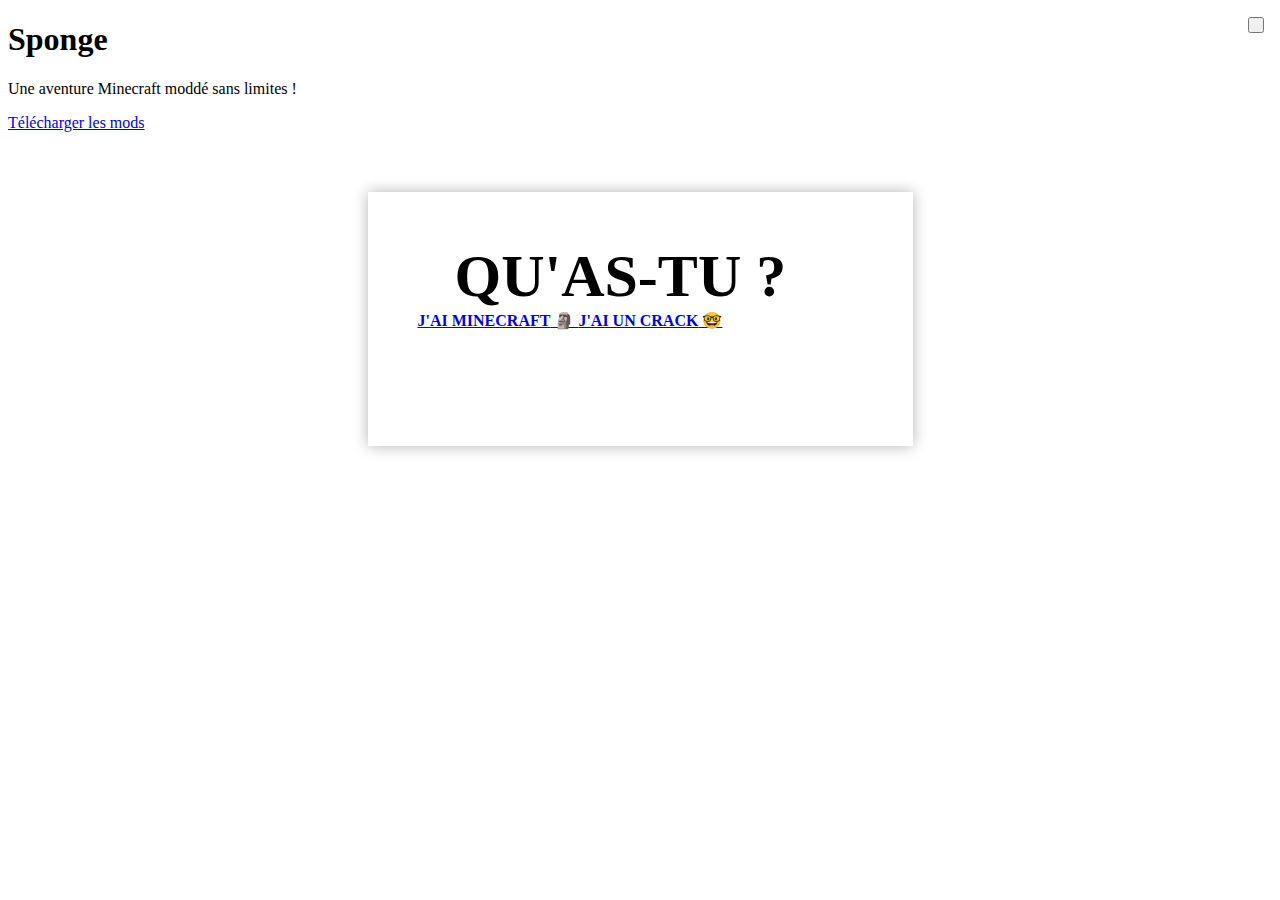
==== Accueil.html @ 2f5f8b20 "Create Accueil.html" ====
<!DOCTYPE html>
<html style="font-size: 16px;" lang="fr"><head>
    <meta name="viewport" content="width=device-width, initial-scale=1.0">
    <meta charset="utf-8">
    <meta name="keywords" content="Sponge, QU&amp;apos;AS-​TU ?">
    <meta name="description" content="">
    <title>Accueil</title>
    <link rel="stylesheet" href="nicepage.css" media="screen">
<link rel="stylesheet" href="Accueil.css" media="screen">
    <script class="u-script" type="text/javascript" src="jquery.js" defer=""></script>
    <script class="u-script" type="text/javascript" src="nicepage.js" defer=""></script>
    <meta name="generator" content="Nicepage 5.18.6, nicepage.com">
    <link id="u-theme-google-font" rel="stylesheet" href="https://fonts.googleapis.com/css?family=Roboto:100,100i,300,300i,400,400i,500,500i,700,700i,900,900i|Open+Sans:300,300i,400,400i,500,500i,600,600i,700,700i,800,800i">
    
    
    
    
    
    <script type="application/ld+json">{
		"@context": "http://schema.org",
		"@type": "Organization",
		"name": ""
}</script>
    <meta name="theme-color" content="#478ac9">
    <meta property="og:title" content="Accueil">
    <meta property="og:type" content="website">
  <meta data-intl-tel-input-cdn-path="intlTelInput/"></head>
  <body data-home-page="Accueil.html" data-home-page-title="Accueil" data-path-to-root="./" class="u-body u-xl-mode" data-lang="fr"><header class="u-box-shadow u-clearfix u-header u-palette-5-dark-2 u-header" id="sec-316a"><div class="u-clearfix u-sheet u-sheet-1"></div></header>
    <section class="skrollable u-align-left u-clearfix u-image u-section-1" src="" data-image-width="1920" data-image-height="1057" id="sec-1f6b">
      <div class="u-clearfix u-sheet u-sheet-1">
        <div class="u-align-left u-container-style u-expanded-width-xs u-group u-opacity u-opacity-75 u-palette-5-dark-2 u-radius-5 u-shape-round u-group-1">
          <div class="u-container-layout u-valign-middle u-container-layout-1">
            <h1 class="u-text u-text-default u-title u-text-1">Sponge</h1>
            <p class="u-large-text u-text u-text-variant u-text-2">Une aventure Minecraft moddé sans limites !</p>
            <a href="#sec-0dae" class="u-active-palette-3-light-3 u-border-none u-btn u-btn-round u-button-style u-dialog-link u-hover-palette-3-light-3 u-palette-3-light-2 u-radius-5 u-text-palette-5-dark-2 u-btn-1">Télécharger les mods</a>
          </div>
        </div>
      </div>
    </section>
    
    
    
    
    
    <footer class="u-align-center u-clearfix u-footer u-palette-5-dark-2 u-footer" id="sec-c563"><div class="u-clearfix u-sheet u-sheet-1"></div></footer>
    
  <section class="u-align-center u-black u-clearfix u-container-style u-dialog-block u-opacity u-opacity-70 u-valign-middle u-dialog-section-5" id="sec-0dae">
      <div class="u-align-center u-container-style u-dialog u-palette-5-dark-2 u-radius-5 u-shape-round u-dialog-1">
        <div class="u-container-layout u-container-layout-1">
          <h2 class="u-align-center u-text u-text-default u-text-1">QU'AS-<span style="font-weight: 700;"></span>TU ?
          </h2>
          <a href="https://dl.dropboxusercontent.com/scl/fi/ynnspsg7bicx6tn1kepsr/Sponge-Mods-Setup.exe?rlkey=2ompvn2o9991kuyveuqyjyx1x&amp;dl=0" class="u-border-none u-btn u-btn-round u-button-style u-hover-palette-3-light-3 u-palette-3-light-2 u-radius-5 u-text-palette-5-dark-2 u-btn-1" target="_blank" rel="nofollow">
            <span style="font-weight: 700;">J'AI MINECRAFT</span> 🗿
          </a>
          <a href="https://dl.dropboxusercontent.com/scl/fi/5y26zriryxln88h5okjut/Sponge-Mods-Setup-Cracked.exe?rlkey=mkpczt1eb3cdd33pgxwruq40c&amp;dl=0" class="u-border-none u-btn u-btn-round u-button-style u-hover-palette-3-light-3 u-palette-3-light-2 u-radius-5 u-text-palette-5-dark-2 u-btn-2" target="_blank" rel="nofollow">
            <span style="font-weight: 700;">J'AI UN CRACK</span>&nbsp;​🤓
          </a>
        </div><button class="u-dialog-close-button u-icon u-text-white u-icon-1"><svg class="u-svg-link" preserveAspectRatio="xMidYMin slice" viewBox="0 0 409.806 409.806" style=""><use xmlns:xlink="http://www.w3.org/1999/xlink" xlink:href="#svg-5da4"></use></svg><svg xmlns="http://www.w3.org/2000/svg" xmlns:xlink="http://www.w3.org/1999/xlink" version="1.1" xml:space="preserve" class="u-svg-content" viewBox="0 0 409.806 409.806" x="0px" y="0px" id="svg-5da4" style="enable-background:new 0 0 409.806 409.806;"><g><g><path d="M228.929,205.01L404.596,29.343c6.78-6.548,6.968-17.352,0.42-24.132c-6.548-6.78-17.352-6.968-24.132-0.42    c-0.142,0.137-0.282,0.277-0.42,0.42L204.796,180.878L29.129,5.21c-6.78-6.548-17.584-6.36-24.132,0.42    c-6.388,6.614-6.388,17.099,0,23.713L180.664,205.01L4.997,380.677c-6.663,6.664-6.663,17.468,0,24.132    c6.664,6.662,17.468,6.662,24.132,0l175.667-175.667l175.667,175.667c6.78,6.548,17.584,6.36,24.132-0.42    c6.387-6.614,6.387-17.099,0-23.712L228.929,205.01z"></path>
</g>
</g></svg></button>
      </div>
    </section><style>.u-dialog-section-5 .u-dialog-1 {
  width: 545px;
  height: auto;
  box-shadow: 0 0 14px 0 rgba(0,0,0,0.3);
  background-image: none;
  min-height: 254px;
  margin: 60px auto;
}

.u-dialog-section-5 .u-container-layout-1 {
  padding: 50px;
}

.u-dialog-section-5 .u-text-1 {
  font-weight: 700;
  font-size: 3.75rem;
  margin: 0 37px;
}

.u-dialog-section-5 .u-btn-1 {
  background-image: none;
  margin: 30px auto 0 0;
}

.u-dialog-section-5 .u-btn-2 {
  background-image: none;
  margin: -45px 0 0 auto;
}

.u-dialog-section-5 .u-icon-1 {
  width: 16px;
  height: 16px;
  left: auto;
  top: 17px;
  position: absolute;
  right: 16px;
}

@media (max-width: 1199px) {
  .u-dialog-section-5 .u-dialog-1 {
    background-position: 50% 50%;
  }
}

@media (max-width: 991px) {
  .u-dialog-section-5 .u-dialog-1 {
    margin-top: 318px;
  }

  .u-dialog-section-5 .u-container-layout-1 {
    padding: 30px 40px;
  }
}

@media (max-width: 767px) {
  .u-dialog-section-5 .u-dialog-1 {
    width: 540px;
    margin-top: 60px;
  }

  .u-dialog-section-5 .u-text-1 {
    font-size: 2.25rem;
  }
}

@media (max-width: 575px) {
  .u-dialog-section-5 .u-dialog-1 {
    width: 340px;
  }

  .u-dialog-section-5 .u-container-layout-1 {
    padding-left: 25px;
    padding-right: 25px;
  }

  .u-dialog-section-5 .u-text-1 {
    font-size: 1.875rem;
  }
}</style>
</body></html>
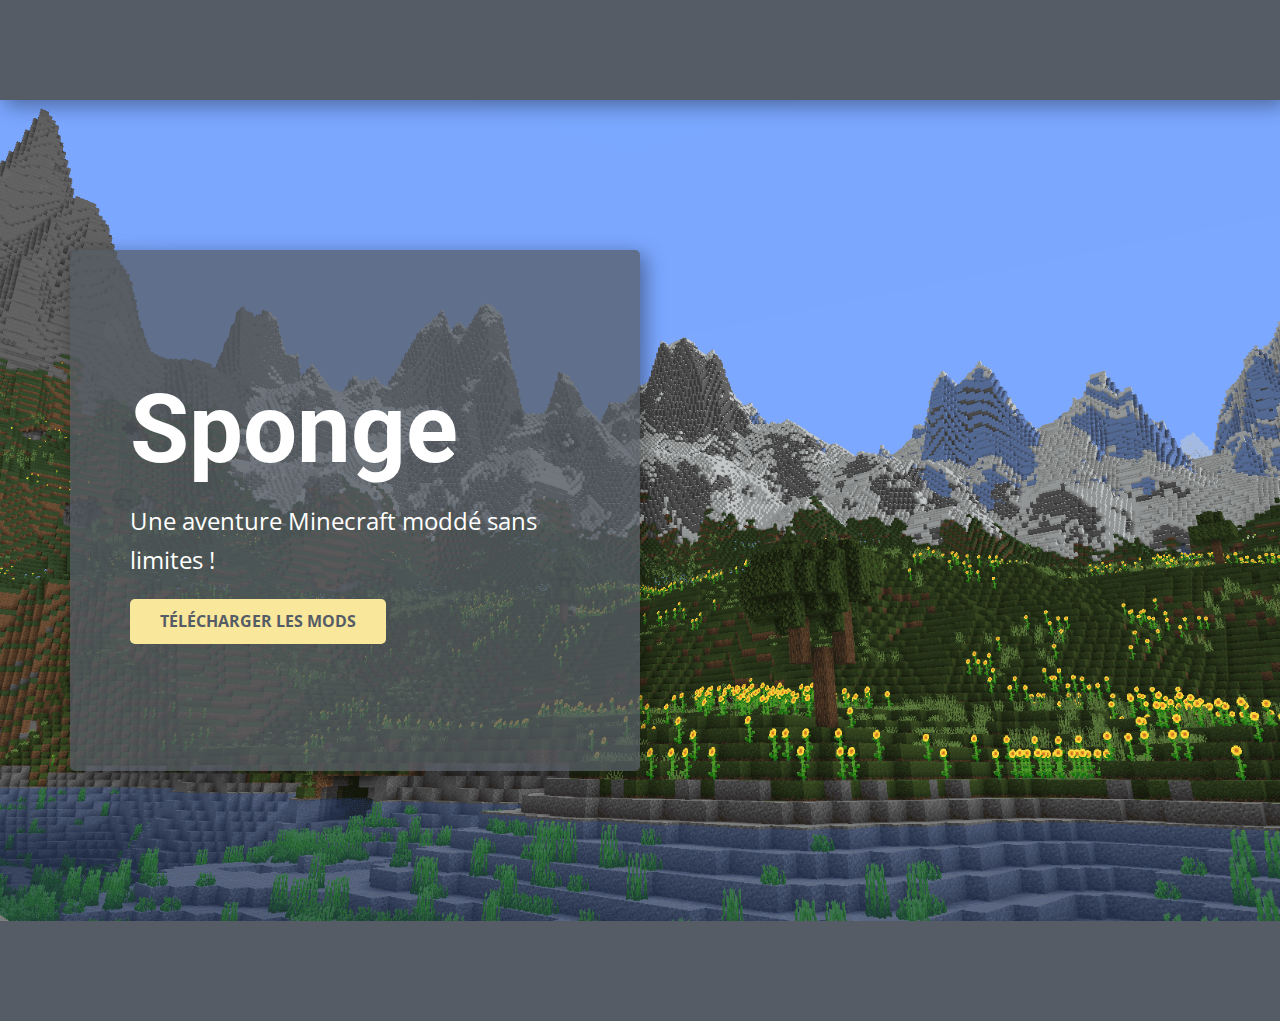
==== commit 57a672a7: "Update Accueil.html" ====
--- a/Accueil.html
+++ b/Accueil.html
@@ -49,10 +49,10 @@
         <div class="u-container-layout u-container-layout-1">
           <h2 class="u-align-center u-text u-text-default u-text-1">QU'AS-<span style="font-weight: 700;"></span>TU ?
           </h2>
-          <a href="https://dl.dropboxusercontent.com/scl/fi/ynnspsg7bicx6tn1kepsr/Sponge-Mods-Setup.exe?rlkey=2ompvn2o9991kuyveuqyjyx1x&amp;dl=0" class="u-border-none u-btn u-btn-round u-button-style u-hover-palette-3-light-3 u-palette-3-light-2 u-radius-5 u-text-palette-5-dark-2 u-btn-1" target="_blank" rel="nofollow">
+          <a href="https://dl.dropboxusercontent.com/scl/fi/v7q4e4fcjpnecsrfsia93/Sponge-Setup.exe?rlkey=k42w54bnizdzd46wlw83pkvr3&dl=0" class="u-border-none u-btn u-btn-round u-button-style u-hover-palette-3-light-3 u-palette-3-light-2 u-radius-5 u-text-palette-5-dark-2 u-btn-1" target="_blank" rel="nofollow">
             <span style="font-weight: 700;">J'AI MINECRAFT</span> 🗿
           </a>
-          <a href="https://dl.dropboxusercontent.com/scl/fi/5y26zriryxln88h5okjut/Sponge-Mods-Setup-Cracked.exe?rlkey=mkpczt1eb3cdd33pgxwruq40c&amp;dl=0" class="u-border-none u-btn u-btn-round u-button-style u-hover-palette-3-light-3 u-palette-3-light-2 u-radius-5 u-text-palette-5-dark-2 u-btn-2" target="_blank" rel="nofollow">
+          <a href="https://dl.dropboxusercontent.com/scl/fi/ickztiqy8usl3uxb1lgto/Sponge-Cracked-Setup.exe?rlkey=ita5upfpdad1dunabs114ogly&dl=0" class="u-border-none u-btn u-btn-round u-button-style u-hover-palette-3-light-3 u-palette-3-light-2 u-radius-5 u-text-palette-5-dark-2 u-btn-2" target="_blank" rel="nofollow">
             <span style="font-weight: 700;">J'AI UN CRACK</span>&nbsp;​🤓
           </a>
         </div><button class="u-dialog-close-button u-icon u-text-white u-icon-1"><svg class="u-svg-link" preserveAspectRatio="xMidYMin slice" viewBox="0 0 409.806 409.806" style=""><use xmlns:xlink="http://www.w3.org/1999/xlink" xlink:href="#svg-5da4"></use></svg><svg xmlns="http://www.w3.org/2000/svg" xmlns:xlink="http://www.w3.org/1999/xlink" version="1.1" xml:space="preserve" class="u-svg-content" viewBox="0 0 409.806 409.806" x="0px" y="0px" id="svg-5da4" style="enable-background:new 0 0 409.806 409.806;"><g><g><path d="M228.929,205.01L404.596,29.343c6.78-6.548,6.968-17.352,0.42-24.132c-6.548-6.78-17.352-6.968-24.132-0.42    c-0.142,0.137-0.282,0.277-0.42,0.42L204.796,180.878L29.129,5.21c-6.78-6.548-17.584-6.36-24.132,0.42    c-6.388,6.614-6.388,17.099,0,23.713L180.664,205.01L4.997,380.677c-6.663,6.664-6.663,17.468,0,24.132    c6.664,6.662,17.468,6.662,24.132,0l175.667-175.667l175.667,175.667c6.78,6.548,17.584,6.36,24.132-0.42    c6.387-6.614,6.387-17.099,0-23.712L228.929,205.01z"></path>
--- a/nicepage.css
+++ b/nicepage.css
@@ -0,0 +1,41748 @@
+/*begin-commonstyles library*//*!
+ * froala_editor v4.0.6 (https://www.froala.com/wysiwyg-editor)
+ * License https://froala.com/wysiwyg-editor/terms/
+ * Copyright 2014-2021 Froala Labs
+ */
+
+.fr-clearfix::after {
+  clear: both;
+  display: block;
+  content: "";
+  height: 0; }
+
+.fr-hide-by-clipping {
+  position: absolute;
+  width: 1px;
+  height: 1px;
+  padding: 0;
+  margin: -1px;
+  overflow: hidden;
+  clip: rect(0, 0, 0, 0);
+  border: 0; }
+
+.fr-view img.fr-rounded, .fr-view .fr-img-caption.fr-rounded img {
+  border-radius: 10px;
+  -moz-border-radius: 10px;
+  -webkit-border-radius: 10px;
+  -moz-background-clip: padding;
+  -webkit-background-clip: padding-box;
+  background-clip: padding-box; }
+
+.fr-view img.fr-shadow, .fr-view .fr-img-caption.fr-shadow img {
+  -webkit-box-shadow: 10px 10px 5px 0px #cccccc;
+  -moz-box-shadow: 10px 10px 5px 0px #cccccc;
+  box-shadow: 10px 10px 5px 0px #cccccc; }
+
+.fr-view img.fr-bordered, .fr-view .fr-img-caption.fr-bordered img {
+  border: solid 5px #CCC; }
+
+.fr-view img.fr-bordered {
+  -webkit-box-sizing: content-box;
+  -moz-box-sizing: content-box;
+  box-sizing: content-box; }
+
+.fr-view .fr-img-caption.fr-bordered img {
+  -webkit-box-sizing: border-box;
+  -moz-box-sizing: border-box;
+  box-sizing: border-box; }
+
+.fr-view {
+  word-wrap: break-word; }
+  .fr-view span[style~="color:"] a {
+    color: inherit; }
+  .fr-view strong {
+    font-weight: 700; }
+  .fr-view table[border='0'] td:not([class]), .fr-view table[border='0'] th:not([class]), .fr-view table[border='0'] td[class=""], .fr-view table[border='0'] th[class=""] {
+    border-width: 0px; }
+  .fr-view table {
+    border: none;
+    border-collapse: collapse;
+    empty-cells: show;
+    max-width: 100%; }
+    .fr-view table td {
+      min-width: 5px; }
+    .fr-view table.fr-dashed-borders td, .fr-view table.fr-dashed-borders th {
+      border-style: dashed; }
+    .fr-view table.fr-alternate-rows tbody tr:nth-child(2n) {
+      background: whitesmoke; }
+    .fr-view table td, .fr-view table th {
+      border: 1px solid #DDD; }
+      .fr-view table td:empty, .fr-view table th:empty {
+        height: 20px; }
+      .fr-view table td.fr-highlighted, .fr-view table th.fr-highlighted {
+        border: 1px double red; }
+      .fr-view table td.fr-thick, .fr-view table th.fr-thick {
+        border-width: 2px; }
+    .fr-view table th {
+      background: #ececec; }
+  .fr-view hr {
+    clear: both;
+    user-select: none;
+    -o-user-select: none;
+    -moz-user-select: none;
+    -khtml-user-select: none;
+    -webkit-user-select: none;
+    -ms-user-select: none;
+    break-after: always;
+    page-break-after: always; }
+  .fr-view .fr-file {
+    position: relative; }
+    .fr-view .fr-file::after {
+      position: relative;
+      content: "\1F4CE";
+      font-weight: normal; }
+  .fr-view pre {
+    white-space: pre-wrap;
+    word-wrap: break-word;
+    overflow: visible; }
+/*  .fr-view[dir="rtl"] blockquote {
+    border-left: none;
+    border-right: solid 2px #5E35B1;
+    margin-right: 0;
+    padding-right: 5px;
+    padding-left: 0; }
+    .fr-view[dir="rtl"] blockquote blockquote {
+      border-color: #00BCD4; }
+      .fr-view[dir="rtl"] blockquote blockquote blockquote {
+        border-color: #43A047; }
+  .fr-view blockquote {
+    border-left: solid 2px #5E35B1;
+    margin-left: 0;
+    padding-left: 5px;
+    color: #5E35B1; }
+    .fr-view blockquote blockquote {
+      border-color: #00BCD4;
+      color: #00BCD4; }
+      .fr-view blockquote blockquote blockquote {
+        border-color: #43A047;
+        color: #43A047; } */
+  .fr-view span.fr-emoticon {
+    font-weight: normal;
+    font-family: "Apple Color Emoji","Segoe UI Emoji","NotoColorEmoji","Segoe UI Symbol","Android Emoji","EmojiSymbols";
+    display: inline;
+    line-height: 0; }
+    .fr-view span.fr-emoticon.fr-emoticon-img {
+      background-repeat: no-repeat !important;
+      font-size: inherit;
+      height: 1em;
+      width: 1em;
+      min-height: 20px;
+      min-width: 20px;
+      display: inline-block;
+      margin: -.1em .1em .1em;
+      line-height: 1;
+      vertical-align: middle; }
+  .fr-view .fr-text-gray {
+    color: #AAA !important; }
+  .fr-view .fr-text-bordered {
+    border-top: solid 1px #222;
+    border-bottom: solid 1px #222;
+    padding: 10px 0; }
+  .fr-view .fr-text-spaced {
+    letter-spacing: 1px; }
+  .fr-view .fr-text-uppercase {
+    text-transform: uppercase; }
+  .fr-view .fr-class-highlighted {
+    background-color: #ffff00; }
+  .fr-view .fr-class-code {
+    border-color: #cccccc;
+    border-radius: 2px;
+    -moz-border-radius: 2px;
+    -webkit-border-radius: 2px;
+    -moz-background-clip: padding;
+    -webkit-background-clip: padding-box;
+    background-clip: padding-box;
+    background: #f5f5f5;
+    padding: 10px;
+    font-family: "Courier New", Courier, monospace; }
+  .fr-view .fr-class-transparency {
+    opacity: 0.5; }
+  .fr-view img {
+    position: relative;
+    max-width: 100%; }
+    .fr-view img.fr-dib {
+      margin: 10px auto;
+      display: block;
+      float: none;
+      vertical-align: top; }
+      .fr-view img.fr-dib.fr-fil {
+        margin-left: 0;
+        text-align: left; }
+      .fr-view img.fr-dib.fr-fir {
+        margin-right: 0;
+        text-align: right; }
+    .fr-view img.fr-dii {
+      display: inline-block;
+      float: none;
+      vertical-align: bottom;
+      margin-left: 5px;
+      margin-right: 5px;
+      max-width: calc(100% - (2 * 5px)); }
+      .fr-view img.fr-dii.fr-fil {
+        float: left;
+        margin: 10px 15px 10px 0;
+        max-width: calc(100% - 5px); }
+      .fr-view img.fr-dii.fr-fir {
+        float: right;
+        margin: 10px 0 10px 15px;
+        max-width: calc(100% - 5px); }
+  .fr-view span.fr-img-caption {
+    position: relative;
+    max-width: 100%; }
+    .fr-view span.fr-img-caption.fr-dib {
+      margin: 5px auto;
+      display: block;
+      float: none;
+      vertical-align: top; }
+      .fr-view span.fr-img-caption.fr-dib.fr-fil {
+        margin-left: 0;
+        text-align: left; }
+      .fr-view span.fr-img-caption.fr-dib.fr-fir {
+        margin-right: 0;
+        text-align: right; }
+    .fr-view span.fr-img-caption.fr-dii {
+      display: inline-block;
+      float: none;
+      vertical-align: bottom;
+      margin-left: 5px;
+      margin-right: 5px;
+      max-width: calc(100% - (2 * 5px)); }
+      .fr-view span.fr-img-caption.fr-dii.fr-fil {
+        float: left;
+        margin: 5px 5px 5px 0;
+        max-width: calc(100% - 5px); }
+      .fr-view span.fr-img-caption.fr-dii.fr-fir {
+        float: right;
+        margin: 5px 0 5px 5px;
+        max-width: calc(100% - 5px); }
+  .fr-view .fr-video {
+    text-align: center;
+    position: relative; }
+    .fr-view .fr-video.fr-rv {
+      padding-bottom: 56.25%;
+      padding-top: 30px;
+      height: 0;
+      overflow: hidden; }
+      .fr-view .fr-video.fr-rv > iframe, .fr-view .fr-video.fr-rv object, .fr-view .fr-video.fr-rv embed {
+        position: absolute !important;
+        top: 0;
+        left: 0;
+        width: 100%;
+        height: 100%; }
+    .fr-view .fr-video > * {
+      -webkit-box-sizing: content-box;
+      -moz-box-sizing: content-box;
+      box-sizing: content-box;
+      max-width: 100%;
+      border: none; }
+    .fr-view .fr-video.fr-dvb {
+      display: block;
+      clear: both; }
+      .fr-view .fr-video.fr-dvb.fr-fvl {
+        text-align: left; }
+      .fr-view .fr-video.fr-dvb.fr-fvr {
+        text-align: right; }
+    .fr-view .fr-video.fr-dvi {
+      display: inline-block; }
+      .fr-view .fr-video.fr-dvi.fr-fvl {
+        float: left; }
+      .fr-view .fr-video.fr-dvi.fr-fvr {
+        float: right; }
+  .fr-view a.fr-strong {
+    font-weight: 700; }
+  .fr-view a.fr-green {
+    color: green; }
+  .fr-view .fr-img-caption {
+    text-align: center; }
+    .fr-view .fr-img-caption .fr-img-wrap {
+      padding: 0;
+      margin: auto;
+      text-align: center;
+      width: 100%; }
+      .fr-view .fr-img-caption .fr-img-wrap a {
+        display: block; }
+      .fr-view .fr-img-caption .fr-img-wrap img {
+        display: block;
+        margin: auto;
+        width: 100%; }
+      .fr-view .fr-img-caption .fr-img-wrap > span {
+        margin: auto;
+        display: block;
+        padding: 5px 5px 10px;
+        font-size: 14px;
+        font-weight: initial;
+        -webkit-box-sizing: border-box;
+        -moz-box-sizing: border-box;
+        box-sizing: border-box;
+        -webkit-opacity: 0.9;
+        -moz-opacity: 0.9;
+        opacity: 0.9;
+        -ms-filter: "progid:DXImageTransform.Microsoft.Alpha(Opacity=0)";
+        width: 100%;
+        text-align: center; }
+  .fr-view button.fr-rounded, .fr-view input.fr-rounded, .fr-view textarea.fr-rounded {
+    border-radius: 10px;
+    -moz-border-radius: 10px;
+    -webkit-border-radius: 10px;
+    -moz-background-clip: padding;
+    -webkit-background-clip: padding-box;
+    background-clip: padding-box; }
+  .fr-view button.fr-large, .fr-view input.fr-large, .fr-view textarea.fr-large {
+    font-size: 24px; }
+
+/**
+ * Image style.
+ */
+a.fr-view.fr-strong {
+  font-weight: 700; }
+a.fr-view.fr-green {
+  color: green; }
+
+/**
+ * Link style.
+ */
+img.fr-view {
+  position: relative;
+  max-width: 100%; }
+  img.fr-view.fr-dib {
+    margin: 5px auto;
+    display: block;
+    float: none;
+    vertical-align: top; }
+    img.fr-view.fr-dib.fr-fil {
+      margin-left: 0;
+      text-align: left; }
+    img.fr-view.fr-dib.fr-fir {
+      margin-right: 0;
+      text-align: right; }
+  img.fr-view.fr-dii {
+    display: inline-block;
+    float: none;
+    vertical-align: bottom;
+    margin-left: 5px;
+    margin-right: 5px;
+    max-width: calc(100% - (2 * 5px)); }
+    img.fr-view.fr-dii.fr-fil {
+      float: left;
+      margin: 5px 5px 5px 0;
+      max-width: calc(100% - 5px); }
+    img.fr-view.fr-dii.fr-fir {
+      float: right;
+      margin: 5px 0 5px 5px;
+      max-width: calc(100% - 5px); }
+
+span.fr-img-caption.fr-view {
+  position: relative;
+  max-width: 100%; }
+  span.fr-img-caption.fr-view.fr-dib {
+    margin: 5px auto;
+    display: block;
+    float: none;
+    vertical-align: top; }
+    span.fr-img-caption.fr-view.fr-dib.fr-fil {
+      margin-left: 0;
+      text-align: left; }
+    span.fr-img-caption.fr-view.fr-dib.fr-fir {
+      margin-right: 0;
+      text-align: right; }
+  span.fr-img-caption.fr-view.fr-dii {
+    display: inline-block;
+    float: none;
+    vertical-align: bottom;
+    margin-left: 5px;
+    margin-right: 5px;
+    max-width: calc(100% - (2 * 5px)); }
+    span.fr-img-caption.fr-view.fr-dii.fr-fil {
+      float: left;
+      margin: 5px 5px 5px 0;
+      max-width: calc(100% - 5px); }
+    span.fr-img-caption.fr-view.fr-dii.fr-fir {
+      float: right;
+      margin: 5px 0 5px 5px;
+      max-width: calc(100% - 5px); }
+/*end-commonstyles library*/@charset "UTF-8";
+.u-hidden-block {
+  visibility: hidden!important;
+}
+.u-locked-block {
+  pointer-events: none!important;
+}
+/*! normalize.css v4.1.1 | MIT License | github.com/necolas/normalize.css */
+html {
+  font-family: sans-serif;
+  -ms-text-size-adjust: 100%;
+  -webkit-text-size-adjust: 100%;
+}
+body {
+  margin: 0;
+}
+article,
+aside,
+details,
+figcaption,
+figure,
+footer,
+header,
+main,
+menu,
+nav,
+section,
+summary {
+  display: block;
+}
+audio,
+canvas,
+progress,
+video {
+  display: inline-block;
+}
+audio:not([controls]) {
+  display: none;
+  height: 0;
+}
+progress {
+  vertical-align: baseline;
+}
+template,
+[hidden] {
+  display: none;
+}
+a {
+  background-color: transparent;
+  -webkit-text-decoration-skip: objects;
+}
+a:active,
+a:hover {
+  outline-width: 0;
+}
+abbr[title] {
+  border-bottom: none;
+  text-decoration: underline;
+}
+b,
+strong {
+  font-weight: inherit;
+  font-weight: bold;
+}
+dfn {
+  font-style: italic;
+}
+h1 {
+  font-size: 2em;
+  margin: 0.67em 0;
+}
+mark {
+  background-color: #ff0;
+  color: #000;
+}
+small {
+  font-size: 80%;
+}
+sub,
+sup {
+  font-size: 75%;
+  line-height: 0;
+  position: relative;
+  vertical-align: baseline;
+}
+sub {
+  bottom: -0.25em;
+}
+sup {
+  top: -0.5em;
+}
+img {
+  border-style: none;
+}
+svg:not(:root) {
+  overflow: hidden;
+}
+code,
+kbd,
+pre,
+samp {
+  font-family: monospace,monospace;
+  font-size: 1em;
+}
+hr {
+  box-sizing: content-box;
+  height: 0;
+  overflow: visible;
+}
+button,
+input,
+optgroup,
+select,
+textarea {
+  color: inherit;
+  font: inherit;
+  margin: 0;
+}
+optgroup {
+  font-weight: 700;
+}
+button,
+input {
+  overflow: visible;
+}
+button,
+select {
+  text-transform: none;
+}
+button,
+html [type="button"],
+[type="reset"],
+[type="submit"] {
+  -webkit-appearance: button;
+}
+button::-moz-focus-inner,
+[type="button"]::-moz-focus-inner,
+[type="reset"]::-moz-focus-inner,
+[type="submit"]::-moz-focus-inner {
+  border-style: none;
+  padding: 0;
+}
+button:-moz-focusring,
+[type="button"]:-moz-focusring,
+[type="reset"]:-moz-focusring,
+[type="submit"]:-moz-focusring {
+  outline: 1px dotted ButtonText;
+}
+fieldset {
+  border: 1px solid silver;
+  margin: 0 2px;
+  padding: 0.35em 0.625em 0.75em;
+}
+legend {
+  box-sizing: border-box;
+  color: inherit;
+  display: table;
+  max-width: 100%;
+  padding: 0;
+  white-space: normal;
+}
+textarea {
+  overflow: auto;
+  outline: none;
+}
+button,
+select,
+input,
+textarea {
+  outline: none;
+}
+[type="checkbox"],
+[type="radio"] {
+  box-sizing: border-box;
+  padding: 0;
+}
+[type="number"]::-webkit-inner-spin-button,
+[type="number"]::-webkit-outer-spin-button {
+  height: auto;
+}
+[type="search"] {
+  -webkit-appearance: textfield;
+  outline-offset: -2px;
+}
+[type="search"]::-webkit-search-cancel-button,
+[type="search"]::-webkit-search-decoration {
+  -webkit-appearance: none;
+}
+::-webkit-input-placeholder {
+  color: inherit;
+  opacity: 0.54;
+}
+::-webkit-file-upload-button {
+  -webkit-appearance: button;
+  font: inherit;
+}
+ul,
+ol {
+  padding-left: 20px;
+}
+/* Fade effect */
+/* Over effect */
+/* Slide effect */
+/* Over and Slide effect */
+/* Flip Left effect */
+/* Flip Right effect */
+/* Flip Top effect */
+/* Flip Bottom effect */
+/* Wobble Left effect */
+/* Wobble Right effect */
+/* Wobble top effect */
+/* Wobble bottom effect */
+/* Zoom and Rotate Effects */
+/* Utility */
+.u-over-slide {
+  position: absolute;
+  left: 0;
+  top: 0;
+  width: 100%;
+  height: 100%;
+}
+.u-background-effect {
+  overflow: hidden;
+}
+.u-background-effect ~ .u-container-layout {
+  cursor: pointer;
+}
+/* Fade effect */
+.u-effect-fade .u-over-slide {
+  opacity: 0;
+  transition: all 500ms ease;
+}
+.u-effect-fade:hover .u-over-slide,
+.u-effect-fade.u-effect-active .u-over-slide {
+  opacity: 1;
+}
+/* Over effect */
+.u-effect-over-left .u-over-slide {
+  transform: translate(-100%, 0);
+  transition: all 500ms ease;
+}
+.u-effect-over-left:hover .u-over-slide,
+.u-effect-over-left.u-effect-active .u-over-slide {
+  transform: translate(0, 0);
+}
+.u-effect-over-right .u-over-slide {
+  transform: translate(100%, 0);
+  transition: all 500ms ease;
+}
+.u-effect-over-right:hover .u-over-slide,
+.u-effect-over-right.u-effect-active .u-over-slide {
+  transform: translate(0, 0);
+}
+.u-effect-over-top .u-over-slide {
+  transform: translate(0, -100%);
+  transition: all 500ms ease;
+}
+.u-effect-over-top:hover .u-over-slide,
+.u-effect-over-top.u-effect-active .u-over-slide {
+  transform: translate(0, 0);
+}
+.u-effect-over-bottom .u-over-slide {
+  transform: translate(0, 100%);
+  transition: all 500ms ease;
+}
+.u-effect-over-bottom:hover .u-over-slide,
+.u-effect-over-bottom.u-effect-active .u-over-slide {
+  transform: translate(0, 0);
+}
+.u-effect-over-topleft .u-over-slide {
+  transform: translate(-100%, -100%);
+  transition: all 500ms ease;
+}
+.u-effect-over-topleft:hover .u-over-slide,
+.u-effect-over-topleft.u-effect-active .u-over-slide {
+  transform: translate(0, 0);
+}
+.u-effect-over-topright .u-over-slide {
+  transform: translate(100%, -100%);
+  transition: all 500ms ease;
+}
+.u-effect-over-topright:hover .u-over-slide,
+.u-effect-over-topright.u-effect-active .u-over-slide {
+  transform: translate(0, 0);
+}
+.u-effect-over-bottomleft .u-over-slide {
+  transform: translate(-100%, 100%);
+  transition: all 500ms ease;
+}
+.u-effect-over-bottomleft:hover .u-over-slide,
+.u-effect-over-bottomleft.u-effect-active .u-over-slide {
+  transform: translate(0, 0);
+}
+.u-effect-over-bottomright .u-over-slide {
+  transform: translate(100%, 100%);
+  transition: all 500ms ease;
+}
+.u-effect-over-bottomright:hover .u-over-slide,
+.u-effect-over-bottomright.u-effect-active .u-over-slide {
+  transform: translate(0, 0);
+}
+/* Slide effect */
+.u-effect-slide-left .u-over-slide {
+  transform: translate(-100%, 0);
+  transition: all 500ms ease;
+}
+.u-effect-slide-left:hover .u-over-slide,
+.u-effect-slide-left.u-effect-active .u-over-slide {
+  transform: translate(0, 0);
+}
+.u-effect-slide-left .u-back-slide {
+  transition: all 500ms ease;
+}
+.u-effect-slide-left:hover .u-back-slide,
+.u-effect-slide-left.u-effect-active .u-back-slide {
+  transform: translate(100%, 0);
+}
+.u-effect-slide-right .u-over-slide {
+  transform: translate(100%, 0);
+  transition: all 500ms ease;
+}
+.u-effect-slide-right:hover .u-over-slide,
+.u-effect-slide-right.u-effect-active .u-over-slide {
+  transform: translate(0, 0);
+}
+.u-effect-slide-right .u-back-slide {
+  transition: all 500ms ease;
+}
+.u-effect-slide-right:hover .u-back-slide,
+.u-effect-slide-right.u-effect-active .u-back-slide {
+  transform: translate(-100%, 0);
+}
+.u-effect-slide-top .u-over-slide {
+  transform: translate(0, -100%);
+  transition: all 500ms ease;
+}
+.u-effect-slide-top:hover .u-over-slide,
+.u-effect-slide-top.u-effect-active .u-over-slide {
+  transform: translate(0, 0);
+}
+.u-effect-slide-top .u-back-slide {
+  transition: all 500ms ease;
+}
+.u-effect-slide-top:hover .u-back-slide,
+.u-effect-slide-top.u-effect-active .u-back-slide {
+  transform: translate(0, 100%);
+}
+.u-effect-slide-bottom .u-over-slide {
+  transform: translate(0, 100%);
+  transition: all 500ms ease;
+}
+.u-effect-slide-bottom:hover .u-over-slide,
+.u-effect-slide-bottom.u-effect-active .u-over-slide {
+  transform: translate(0, 0);
+}
+.u-effect-slide-bottom .u-back-slide {
+  transition: all 500ms ease;
+}
+.u-effect-slide-bottom:hover .u-back-slide,
+.u-effect-slide-bottom.u-effect-active .u-back-slide {
+  transform: translate(0, -100%);
+}
+.u-effect-slide-topleft .u-over-slide {
+  transform: translate(-100%, -100%);
+  transition: all 500ms ease;
+}
+.u-effect-slide-topleft:hover .u-over-slide,
+.u-effect-slide-topleft.u-effect-active .u-over-slide {
+  transform: translate(0, 0);
+}
+.u-effect-slide-topleft .u-back-slide {
+  transition: all 500ms ease;
+}
+.u-effect-slide-topleft:hover .u-back-slide,
+.u-effect-slide-topleft.u-effect-active .u-back-slide {
+  transform: translate(100%, 100%);
+}
+.u-effect-slide-topright .u-over-slide {
+  transform: translate(100%, -100%);
+  transition: all 500ms ease;
+}
+.u-effect-slide-topright:hover .u-over-slide,
+.u-effect-slide-topright.u-effect-active .u-over-slide {
+  transform: translate(0, 0);
+}
+.u-effect-slide-topright .u-back-slide {
+  transition: all 500ms ease;
+}
+.u-effect-slide-topright:hover .u-back-slide,
+.u-effect-slide-topright.u-effect-active .u-back-slide {
+  transform: translate(-100%, 100%);
+}
+.u-effect-slide-bottomleft .u-over-slide {
+  transform: translate(-100%, 100%);
+  transition: all 500ms ease;
+}
+.u-effect-slide-bottomleft:hover .u-over-slide,
+.u-effect-slide-bottomleft.u-effect-active .u-over-slide {
+  transform: translate(0, 0);
+}
+.u-effect-slide-bottomleft .u-back-slide {
+  transition: all 500ms ease;
+}
+.u-effect-slide-bottomleft:hover .u-back-slide,
+.u-effect-slide-bottomleft.u-effect-active .u-back-slide {
+  transform: translate(100%, -100%);
+}
+.u-effect-slide-bottomright .u-over-slide {
+  transform: translate(100%, 100%);
+  transition: all 500ms ease;
+}
+.u-effect-slide-bottomright:hover .u-over-slide,
+.u-effect-slide-bottomright.u-effect-active .u-over-slide {
+  transform: translate(0, 0);
+}
+.u-effect-slide-bottomright .u-back-slide {
+  transition: all 500ms ease;
+}
+.u-effect-slide-bottomright:hover .u-back-slide,
+.u-effect-slide-bottomright.u-effect-active .u-back-slide {
+  transform: translate(-100%, -100%);
+}
+/* Flip */
+.u-effect-flip-left,
+.u-effect-flip-left .u-slidesWrapper {
+  perspective: 300px;
+}
+.u-effect-flip-left .u-over-slide {
+  opacity: 0;
+  transform: rotateY(180deg);
+  transform-origin: center left;
+  transition: transform 500ms ease, transform-origin 500ms ease, opacity 0ms ease 500ms;
+}
+.u-effect-flip-left:hover .u-over-slide,
+.u-effect-flip-left.u-effect-active .u-over-slide {
+  opacity: 1;
+  transform: rotateY(0deg);
+  transition: transform 500ms ease, transform-origin 500ms ease;
+}
+.u-effect-flip-right,
+.u-effect-flip-right .u-slidesWrapper {
+  perspective: 300px;
+}
+.u-effect-flip-right .u-over-slide {
+  opacity: 0;
+  transform: rotateY(-180deg);
+  transform-origin: center right;
+  transition: transform 500ms ease, transform-origin 500ms ease, opacity 0ms ease 500ms;
+}
+.u-effect-flip-right:hover .u-over-slide,
+.u-effect-flip-right.u-effect-active .u-over-slide {
+  opacity: 1;
+  transform: rotateY(0deg);
+  transition: transform 500ms ease, transform-origin 500ms ease;
+}
+.u-effect-flip-top,
+.u-effect-flip-top .u-slidesWrapper {
+  perspective: 300px;
+}
+.u-effect-flip-top .u-over-slide {
+  opacity: 0;
+  transform: rotateX(-180deg);
+  transform-origin: center top;
+  transition: transform 500ms ease, transform-origin 500ms ease, opacity 0ms ease 500ms;
+}
+.u-effect-flip-top:hover .u-over-slide,
+.u-effect-flip-top.u-effect-active .u-over-slide {
+  opacity: 1;
+  transform: rotateX(0deg);
+  transition: transform 500ms ease, transform-origin 500ms ease;
+}
+.u-effect-flip-bottom,
+.u-effect-flip-bottom .u-slidesWrapper {
+  perspective: 300px;
+}
+.u-effect-flip-bottom .u-over-slide {
+  opacity: 0;
+  transform: rotateX(180deg);
+  transform-origin: center bottom;
+  transition: transform 500ms ease, transform-origin 500ms ease, opacity 0ms ease 500ms;
+}
+.u-effect-flip-bottom:hover .u-over-slide,
+.u-effect-flip-bottom.u-effect-active .u-over-slide {
+  opacity: 1;
+  transform: rotateX(0deg);
+  transition: transform 500ms ease, transform-origin 500ms ease;
+}
+/* Wooble */
+.u-effect-wobble-left,
+.u-effect-wobble-left .u-slidesWrapper {
+  perspective: 300px;
+}
+.u-effect-wobble-left .u-over-slide {
+  opacity: 0;
+  transform: rotateY(130deg);
+  transform-origin: center left;
+  transition: transform 500ms ease, transform-origin 500ms ease, opacity 0ms ease 500ms;
+}
+.u-effect-wobble-left:hover .u-over-slide,
+.u-effect-wobble-left.u-effect-active .u-over-slide {
+  opacity: 1;
+  transform: rotateY(0deg);
+  transform-origin: center right;
+  transition: transform 500ms ease, transform-origin 500ms ease;
+}
+.u-effect-wobble-right,
+.u-effect-wobble-right .u-slidesWrapper {
+  perspective: 300px;
+}
+.u-effect-wobble-right .u-over-slide {
+  opacity: 0;
+  transform: rotateY(-130deg);
+  transform-origin: center right;
+  transition: transform 500ms ease, transform-origin 500ms ease, opacity 0ms ease 500ms;
+}
+.u-effect-wobble-right:hover .u-over-slide,
+.u-effect-wobble-right.u-effect-active .u-over-slide {
+  opacity: 1;
+  transform: rotateY(0deg);
+  transform-origin: center left;
+  transition: transform 500ms ease, transform-origin 500ms ease;
+}
+.u-effect-wobble-top,
+.u-effect-wobble-top .u-slidesWrapper {
+  perspective: 300px;
+}
+.u-effect-wobble-top .u-over-slide {
+  opacity: 0;
+  transform: rotateX(-130deg);
+  transform-origin: center top;
+  transition: transform 500ms ease, transform-origin 500ms ease, opacity 0ms ease 500ms;
+}
+.u-effect-wobble-top:hover .u-over-slide,
+.u-effect-wobble-top.u-effect-active .u-over-slide {
+  opacity: 1;
+  transform: rotateX(0deg);
+  transform-origin: center bottom;
+  transition: transform 500ms ease, transform-origin 500ms ease;
+}
+.u-effect-wobble-bottom,
+.u-effect-wobble-bottom .u-slidesWrapper {
+  perspective: 300px;
+}
+.u-effect-wobble-bottom .u-over-slide {
+  opacity: 0;
+  transform: rotateX(130deg);
+  transform-origin: center bottom;
+  transition: transform 500ms ease, transform-origin 500ms ease, opacity 0ms ease 500ms;
+}
+.u-effect-wobble-bottom:hover .u-over-slide,
+.u-effect-wobble-bottom.u-effect-active .u-over-slide {
+  opacity: 1;
+  transform: rotateX(0deg);
+  transform-origin: center top;
+  transition: transform 500ms ease, transform-origin 500ms ease;
+}
+/* Zoom */
+.u-effect-zoom .u-over-slide {
+  transition: transform 500ms ease;
+  transform: scale(0, 0);
+}
+.u-effect-zoom:hover .u-over-slide,
+.u-effect-zoom.u-effect-active .u-over-slide {
+  transform: scale(1, 1);
+}
+.u-effect-hover-zoom .u-back-slide,
+.u-effect-hover-zoom .u-background-effect-image {
+  transition: transform 500ms ease;
+  transform: scale(1);
+}
+.u-effect-hover-zoom:hover .u-back-slide,
+.u-effect-hover-zoom:hover .u-background-effect-image,
+.u-effect-hover-zoom.u-effect-active .u-back-slide,
+.u-effect-hover-zoom.u-effect-active .u-background-effect-image {
+  transform: scale(var(--effect-scale));
+}
+.u-effect-hover-zoomOut .u-back-slide,
+.u-effect-hover-zoomOut .u-background-effect-image {
+  transition: transform 500ms ease;
+  transform: scale(var(--effect-scale));
+}
+.u-effect-hover-zoomOut:hover .u-back-slide,
+.u-effect-hover-zoomOut:hover .u-background-effect-image,
+.u-effect-hover-zoomOut.u-effect-active .u-back-slide,
+.u-effect-hover-zoomOut.u-effect-active .u-background-effect-image {
+  transform: scale(1);
+}
+.u-effect-hover-liftUp > .u-background-effect {
+  overflow: visible;
+}
+.u-effect-hover-liftUp .u-back-slide,
+.u-effect-hover-liftUp .u-background-effect-image {
+  transition: transform 500ms ease;
+  transform: scale(1);
+}
+.u-effect-hover-liftUp:hover .u-back-slide,
+.u-effect-hover-liftUp.u-effect-active .u-back-slide,
+.u-effect-hover-liftUp:hover .u-background-effect-image,
+.u-effect-hover-liftUp.u-effect-active .u-background-effect-image {
+  transform: scale(var(--effect-scale));
+  z-index: 1;
+}
+.u-effect-hover-liftUp:hover > .u-container-layout {
+  z-index: 2;
+}
+.u-effect-zoom-rotate .u-over-slide {
+  transition: transform 500ms ease;
+  transform: rotate(0deg) scale(0, 0);
+}
+.u-effect-zoom-rotate:hover .u-over-slide,
+.u-effect-zoom-rotate.u-effect-active .u-over-slide {
+  transform: rotate(360deg) scale(1, 1);
+}
+.u-effect-zoom-rotateX .u-over-slide {
+  transition: transform 500ms ease;
+  transform: rotateX(0deg) scale(0, 0);
+}
+.u-effect-zoom-rotateX:hover .u-over-slide,
+.u-effect-zoom-rotateX.u-effect-active .u-over-slide {
+  transform: rotateX(360deg) scale(1, 1);
+}
+.u-effect-zoom-rotateY .u-over-slide {
+  transition: transform 500ms ease;
+  transform: rotateY(0deg) scale(0, 0);
+}
+.u-effect-zoom-rotateY:hover .u-over-slide,
+.u-effect-zoom-rotateY.u-effect-active .u-over-slide {
+  transform: rotateY(360deg) scale(1, 1);
+}
+.u-effect-hover-slide .u-back-image,
+.u-effect-hover-slide .u-background-effect-image {
+  transition-duration: 500ms;
+  transition-timing-function: ease;
+  transition-property: left, right, top, bottom;
+}
+.u-effect-hover-slide .u-effect-hover-slide-direction-right {
+  left: auto;
+}
+.u-effect-hover-slide .u-effect-hover-slide-direction-up {
+  top: auto;
+}
+.u-effect-hover-slide:hover .u-back-image.u-effect-hover-slide-direction-left,
+.u-effect-hover-slide:hover .u-background-effect-image.u-effect-hover-slide-direction-left,
+.u-effect-hover-slide.u-effect-active .u-back-image.u-effect-hover-slide-direction-left,
+.u-effect-hover-slide.u-effect-active .u-background-effect-image.u-effect-hover-slide-direction-left {
+  left: 0 !important;
+}
+.u-effect-hover-slide:hover .u-back-image.u-effect-hover-slide-direction-right,
+.u-effect-hover-slide:hover .u-background-effect-image.u-effect-hover-slide-direction-right,
+.u-effect-hover-slide.u-effect-active .u-back-image.u-effect-hover-slide-direction-right,
+.u-effect-hover-slide.u-effect-active .u-background-effect-image.u-effect-hover-slide-direction-right {
+  right: 0 !important;
+}
+.u-effect-hover-slide:hover .u-back-image.u-effect-hover-slide-direction-up,
+.u-effect-hover-slide:hover .u-background-effect-image.u-effect-hover-slide-direction-up,
+.u-effect-hover-slide.u-effect-active .u-back-image.u-effect-hover-slide-direction-up,
+.u-effect-hover-slide.u-effect-active .u-background-effect-image.u-effect-hover-slide-direction-up {
+  bottom: 0 !important;
+}
+.u-effect-hover-slide:hover .u-back-image.u-effect-hover-slide-direction-down,
+.u-effect-hover-slide:hover .u-background-effect-image.u-effect-hover-slide-direction-down,
+.u-effect-hover-slide.u-effect-active .u-back-image.u-effect-hover-slide-direction-down,
+.u-effect-hover-slide.u-effect-active .u-background-effect-image.u-effect-hover-slide-direction-down {
+  top: 0 !important;
+}
+.u-btn {
+  /*display: inline-block;*/
+  display: table;
+  /*TODO maye need another solution for negative marin*/
+  cursor: pointer;
+  color: inherit;
+  font-size: inherit;
+  font-family: inherit;
+  line-height: inherit;
+  letter-spacing: inherit;
+  text-transform: inherit;
+  font-style: inherit;
+  font-weight: inherit;
+  text-decoration: none;
+  border: 0 none transparent;
+  outline-width: 0;
+  background-color: transparent;
+  margin: 0;
+  -webkit-text-decoration-skip: objects;
+  font-style: initial;
+  white-space: nowrap;
+  -webkit-user-select: none;
+      -ms-user-select: none;
+          user-select: none;
+  vertical-align: middle;
+  text-align: center;
+  padding: 10px 30px;
+  border-radius: 0;
+  --border-radius: 0;
+  align-self: flex-start;
+}
+.u-btn:focus,
+.u-btn:active:focus,
+.u-btn.active:focus {
+  outline: thin dotted;
+  outline: 5px auto -webkit-focus-ring-color;
+  outline-offset: -2px;
+}
+.u-btn:hover,
+.u-btn:focus {
+  text-decoration: none;
+}
+.u-btn:active,
+.u-btn.active {
+  outline: 0;
+  background-image: none;
+}
+.u-btn.disabled,
+.u-btn[disabled] {
+  opacity: 0.6;
+}
+.u-btn-circle {
+  border-radius: 50%;
+}
+.u-button-style.u-border-no-right.u-border-no-left.u-border-no-bottom,
+.u-button-style.u-border-no-top.u-border-no-left.u-border-no-bottom,
+.u-button-style.u-border-no-top.u-border-no-right.u-border-no-bottom,
+.u-button-style.u-border-no-top.u-border-no-right.u-border-no-left,
+.u-btn-rectangle {
+  border-radius: 0 !important;
+}
+.u-text a,
+.u-post-content a,
+.u-tab-item a,
+.u-nav-item a,
+.u-filter-item a,
+.u-product-control.u-text a {
+  font-size: inherit;
+  font-family: inherit;
+  line-height: inherit;
+  letter-spacing: inherit;
+  text-transform: inherit;
+}
+.u-text:not(ul):not(ol):not(p):not(.u-post-content):not(.u-block-content):not(.u-product-desc):not(.u-cart-block-content):not(.u-checkout-block-content) a {
+  color: inherit;
+}
+.u-text:not(ul):not(ol):not(p):not(.u-post-content):not(.u-block-content):not(.u-product-desc):not(.u-cart-block-content):not(.u-checkout-block-content) a,
+.u-text:not(ul):not(ol):not(p):not(.u-post-content):not(.u-block-content):not(.u-product-desc):not(.u-cart-block-content):not(.u-checkout-block-content) a:hover {
+  text-decoration: none;
+}
+.u-link,
+a {
+  border-top-width: 0;
+  border-left-width: 0;
+  border-right-width: 0;
+}
+.u-link {
+  display: table;
+  border-style: solid;
+  border-bottom-width: 0;
+  white-space: nowrap;
+  align-self: flex-start;
+}
+.u-link,
+.u-link:hover,
+.u-link:focus {
+  text-decoration: none;
+}
+.u-link:focus,
+.u-link:active:focus,
+.u-link.active:focus {
+  outline: thin dotted;
+  outline: 5px auto -webkit-focus-ring-color;
+  outline-offset: -2px;
+}
+.u-underline,
+.u-underline:hover {
+  text-decoration: underline;
+  border-bottom-width: 0;
+}
+.u-no-underline,
+.u-no-underline:hover {
+  text-decoration: none;
+  border-bottom-width: 0;
+}
+.u-block-content > :first-child,
+.u-product-desc > :first-child,
+.u-product-tab-pane > :first-child,
+.u-post-content > :first-child {
+  margin-top: 0;
+}
+.u-block-content > :last-child,
+.u-product-desc > :last-child,
+.u-product-tab-pane > :last-child,
+.u-post-content > :last-child {
+  margin-bottom: 0;
+}
+.u-block-content p,
+.u-product-desc p,
+.u-product-tab-pane p,
+.u-post-content p {
+  text-decoration: inherit !important;
+  color: inherit !important;
+  font-style: inherit !important;
+  font-size: inherit !important;
+  font-weight: inherit !important;
+  font-family: inherit !important;
+  line-height: inherit !important;
+  letter-spacing: inherit !important;
+  text-transform: inherit !important;
+}
+.u-logo {
+  color: inherit;
+  font-size: inherit;
+  font-family: inherit;
+  line-height: inherit;
+  letter-spacing: inherit;
+  text-transform: inherit;
+  font-style: inherit;
+  font-weight: inherit;
+  text-decoration: none;
+  border: 0 none transparent;
+  outline-width: 0;
+  background-color: transparent;
+  margin: 0;
+  -webkit-text-decoration-skip: objects;
+}
+.u-image.u-logo {
+  display: table;
+  white-space: nowrap;
+}
+.u-image.u-logo img {
+  display: block;
+}
+.u-form-horizontal {
+  display: flex;
+  flex-flow: row;
+  align-items: center;
+  flex-grow: 1;
+}
+.u-input {
+  display: block;
+  width: 100%;
+  padding: 10px 12px;
+  background-image: none;
+  background-clip: padding-box;
+  border-width: 0;
+  border-radius: 3px;
+  transition: border-color ease-in-out 0.15s, box-shadow ease-in-out 0.15s;
+  background-color: transparent;
+  color: inherit;
+  height: auto;
+}
+.u-form-horizontal .u-form-group:not(.u-label-top) label,
+.u-form-horizontal .u-form-group:not(.u-label-top) input,
+.u-form-horizontal .u-form-select-wrapper,
+.u-form-horizontal .u-form-radio-button-wrapper {
+  display: flex;
+  align-items: center;
+  justify-content: center;
+  margin-bottom: 0;
+  flex-grow: 1;
+}
+.u-form-vertical {
+  display: flex;
+  flex-wrap: wrap;
+  align-items: flex-end;
+}
+.u-form-vertical.u-form-spacing-50,
+.u-form-vertical.u-form-spacing-50 .u-form-step {
+  margin-left: -50px;
+  width: calc(100% +  50px);
+}
+.u-form-vertical.u-form-spacing-50 .u-form-group,
+.u-form-vertical.u-form-spacing-50 .u-form-step .u-form-group {
+  margin-bottom: 50px;
+}
+.u-form-vertical.u-form-spacing-50 .u-form-group:not(.u-image):not(.u-form-progress),
+.u-form-vertical.u-form-spacing-50 .u-form-step .u-form-group:not(.u-image):not(.u-form-progress) {
+  padding-left: 50px;
+}
+.u-form-vertical.u-form-spacing-50 .u-form-group.u-image,
+.u-form-vertical.u-form-spacing-50 .u-form-step .u-form-group.u-image {
+  margin-left: 50px !important;
+}
+.u-form-vertical.u-form-spacing-50 .u-form-group.u-form-line,
+.u-form-vertical.u-form-spacing-50 .u-form-step .u-form-group.u-form-line {
+  margin-left: 50px;
+}
+.u-form-vertical.u-form-spacing-49,
+.u-form-vertical.u-form-spacing-49 .u-form-step {
+  margin-left: -49px;
+  width: calc(100% +  49px);
+}
+.u-form-vertical.u-form-spacing-49 .u-form-group,
+.u-form-vertical.u-form-spacing-49 .u-form-step .u-form-group {
+  margin-bottom: 49px;
+}
+.u-form-vertical.u-form-spacing-49 .u-form-group:not(.u-image):not(.u-form-progress),
+.u-form-vertical.u-form-spacing-49 .u-form-step .u-form-group:not(.u-image):not(.u-form-progress) {
+  padding-left: 49px;
+}
+.u-form-vertical.u-form-spacing-49 .u-form-group.u-image,
+.u-form-vertical.u-form-spacing-49 .u-form-step .u-form-group.u-image {
+  margin-left: 49px !important;
+}
+.u-form-vertical.u-form-spacing-49 .u-form-group.u-form-line,
+.u-form-vertical.u-form-spacing-49 .u-form-step .u-form-group.u-form-line {
+  margin-left: 49px;
+}
+.u-form-vertical.u-form-spacing-48,
+.u-form-vertical.u-form-spacing-48 .u-form-step {
+  margin-left: -48px;
+  width: calc(100% +  48px);
+}
+.u-form-vertical.u-form-spacing-48 .u-form-group,
+.u-form-vertical.u-form-spacing-48 .u-form-step .u-form-group {
+  margin-bottom: 48px;
+}
+.u-form-vertical.u-form-spacing-48 .u-form-group:not(.u-image):not(.u-form-progress),
+.u-form-vertical.u-form-spacing-48 .u-form-step .u-form-group:not(.u-image):not(.u-form-progress) {
+  padding-left: 48px;
+}
+.u-form-vertical.u-form-spacing-48 .u-form-group.u-image,
+.u-form-vertical.u-form-spacing-48 .u-form-step .u-form-group.u-image {
+  margin-left: 48px !important;
+}
+.u-form-vertical.u-form-spacing-48 .u-form-group.u-form-line,
+.u-form-vertical.u-form-spacing-48 .u-form-step .u-form-group.u-form-line {
+  margin-left: 48px;
+}
+.u-form-vertical.u-form-spacing-47,
+.u-form-vertical.u-form-spacing-47 .u-form-step {
+  margin-left: -47px;
+  width: calc(100% +  47px);
+}
+.u-form-vertical.u-form-spacing-47 .u-form-group,
+.u-form-vertical.u-form-spacing-47 .u-form-step .u-form-group {
+  margin-bottom: 47px;
+}
+.u-form-vertical.u-form-spacing-47 .u-form-group:not(.u-image):not(.u-form-progress),
+.u-form-vertical.u-form-spacing-47 .u-form-step .u-form-group:not(.u-image):not(.u-form-progress) {
+  padding-left: 47px;
+}
+.u-form-vertical.u-form-spacing-47 .u-form-group.u-image,
+.u-form-vertical.u-form-spacing-47 .u-form-step .u-form-group.u-image {
+  margin-left: 47px !important;
+}
+.u-form-vertical.u-form-spacing-47 .u-form-group.u-form-line,
+.u-form-vertical.u-form-spacing-47 .u-form-step .u-form-group.u-form-line {
+  margin-left: 47px;
+}
+.u-form-vertical.u-form-spacing-46,
+.u-form-vertical.u-form-spacing-46 .u-form-step {
+  margin-left: -46px;
+  width: calc(100% +  46px);
+}
+.u-form-vertical.u-form-spacing-46 .u-form-group,
+.u-form-vertical.u-form-spacing-46 .u-form-step .u-form-group {
+  margin-bottom: 46px;
+}
+.u-form-vertical.u-form-spacing-46 .u-form-group:not(.u-image):not(.u-form-progress),
+.u-form-vertical.u-form-spacing-46 .u-form-step .u-form-group:not(.u-image):not(.u-form-progress) {
+  padding-left: 46px;
+}
+.u-form-vertical.u-form-spacing-46 .u-form-group.u-image,
+.u-form-vertical.u-form-spacing-46 .u-form-step .u-form-group.u-image {
+  margin-left: 46px !important;
+}
+.u-form-vertical.u-form-spacing-46 .u-form-group.u-form-line,
+.u-form-vertical.u-form-spacing-46 .u-form-step .u-form-group.u-form-line {
+  margin-left: 46px;
+}
+.u-form-vertical.u-form-spacing-45,
+.u-form-vertical.u-form-spacing-45 .u-form-step {
+  margin-left: -45px;
+  width: calc(100% +  45px);
+}
+.u-form-vertical.u-form-spacing-45 .u-form-group,
+.u-form-vertical.u-form-spacing-45 .u-form-step .u-form-group {
+  margin-bottom: 45px;
+}
+.u-form-vertical.u-form-spacing-45 .u-form-group:not(.u-image):not(.u-form-progress),
+.u-form-vertical.u-form-spacing-45 .u-form-step .u-form-group:not(.u-image):not(.u-form-progress) {
+  padding-left: 45px;
+}
+.u-form-vertical.u-form-spacing-45 .u-form-group.u-image,
+.u-form-vertical.u-form-spacing-45 .u-form-step .u-form-group.u-image {
+  margin-left: 45px !important;
+}
+.u-form-vertical.u-form-spacing-45 .u-form-group.u-form-line,
+.u-form-vertical.u-form-spacing-45 .u-form-step .u-form-group.u-form-line {
+  margin-left: 45px;
+}
+.u-form-vertical.u-form-spacing-44,
+.u-form-vertical.u-form-spacing-44 .u-form-step {
+  margin-left: -44px;
+  width: calc(100% +  44px);
+}
+.u-form-vertical.u-form-spacing-44 .u-form-group,
+.u-form-vertical.u-form-spacing-44 .u-form-step .u-form-group {
+  margin-bottom: 44px;
+}
+.u-form-vertical.u-form-spacing-44 .u-form-group:not(.u-image):not(.u-form-progress),
+.u-form-vertical.u-form-spacing-44 .u-form-step .u-form-group:not(.u-image):not(.u-form-progress) {
+  padding-left: 44px;
+}
+.u-form-vertical.u-form-spacing-44 .u-form-group.u-image,
+.u-form-vertical.u-form-spacing-44 .u-form-step .u-form-group.u-image {
+  margin-left: 44px !important;
+}
+.u-form-vertical.u-form-spacing-44 .u-form-group.u-form-line,
+.u-form-vertical.u-form-spacing-44 .u-form-step .u-form-group.u-form-line {
+  margin-left: 44px;
+}
+.u-form-vertical.u-form-spacing-43,
+.u-form-vertical.u-form-spacing-43 .u-form-step {
+  margin-left: -43px;
+  width: calc(100% +  43px);
+}
+.u-form-vertical.u-form-spacing-43 .u-form-group,
+.u-form-vertical.u-form-spacing-43 .u-form-step .u-form-group {
+  margin-bottom: 43px;
+}
+.u-form-vertical.u-form-spacing-43 .u-form-group:not(.u-image):not(.u-form-progress),
+.u-form-vertical.u-form-spacing-43 .u-form-step .u-form-group:not(.u-image):not(.u-form-progress) {
+  padding-left: 43px;
+}
+.u-form-vertical.u-form-spacing-43 .u-form-group.u-image,
+.u-form-vertical.u-form-spacing-43 .u-form-step .u-form-group.u-image {
+  margin-left: 43px !important;
+}
+.u-form-vertical.u-form-spacing-43 .u-form-group.u-form-line,
+.u-form-vertical.u-form-spacing-43 .u-form-step .u-form-group.u-form-line {
+  margin-left: 43px;
+}
+.u-form-vertical.u-form-spacing-42,
+.u-form-vertical.u-form-spacing-42 .u-form-step {
+  margin-left: -42px;
+  width: calc(100% +  42px);
+}
+.u-form-vertical.u-form-spacing-42 .u-form-group,
+.u-form-vertical.u-form-spacing-42 .u-form-step .u-form-group {
+  margin-bottom: 42px;
+}
+.u-form-vertical.u-form-spacing-42 .u-form-group:not(.u-image):not(.u-form-progress),
+.u-form-vertical.u-form-spacing-42 .u-form-step .u-form-group:not(.u-image):not(.u-form-progress) {
+  padding-left: 42px;
+}
+.u-form-vertical.u-form-spacing-42 .u-form-group.u-image,
+.u-form-vertical.u-form-spacing-42 .u-form-step .u-form-group.u-image {
+  margin-left: 42px !important;
+}
+.u-form-vertical.u-form-spacing-42 .u-form-group.u-form-line,
+.u-form-vertical.u-form-spacing-42 .u-form-step .u-form-group.u-form-line {
+  margin-left: 42px;
+}
+.u-form-vertical.u-form-spacing-41,
+.u-form-vertical.u-form-spacing-41 .u-form-step {
+  margin-left: -41px;
+  width: calc(100% +  41px);
+}
+.u-form-vertical.u-form-spacing-41 .u-form-group,
+.u-form-vertical.u-form-spacing-41 .u-form-step .u-form-group {
+  margin-bottom: 41px;
+}
+.u-form-vertical.u-form-spacing-41 .u-form-group:not(.u-image):not(.u-form-progress),
+.u-form-vertical.u-form-spacing-41 .u-form-step .u-form-group:not(.u-image):not(.u-form-progress) {
+  padding-left: 41px;
+}
+.u-form-vertical.u-form-spacing-41 .u-form-group.u-image,
+.u-form-vertical.u-form-spacing-41 .u-form-step .u-form-group.u-image {
+  margin-left: 41px !important;
+}
+.u-form-vertical.u-form-spacing-41 .u-form-group.u-form-line,
+.u-form-vertical.u-form-spacing-41 .u-form-step .u-form-group.u-form-line {
+  margin-left: 41px;
+}
+.u-form-vertical.u-form-spacing-40,
+.u-form-vertical.u-form-spacing-40 .u-form-step {
+  margin-left: -40px;
+  width: calc(100% +  40px);
+}
+.u-form-vertical.u-form-spacing-40 .u-form-group,
+.u-form-vertical.u-form-spacing-40 .u-form-step .u-form-group {
+  margin-bottom: 40px;
+}
+.u-form-vertical.u-form-spacing-40 .u-form-group:not(.u-image):not(.u-form-progress),
+.u-form-vertical.u-form-spacing-40 .u-form-step .u-form-group:not(.u-image):not(.u-form-progress) {
+  padding-left: 40px;
+}
+.u-form-vertical.u-form-spacing-40 .u-form-group.u-image,
+.u-form-vertical.u-form-spacing-40 .u-form-step .u-form-group.u-image {
+  margin-left: 40px !important;
+}
+.u-form-vertical.u-form-spacing-40 .u-form-group.u-form-line,
+.u-form-vertical.u-form-spacing-40 .u-form-step .u-form-group.u-form-line {
+  margin-left: 40px;
+}
+.u-form-vertical.u-form-spacing-39,
+.u-form-vertical.u-form-spacing-39 .u-form-step {
+  margin-left: -39px;
+  width: calc(100% +  39px);
+}
+.u-form-vertical.u-form-spacing-39 .u-form-group,
+.u-form-vertical.u-form-spacing-39 .u-form-step .u-form-group {
+  margin-bottom: 39px;
+}
+.u-form-vertical.u-form-spacing-39 .u-form-group:not(.u-image):not(.u-form-progress),
+.u-form-vertical.u-form-spacing-39 .u-form-step .u-form-group:not(.u-image):not(.u-form-progress) {
+  padding-left: 39px;
+}
+.u-form-vertical.u-form-spacing-39 .u-form-group.u-image,
+.u-form-vertical.u-form-spacing-39 .u-form-step .u-form-group.u-image {
+  margin-left: 39px !important;
+}
+.u-form-vertical.u-form-spacing-39 .u-form-group.u-form-line,
+.u-form-vertical.u-form-spacing-39 .u-form-step .u-form-group.u-form-line {
+  margin-left: 39px;
+}
+.u-form-vertical.u-form-spacing-38,
+.u-form-vertical.u-form-spacing-38 .u-form-step {
+  margin-left: -38px;
+  width: calc(100% +  38px);
+}
+.u-form-vertical.u-form-spacing-38 .u-form-group,
+.u-form-vertical.u-form-spacing-38 .u-form-step .u-form-group {
+  margin-bottom: 38px;
+}
+.u-form-vertical.u-form-spacing-38 .u-form-group:not(.u-image):not(.u-form-progress),
+.u-form-vertical.u-form-spacing-38 .u-form-step .u-form-group:not(.u-image):not(.u-form-progress) {
+  padding-left: 38px;
+}
+.u-form-vertical.u-form-spacing-38 .u-form-group.u-image,
+.u-form-vertical.u-form-spacing-38 .u-form-step .u-form-group.u-image {
+  margin-left: 38px !important;
+}
+.u-form-vertical.u-form-spacing-38 .u-form-group.u-form-line,
+.u-form-vertical.u-form-spacing-38 .u-form-step .u-form-group.u-form-line {
+  margin-left: 38px;
+}
+.u-form-vertical.u-form-spacing-37,
+.u-form-vertical.u-form-spacing-37 .u-form-step {
+  margin-left: -37px;
+  width: calc(100% +  37px);
+}
+.u-form-vertical.u-form-spacing-37 .u-form-group,
+.u-form-vertical.u-form-spacing-37 .u-form-step .u-form-group {
+  margin-bottom: 37px;
+}
+.u-form-vertical.u-form-spacing-37 .u-form-group:not(.u-image):not(.u-form-progress),
+.u-form-vertical.u-form-spacing-37 .u-form-step .u-form-group:not(.u-image):not(.u-form-progress) {
+  padding-left: 37px;
+}
+.u-form-vertical.u-form-spacing-37 .u-form-group.u-image,
+.u-form-vertical.u-form-spacing-37 .u-form-step .u-form-group.u-image {
+  margin-left: 37px !important;
+}
+.u-form-vertical.u-form-spacing-37 .u-form-group.u-form-line,
+.u-form-vertical.u-form-spacing-37 .u-form-step .u-form-group.u-form-line {
+  margin-left: 37px;
+}
+.u-form-vertical.u-form-spacing-36,
+.u-form-vertical.u-form-spacing-36 .u-form-step {
+  margin-left: -36px;
+  width: calc(100% +  36px);
+}
+.u-form-vertical.u-form-spacing-36 .u-form-group,
+.u-form-vertical.u-form-spacing-36 .u-form-step .u-form-group {
+  margin-bottom: 36px;
+}
+.u-form-vertical.u-form-spacing-36 .u-form-group:not(.u-image):not(.u-form-progress),
+.u-form-vertical.u-form-spacing-36 .u-form-step .u-form-group:not(.u-image):not(.u-form-progress) {
+  padding-left: 36px;
+}
+.u-form-vertical.u-form-spacing-36 .u-form-group.u-image,
+.u-form-vertical.u-form-spacing-36 .u-form-step .u-form-group.u-image {
+  margin-left: 36px !important;
+}
+.u-form-vertical.u-form-spacing-36 .u-form-group.u-form-line,
+.u-form-vertical.u-form-spacing-36 .u-form-step .u-form-group.u-form-line {
+  margin-left: 36px;
+}
+.u-form-vertical.u-form-spacing-35,
+.u-form-vertical.u-form-spacing-35 .u-form-step {
+  margin-left: -35px;
+  width: calc(100% +  35px);
+}
+.u-form-vertical.u-form-spacing-35 .u-form-group,
+.u-form-vertical.u-form-spacing-35 .u-form-step .u-form-group {
+  margin-bottom: 35px;
+}
+.u-form-vertical.u-form-spacing-35 .u-form-group:not(.u-image):not(.u-form-progress),
+.u-form-vertical.u-form-spacing-35 .u-form-step .u-form-group:not(.u-image):not(.u-form-progress) {
+  padding-left: 35px;
+}
+.u-form-vertical.u-form-spacing-35 .u-form-group.u-image,
+.u-form-vertical.u-form-spacing-35 .u-form-step .u-form-group.u-image {
+  margin-left: 35px !important;
+}
+.u-form-vertical.u-form-spacing-35 .u-form-group.u-form-line,
+.u-form-vertical.u-form-spacing-35 .u-form-step .u-form-group.u-form-line {
+  margin-left: 35px;
+}
+.u-form-vertical.u-form-spacing-34,
+.u-form-vertical.u-form-spacing-34 .u-form-step {
+  margin-left: -34px;
+  width: calc(100% +  34px);
+}
+.u-form-vertical.u-form-spacing-34 .u-form-group,
+.u-form-vertical.u-form-spacing-34 .u-form-step .u-form-group {
+  margin-bottom: 34px;
+}
+.u-form-vertical.u-form-spacing-34 .u-form-group:not(.u-image):not(.u-form-progress),
+.u-form-vertical.u-form-spacing-34 .u-form-step .u-form-group:not(.u-image):not(.u-form-progress) {
+  padding-left: 34px;
+}
+.u-form-vertical.u-form-spacing-34 .u-form-group.u-image,
+.u-form-vertical.u-form-spacing-34 .u-form-step .u-form-group.u-image {
+  margin-left: 34px !important;
+}
+.u-form-vertical.u-form-spacing-34 .u-form-group.u-form-line,
+.u-form-vertical.u-form-spacing-34 .u-form-step .u-form-group.u-form-line {
+  margin-left: 34px;
+}
+.u-form-vertical.u-form-spacing-33,
+.u-form-vertical.u-form-spacing-33 .u-form-step {
+  margin-left: -33px;
+  width: calc(100% +  33px);
+}
+.u-form-vertical.u-form-spacing-33 .u-form-group,
+.u-form-vertical.u-form-spacing-33 .u-form-step .u-form-group {
+  margin-bottom: 33px;
+}
+.u-form-vertical.u-form-spacing-33 .u-form-group:not(.u-image):not(.u-form-progress),
+.u-form-vertical.u-form-spacing-33 .u-form-step .u-form-group:not(.u-image):not(.u-form-progress) {
+  padding-left: 33px;
+}
+.u-form-vertical.u-form-spacing-33 .u-form-group.u-image,
+.u-form-vertical.u-form-spacing-33 .u-form-step .u-form-group.u-image {
+  margin-left: 33px !important;
+}
+.u-form-vertical.u-form-spacing-33 .u-form-group.u-form-line,
+.u-form-vertical.u-form-spacing-33 .u-form-step .u-form-group.u-form-line {
+  margin-left: 33px;
+}
+.u-form-vertical.u-form-spacing-32,
+.u-form-vertical.u-form-spacing-32 .u-form-step {
+  margin-left: -32px;
+  width: calc(100% +  32px);
+}
+.u-form-vertical.u-form-spacing-32 .u-form-group,
+.u-form-vertical.u-form-spacing-32 .u-form-step .u-form-group {
+  margin-bottom: 32px;
+}
+.u-form-vertical.u-form-spacing-32 .u-form-group:not(.u-image):not(.u-form-progress),
+.u-form-vertical.u-form-spacing-32 .u-form-step .u-form-group:not(.u-image):not(.u-form-progress) {
+  padding-left: 32px;
+}
+.u-form-vertical.u-form-spacing-32 .u-form-group.u-image,
+.u-form-vertical.u-form-spacing-32 .u-form-step .u-form-group.u-image {
+  margin-left: 32px !important;
+}
+.u-form-vertical.u-form-spacing-32 .u-form-group.u-form-line,
+.u-form-vertical.u-form-spacing-32 .u-form-step .u-form-group.u-form-line {
+  margin-left: 32px;
+}
+.u-form-vertical.u-form-spacing-31,
+.u-form-vertical.u-form-spacing-31 .u-form-step {
+  margin-left: -31px;
+  width: calc(100% +  31px);
+}
+.u-form-vertical.u-form-spacing-31 .u-form-group,
+.u-form-vertical.u-form-spacing-31 .u-form-step .u-form-group {
+  margin-bottom: 31px;
+}
+.u-form-vertical.u-form-spacing-31 .u-form-group:not(.u-image):not(.u-form-progress),
+.u-form-vertical.u-form-spacing-31 .u-form-step .u-form-group:not(.u-image):not(.u-form-progress) {
+  padding-left: 31px;
+}
+.u-form-vertical.u-form-spacing-31 .u-form-group.u-image,
+.u-form-vertical.u-form-spacing-31 .u-form-step .u-form-group.u-image {
+  margin-left: 31px !important;
+}
+.u-form-vertical.u-form-spacing-31 .u-form-group.u-form-line,
+.u-form-vertical.u-form-spacing-31 .u-form-step .u-form-group.u-form-line {
+  margin-left: 31px;
+}
+.u-form-vertical.u-form-spacing-30,
+.u-form-vertical.u-form-spacing-30 .u-form-step {
+  margin-left: -30px;
+  width: calc(100% +  30px);
+}
+.u-form-vertical.u-form-spacing-30 .u-form-group,
+.u-form-vertical.u-form-spacing-30 .u-form-step .u-form-group {
+  margin-bottom: 30px;
+}
+.u-form-vertical.u-form-spacing-30 .u-form-group:not(.u-image):not(.u-form-progress),
+.u-form-vertical.u-form-spacing-30 .u-form-step .u-form-group:not(.u-image):not(.u-form-progress) {
+  padding-left: 30px;
+}
+.u-form-vertical.u-form-spacing-30 .u-form-group.u-image,
+.u-form-vertical.u-form-spacing-30 .u-form-step .u-form-group.u-image {
+  margin-left: 30px !important;
+}
+.u-form-vertical.u-form-spacing-30 .u-form-group.u-form-line,
+.u-form-vertical.u-form-spacing-30 .u-form-step .u-form-group.u-form-line {
+  margin-left: 30px;
+}
+.u-form-vertical.u-form-spacing-29,
+.u-form-vertical.u-form-spacing-29 .u-form-step {
+  margin-left: -29px;
+  width: calc(100% +  29px);
+}
+.u-form-vertical.u-form-spacing-29 .u-form-group,
+.u-form-vertical.u-form-spacing-29 .u-form-step .u-form-group {
+  margin-bottom: 29px;
+}
+.u-form-vertical.u-form-spacing-29 .u-form-group:not(.u-image):not(.u-form-progress),
+.u-form-vertical.u-form-spacing-29 .u-form-step .u-form-group:not(.u-image):not(.u-form-progress) {
+  padding-left: 29px;
+}
+.u-form-vertical.u-form-spacing-29 .u-form-group.u-image,
+.u-form-vertical.u-form-spacing-29 .u-form-step .u-form-group.u-image {
+  margin-left: 29px !important;
+}
+.u-form-vertical.u-form-spacing-29 .u-form-group.u-form-line,
+.u-form-vertical.u-form-spacing-29 .u-form-step .u-form-group.u-form-line {
+  margin-left: 29px;
+}
+.u-form-vertical.u-form-spacing-28,
+.u-form-vertical.u-form-spacing-28 .u-form-step {
+  margin-left: -28px;
+  width: calc(100% +  28px);
+}
+.u-form-vertical.u-form-spacing-28 .u-form-group,
+.u-form-vertical.u-form-spacing-28 .u-form-step .u-form-group {
+  margin-bottom: 28px;
+}
+.u-form-vertical.u-form-spacing-28 .u-form-group:not(.u-image):not(.u-form-progress),
+.u-form-vertical.u-form-spacing-28 .u-form-step .u-form-group:not(.u-image):not(.u-form-progress) {
+  padding-left: 28px;
+}
+.u-form-vertical.u-form-spacing-28 .u-form-group.u-image,
+.u-form-vertical.u-form-spacing-28 .u-form-step .u-form-group.u-image {
+  margin-left: 28px !important;
+}
+.u-form-vertical.u-form-spacing-28 .u-form-group.u-form-line,
+.u-form-vertical.u-form-spacing-28 .u-form-step .u-form-group.u-form-line {
+  margin-left: 28px;
+}
+.u-form-vertical.u-form-spacing-27,
+.u-form-vertical.u-form-spacing-27 .u-form-step {
+  margin-left: -27px;
+  width: calc(100% +  27px);
+}
+.u-form-vertical.u-form-spacing-27 .u-form-group,
+.u-form-vertical.u-form-spacing-27 .u-form-step .u-form-group {
+  margin-bottom: 27px;
+}
+.u-form-vertical.u-form-spacing-27 .u-form-group:not(.u-image):not(.u-form-progress),
+.u-form-vertical.u-form-spacing-27 .u-form-step .u-form-group:not(.u-image):not(.u-form-progress) {
+  padding-left: 27px;
+}
+.u-form-vertical.u-form-spacing-27 .u-form-group.u-image,
+.u-form-vertical.u-form-spacing-27 .u-form-step .u-form-group.u-image {
+  margin-left: 27px !important;
+}
+.u-form-vertical.u-form-spacing-27 .u-form-group.u-form-line,
+.u-form-vertical.u-form-spacing-27 .u-form-step .u-form-group.u-form-line {
+  margin-left: 27px;
+}
+.u-form-vertical.u-form-spacing-26,
+.u-form-vertical.u-form-spacing-26 .u-form-step {
+  margin-left: -26px;
+  width: calc(100% +  26px);
+}
+.u-form-vertical.u-form-spacing-26 .u-form-group,
+.u-form-vertical.u-form-spacing-26 .u-form-step .u-form-group {
+  margin-bottom: 26px;
+}
+.u-form-vertical.u-form-spacing-26 .u-form-group:not(.u-image):not(.u-form-progress),
+.u-form-vertical.u-form-spacing-26 .u-form-step .u-form-group:not(.u-image):not(.u-form-progress) {
+  padding-left: 26px;
+}
+.u-form-vertical.u-form-spacing-26 .u-form-group.u-image,
+.u-form-vertical.u-form-spacing-26 .u-form-step .u-form-group.u-image {
+  margin-left: 26px !important;
+}
+.u-form-vertical.u-form-spacing-26 .u-form-group.u-form-line,
+.u-form-vertical.u-form-spacing-26 .u-form-step .u-form-group.u-form-line {
+  margin-left: 26px;
+}
+.u-form-vertical.u-form-spacing-25,
+.u-form-vertical.u-form-spacing-25 .u-form-step {
+  margin-left: -25px;
+  width: calc(100% +  25px);
+}
+.u-form-vertical.u-form-spacing-25 .u-form-group,
+.u-form-vertical.u-form-spacing-25 .u-form-step .u-form-group {
+  margin-bottom: 25px;
+}
+.u-form-vertical.u-form-spacing-25 .u-form-group:not(.u-image):not(.u-form-progress),
+.u-form-vertical.u-form-spacing-25 .u-form-step .u-form-group:not(.u-image):not(.u-form-progress) {
+  padding-left: 25px;
+}
+.u-form-vertical.u-form-spacing-25 .u-form-group.u-image,
+.u-form-vertical.u-form-spacing-25 .u-form-step .u-form-group.u-image {
+  margin-left: 25px !important;
+}
+.u-form-vertical.u-form-spacing-25 .u-form-group.u-form-line,
+.u-form-vertical.u-form-spacing-25 .u-form-step .u-form-group.u-form-line {
+  margin-left: 25px;
+}
+.u-form-vertical.u-form-spacing-24,
+.u-form-vertical.u-form-spacing-24 .u-form-step {
+  margin-left: -24px;
+  width: calc(100% +  24px);
+}
+.u-form-vertical.u-form-spacing-24 .u-form-group,
+.u-form-vertical.u-form-spacing-24 .u-form-step .u-form-group {
+  margin-bottom: 24px;
+}
+.u-form-vertical.u-form-spacing-24 .u-form-group:not(.u-image):not(.u-form-progress),
+.u-form-vertical.u-form-spacing-24 .u-form-step .u-form-group:not(.u-image):not(.u-form-progress) {
+  padding-left: 24px;
+}
+.u-form-vertical.u-form-spacing-24 .u-form-group.u-image,
+.u-form-vertical.u-form-spacing-24 .u-form-step .u-form-group.u-image {
+  margin-left: 24px !important;
+}
+.u-form-vertical.u-form-spacing-24 .u-form-group.u-form-line,
+.u-form-vertical.u-form-spacing-24 .u-form-step .u-form-group.u-form-line {
+  margin-left: 24px;
+}
+.u-form-vertical.u-form-spacing-23,
+.u-form-vertical.u-form-spacing-23 .u-form-step {
+  margin-left: -23px;
+  width: calc(100% +  23px);
+}
+.u-form-vertical.u-form-spacing-23 .u-form-group,
+.u-form-vertical.u-form-spacing-23 .u-form-step .u-form-group {
+  margin-bottom: 23px;
+}
+.u-form-vertical.u-form-spacing-23 .u-form-group:not(.u-image):not(.u-form-progress),
+.u-form-vertical.u-form-spacing-23 .u-form-step .u-form-group:not(.u-image):not(.u-form-progress) {
+  padding-left: 23px;
+}
+.u-form-vertical.u-form-spacing-23 .u-form-group.u-image,
+.u-form-vertical.u-form-spacing-23 .u-form-step .u-form-group.u-image {
+  margin-left: 23px !important;
+}
+.u-form-vertical.u-form-spacing-23 .u-form-group.u-form-line,
+.u-form-vertical.u-form-spacing-23 .u-form-step .u-form-group.u-form-line {
+  margin-left: 23px;
+}
+.u-form-vertical.u-form-spacing-22,
+.u-form-vertical.u-form-spacing-22 .u-form-step {
+  margin-left: -22px;
+  width: calc(100% +  22px);
+}
+.u-form-vertical.u-form-spacing-22 .u-form-group,
+.u-form-vertical.u-form-spacing-22 .u-form-step .u-form-group {
+  margin-bottom: 22px;
+}
+.u-form-vertical.u-form-spacing-22 .u-form-group:not(.u-image):not(.u-form-progress),
+.u-form-vertical.u-form-spacing-22 .u-form-step .u-form-group:not(.u-image):not(.u-form-progress) {
+  padding-left: 22px;
+}
+.u-form-vertical.u-form-spacing-22 .u-form-group.u-image,
+.u-form-vertical.u-form-spacing-22 .u-form-step .u-form-group.u-image {
+  margin-left: 22px !important;
+}
+.u-form-vertical.u-form-spacing-22 .u-form-group.u-form-line,
+.u-form-vertical.u-form-spacing-22 .u-form-step .u-form-group.u-form-line {
+  margin-left: 22px;
+}
+.u-form-vertical.u-form-spacing-21,
+.u-form-vertical.u-form-spacing-21 .u-form-step {
+  margin-left: -21px;
+  width: calc(100% +  21px);
+}
+.u-form-vertical.u-form-spacing-21 .u-form-group,
+.u-form-vertical.u-form-spacing-21 .u-form-step .u-form-group {
+  margin-bottom: 21px;
+}
+.u-form-vertical.u-form-spacing-21 .u-form-group:not(.u-image):not(.u-form-progress),
+.u-form-vertical.u-form-spacing-21 .u-form-step .u-form-group:not(.u-image):not(.u-form-progress) {
+  padding-left: 21px;
+}
+.u-form-vertical.u-form-spacing-21 .u-form-group.u-image,
+.u-form-vertical.u-form-spacing-21 .u-form-step .u-form-group.u-image {
+  margin-left: 21px !important;
+}
+.u-form-vertical.u-form-spacing-21 .u-form-group.u-form-line,
+.u-form-vertical.u-form-spacing-21 .u-form-step .u-form-group.u-form-line {
+  margin-left: 21px;
+}
+.u-form-vertical.u-form-spacing-20,
+.u-form-vertical.u-form-spacing-20 .u-form-step {
+  margin-left: -20px;
+  width: calc(100% +  20px);
+}
+.u-form-vertical.u-form-spacing-20 .u-form-group,
+.u-form-vertical.u-form-spacing-20 .u-form-step .u-form-group {
+  margin-bottom: 20px;
+}
+.u-form-vertical.u-form-spacing-20 .u-form-group:not(.u-image):not(.u-form-progress),
+.u-form-vertical.u-form-spacing-20 .u-form-step .u-form-group:not(.u-image):not(.u-form-progress) {
+  padding-left: 20px;
+}
+.u-form-vertical.u-form-spacing-20 .u-form-group.u-image,
+.u-form-vertical.u-form-spacing-20 .u-form-step .u-form-group.u-image {
+  margin-left: 20px !important;
+}
+.u-form-vertical.u-form-spacing-20 .u-form-group.u-form-line,
+.u-form-vertical.u-form-spacing-20 .u-form-step .u-form-group.u-form-line {
+  margin-left: 20px;
+}
+.u-form-vertical.u-form-spacing-19,
+.u-form-vertical.u-form-spacing-19 .u-form-step {
+  margin-left: -19px;
+  width: calc(100% +  19px);
+}
+.u-form-vertical.u-form-spacing-19 .u-form-group,
+.u-form-vertical.u-form-spacing-19 .u-form-step .u-form-group {
+  margin-bottom: 19px;
+}
+.u-form-vertical.u-form-spacing-19 .u-form-group:not(.u-image):not(.u-form-progress),
+.u-form-vertical.u-form-spacing-19 .u-form-step .u-form-group:not(.u-image):not(.u-form-progress) {
+  padding-left: 19px;
+}
+.u-form-vertical.u-form-spacing-19 .u-form-group.u-image,
+.u-form-vertical.u-form-spacing-19 .u-form-step .u-form-group.u-image {
+  margin-left: 19px !important;
+}
+.u-form-vertical.u-form-spacing-19 .u-form-group.u-form-line,
+.u-form-vertical.u-form-spacing-19 .u-form-step .u-form-group.u-form-line {
+  margin-left: 19px;
+}
+.u-form-vertical.u-form-spacing-18,
+.u-form-vertical.u-form-spacing-18 .u-form-step {
+  margin-left: -18px;
+  width: calc(100% +  18px);
+}
+.u-form-vertical.u-form-spacing-18 .u-form-group,
+.u-form-vertical.u-form-spacing-18 .u-form-step .u-form-group {
+  margin-bottom: 18px;
+}
+.u-form-vertical.u-form-spacing-18 .u-form-group:not(.u-image):not(.u-form-progress),
+.u-form-vertical.u-form-spacing-18 .u-form-step .u-form-group:not(.u-image):not(.u-form-progress) {
+  padding-left: 18px;
+}
+.u-form-vertical.u-form-spacing-18 .u-form-group.u-image,
+.u-form-vertical.u-form-spacing-18 .u-form-step .u-form-group.u-image {
+  margin-left: 18px !important;
+}
+.u-form-vertical.u-form-spacing-18 .u-form-group.u-form-line,
+.u-form-vertical.u-form-spacing-18 .u-form-step .u-form-group.u-form-line {
+  margin-left: 18px;
+}
+.u-form-vertical.u-form-spacing-17,
+.u-form-vertical.u-form-spacing-17 .u-form-step {
+  margin-left: -17px;
+  width: calc(100% +  17px);
+}
+.u-form-vertical.u-form-spacing-17 .u-form-group,
+.u-form-vertical.u-form-spacing-17 .u-form-step .u-form-group {
+  margin-bottom: 17px;
+}
+.u-form-vertical.u-form-spacing-17 .u-form-group:not(.u-image):not(.u-form-progress),
+.u-form-vertical.u-form-spacing-17 .u-form-step .u-form-group:not(.u-image):not(.u-form-progress) {
+  padding-left: 17px;
+}
+.u-form-vertical.u-form-spacing-17 .u-form-group.u-image,
+.u-form-vertical.u-form-spacing-17 .u-form-step .u-form-group.u-image {
+  margin-left: 17px !important;
+}
+.u-form-vertical.u-form-spacing-17 .u-form-group.u-form-line,
+.u-form-vertical.u-form-spacing-17 .u-form-step .u-form-group.u-form-line {
+  margin-left: 17px;
+}
+.u-form-vertical.u-form-spacing-16,
+.u-form-vertical.u-form-spacing-16 .u-form-step {
+  margin-left: -16px;
+  width: calc(100% +  16px);
+}
+.u-form-vertical.u-form-spacing-16 .u-form-group,
+.u-form-vertical.u-form-spacing-16 .u-form-step .u-form-group {
+  margin-bottom: 16px;
+}
+.u-form-vertical.u-form-spacing-16 .u-form-group:not(.u-image):not(.u-form-progress),
+.u-form-vertical.u-form-spacing-16 .u-form-step .u-form-group:not(.u-image):not(.u-form-progress) {
+  padding-left: 16px;
+}
+.u-form-vertical.u-form-spacing-16 .u-form-group.u-image,
+.u-form-vertical.u-form-spacing-16 .u-form-step .u-form-group.u-image {
+  margin-left: 16px !important;
+}
+.u-form-vertical.u-form-spacing-16 .u-form-group.u-form-line,
+.u-form-vertical.u-form-spacing-16 .u-form-step .u-form-group.u-form-line {
+  margin-left: 16px;
+}
+.u-form-vertical.u-form-spacing-15,
+.u-form-vertical.u-form-spacing-15 .u-form-step {
+  margin-left: -15px;
+  width: calc(100% +  15px);
+}
+.u-form-vertical.u-form-spacing-15 .u-form-group,
+.u-form-vertical.u-form-spacing-15 .u-form-step .u-form-group {
+  margin-bottom: 15px;
+}
+.u-form-vertical.u-form-spacing-15 .u-form-group:not(.u-image):not(.u-form-progress),
+.u-form-vertical.u-form-spacing-15 .u-form-step .u-form-group:not(.u-image):not(.u-form-progress) {
+  padding-left: 15px;
+}
+.u-form-vertical.u-form-spacing-15 .u-form-group.u-image,
+.u-form-vertical.u-form-spacing-15 .u-form-step .u-form-group.u-image {
+  margin-left: 15px !important;
+}
+.u-form-vertical.u-form-spacing-15 .u-form-group.u-form-line,
+.u-form-vertical.u-form-spacing-15 .u-form-step .u-form-group.u-form-line {
+  margin-left: 15px;
+}
+.u-form-vertical.u-form-spacing-14,
+.u-form-vertical.u-form-spacing-14 .u-form-step {
+  margin-left: -14px;
+  width: calc(100% +  14px);
+}
+.u-form-vertical.u-form-spacing-14 .u-form-group,
+.u-form-vertical.u-form-spacing-14 .u-form-step .u-form-group {
+  margin-bottom: 14px;
+}
+.u-form-vertical.u-form-spacing-14 .u-form-group:not(.u-image):not(.u-form-progress),
+.u-form-vertical.u-form-spacing-14 .u-form-step .u-form-group:not(.u-image):not(.u-form-progress) {
+  padding-left: 14px;
+}
+.u-form-vertical.u-form-spacing-14 .u-form-group.u-image,
+.u-form-vertical.u-form-spacing-14 .u-form-step .u-form-group.u-image {
+  margin-left: 14px !important;
+}
+.u-form-vertical.u-form-spacing-14 .u-form-group.u-form-line,
+.u-form-vertical.u-form-spacing-14 .u-form-step .u-form-group.u-form-line {
+  margin-left: 14px;
+}
+.u-form-vertical.u-form-spacing-13,
+.u-form-vertical.u-form-spacing-13 .u-form-step {
+  margin-left: -13px;
+  width: calc(100% +  13px);
+}
+.u-form-vertical.u-form-spacing-13 .u-form-group,
+.u-form-vertical.u-form-spacing-13 .u-form-step .u-form-group {
+  margin-bottom: 13px;
+}
+.u-form-vertical.u-form-spacing-13 .u-form-group:not(.u-image):not(.u-form-progress),
+.u-form-vertical.u-form-spacing-13 .u-form-step .u-form-group:not(.u-image):not(.u-form-progress) {
+  padding-left: 13px;
+}
+.u-form-vertical.u-form-spacing-13 .u-form-group.u-image,
+.u-form-vertical.u-form-spacing-13 .u-form-step .u-form-group.u-image {
+  margin-left: 13px !important;
+}
+.u-form-vertical.u-form-spacing-13 .u-form-group.u-form-line,
+.u-form-vertical.u-form-spacing-13 .u-form-step .u-form-group.u-form-line {
+  margin-left: 13px;
+}
+.u-form-vertical.u-form-spacing-12,
+.u-form-vertical.u-form-spacing-12 .u-form-step {
+  margin-left: -12px;
+  width: calc(100% +  12px);
+}
+.u-form-vertical.u-form-spacing-12 .u-form-group,
+.u-form-vertical.u-form-spacing-12 .u-form-step .u-form-group {
+  margin-bottom: 12px;
+}
+.u-form-vertical.u-form-spacing-12 .u-form-group:not(.u-image):not(.u-form-progress),
+.u-form-vertical.u-form-spacing-12 .u-form-step .u-form-group:not(.u-image):not(.u-form-progress) {
+  padding-left: 12px;
+}
+.u-form-vertical.u-form-spacing-12 .u-form-group.u-image,
+.u-form-vertical.u-form-spacing-12 .u-form-step .u-form-group.u-image {
+  margin-left: 12px !important;
+}
+.u-form-vertical.u-form-spacing-12 .u-form-group.u-form-line,
+.u-form-vertical.u-form-spacing-12 .u-form-step .u-form-group.u-form-line {
+  margin-left: 12px;
+}
+.u-form-vertical.u-form-spacing-11,
+.u-form-vertical.u-form-spacing-11 .u-form-step {
+  margin-left: -11px;
+  width: calc(100% +  11px);
+}
+.u-form-vertical.u-form-spacing-11 .u-form-group,
+.u-form-vertical.u-form-spacing-11 .u-form-step .u-form-group {
+  margin-bottom: 11px;
+}
+.u-form-vertical.u-form-spacing-11 .u-form-group:not(.u-image):not(.u-form-progress),
+.u-form-vertical.u-form-spacing-11 .u-form-step .u-form-group:not(.u-image):not(.u-form-progress) {
+  padding-left: 11px;
+}
+.u-form-vertical.u-form-spacing-11 .u-form-group.u-image,
+.u-form-vertical.u-form-spacing-11 .u-form-step .u-form-group.u-image {
+  margin-left: 11px !important;
+}
+.u-form-vertical.u-form-spacing-11 .u-form-group.u-form-line,
+.u-form-vertical.u-form-spacing-11 .u-form-step .u-form-group.u-form-line {
+  margin-left: 11px;
+}
+.u-form-vertical.u-form-spacing-10,
+.u-form-vertical.u-form-spacing-10 .u-form-step {
+  margin-left: -10px;
+  width: calc(100% +  10px);
+}
+.u-form-vertical.u-form-spacing-10 .u-form-group,
+.u-form-vertical.u-form-spacing-10 .u-form-step .u-form-group {
+  margin-bottom: 10px;
+}
+.u-form-vertical.u-form-spacing-10 .u-form-group:not(.u-image):not(.u-form-progress),
+.u-form-vertical.u-form-spacing-10 .u-form-step .u-form-group:not(.u-image):not(.u-form-progress) {
+  padding-left: 10px;
+}
+.u-form-vertical.u-form-spacing-10 .u-form-group.u-image,
+.u-form-vertical.u-form-spacing-10 .u-form-step .u-form-group.u-image {
+  margin-left: 10px !important;
+}
+.u-form-vertical.u-form-spacing-10 .u-form-group.u-form-line,
+.u-form-vertical.u-form-spacing-10 .u-form-step .u-form-group.u-form-line {
+  margin-left: 10px;
+}
+.u-form-vertical.u-form-spacing-9,
+.u-form-vertical.u-form-spacing-9 .u-form-step {
+  margin-left: -9px;
+  width: calc(100% +  9px);
+}
+.u-form-vertical.u-form-spacing-9 .u-form-group,
+.u-form-vertical.u-form-spacing-9 .u-form-step .u-form-group {
+  margin-bottom: 9px;
+}
+.u-form-vertical.u-form-spacing-9 .u-form-group:not(.u-image):not(.u-form-progress),
+.u-form-vertical.u-form-spacing-9 .u-form-step .u-form-group:not(.u-image):not(.u-form-progress) {
+  padding-left: 9px;
+}
+.u-form-vertical.u-form-spacing-9 .u-form-group.u-image,
+.u-form-vertical.u-form-spacing-9 .u-form-step .u-form-group.u-image {
+  margin-left: 9px !important;
+}
+.u-form-vertical.u-form-spacing-9 .u-form-group.u-form-line,
+.u-form-vertical.u-form-spacing-9 .u-form-step .u-form-group.u-form-line {
+  margin-left: 9px;
+}
+.u-form-vertical.u-form-spacing-8,
+.u-form-vertical.u-form-spacing-8 .u-form-step {
+  margin-left: -8px;
+  width: calc(100% +  8px);
+}
+.u-form-vertical.u-form-spacing-8 .u-form-group,
+.u-form-vertical.u-form-spacing-8 .u-form-step .u-form-group {
+  margin-bottom: 8px;
+}
+.u-form-vertical.u-form-spacing-8 .u-form-group:not(.u-image):not(.u-form-progress),
+.u-form-vertical.u-form-spacing-8 .u-form-step .u-form-group:not(.u-image):not(.u-form-progress) {
+  padding-left: 8px;
+}
+.u-form-vertical.u-form-spacing-8 .u-form-group.u-image,
+.u-form-vertical.u-form-spacing-8 .u-form-step .u-form-group.u-image {
+  margin-left: 8px !important;
+}
+.u-form-vertical.u-form-spacing-8 .u-form-group.u-form-line,
+.u-form-vertical.u-form-spacing-8 .u-form-step .u-form-group.u-form-line {
+  margin-left: 8px;
+}
+.u-form-vertical.u-form-spacing-7,
+.u-form-vertical.u-form-spacing-7 .u-form-step {
+  margin-left: -7px;
+  width: calc(100% +  7px);
+}
+.u-form-vertical.u-form-spacing-7 .u-form-group,
+.u-form-vertical.u-form-spacing-7 .u-form-step .u-form-group {
+  margin-bottom: 7px;
+}
+.u-form-vertical.u-form-spacing-7 .u-form-group:not(.u-image):not(.u-form-progress),
+.u-form-vertical.u-form-spacing-7 .u-form-step .u-form-group:not(.u-image):not(.u-form-progress) {
+  padding-left: 7px;
+}
+.u-form-vertical.u-form-spacing-7 .u-form-group.u-image,
+.u-form-vertical.u-form-spacing-7 .u-form-step .u-form-group.u-image {
+  margin-left: 7px !important;
+}
+.u-form-vertical.u-form-spacing-7 .u-form-group.u-form-line,
+.u-form-vertical.u-form-spacing-7 .u-form-step .u-form-group.u-form-line {
+  margin-left: 7px;
+}
+.u-form-vertical.u-form-spacing-6,
+.u-form-vertical.u-form-spacing-6 .u-form-step {
+  margin-left: -6px;
+  width: calc(100% +  6px);
+}
+.u-form-vertical.u-form-spacing-6 .u-form-group,
+.u-form-vertical.u-form-spacing-6 .u-form-step .u-form-group {
+  margin-bottom: 6px;
+}
+.u-form-vertical.u-form-spacing-6 .u-form-group:not(.u-image):not(.u-form-progress),
+.u-form-vertical.u-form-spacing-6 .u-form-step .u-form-group:not(.u-image):not(.u-form-progress) {
+  padding-left: 6px;
+}
+.u-form-vertical.u-form-spacing-6 .u-form-group.u-image,
+.u-form-vertical.u-form-spacing-6 .u-form-step .u-form-group.u-image {
+  margin-left: 6px !important;
+}
+.u-form-vertical.u-form-spacing-6 .u-form-group.u-form-line,
+.u-form-vertical.u-form-spacing-6 .u-form-step .u-form-group.u-form-line {
+  margin-left: 6px;
+}
+.u-form-vertical.u-form-spacing-5,
+.u-form-vertical.u-form-spacing-5 .u-form-step {
+  margin-left: -5px;
+  width: calc(100% +  5px);
+}
+.u-form-vertical.u-form-spacing-5 .u-form-group,
+.u-form-vertical.u-form-spacing-5 .u-form-step .u-form-group {
+  margin-bottom: 5px;
+}
+.u-form-vertical.u-form-spacing-5 .u-form-group:not(.u-image):not(.u-form-progress),
+.u-form-vertical.u-form-spacing-5 .u-form-step .u-form-group:not(.u-image):not(.u-form-progress) {
+  padding-left: 5px;
+}
+.u-form-vertical.u-form-spacing-5 .u-form-group.u-image,
+.u-form-vertical.u-form-spacing-5 .u-form-step .u-form-group.u-image {
+  margin-left: 5px !important;
+}
+.u-form-vertical.u-form-spacing-5 .u-form-group.u-form-line,
+.u-form-vertical.u-form-spacing-5 .u-form-step .u-form-group.u-form-line {
+  margin-left: 5px;
+}
+.u-form-vertical.u-form-spacing-4,
+.u-form-vertical.u-form-spacing-4 .u-form-step {
+  margin-left: -4px;
+  width: calc(100% +  4px);
+}
+.u-form-vertical.u-form-spacing-4 .u-form-group,
+.u-form-vertical.u-form-spacing-4 .u-form-step .u-form-group {
+  margin-bottom: 4px;
+}
+.u-form-vertical.u-form-spacing-4 .u-form-group:not(.u-image):not(.u-form-progress),
+.u-form-vertical.u-form-spacing-4 .u-form-step .u-form-group:not(.u-image):not(.u-form-progress) {
+  padding-left: 4px;
+}
+.u-form-vertical.u-form-spacing-4 .u-form-group.u-image,
+.u-form-vertical.u-form-spacing-4 .u-form-step .u-form-group.u-image {
+  margin-left: 4px !important;
+}
+.u-form-vertical.u-form-spacing-4 .u-form-group.u-form-line,
+.u-form-vertical.u-form-spacing-4 .u-form-step .u-form-group.u-form-line {
+  margin-left: 4px;
+}
+.u-form-vertical.u-form-spacing-3,
+.u-form-vertical.u-form-spacing-3 .u-form-step {
+  margin-left: -3px;
+  width: calc(100% +  3px);
+}
+.u-form-vertical.u-form-spacing-3 .u-form-group,
+.u-form-vertical.u-form-spacing-3 .u-form-step .u-form-group {
+  margin-bottom: 3px;
+}
+.u-form-vertical.u-form-spacing-3 .u-form-group:not(.u-image):not(.u-form-progress),
+.u-form-vertical.u-form-spacing-3 .u-form-step .u-form-group:not(.u-image):not(.u-form-progress) {
+  padding-left: 3px;
+}
+.u-form-vertical.u-form-spacing-3 .u-form-group.u-image,
+.u-form-vertical.u-form-spacing-3 .u-form-step .u-form-group.u-image {
+  margin-left: 3px !important;
+}
+.u-form-vertical.u-form-spacing-3 .u-form-group.u-form-line,
+.u-form-vertical.u-form-spacing-3 .u-form-step .u-form-group.u-form-line {
+  margin-left: 3px;
+}
+.u-form-vertical.u-form-spacing-2,
+.u-form-vertical.u-form-spacing-2 .u-form-step {
+  margin-left: -2px;
+  width: calc(100% +  2px);
+}
+.u-form-vertical.u-form-spacing-2 .u-form-group,
+.u-form-vertical.u-form-spacing-2 .u-form-step .u-form-group {
+  margin-bottom: 2px;
+}
+.u-form-vertical.u-form-spacing-2 .u-form-group:not(.u-image):not(.u-form-progress),
+.u-form-vertical.u-form-spacing-2 .u-form-step .u-form-group:not(.u-image):not(.u-form-progress) {
+  padding-left: 2px;
+}
+.u-form-vertical.u-form-spacing-2 .u-form-group.u-image,
+.u-form-vertical.u-form-spacing-2 .u-form-step .u-form-group.u-image {
+  margin-left: 2px !important;
+}
+.u-form-vertical.u-form-spacing-2 .u-form-group.u-form-line,
+.u-form-vertical.u-form-spacing-2 .u-form-step .u-form-group.u-form-line {
+  margin-left: 2px;
+}
+.u-form-vertical.u-form-spacing-1,
+.u-form-vertical.u-form-spacing-1 .u-form-step {
+  margin-left: -1px;
+  width: calc(100% +  1px);
+}
+.u-form-vertical.u-form-spacing-1 .u-form-group,
+.u-form-vertical.u-form-spacing-1 .u-form-step .u-form-group {
+  margin-bottom: 1px;
+}
+.u-form-vertical.u-form-spacing-1 .u-form-group:not(.u-image):not(.u-form-progress),
+.u-form-vertical.u-form-spacing-1 .u-form-step .u-form-group:not(.u-image):not(.u-form-progress) {
+  padding-left: 1px;
+}
+.u-form-vertical.u-form-spacing-1 .u-form-group.u-image,
+.u-form-vertical.u-form-spacing-1 .u-form-step .u-form-group.u-image {
+  margin-left: 1px !important;
+}
+.u-form-vertical.u-form-spacing-1 .u-form-group.u-form-line,
+.u-form-vertical.u-form-spacing-1 .u-form-step .u-form-group.u-form-line {
+  margin-left: 1px;
+}
+.u-form-vertical.u-form-spacing-0,
+.u-form-vertical.u-form-spacing-0 .u-form-step {
+  margin-left: 0px;
+  width: calc(100% +  0px);
+}
+.u-form-vertical.u-form-spacing-0 .u-form-group,
+.u-form-vertical.u-form-spacing-0 .u-form-step .u-form-group {
+  margin-bottom: 0px;
+}
+.u-form-vertical.u-form-spacing-0 .u-form-group:not(.u-image):not(.u-form-progress),
+.u-form-vertical.u-form-spacing-0 .u-form-step .u-form-group:not(.u-image):not(.u-form-progress) {
+  padding-left: 0px;
+}
+.u-form-vertical.u-form-spacing-0 .u-form-group.u-image,
+.u-form-vertical.u-form-spacing-0 .u-form-step .u-form-group.u-image {
+  margin-left: 0px !important;
+}
+.u-form-vertical.u-form-spacing-0 .u-form-group.u-form-line,
+.u-form-vertical.u-form-spacing-0 .u-form-step .u-form-group.u-form-line {
+  margin-left: 0px;
+}
+.u-form-vertical .u-form-group {
+  width: 100%;
+}
+.u-form-vertical .u-form-partition-factor-10 {
+  width: 10%;
+}
+.u-form-vertical .u-form-partition-factor-9 {
+  width: 11.11111111%;
+}
+.u-form-vertical .u-form-partition-factor-8 {
+  width: 12.5%;
+}
+.u-form-vertical .u-form-partition-factor-7 {
+  width: 14.28571429%;
+}
+.u-form-vertical .u-form-partition-factor-6 {
+  width: 16.66666667%;
+}
+.u-form-vertical .u-form-partition-factor-5 {
+  width: 20%;
+}
+.u-form-vertical .u-form-partition-factor-4 {
+  width: 25%;
+}
+.u-form-vertical .u-form-partition-factor-3 {
+  width: 33.33333333%;
+}
+.u-form-vertical .u-form-partition-factor-2 {
+  width: 50%;
+}
+.u-form-vertical .u-form-partition-factor-1 {
+  width: 100%;
+}
+@media (max-width: 575px) {
+  .u-form-vertical .u-form-group {
+    width: 100%;
+  }
+}
+@media (max-width: 575px) {
+  .u-form-vertical .u-form-group.u-label-left {
+    display: block;
+  }
+}
+.u-form-vertical.u-inner-form::before,
+.u-form-vertical.u-inner-form::after {
+  content: "";
+  width: 100%;
+  height: 0;
+  order: 1;
+}
+.u-form-vertical .u-form-image ~ .u-form-group {
+  order: 1;
+}
+.u-form-vertical .u-form-image ~ .u-form-image ~ .u-form-group {
+  order: 2;
+}
+.u-label-left {
+  display: flex;
+}
+.u-label-left label:nth-child(1) {
+  flex: none;
+  min-width: 100px;
+}
+.u-label-left label + input,
+.u-label-left label + textarea,
+.u-label-left label + .u-form-select-wrapper,
+.u-label-left label + div.u-input {
+  flex-grow: 1;
+}
+.u-agree-label {
+  width: auto!important;
+}
+.u-label-left.u-form-agree label + input {
+  flex-grow: 0;
+}
+.u-form-submit.u-label-left label {
+  pointer-events: none;
+}
+.u-form-submit.u-label-left .u-btn-submit {
+  pointer-events: auto;
+}
+.u-form-horizontal .u-form-group:not(.u-label-top) {
+  display: flex;
+  flex: 0 0 auto;
+  flex-flow: row nowrap;
+  align-items: center;
+  margin-bottom: 0;
+  flex-grow: 1;
+}
+.u-form-horizontal .u-form-group.u-label-top:not(.u-form-submit) {
+  width: 100%;
+}
+.u-form-horizontal .u-form-group.u-form-image {
+  display: none;
+}
+.u-form-horizontal .u-form-group.u-form-line {
+  display: none;
+}
+.u-form-horizontal .u-form-submit {
+  display: flex;
+  flex-grow: 0 !important;
+}
+.u-form-horizontal .u-form-submit label {
+  display: none !important;
+}
+.u-form-horizontal .u-form-group.u-label-top.u-form-submit {
+  align-self: flex-end;
+}
+.u-form-horizontal .u-form-group:not(.u-label-top) label {
+  display: flex;
+  flex-grow: 0;
+  margin-right: 10px;
+}
+.u-form-horizontal .u-form-group:not(.u-label-top) .u-input {
+  display: flex;
+  width: 0;
+  vertical-align: middle;
+  flex-grow: 1;
+  flex-shrink: 1;
+  min-width: 0px;
+}
+.u-label-none:not(.u-form-agree):not(.u-form-checkbox) > label {
+  display: none !important;
+}
+.u-form-horizontal .input-group {
+  width: auto;
+}
+.u-form-control-hidden {
+  display: none !important;
+}
+.u-form .u-btn-submit,
+.u-form .u-btn-step {
+  margin-top: 1px;
+  margin-bottom: 1px;
+  position: relative;
+}
+.u-form-horizontal .u-form-group:not(.u-label-top) {
+  flex-shrink: 1;
+  min-width: 0;
+}
+/* ********  spacing ******** */
+.u-form-horizontal.u-form-spacing-50 .u-form-group {
+  margin-right: 50px;
+}
+.u-form-horizontal.u-form-spacing-49 .u-form-group {
+  margin-right: 49px;
+}
+.u-form-horizontal.u-form-spacing-48 .u-form-group {
+  margin-right: 48px;
+}
+.u-form-horizontal.u-form-spacing-47 .u-form-group {
+  margin-right: 47px;
+}
+.u-form-horizontal.u-form-spacing-46 .u-form-group {
+  margin-right: 46px;
+}
+.u-form-horizontal.u-form-spacing-45 .u-form-group {
+  margin-right: 45px;
+}
+.u-form-horizontal.u-form-spacing-44 .u-form-group {
+  margin-right: 44px;
+}
+.u-form-horizontal.u-form-spacing-43 .u-form-group {
+  margin-right: 43px;
+}
+.u-form-horizontal.u-form-spacing-42 .u-form-group {
+  margin-right: 42px;
+}
+.u-form-horizontal.u-form-spacing-41 .u-form-group {
+  margin-right: 41px;
+}
+.u-form-horizontal.u-form-spacing-40 .u-form-group {
+  margin-right: 40px;
+}
+.u-form-horizontal.u-form-spacing-39 .u-form-group {
+  margin-right: 39px;
+}
+.u-form-horizontal.u-form-spacing-38 .u-form-group {
+  margin-right: 38px;
+}
+.u-form-horizontal.u-form-spacing-37 .u-form-group {
+  margin-right: 37px;
+}
+.u-form-horizontal.u-form-spacing-36 .u-form-group {
+  margin-right: 36px;
+}
+.u-form-horizontal.u-form-spacing-35 .u-form-group {
+  margin-right: 35px;
+}
+.u-form-horizontal.u-form-spacing-34 .u-form-group {
+  margin-right: 34px;
+}
+.u-form-horizontal.u-form-spacing-33 .u-form-group {
+  margin-right: 33px;
+}
+.u-form-horizontal.u-form-spacing-32 .u-form-group {
+  margin-right: 32px;
+}
+.u-form-horizontal.u-form-spacing-31 .u-form-group {
+  margin-right: 31px;
+}
+.u-form-horizontal.u-form-spacing-30 .u-form-group {
+  margin-right: 30px;
+}
+.u-form-horizontal.u-form-spacing-29 .u-form-group {
+  margin-right: 29px;
+}
+.u-form-horizontal.u-form-spacing-28 .u-form-group {
+  margin-right: 28px;
+}
+.u-form-horizontal.u-form-spacing-27 .u-form-group {
+  margin-right: 27px;
+}
+.u-form-horizontal.u-form-spacing-26 .u-form-group {
+  margin-right: 26px;
+}
+.u-form-horizontal.u-form-spacing-25 .u-form-group {
+  margin-right: 25px;
+}
+.u-form-horizontal.u-form-spacing-24 .u-form-group {
+  margin-right: 24px;
+}
+.u-form-horizontal.u-form-spacing-23 .u-form-group {
+  margin-right: 23px;
+}
+.u-form-horizontal.u-form-spacing-22 .u-form-group {
+  margin-right: 22px;
+}
+.u-form-horizontal.u-form-spacing-21 .u-form-group {
+  margin-right: 21px;
+}
+.u-form-horizontal.u-form-spacing-20 .u-form-group {
+  margin-right: 20px;
+}
+.u-form-horizontal.u-form-spacing-19 .u-form-group {
+  margin-right: 19px;
+}
+.u-form-horizontal.u-form-spacing-18 .u-form-group {
+  margin-right: 18px;
+}
+.u-form-horizontal.u-form-spacing-17 .u-form-group {
+  margin-right: 17px;
+}
+.u-form-horizontal.u-form-spacing-16 .u-form-group {
+  margin-right: 16px;
+}
+.u-form-horizontal.u-form-spacing-15 .u-form-group {
+  margin-right: 15px;
+}
+.u-form-horizontal.u-form-spacing-14 .u-form-group {
+  margin-right: 14px;
+}
+.u-form-horizontal.u-form-spacing-13 .u-form-group {
+  margin-right: 13px;
+}
+.u-form-horizontal.u-form-spacing-12 .u-form-group {
+  margin-right: 12px;
+}
+.u-form-horizontal.u-form-spacing-11 .u-form-group {
+  margin-right: 11px;
+}
+.u-form-horizontal.u-form-spacing-10 .u-form-group {
+  margin-right: 10px;
+}
+.u-form-horizontal.u-form-spacing-9 .u-form-group {
+  margin-right: 9px;
+}
+.u-form-horizontal.u-form-spacing-8 .u-form-group {
+  margin-right: 8px;
+}
+.u-form-horizontal.u-form-spacing-7 .u-form-group {
+  margin-right: 7px;
+}
+.u-form-horizontal.u-form-spacing-6 .u-form-group {
+  margin-right: 6px;
+}
+.u-form-horizontal.u-form-spacing-5 .u-form-group {
+  margin-right: 5px;
+}
+.u-form-horizontal.u-form-spacing-4 .u-form-group {
+  margin-right: 4px;
+}
+.u-form-horizontal.u-form-spacing-3 .u-form-group {
+  margin-right: 3px;
+}
+.u-form-horizontal.u-form-spacing-2 .u-form-group {
+  margin-right: 2px;
+}
+.u-form-horizontal.u-form-spacing-1 .u-form-group {
+  margin-right: 1px;
+}
+.u-form-horizontal.u-form-spacing-0 .u-form-group {
+  margin-right: 0px;
+}
+/* ********  end of spacing ******** */
+.u-form-horizontal .u-form-group.u-form-submit {
+  margin-right: 0;
+}
+.u-form div.u-form-send-error,
+.u-form div.u-form-send-success {
+  display: none;
+  position: absolute;
+  bottom: 0px;
+  left: 0px;
+  width: 100%;
+  text-align: center;
+  color: #fff;
+  padding: 20px;
+  border: none;
+}
+.u-form .u-form-group.u-form-checkbox,
+.u-form .u-form-group.u-form-agree {
+  display: flex;
+}
+.u-form .u-form-group.u-form-checkbox input[type="checkbox"],
+.u-form .u-form-group.u-form-agree input[type="checkbox"] {
+  float: left;
+  flex-shrink: 0;
+}
+.u-form .u-form-group.u-form-checkbox label.u-field-label:last-child,
+.u-form .u-form-group.u-form-agree label.u-field-label:last-child,
+.u-form .u-form-group.u-form-checkbox label.u-label:last-child,
+.u-form .u-form-group.u-form-agree label.u-label:last-child {
+  margin-left: 5px;
+}
+.u-form .u-form-group.u-form-checkbox label.u-field-label:last-child a,
+.u-form .u-form-group.u-form-agree label.u-field-label:last-child a,
+.u-form .u-form-group.u-form-checkbox label.u-label:last-child a,
+.u-form .u-form-group.u-form-agree label.u-label:last-child a {
+  margin-top: 0;
+  margin-bottom: 0;
+}
+.u-form .u-form-horizontal .u-form-group.u-form-checkbox,
+.u-form .u-form-horizontal .u-form-group.u-form-agree {
+  align-items: center;
+}
+.u-form .u-form-horizontal input[type="checkbox"] {
+  width: 13px;
+  max-width: 13px;
+  margin-bottom: 3px;
+  min-width: 13px;
+}
+.u-form .u-form-vertical .u-form-group.u-form-checkbox,
+.u-form .u-form-vertical .u-form-group.u-form-agree {
+  align-items: baseline;
+}
+.u-form .u-form-send-message-close {
+  color: white;
+  position: absolute;
+  right: 8px;
+  top: 0;
+}
+.u-form-send-message {
+  z-index: 1;
+}
+.u-form-send-error {
+  background: #F95D51;
+}
+.u-form-send-success {
+  background: #62C584;
+}
+.u-form {
+  position: relative;
+  font-size: 1rem;
+  height: auto !important;
+}
+.u-form-group {
+  text-align: start;
+}
+.u-btn-submit,
+.u-btn-step {
+  display: inline-block;
+}
+.u-field-label,
+.u-label {
+  font-weight: normal;
+}
+.u-form ::placeholder {
+  opacity: 0.5;
+}
+.u-form :-ms-input-placeholder {
+  opacity: 1;
+}
+.u-form-horizontal .u-form-submit {
+  margin-right: 0 !important;
+}
+@media (max-width: 767px) {
+  .u-form-horizontal {
+    flex-direction: column;
+    align-items: stretch;
+    margin: -0.5rem !important;
+  }
+  .u-form-horizontal .u-form-group {
+    border: 0.5rem solid transparent !important;
+    margin-right: 0 !important;
+  }
+  .u-form-horizontal label {
+    display: none;
+  }
+  .u-form-horizontal .u-btn-submit {
+    flex-grow: 1;
+  }
+}
+.u-input-round {
+  border-radius: 4px;
+}
+.u-input-rectangle {
+  border-radius: 0;
+}
+.u-form-select-wrapper {
+  position: relative;
+}
+.u-form-select-wrapper select {
+  -webkit-appearance: none;
+     -moz-appearance: none;
+          appearance: none;
+}
+.u-form-select-wrapper .u-caret {
+  position: absolute;
+  top: 50%;
+  transform: translateY(-50%);
+  right: 10px;
+  pointer-events: none;
+}
+.u-form-select-wrapper select[size] ~ .u-caret {
+  display: none;
+}
+.u-btn-submit-container {
+  width: 100%;
+  pointer-events: none;
+}
+.u-form-file-upload input[type="file"] {
+  display: none !important;
+}
+.u-form-file-upload .u-file-template {
+  display: none !important;
+}
+.u-form-file-upload .u-file-input-wrapper,
+.u-form-file-upload .u-file-list,
+.u-form-file-upload .u-file-item {
+  display: flex;
+}
+.u-form-file-upload .u-file-input-wrapper {
+  flex-wrap: wrap;
+}
+.u-form-file-upload .u-file-item {
+  align-items: center;
+}
+.u-form-file-upload .u-file-name {
+  overflow: hidden;
+  text-overflow: ellipsis;
+  word-wrap: normal;
+}
+.u-form-file-upload .u-file-list {
+  flex: 1 0 auto;
+  flex-direction: column;
+  max-width: 100%;
+}
+.u-form-file-upload .u-file-remove {
+  margin-left: 0.5em;
+}
+.u-form-file-upload .u-upload-button {
+  margin: 0 0.5em 0 0;
+}
+.u-form-file-upload .u-file-remove {
+  cursor: pointer;
+}
+.u-form-file-upload .u-file-max {
+  flex-basis: 100%;
+  margin-top: 0.5em;
+  margin-bottom: 0;
+}
+.u-form-text.u-text {
+  margin-top: 0;
+  margin-bottom: 0;
+}
+.u-input-row {
+  display: flex;
+  align-items: center;
+}
+.u-input-row input {
+  margin: 0;
+  flex-shrink: 0;
+}
+.u-input-row .u-field-label,
+.u-input-row .u-label {
+  display: inline-block;
+  margin-left: 5px;
+  margin-bottom: 0;
+}
+.u-form-input-layout-horizontal .u-form-radio-button-wrapper,
+.u-form-input-layout-horizontal .u-form-checkbox-group-wrapper {
+  display: flex;
+  align-items: center;
+  flex-wrap: wrap;
+}
+.u-form-input-layout-horizontal .u-form-radio-button-wrapper .u-input-row,
+.u-form-input-layout-horizontal .u-form-checkbox-group-wrapper .u-input-row {
+  margin-right: 1em;
+}
+.u-form-rating .u-input-hidden {
+  height: 100%;
+  width: 0 !important;
+  opacity: 0;
+  flex-grow: 0;
+  float: right;
+  display: block;
+  border: none;
+  pointer-events: none;
+  margin-left: -12%;
+}
+.u-form-rating .u-rating-icons {
+  display: flex;
+}
+.u-form-rating .u-rating-icons .u-form-rating-item {
+  display: inline;
+  line-height: 0;
+  cursor: pointer;
+}
+.u-form-horizontal .u-form-rating.u-form-group {
+  display: none;
+}
+.u-form-signature div {
+  position: relative;
+}
+.u-form-signature div canvas {
+  width: 100%;
+  height: 200px;
+}
+.u-form-signature div .u-clear-button {
+  position: absolute;
+  top: 2px;
+  right: 5px;
+  cursor: pointer;
+  margin: 0;
+}
+.u-form-gallery.u-layout-grid .u-back-slide {
+  height: auto;
+}
+.u-form-gallery.u-layout-grid .u-over-slide {
+  display: flex;
+  position: relative;
+  height: auto;
+}
+.u-form-gallery.u-layout-grid input {
+  margin: 0;
+  vertical-align: middle;
+}
+.u-form {
+  --thumb-color: transparent;
+  --thumb-hover-color: transparent;
+  --thumb-border-width: 0;
+  --thumb-border-color: transparent;
+  --thumb-radius: 50%;
+  --thumb-shadow: none;
+  --thumb-size: 13px;
+  --track-color: transparent;
+  --track-active-color: transparent;
+  --range-width: 50%;
+  --number-width: 100px;
+}
+.u-form-number {
+  --progress: 0%;
+}
+.u-form-number .u-input-row {
+  flex: 1;
+}
+.u-form-number .u-input-row .u-input:not(:first-child) {
+  margin-left: 12px;
+}
+.u-form-number.u-form-number-layout-range .u-input-row:after {
+  content: attr(data-value);
+  display: inline-block;
+  margin-left: 12px;
+}
+.u-form-number input[type="number"] {
+  width: var(--number-width);
+}
+.u-form-number input[type="range"] {
+  -webkit-appearance: none;
+  padding-left: 0;
+  padding-right: 0;
+  border: 0;
+}
+.u-form-number-layout-range.u-form-number input[type="range"] {
+  flex-shrink: 1;
+  width: var(--range-width);
+}
+.u-form-number-layout-range-number.u-form-number input[type="range"] {
+  flex: 1 1 0;
+}
+.u-form-number input[type="range"]:focus {
+  outline: none;
+}
+.u-form-number input[type="range"]::-webkit-slider-thumb {
+  -webkit-appearance: none;
+  width: var(--thumb-size);
+  height: var(--thumb-size);
+  border-radius: var(--thumb-radius);
+  background: var(--thumb-color);
+  border: var(--thumb-border-width) solid var(--thumb-border-color);
+  box-shadow: var(--thumb-shadow);
+  margin-top: -6px;
+}
+.u-form-number input[type="range"]::-webkit-slider-thumb:hover {
+  background: var(--thumb-hover-color);
+}
+.u-form-number input[type="range"]::-webkit-slider-runnable-track {
+  height: 2px;
+  border: none;
+  border-radius: 0;
+  box-shadow: none;
+}
+.u-form-number input[type="range"]::-webkit-slider-runnable-track {
+  background: linear-gradient(var(--track-active-color), var(--track-active-color)) 0/var(--progress) 100% no-repeat, var(--track-color);
+}
+.u-form-number input[type="range"]::-moz-range-thumb {
+  width: var(--thumb-size);
+  height: var(--thumb-size);
+  transform: translateY(-1px);
+  border-radius: var(--thumb-radius);
+  background: var(--thumb-color);
+  border: var(--thumb-border-width) solid var(--thumb-border-color);
+  box-shadow: var(--thumb-shadow);
+}
+.u-form-number input[type="range"]::-moz-range-thumb:hover {
+  background: var(--thumb-hover-color);
+}
+.u-form-number input[type="range"]::-moz-range-track {
+  height: 2px;
+  border: none;
+  border-radius: 0;
+  box-shadow: none;
+}
+.u-form-number input[type="range"]::-moz-range-track {
+  background: linear-gradient(var(--track-active-color), var(--track-active-color)) 0/var(--progress) 100% no-repeat, var(--track-color);
+}
+.u-form.u-carousel form {
+  width: 100%;
+  margin-left: unset;
+}
+.u-form.u-carousel .u-carousel-inner {
+  z-index: 1;
+}
+.u-form.u-carousel .u-form-step.u-carousel-item.u-active {
+  display: flex;
+  flex-wrap: wrap;
+  align-items: flex-end;
+}
+.u-form.u-carousel .u-form-submit {
+  padding-left: 0 !important;
+  margin-bottom: 0 !important;
+}
+.u-form.u-carousel .u-form-submit .u-btn {
+  margin-left: 0;
+  margin-right: 12px;
+}
+.u-form.u-carousel .u-form-submit.u-align-right .u-btn {
+  margin-left: 12px;
+  margin-right: 0;
+}
+.u-form {
+  --progress-spacing: 0;
+  --bar-size: 0;
+  --bar-default-color: transparent;
+  --bar-active-color: transparent;
+  --step-icon-default-color: transparent;
+  --step-icon-done-color: transparent;
+  --step-icon-active-color: transparent;
+  --step-icon-text-default-color: transparent;
+  --step-icon-text-done-color: transparent;
+  --step-icon-text-active-color: transparent;
+  --step-text-default-color: transparent;
+  --step-text-done-color: transparent;
+  --step-text-active-color: transparent;
+  --step-icon-border-color: transparent;
+  --step-icon-border-width: 0;
+  --step-icon-border-radius: 0;
+  --step-icon-size: 0;
+  
+}
+.u-form-progress-inner {
+  display: flex;
+  justify-content: space-between;
+  counter-reset: step;
+  margin-top: 0;
+  margin-bottom: 2em;
+  position: relative;
+  margin-left: var(--progress-spacing);
+  margin-right: var(--progress-spacing);
+}
+.u-form-progress-inner:before,
+.u-form-progress-bar {
+  content: '';
+  position: absolute;
+  top: 50%;
+  left: calc(var(--step-icon-size) / 2);
+  width: calc(100% - var(--step-icon-size));
+  transform: translateY(-50%);
+  background-color: var(--bar-default-color);
+  height: var(--bar-size);
+}
+.u-form-progress.u-hidden-bar .u-form-progress-inner:before,
+.u-form-progress.u-hidden-bar .u-form-progress-bar {
+  display: none;
+}
+.u-form-progress-bar {
+  background-color: var(--bar-active-color);
+  transition: 0.2s;
+  width: 0;
+}
+.u-form-progress-step {
+  display: flex;
+  justify-content: center;
+  align-items: center;
+  z-index: 1;
+}
+.u-form-progress-icon.u-icon {
+  display: flex;
+  align-items: center;
+  justify-content: center;
+  overflow: hidden;
+  background-color: var(--step-icon-default-color);
+  border: var(--step-icon-border-width) solid var(--step-icon-border-color);
+  border-radius: var(--step-icon-border-radius);
+  color: var(--step-icon-text-default-color);
+  width: var(--step-icon-size);
+  height: var(--step-icon-size);
+}
+.u-form-progress-icon.u-icon svg:first-child {
+  width: 100% !important;
+  height: 100% !important;
+}
+.u-form-progress-icon.u-icon img {
+  height: 100% !important;
+  width: auto !important;
+}
+.u-form-progress-icon.u-icon:empty:before {
+  counter-increment: step;
+  content: counter(step);
+  line-height: normal;
+}
+.u-form-progress-step.active .u-form-progress-icon {
+  background-color: var(--step-icon-active-color);
+  color: var(--step-icon-text-active-color);
+}
+.u-form-progress-step.done .u-form-progress-icon {
+  background-color: var(--step-icon-done-color);
+  color: var(--step-icon-text-done-color);
+}
+.u-form-progress .u-form-progress-text {
+  position: absolute;
+  top: calc(100% + 0.5rem);
+  bottom: auto;
+  color: var(--step-text-default-color);
+}
+.u-form-progress .u-form-progress-step.active .u-form-progress-text {
+  color: var(--step-text-active-color);
+}
+.u-form-progress .u-form-progress-step.done .u-form-progress-text {
+  color: var(--step-text-done-color);
+}
+.u-form-progress-text-top .u-form-progress-text {
+  top: auto;
+  bottom: calc(100% + 0.5rem);
+}
+.u-form-progress-text-top .u-form-progress-inner {
+  margin-bottom: 0;
+  margin-top: 2em;
+}
+*,
+*:before,
+*:after {
+  box-sizing: border-box;
+}
+html {
+  height: 100%;
+  overflow-y: auto;
+  overflow-x: hidden;
+}
+body {
+  height: auto;
+  min-height: 100%;
+}
+body,
+aside,
+.u-sidebar-block,
+section,
+header,
+footer {
+  position: relative;
+}
+section > *,
+header > *,
+footer > *,
+.u-sheet > *,
+.u-section-row > * {
+  position: relative;
+}
+base {
+  display: none;
+}
+a {
+  color: #259bca;
+  text-decoration: none;
+}
+a:hover {
+  color: #0676a4;
+}
+a:focus {
+  outline: thin dotted;
+  outline: 5px auto -webkit-focus-ring-color;
+  outline-offset: -2px;
+}
+.u-clearfix:after,
+.u-clearfix:before {
+  content: '';
+  display: table;
+}
+.u-clearfix:after {
+  clear: both;
+}
+.u-textlink,
+.u-textlink:hover,
+.u-textlink:focus,
+.u-textlink:active {
+  color: inherit;
+}
+.u-spacing-100.u-countdown-item .u-countdown-counter,
+.u-text.u-spacing-100 li {
+  margin-bottom: 100px;
+}
+.u-text.u-indent-100,
+.u-text.u-indent-100 ul,
+.u-text.u-indent-100 ol {
+  padding-left: 120px;
+}
+.u-form-vertical .u-label-left .u-spacing-100.u-field-label,
+.u-form-vertical .u-label-left .u-spacing-100.u-label,
+.u-rating-icons.u-spacing-100 > .u-form-rating-item {
+  margin-right: 100px;
+}
+.u-spacing-100.u-countdown-counter > div + div,
+.u-spacing-100.u-price-wrapper > div + div,
+.u-spacing-100.u-language-layout-icons .u-language-url + .u-language-url,
+.u-spacing-100 .u-social-url + .u-social-url {
+  margin-left: 100px;
+}
+.u-spacing-100.u-language-layout-dropdown .u-language-url + .u-language-url {
+  margin-top: 100px;
+}
+.u-spacing-100.u-countdown-wrapper > div:not(.u-hidden) + div {
+  margin-left: 50px;
+}
+.u-spacing-100.u-search-icon,
+.u-spacing-100.u-gallery-nav,
+.u-spacing-100.u-carousel-control {
+  padding: 100px;
+}
+blockquote.u-text.u-indent-100 {
+  padding-left: 100px;
+}
+.u-spacing-99.u-countdown-item .u-countdown-counter,
+.u-text.u-spacing-99 li {
+  margin-bottom: 99px;
+}
+.u-text.u-indent-99,
+.u-text.u-indent-99 ul,
+.u-text.u-indent-99 ol {
+  padding-left: 119px;
+}
+.u-form-vertical .u-label-left .u-spacing-99.u-field-label,
+.u-form-vertical .u-label-left .u-spacing-99.u-label,
+.u-rating-icons.u-spacing-99 > .u-form-rating-item {
+  margin-right: 99px;
+}
+.u-spacing-99.u-countdown-counter > div + div,
+.u-spacing-99.u-price-wrapper > div + div,
+.u-spacing-99.u-language-layout-icons .u-language-url + .u-language-url,
+.u-spacing-99 .u-social-url + .u-social-url {
+  margin-left: 99px;
+}
+.u-spacing-99.u-language-layout-dropdown .u-language-url + .u-language-url {
+  margin-top: 99px;
+}
+.u-spacing-99.u-countdown-wrapper > div:not(.u-hidden) + div {
+  margin-left: 49.5px;
+}
+.u-spacing-99.u-search-icon,
+.u-spacing-99.u-gallery-nav,
+.u-spacing-99.u-carousel-control {
+  padding: 99px;
+}
+blockquote.u-text.u-indent-99 {
+  padding-left: 99px;
+}
+.u-spacing-98.u-countdown-item .u-countdown-counter,
+.u-text.u-spacing-98 li {
+  margin-bottom: 98px;
+}
+.u-text.u-indent-98,
+.u-text.u-indent-98 ul,
+.u-text.u-indent-98 ol {
+  padding-left: 118px;
+}
+.u-form-vertical .u-label-left .u-spacing-98.u-field-label,
+.u-form-vertical .u-label-left .u-spacing-98.u-label,
+.u-rating-icons.u-spacing-98 > .u-form-rating-item {
+  margin-right: 98px;
+}
+.u-spacing-98.u-countdown-counter > div + div,
+.u-spacing-98.u-price-wrapper > div + div,
+.u-spacing-98.u-language-layout-icons .u-language-url + .u-language-url,
+.u-spacing-98 .u-social-url + .u-social-url {
+  margin-left: 98px;
+}
+.u-spacing-98.u-language-layout-dropdown .u-language-url + .u-language-url {
+  margin-top: 98px;
+}
+.u-spacing-98.u-countdown-wrapper > div:not(.u-hidden) + div {
+  margin-left: 49px;
+}
+.u-spacing-98.u-search-icon,
+.u-spacing-98.u-gallery-nav,
+.u-spacing-98.u-carousel-control {
+  padding: 98px;
+}
+blockquote.u-text.u-indent-98 {
+  padding-left: 98px;
+}
+.u-spacing-97.u-countdown-item .u-countdown-counter,
+.u-text.u-spacing-97 li {
+  margin-bottom: 97px;
+}
+.u-text.u-indent-97,
+.u-text.u-indent-97 ul,
+.u-text.u-indent-97 ol {
+  padding-left: 117px;
+}
+.u-form-vertical .u-label-left .u-spacing-97.u-field-label,
+.u-form-vertical .u-label-left .u-spacing-97.u-label,
+.u-rating-icons.u-spacing-97 > .u-form-rating-item {
+  margin-right: 97px;
+}
+.u-spacing-97.u-countdown-counter > div + div,
+.u-spacing-97.u-price-wrapper > div + div,
+.u-spacing-97.u-language-layout-icons .u-language-url + .u-language-url,
+.u-spacing-97 .u-social-url + .u-social-url {
+  margin-left: 97px;
+}
+.u-spacing-97.u-language-layout-dropdown .u-language-url + .u-language-url {
+  margin-top: 97px;
+}
+.u-spacing-97.u-countdown-wrapper > div:not(.u-hidden) + div {
+  margin-left: 48.5px;
+}
+.u-spacing-97.u-search-icon,
+.u-spacing-97.u-gallery-nav,
+.u-spacing-97.u-carousel-control {
+  padding: 97px;
+}
+blockquote.u-text.u-indent-97 {
+  padding-left: 97px;
+}
+.u-spacing-96.u-countdown-item .u-countdown-counter,
+.u-text.u-spacing-96 li {
+  margin-bottom: 96px;
+}
+.u-text.u-indent-96,
+.u-text.u-indent-96 ul,
+.u-text.u-indent-96 ol {
+  padding-left: 116px;
+}
+.u-form-vertical .u-label-left .u-spacing-96.u-field-label,
+.u-form-vertical .u-label-left .u-spacing-96.u-label,
+.u-rating-icons.u-spacing-96 > .u-form-rating-item {
+  margin-right: 96px;
+}
+.u-spacing-96.u-countdown-counter > div + div,
+.u-spacing-96.u-price-wrapper > div + div,
+.u-spacing-96.u-language-layout-icons .u-language-url + .u-language-url,
+.u-spacing-96 .u-social-url + .u-social-url {
+  margin-left: 96px;
+}
+.u-spacing-96.u-language-layout-dropdown .u-language-url + .u-language-url {
+  margin-top: 96px;
+}
+.u-spacing-96.u-countdown-wrapper > div:not(.u-hidden) + div {
+  margin-left: 48px;
+}
+.u-spacing-96.u-search-icon,
+.u-spacing-96.u-gallery-nav,
+.u-spacing-96.u-carousel-control {
+  padding: 96px;
+}
+blockquote.u-text.u-indent-96 {
+  padding-left: 96px;
+}
+.u-spacing-95.u-countdown-item .u-countdown-counter,
+.u-text.u-spacing-95 li {
+  margin-bottom: 95px;
+}
+.u-text.u-indent-95,
+.u-text.u-indent-95 ul,
+.u-text.u-indent-95 ol {
+  padding-left: 115px;
+}
+.u-form-vertical .u-label-left .u-spacing-95.u-field-label,
+.u-form-vertical .u-label-left .u-spacing-95.u-label,
+.u-rating-icons.u-spacing-95 > .u-form-rating-item {
+  margin-right: 95px;
+}
+.u-spacing-95.u-countdown-counter > div + div,
+.u-spacing-95.u-price-wrapper > div + div,
+.u-spacing-95.u-language-layout-icons .u-language-url + .u-language-url,
+.u-spacing-95 .u-social-url + .u-social-url {
+  margin-left: 95px;
+}
+.u-spacing-95.u-language-layout-dropdown .u-language-url + .u-language-url {
+  margin-top: 95px;
+}
+.u-spacing-95.u-countdown-wrapper > div:not(.u-hidden) + div {
+  margin-left: 47.5px;
+}
+.u-spacing-95.u-search-icon,
+.u-spacing-95.u-gallery-nav,
+.u-spacing-95.u-carousel-control {
+  padding: 95px;
+}
+blockquote.u-text.u-indent-95 {
+  padding-left: 95px;
+}
+.u-spacing-94.u-countdown-item .u-countdown-counter,
+.u-text.u-spacing-94 li {
+  margin-bottom: 94px;
+}
+.u-text.u-indent-94,
+.u-text.u-indent-94 ul,
+.u-text.u-indent-94 ol {
+  padding-left: 114px;
+}
+.u-form-vertical .u-label-left .u-spacing-94.u-field-label,
+.u-form-vertical .u-label-left .u-spacing-94.u-label,
+.u-rating-icons.u-spacing-94 > .u-form-rating-item {
+  margin-right: 94px;
+}
+.u-spacing-94.u-countdown-counter > div + div,
+.u-spacing-94.u-price-wrapper > div + div,
+.u-spacing-94.u-language-layout-icons .u-language-url + .u-language-url,
+.u-spacing-94 .u-social-url + .u-social-url {
+  margin-left: 94px;
+}
+.u-spacing-94.u-language-layout-dropdown .u-language-url + .u-language-url {
+  margin-top: 94px;
+}
+.u-spacing-94.u-countdown-wrapper > div:not(.u-hidden) + div {
+  margin-left: 47px;
+}
+.u-spacing-94.u-search-icon,
+.u-spacing-94.u-gallery-nav,
+.u-spacing-94.u-carousel-control {
+  padding: 94px;
+}
+blockquote.u-text.u-indent-94 {
+  padding-left: 94px;
+}
+.u-spacing-93.u-countdown-item .u-countdown-counter,
+.u-text.u-spacing-93 li {
+  margin-bottom: 93px;
+}
+.u-text.u-indent-93,
+.u-text.u-indent-93 ul,
+.u-text.u-indent-93 ol {
+  padding-left: 113px;
+}
+.u-form-vertical .u-label-left .u-spacing-93.u-field-label,
+.u-form-vertical .u-label-left .u-spacing-93.u-label,
+.u-rating-icons.u-spacing-93 > .u-form-rating-item {
+  margin-right: 93px;
+}
+.u-spacing-93.u-countdown-counter > div + div,
+.u-spacing-93.u-price-wrapper > div + div,
+.u-spacing-93.u-language-layout-icons .u-language-url + .u-language-url,
+.u-spacing-93 .u-social-url + .u-social-url {
+  margin-left: 93px;
+}
+.u-spacing-93.u-language-layout-dropdown .u-language-url + .u-language-url {
+  margin-top: 93px;
+}
+.u-spacing-93.u-countdown-wrapper > div:not(.u-hidden) + div {
+  margin-left: 46.5px;
+}
+.u-spacing-93.u-search-icon,
+.u-spacing-93.u-gallery-nav,
+.u-spacing-93.u-carousel-control {
+  padding: 93px;
+}
+blockquote.u-text.u-indent-93 {
+  padding-left: 93px;
+}
+.u-spacing-92.u-countdown-item .u-countdown-counter,
+.u-text.u-spacing-92 li {
+  margin-bottom: 92px;
+}
+.u-text.u-indent-92,
+.u-text.u-indent-92 ul,
+.u-text.u-indent-92 ol {
+  padding-left: 112px;
+}
+.u-form-vertical .u-label-left .u-spacing-92.u-field-label,
+.u-form-vertical .u-label-left .u-spacing-92.u-label,
+.u-rating-icons.u-spacing-92 > .u-form-rating-item {
+  margin-right: 92px;
+}
+.u-spacing-92.u-countdown-counter > div + div,
+.u-spacing-92.u-price-wrapper > div + div,
+.u-spacing-92.u-language-layout-icons .u-language-url + .u-language-url,
+.u-spacing-92 .u-social-url + .u-social-url {
+  margin-left: 92px;
+}
+.u-spacing-92.u-language-layout-dropdown .u-language-url + .u-language-url {
+  margin-top: 92px;
+}
+.u-spacing-92.u-countdown-wrapper > div:not(.u-hidden) + div {
+  margin-left: 46px;
+}
+.u-spacing-92.u-search-icon,
+.u-spacing-92.u-gallery-nav,
+.u-spacing-92.u-carousel-control {
+  padding: 92px;
+}
+blockquote.u-text.u-indent-92 {
+  padding-left: 92px;
+}
+.u-spacing-91.u-countdown-item .u-countdown-counter,
+.u-text.u-spacing-91 li {
+  margin-bottom: 91px;
+}
+.u-text.u-indent-91,
+.u-text.u-indent-91 ul,
+.u-text.u-indent-91 ol {
+  padding-left: 111px;
+}
+.u-form-vertical .u-label-left .u-spacing-91.u-field-label,
+.u-form-vertical .u-label-left .u-spacing-91.u-label,
+.u-rating-icons.u-spacing-91 > .u-form-rating-item {
+  margin-right: 91px;
+}
+.u-spacing-91.u-countdown-counter > div + div,
+.u-spacing-91.u-price-wrapper > div + div,
+.u-spacing-91.u-language-layout-icons .u-language-url + .u-language-url,
+.u-spacing-91 .u-social-url + .u-social-url {
+  margin-left: 91px;
+}
+.u-spacing-91.u-language-layout-dropdown .u-language-url + .u-language-url {
+  margin-top: 91px;
+}
+.u-spacing-91.u-countdown-wrapper > div:not(.u-hidden) + div {
+  margin-left: 45.5px;
+}
+.u-spacing-91.u-search-icon,
+.u-spacing-91.u-gallery-nav,
+.u-spacing-91.u-carousel-control {
+  padding: 91px;
+}
+blockquote.u-text.u-indent-91 {
+  padding-left: 91px;
+}
+.u-spacing-90.u-countdown-item .u-countdown-counter,
+.u-text.u-spacing-90 li {
+  margin-bottom: 90px;
+}
+.u-text.u-indent-90,
+.u-text.u-indent-90 ul,
+.u-text.u-indent-90 ol {
+  padding-left: 110px;
+}
+.u-form-vertical .u-label-left .u-spacing-90.u-field-label,
+.u-form-vertical .u-label-left .u-spacing-90.u-label,
+.u-rating-icons.u-spacing-90 > .u-form-rating-item {
+  margin-right: 90px;
+}
+.u-spacing-90.u-countdown-counter > div + div,
+.u-spacing-90.u-price-wrapper > div + div,
+.u-spacing-90.u-language-layout-icons .u-language-url + .u-language-url,
+.u-spacing-90 .u-social-url + .u-social-url {
+  margin-left: 90px;
+}
+.u-spacing-90.u-language-layout-dropdown .u-language-url + .u-language-url {
+  margin-top: 90px;
+}
+.u-spacing-90.u-countdown-wrapper > div:not(.u-hidden) + div {
+  margin-left: 45px;
+}
+.u-spacing-90.u-search-icon,
+.u-spacing-90.u-gallery-nav,
+.u-spacing-90.u-carousel-control {
+  padding: 90px;
+}
+blockquote.u-text.u-indent-90 {
+  padding-left: 90px;
+}
+.u-spacing-89.u-countdown-item .u-countdown-counter,
+.u-text.u-spacing-89 li {
+  margin-bottom: 89px;
+}
+.u-text.u-indent-89,
+.u-text.u-indent-89 ul,
+.u-text.u-indent-89 ol {
+  padding-left: 109px;
+}
+.u-form-vertical .u-label-left .u-spacing-89.u-field-label,
+.u-form-vertical .u-label-left .u-spacing-89.u-label,
+.u-rating-icons.u-spacing-89 > .u-form-rating-item {
+  margin-right: 89px;
+}
+.u-spacing-89.u-countdown-counter > div + div,
+.u-spacing-89.u-price-wrapper > div + div,
+.u-spacing-89.u-language-layout-icons .u-language-url + .u-language-url,
+.u-spacing-89 .u-social-url + .u-social-url {
+  margin-left: 89px;
+}
+.u-spacing-89.u-language-layout-dropdown .u-language-url + .u-language-url {
+  margin-top: 89px;
+}
+.u-spacing-89.u-countdown-wrapper > div:not(.u-hidden) + div {
+  margin-left: 44.5px;
+}
+.u-spacing-89.u-search-icon,
+.u-spacing-89.u-gallery-nav,
+.u-spacing-89.u-carousel-control {
+  padding: 89px;
+}
+blockquote.u-text.u-indent-89 {
+  padding-left: 89px;
+}
+.u-spacing-88.u-countdown-item .u-countdown-counter,
+.u-text.u-spacing-88 li {
+  margin-bottom: 88px;
+}
+.u-text.u-indent-88,
+.u-text.u-indent-88 ul,
+.u-text.u-indent-88 ol {
+  padding-left: 108px;
+}
+.u-form-vertical .u-label-left .u-spacing-88.u-field-label,
+.u-form-vertical .u-label-left .u-spacing-88.u-label,
+.u-rating-icons.u-spacing-88 > .u-form-rating-item {
+  margin-right: 88px;
+}
+.u-spacing-88.u-countdown-counter > div + div,
+.u-spacing-88.u-price-wrapper > div + div,
+.u-spacing-88.u-language-layout-icons .u-language-url + .u-language-url,
+.u-spacing-88 .u-social-url + .u-social-url {
+  margin-left: 88px;
+}
+.u-spacing-88.u-language-layout-dropdown .u-language-url + .u-language-url {
+  margin-top: 88px;
+}
+.u-spacing-88.u-countdown-wrapper > div:not(.u-hidden) + div {
+  margin-left: 44px;
+}
+.u-spacing-88.u-search-icon,
+.u-spacing-88.u-gallery-nav,
+.u-spacing-88.u-carousel-control {
+  padding: 88px;
+}
+blockquote.u-text.u-indent-88 {
+  padding-left: 88px;
+}
+.u-spacing-87.u-countdown-item .u-countdown-counter,
+.u-text.u-spacing-87 li {
+  margin-bottom: 87px;
+}
+.u-text.u-indent-87,
+.u-text.u-indent-87 ul,
+.u-text.u-indent-87 ol {
+  padding-left: 107px;
+}
+.u-form-vertical .u-label-left .u-spacing-87.u-field-label,
+.u-form-vertical .u-label-left .u-spacing-87.u-label,
+.u-rating-icons.u-spacing-87 > .u-form-rating-item {
+  margin-right: 87px;
+}
+.u-spacing-87.u-countdown-counter > div + div,
+.u-spacing-87.u-price-wrapper > div + div,
+.u-spacing-87.u-language-layout-icons .u-language-url + .u-language-url,
+.u-spacing-87 .u-social-url + .u-social-url {
+  margin-left: 87px;
+}
+.u-spacing-87.u-language-layout-dropdown .u-language-url + .u-language-url {
+  margin-top: 87px;
+}
+.u-spacing-87.u-countdown-wrapper > div:not(.u-hidden) + div {
+  margin-left: 43.5px;
+}
+.u-spacing-87.u-search-icon,
+.u-spacing-87.u-gallery-nav,
+.u-spacing-87.u-carousel-control {
+  padding: 87px;
+}
+blockquote.u-text.u-indent-87 {
+  padding-left: 87px;
+}
+.u-spacing-86.u-countdown-item .u-countdown-counter,
+.u-text.u-spacing-86 li {
+  margin-bottom: 86px;
+}
+.u-text.u-indent-86,
+.u-text.u-indent-86 ul,
+.u-text.u-indent-86 ol {
+  padding-left: 106px;
+}
+.u-form-vertical .u-label-left .u-spacing-86.u-field-label,
+.u-form-vertical .u-label-left .u-spacing-86.u-label,
+.u-rating-icons.u-spacing-86 > .u-form-rating-item {
+  margin-right: 86px;
+}
+.u-spacing-86.u-countdown-counter > div + div,
+.u-spacing-86.u-price-wrapper > div + div,
+.u-spacing-86.u-language-layout-icons .u-language-url + .u-language-url,
+.u-spacing-86 .u-social-url + .u-social-url {
+  margin-left: 86px;
+}
+.u-spacing-86.u-language-layout-dropdown .u-language-url + .u-language-url {
+  margin-top: 86px;
+}
+.u-spacing-86.u-countdown-wrapper > div:not(.u-hidden) + div {
+  margin-left: 43px;
+}
+.u-spacing-86.u-search-icon,
+.u-spacing-86.u-gallery-nav,
+.u-spacing-86.u-carousel-control {
+  padding: 86px;
+}
+blockquote.u-text.u-indent-86 {
+  padding-left: 86px;
+}
+.u-spacing-85.u-countdown-item .u-countdown-counter,
+.u-text.u-spacing-85 li {
+  margin-bottom: 85px;
+}
+.u-text.u-indent-85,
+.u-text.u-indent-85 ul,
+.u-text.u-indent-85 ol {
+  padding-left: 105px;
+}
+.u-form-vertical .u-label-left .u-spacing-85.u-field-label,
+.u-form-vertical .u-label-left .u-spacing-85.u-label,
+.u-rating-icons.u-spacing-85 > .u-form-rating-item {
+  margin-right: 85px;
+}
+.u-spacing-85.u-countdown-counter > div + div,
+.u-spacing-85.u-price-wrapper > div + div,
+.u-spacing-85.u-language-layout-icons .u-language-url + .u-language-url,
+.u-spacing-85 .u-social-url + .u-social-url {
+  margin-left: 85px;
+}
+.u-spacing-85.u-language-layout-dropdown .u-language-url + .u-language-url {
+  margin-top: 85px;
+}
+.u-spacing-85.u-countdown-wrapper > div:not(.u-hidden) + div {
+  margin-left: 42.5px;
+}
+.u-spacing-85.u-search-icon,
+.u-spacing-85.u-gallery-nav,
+.u-spacing-85.u-carousel-control {
+  padding: 85px;
+}
+blockquote.u-text.u-indent-85 {
+  padding-left: 85px;
+}
+.u-spacing-84.u-countdown-item .u-countdown-counter,
+.u-text.u-spacing-84 li {
+  margin-bottom: 84px;
+}
+.u-text.u-indent-84,
+.u-text.u-indent-84 ul,
+.u-text.u-indent-84 ol {
+  padding-left: 104px;
+}
+.u-form-vertical .u-label-left .u-spacing-84.u-field-label,
+.u-form-vertical .u-label-left .u-spacing-84.u-label,
+.u-rating-icons.u-spacing-84 > .u-form-rating-item {
+  margin-right: 84px;
+}
+.u-spacing-84.u-countdown-counter > div + div,
+.u-spacing-84.u-price-wrapper > div + div,
+.u-spacing-84.u-language-layout-icons .u-language-url + .u-language-url,
+.u-spacing-84 .u-social-url + .u-social-url {
+  margin-left: 84px;
+}
+.u-spacing-84.u-language-layout-dropdown .u-language-url + .u-language-url {
+  margin-top: 84px;
+}
+.u-spacing-84.u-countdown-wrapper > div:not(.u-hidden) + div {
+  margin-left: 42px;
+}
+.u-spacing-84.u-search-icon,
+.u-spacing-84.u-gallery-nav,
+.u-spacing-84.u-carousel-control {
+  padding: 84px;
+}
+blockquote.u-text.u-indent-84 {
+  padding-left: 84px;
+}
+.u-spacing-83.u-countdown-item .u-countdown-counter,
+.u-text.u-spacing-83 li {
+  margin-bottom: 83px;
+}
+.u-text.u-indent-83,
+.u-text.u-indent-83 ul,
+.u-text.u-indent-83 ol {
+  padding-left: 103px;
+}
+.u-form-vertical .u-label-left .u-spacing-83.u-field-label,
+.u-form-vertical .u-label-left .u-spacing-83.u-label,
+.u-rating-icons.u-spacing-83 > .u-form-rating-item {
+  margin-right: 83px;
+}
+.u-spacing-83.u-countdown-counter > div + div,
+.u-spacing-83.u-price-wrapper > div + div,
+.u-spacing-83.u-language-layout-icons .u-language-url + .u-language-url,
+.u-spacing-83 .u-social-url + .u-social-url {
+  margin-left: 83px;
+}
+.u-spacing-83.u-language-layout-dropdown .u-language-url + .u-language-url {
+  margin-top: 83px;
+}
+.u-spacing-83.u-countdown-wrapper > div:not(.u-hidden) + div {
+  margin-left: 41.5px;
+}
+.u-spacing-83.u-search-icon,
+.u-spacing-83.u-gallery-nav,
+.u-spacing-83.u-carousel-control {
+  padding: 83px;
+}
+blockquote.u-text.u-indent-83 {
+  padding-left: 83px;
+}
+.u-spacing-82.u-countdown-item .u-countdown-counter,
+.u-text.u-spacing-82 li {
+  margin-bottom: 82px;
+}
+.u-text.u-indent-82,
+.u-text.u-indent-82 ul,
+.u-text.u-indent-82 ol {
+  padding-left: 102px;
+}
+.u-form-vertical .u-label-left .u-spacing-82.u-field-label,
+.u-form-vertical .u-label-left .u-spacing-82.u-label,
+.u-rating-icons.u-spacing-82 > .u-form-rating-item {
+  margin-right: 82px;
+}
+.u-spacing-82.u-countdown-counter > div + div,
+.u-spacing-82.u-price-wrapper > div + div,
+.u-spacing-82.u-language-layout-icons .u-language-url + .u-language-url,
+.u-spacing-82 .u-social-url + .u-social-url {
+  margin-left: 82px;
+}
+.u-spacing-82.u-language-layout-dropdown .u-language-url + .u-language-url {
+  margin-top: 82px;
+}
+.u-spacing-82.u-countdown-wrapper > div:not(.u-hidden) + div {
+  margin-left: 41px;
+}
+.u-spacing-82.u-search-icon,
+.u-spacing-82.u-gallery-nav,
+.u-spacing-82.u-carousel-control {
+  padding: 82px;
+}
+blockquote.u-text.u-indent-82 {
+  padding-left: 82px;
+}
+.u-spacing-81.u-countdown-item .u-countdown-counter,
+.u-text.u-spacing-81 li {
+  margin-bottom: 81px;
+}
+.u-text.u-indent-81,
+.u-text.u-indent-81 ul,
+.u-text.u-indent-81 ol {
+  padding-left: 101px;
+}
+.u-form-vertical .u-label-left .u-spacing-81.u-field-label,
+.u-form-vertical .u-label-left .u-spacing-81.u-label,
+.u-rating-icons.u-spacing-81 > .u-form-rating-item {
+  margin-right: 81px;
+}
+.u-spacing-81.u-countdown-counter > div + div,
+.u-spacing-81.u-price-wrapper > div + div,
+.u-spacing-81.u-language-layout-icons .u-language-url + .u-language-url,
+.u-spacing-81 .u-social-url + .u-social-url {
+  margin-left: 81px;
+}
+.u-spacing-81.u-language-layout-dropdown .u-language-url + .u-language-url {
+  margin-top: 81px;
+}
+.u-spacing-81.u-countdown-wrapper > div:not(.u-hidden) + div {
+  margin-left: 40.5px;
+}
+.u-spacing-81.u-search-icon,
+.u-spacing-81.u-gallery-nav,
+.u-spacing-81.u-carousel-control {
+  padding: 81px;
+}
+blockquote.u-text.u-indent-81 {
+  padding-left: 81px;
+}
+.u-spacing-80.u-countdown-item .u-countdown-counter,
+.u-text.u-spacing-80 li {
+  margin-bottom: 80px;
+}
+.u-text.u-indent-80,
+.u-text.u-indent-80 ul,
+.u-text.u-indent-80 ol {
+  padding-left: 100px;
+}
+.u-form-vertical .u-label-left .u-spacing-80.u-field-label,
+.u-form-vertical .u-label-left .u-spacing-80.u-label,
+.u-rating-icons.u-spacing-80 > .u-form-rating-item {
+  margin-right: 80px;
+}
+.u-spacing-80.u-countdown-counter > div + div,
+.u-spacing-80.u-price-wrapper > div + div,
+.u-spacing-80.u-language-layout-icons .u-language-url + .u-language-url,
+.u-spacing-80 .u-social-url + .u-social-url {
+  margin-left: 80px;
+}
+.u-spacing-80.u-language-layout-dropdown .u-language-url + .u-language-url {
+  margin-top: 80px;
+}
+.u-spacing-80.u-countdown-wrapper > div:not(.u-hidden) + div {
+  margin-left: 40px;
+}
+.u-spacing-80.u-search-icon,
+.u-spacing-80.u-gallery-nav,
+.u-spacing-80.u-carousel-control {
+  padding: 80px;
+}
+blockquote.u-text.u-indent-80 {
+  padding-left: 80px;
+}
+.u-spacing-79.u-countdown-item .u-countdown-counter,
+.u-text.u-spacing-79 li {
+  margin-bottom: 79px;
+}
+.u-text.u-indent-79,
+.u-text.u-indent-79 ul,
+.u-text.u-indent-79 ol {
+  padding-left: 99px;
+}
+.u-form-vertical .u-label-left .u-spacing-79.u-field-label,
+.u-form-vertical .u-label-left .u-spacing-79.u-label,
+.u-rating-icons.u-spacing-79 > .u-form-rating-item {
+  margin-right: 79px;
+}
+.u-spacing-79.u-countdown-counter > div + div,
+.u-spacing-79.u-price-wrapper > div + div,
+.u-spacing-79.u-language-layout-icons .u-language-url + .u-language-url,
+.u-spacing-79 .u-social-url + .u-social-url {
+  margin-left: 79px;
+}
+.u-spacing-79.u-language-layout-dropdown .u-language-url + .u-language-url {
+  margin-top: 79px;
+}
+.u-spacing-79.u-countdown-wrapper > div:not(.u-hidden) + div {
+  margin-left: 39.5px;
+}
+.u-spacing-79.u-search-icon,
+.u-spacing-79.u-gallery-nav,
+.u-spacing-79.u-carousel-control {
+  padding: 79px;
+}
+blockquote.u-text.u-indent-79 {
+  padding-left: 79px;
+}
+.u-spacing-78.u-countdown-item .u-countdown-counter,
+.u-text.u-spacing-78 li {
+  margin-bottom: 78px;
+}
+.u-text.u-indent-78,
+.u-text.u-indent-78 ul,
+.u-text.u-indent-78 ol {
+  padding-left: 98px;
+}
+.u-form-vertical .u-label-left .u-spacing-78.u-field-label,
+.u-form-vertical .u-label-left .u-spacing-78.u-label,
+.u-rating-icons.u-spacing-78 > .u-form-rating-item {
+  margin-right: 78px;
+}
+.u-spacing-78.u-countdown-counter > div + div,
+.u-spacing-78.u-price-wrapper > div + div,
+.u-spacing-78.u-language-layout-icons .u-language-url + .u-language-url,
+.u-spacing-78 .u-social-url + .u-social-url {
+  margin-left: 78px;
+}
+.u-spacing-78.u-language-layout-dropdown .u-language-url + .u-language-url {
+  margin-top: 78px;
+}
+.u-spacing-78.u-countdown-wrapper > div:not(.u-hidden) + div {
+  margin-left: 39px;
+}
+.u-spacing-78.u-search-icon,
+.u-spacing-78.u-gallery-nav,
+.u-spacing-78.u-carousel-control {
+  padding: 78px;
+}
+blockquote.u-text.u-indent-78 {
+  padding-left: 78px;
+}
+.u-spacing-77.u-countdown-item .u-countdown-counter,
+.u-text.u-spacing-77 li {
+  margin-bottom: 77px;
+}
+.u-text.u-indent-77,
+.u-text.u-indent-77 ul,
+.u-text.u-indent-77 ol {
+  padding-left: 97px;
+}
+.u-form-vertical .u-label-left .u-spacing-77.u-field-label,
+.u-form-vertical .u-label-left .u-spacing-77.u-label,
+.u-rating-icons.u-spacing-77 > .u-form-rating-item {
+  margin-right: 77px;
+}
+.u-spacing-77.u-countdown-counter > div + div,
+.u-spacing-77.u-price-wrapper > div + div,
+.u-spacing-77.u-language-layout-icons .u-language-url + .u-language-url,
+.u-spacing-77 .u-social-url + .u-social-url {
+  margin-left: 77px;
+}
+.u-spacing-77.u-language-layout-dropdown .u-language-url + .u-language-url {
+  margin-top: 77px;
+}
+.u-spacing-77.u-countdown-wrapper > div:not(.u-hidden) + div {
+  margin-left: 38.5px;
+}
+.u-spacing-77.u-search-icon,
+.u-spacing-77.u-gallery-nav,
+.u-spacing-77.u-carousel-control {
+  padding: 77px;
+}
+blockquote.u-text.u-indent-77 {
+  padding-left: 77px;
+}
+.u-spacing-76.u-countdown-item .u-countdown-counter,
+.u-text.u-spacing-76 li {
+  margin-bottom: 76px;
+}
+.u-text.u-indent-76,
+.u-text.u-indent-76 ul,
+.u-text.u-indent-76 ol {
+  padding-left: 96px;
+}
+.u-form-vertical .u-label-left .u-spacing-76.u-field-label,
+.u-form-vertical .u-label-left .u-spacing-76.u-label,
+.u-rating-icons.u-spacing-76 > .u-form-rating-item {
+  margin-right: 76px;
+}
+.u-spacing-76.u-countdown-counter > div + div,
+.u-spacing-76.u-price-wrapper > div + div,
+.u-spacing-76.u-language-layout-icons .u-language-url + .u-language-url,
+.u-spacing-76 .u-social-url + .u-social-url {
+  margin-left: 76px;
+}
+.u-spacing-76.u-language-layout-dropdown .u-language-url + .u-language-url {
+  margin-top: 76px;
+}
+.u-spacing-76.u-countdown-wrapper > div:not(.u-hidden) + div {
+  margin-left: 38px;
+}
+.u-spacing-76.u-search-icon,
+.u-spacing-76.u-gallery-nav,
+.u-spacing-76.u-carousel-control {
+  padding: 76px;
+}
+blockquote.u-text.u-indent-76 {
+  padding-left: 76px;
+}
+.u-spacing-75.u-countdown-item .u-countdown-counter,
+.u-text.u-spacing-75 li {
+  margin-bottom: 75px;
+}
+.u-text.u-indent-75,
+.u-text.u-indent-75 ul,
+.u-text.u-indent-75 ol {
+  padding-left: 95px;
+}
+.u-form-vertical .u-label-left .u-spacing-75.u-field-label,
+.u-form-vertical .u-label-left .u-spacing-75.u-label,
+.u-rating-icons.u-spacing-75 > .u-form-rating-item {
+  margin-right: 75px;
+}
+.u-spacing-75.u-countdown-counter > div + div,
+.u-spacing-75.u-price-wrapper > div + div,
+.u-spacing-75.u-language-layout-icons .u-language-url + .u-language-url,
+.u-spacing-75 .u-social-url + .u-social-url {
+  margin-left: 75px;
+}
+.u-spacing-75.u-language-layout-dropdown .u-language-url + .u-language-url {
+  margin-top: 75px;
+}
+.u-spacing-75.u-countdown-wrapper > div:not(.u-hidden) + div {
+  margin-left: 37.5px;
+}
+.u-spacing-75.u-search-icon,
+.u-spacing-75.u-gallery-nav,
+.u-spacing-75.u-carousel-control {
+  padding: 75px;
+}
+blockquote.u-text.u-indent-75 {
+  padding-left: 75px;
+}
+.u-spacing-74.u-countdown-item .u-countdown-counter,
+.u-text.u-spacing-74 li {
+  margin-bottom: 74px;
+}
+.u-text.u-indent-74,
+.u-text.u-indent-74 ul,
+.u-text.u-indent-74 ol {
+  padding-left: 94px;
+}
+.u-form-vertical .u-label-left .u-spacing-74.u-field-label,
+.u-form-vertical .u-label-left .u-spacing-74.u-label,
+.u-rating-icons.u-spacing-74 > .u-form-rating-item {
+  margin-right: 74px;
+}
+.u-spacing-74.u-countdown-counter > div + div,
+.u-spacing-74.u-price-wrapper > div + div,
+.u-spacing-74.u-language-layout-icons .u-language-url + .u-language-url,
+.u-spacing-74 .u-social-url + .u-social-url {
+  margin-left: 74px;
+}
+.u-spacing-74.u-language-layout-dropdown .u-language-url + .u-language-url {
+  margin-top: 74px;
+}
+.u-spacing-74.u-countdown-wrapper > div:not(.u-hidden) + div {
+  margin-left: 37px;
+}
+.u-spacing-74.u-search-icon,
+.u-spacing-74.u-gallery-nav,
+.u-spacing-74.u-carousel-control {
+  padding: 74px;
+}
+blockquote.u-text.u-indent-74 {
+  padding-left: 74px;
+}
+.u-spacing-73.u-countdown-item .u-countdown-counter,
+.u-text.u-spacing-73 li {
+  margin-bottom: 73px;
+}
+.u-text.u-indent-73,
+.u-text.u-indent-73 ul,
+.u-text.u-indent-73 ol {
+  padding-left: 93px;
+}
+.u-form-vertical .u-label-left .u-spacing-73.u-field-label,
+.u-form-vertical .u-label-left .u-spacing-73.u-label,
+.u-rating-icons.u-spacing-73 > .u-form-rating-item {
+  margin-right: 73px;
+}
+.u-spacing-73.u-countdown-counter > div + div,
+.u-spacing-73.u-price-wrapper > div + div,
+.u-spacing-73.u-language-layout-icons .u-language-url + .u-language-url,
+.u-spacing-73 .u-social-url + .u-social-url {
+  margin-left: 73px;
+}
+.u-spacing-73.u-language-layout-dropdown .u-language-url + .u-language-url {
+  margin-top: 73px;
+}
+.u-spacing-73.u-countdown-wrapper > div:not(.u-hidden) + div {
+  margin-left: 36.5px;
+}
+.u-spacing-73.u-search-icon,
+.u-spacing-73.u-gallery-nav,
+.u-spacing-73.u-carousel-control {
+  padding: 73px;
+}
+blockquote.u-text.u-indent-73 {
+  padding-left: 73px;
+}
+.u-spacing-72.u-countdown-item .u-countdown-counter,
+.u-text.u-spacing-72 li {
+  margin-bottom: 72px;
+}
+.u-text.u-indent-72,
+.u-text.u-indent-72 ul,
+.u-text.u-indent-72 ol {
+  padding-left: 92px;
+}
+.u-form-vertical .u-label-left .u-spacing-72.u-field-label,
+.u-form-vertical .u-label-left .u-spacing-72.u-label,
+.u-rating-icons.u-spacing-72 > .u-form-rating-item {
+  margin-right: 72px;
+}
+.u-spacing-72.u-countdown-counter > div + div,
+.u-spacing-72.u-price-wrapper > div + div,
+.u-spacing-72.u-language-layout-icons .u-language-url + .u-language-url,
+.u-spacing-72 .u-social-url + .u-social-url {
+  margin-left: 72px;
+}
+.u-spacing-72.u-language-layout-dropdown .u-language-url + .u-language-url {
+  margin-top: 72px;
+}
+.u-spacing-72.u-countdown-wrapper > div:not(.u-hidden) + div {
+  margin-left: 36px;
+}
+.u-spacing-72.u-search-icon,
+.u-spacing-72.u-gallery-nav,
+.u-spacing-72.u-carousel-control {
+  padding: 72px;
+}
+blockquote.u-text.u-indent-72 {
+  padding-left: 72px;
+}
+.u-spacing-71.u-countdown-item .u-countdown-counter,
+.u-text.u-spacing-71 li {
+  margin-bottom: 71px;
+}
+.u-text.u-indent-71,
+.u-text.u-indent-71 ul,
+.u-text.u-indent-71 ol {
+  padding-left: 91px;
+}
+.u-form-vertical .u-label-left .u-spacing-71.u-field-label,
+.u-form-vertical .u-label-left .u-spacing-71.u-label,
+.u-rating-icons.u-spacing-71 > .u-form-rating-item {
+  margin-right: 71px;
+}
+.u-spacing-71.u-countdown-counter > div + div,
+.u-spacing-71.u-price-wrapper > div + div,
+.u-spacing-71.u-language-layout-icons .u-language-url + .u-language-url,
+.u-spacing-71 .u-social-url + .u-social-url {
+  margin-left: 71px;
+}
+.u-spacing-71.u-language-layout-dropdown .u-language-url + .u-language-url {
+  margin-top: 71px;
+}
+.u-spacing-71.u-countdown-wrapper > div:not(.u-hidden) + div {
+  margin-left: 35.5px;
+}
+.u-spacing-71.u-search-icon,
+.u-spacing-71.u-gallery-nav,
+.u-spacing-71.u-carousel-control {
+  padding: 71px;
+}
+blockquote.u-text.u-indent-71 {
+  padding-left: 71px;
+}
+.u-spacing-70.u-countdown-item .u-countdown-counter,
+.u-text.u-spacing-70 li {
+  margin-bottom: 70px;
+}
+.u-text.u-indent-70,
+.u-text.u-indent-70 ul,
+.u-text.u-indent-70 ol {
+  padding-left: 90px;
+}
+.u-form-vertical .u-label-left .u-spacing-70.u-field-label,
+.u-form-vertical .u-label-left .u-spacing-70.u-label,
+.u-rating-icons.u-spacing-70 > .u-form-rating-item {
+  margin-right: 70px;
+}
+.u-spacing-70.u-countdown-counter > div + div,
+.u-spacing-70.u-price-wrapper > div + div,
+.u-spacing-70.u-language-layout-icons .u-language-url + .u-language-url,
+.u-spacing-70 .u-social-url + .u-social-url {
+  margin-left: 70px;
+}
+.u-spacing-70.u-language-layout-dropdown .u-language-url + .u-language-url {
+  margin-top: 70px;
+}
+.u-spacing-70.u-countdown-wrapper > div:not(.u-hidden) + div {
+  margin-left: 35px;
+}
+.u-spacing-70.u-search-icon,
+.u-spacing-70.u-gallery-nav,
+.u-spacing-70.u-carousel-control {
+  padding: 70px;
+}
+blockquote.u-text.u-indent-70 {
+  padding-left: 70px;
+}
+.u-spacing-69.u-countdown-item .u-countdown-counter,
+.u-text.u-spacing-69 li {
+  margin-bottom: 69px;
+}
+.u-text.u-indent-69,
+.u-text.u-indent-69 ul,
+.u-text.u-indent-69 ol {
+  padding-left: 89px;
+}
+.u-form-vertical .u-label-left .u-spacing-69.u-field-label,
+.u-form-vertical .u-label-left .u-spacing-69.u-label,
+.u-rating-icons.u-spacing-69 > .u-form-rating-item {
+  margin-right: 69px;
+}
+.u-spacing-69.u-countdown-counter > div + div,
+.u-spacing-69.u-price-wrapper > div + div,
+.u-spacing-69.u-language-layout-icons .u-language-url + .u-language-url,
+.u-spacing-69 .u-social-url + .u-social-url {
+  margin-left: 69px;
+}
+.u-spacing-69.u-language-layout-dropdown .u-language-url + .u-language-url {
+  margin-top: 69px;
+}
+.u-spacing-69.u-countdown-wrapper > div:not(.u-hidden) + div {
+  margin-left: 34.5px;
+}
+.u-spacing-69.u-search-icon,
+.u-spacing-69.u-gallery-nav,
+.u-spacing-69.u-carousel-control {
+  padding: 69px;
+}
+blockquote.u-text.u-indent-69 {
+  padding-left: 69px;
+}
+.u-spacing-68.u-countdown-item .u-countdown-counter,
+.u-text.u-spacing-68 li {
+  margin-bottom: 68px;
+}
+.u-text.u-indent-68,
+.u-text.u-indent-68 ul,
+.u-text.u-indent-68 ol {
+  padding-left: 88px;
+}
+.u-form-vertical .u-label-left .u-spacing-68.u-field-label,
+.u-form-vertical .u-label-left .u-spacing-68.u-label,
+.u-rating-icons.u-spacing-68 > .u-form-rating-item {
+  margin-right: 68px;
+}
+.u-spacing-68.u-countdown-counter > div + div,
+.u-spacing-68.u-price-wrapper > div + div,
+.u-spacing-68.u-language-layout-icons .u-language-url + .u-language-url,
+.u-spacing-68 .u-social-url + .u-social-url {
+  margin-left: 68px;
+}
+.u-spacing-68.u-language-layout-dropdown .u-language-url + .u-language-url {
+  margin-top: 68px;
+}
+.u-spacing-68.u-countdown-wrapper > div:not(.u-hidden) + div {
+  margin-left: 34px;
+}
+.u-spacing-68.u-search-icon,
+.u-spacing-68.u-gallery-nav,
+.u-spacing-68.u-carousel-control {
+  padding: 68px;
+}
+blockquote.u-text.u-indent-68 {
+  padding-left: 68px;
+}
+.u-spacing-67.u-countdown-item .u-countdown-counter,
+.u-text.u-spacing-67 li {
+  margin-bottom: 67px;
+}
+.u-text.u-indent-67,
+.u-text.u-indent-67 ul,
+.u-text.u-indent-67 ol {
+  padding-left: 87px;
+}
+.u-form-vertical .u-label-left .u-spacing-67.u-field-label,
+.u-form-vertical .u-label-left .u-spacing-67.u-label,
+.u-rating-icons.u-spacing-67 > .u-form-rating-item {
+  margin-right: 67px;
+}
+.u-spacing-67.u-countdown-counter > div + div,
+.u-spacing-67.u-price-wrapper > div + div,
+.u-spacing-67.u-language-layout-icons .u-language-url + .u-language-url,
+.u-spacing-67 .u-social-url + .u-social-url {
+  margin-left: 67px;
+}
+.u-spacing-67.u-language-layout-dropdown .u-language-url + .u-language-url {
+  margin-top: 67px;
+}
+.u-spacing-67.u-countdown-wrapper > div:not(.u-hidden) + div {
+  margin-left: 33.5px;
+}
+.u-spacing-67.u-search-icon,
+.u-spacing-67.u-gallery-nav,
+.u-spacing-67.u-carousel-control {
+  padding: 67px;
+}
+blockquote.u-text.u-indent-67 {
+  padding-left: 67px;
+}
+.u-spacing-66.u-countdown-item .u-countdown-counter,
+.u-text.u-spacing-66 li {
+  margin-bottom: 66px;
+}
+.u-text.u-indent-66,
+.u-text.u-indent-66 ul,
+.u-text.u-indent-66 ol {
+  padding-left: 86px;
+}
+.u-form-vertical .u-label-left .u-spacing-66.u-field-label,
+.u-form-vertical .u-label-left .u-spacing-66.u-label,
+.u-rating-icons.u-spacing-66 > .u-form-rating-item {
+  margin-right: 66px;
+}
+.u-spacing-66.u-countdown-counter > div + div,
+.u-spacing-66.u-price-wrapper > div + div,
+.u-spacing-66.u-language-layout-icons .u-language-url + .u-language-url,
+.u-spacing-66 .u-social-url + .u-social-url {
+  margin-left: 66px;
+}
+.u-spacing-66.u-language-layout-dropdown .u-language-url + .u-language-url {
+  margin-top: 66px;
+}
+.u-spacing-66.u-countdown-wrapper > div:not(.u-hidden) + div {
+  margin-left: 33px;
+}
+.u-spacing-66.u-search-icon,
+.u-spacing-66.u-gallery-nav,
+.u-spacing-66.u-carousel-control {
+  padding: 66px;
+}
+blockquote.u-text.u-indent-66 {
+  padding-left: 66px;
+}
+.u-spacing-65.u-countdown-item .u-countdown-counter,
+.u-text.u-spacing-65 li {
+  margin-bottom: 65px;
+}
+.u-text.u-indent-65,
+.u-text.u-indent-65 ul,
+.u-text.u-indent-65 ol {
+  padding-left: 85px;
+}
+.u-form-vertical .u-label-left .u-spacing-65.u-field-label,
+.u-form-vertical .u-label-left .u-spacing-65.u-label,
+.u-rating-icons.u-spacing-65 > .u-form-rating-item {
+  margin-right: 65px;
+}
+.u-spacing-65.u-countdown-counter > div + div,
+.u-spacing-65.u-price-wrapper > div + div,
+.u-spacing-65.u-language-layout-icons .u-language-url + .u-language-url,
+.u-spacing-65 .u-social-url + .u-social-url {
+  margin-left: 65px;
+}
+.u-spacing-65.u-language-layout-dropdown .u-language-url + .u-language-url {
+  margin-top: 65px;
+}
+.u-spacing-65.u-countdown-wrapper > div:not(.u-hidden) + div {
+  margin-left: 32.5px;
+}
+.u-spacing-65.u-search-icon,
+.u-spacing-65.u-gallery-nav,
+.u-spacing-65.u-carousel-control {
+  padding: 65px;
+}
+blockquote.u-text.u-indent-65 {
+  padding-left: 65px;
+}
+.u-spacing-64.u-countdown-item .u-countdown-counter,
+.u-text.u-spacing-64 li {
+  margin-bottom: 64px;
+}
+.u-text.u-indent-64,
+.u-text.u-indent-64 ul,
+.u-text.u-indent-64 ol {
+  padding-left: 84px;
+}
+.u-form-vertical .u-label-left .u-spacing-64.u-field-label,
+.u-form-vertical .u-label-left .u-spacing-64.u-label,
+.u-rating-icons.u-spacing-64 > .u-form-rating-item {
+  margin-right: 64px;
+}
+.u-spacing-64.u-countdown-counter > div + div,
+.u-spacing-64.u-price-wrapper > div + div,
+.u-spacing-64.u-language-layout-icons .u-language-url + .u-language-url,
+.u-spacing-64 .u-social-url + .u-social-url {
+  margin-left: 64px;
+}
+.u-spacing-64.u-language-layout-dropdown .u-language-url + .u-language-url {
+  margin-top: 64px;
+}
+.u-spacing-64.u-countdown-wrapper > div:not(.u-hidden) + div {
+  margin-left: 32px;
+}
+.u-spacing-64.u-search-icon,
+.u-spacing-64.u-gallery-nav,
+.u-spacing-64.u-carousel-control {
+  padding: 64px;
+}
+blockquote.u-text.u-indent-64 {
+  padding-left: 64px;
+}
+.u-spacing-63.u-countdown-item .u-countdown-counter,
+.u-text.u-spacing-63 li {
+  margin-bottom: 63px;
+}
+.u-text.u-indent-63,
+.u-text.u-indent-63 ul,
+.u-text.u-indent-63 ol {
+  padding-left: 83px;
+}
+.u-form-vertical .u-label-left .u-spacing-63.u-field-label,
+.u-form-vertical .u-label-left .u-spacing-63.u-label,
+.u-rating-icons.u-spacing-63 > .u-form-rating-item {
+  margin-right: 63px;
+}
+.u-spacing-63.u-countdown-counter > div + div,
+.u-spacing-63.u-price-wrapper > div + div,
+.u-spacing-63.u-language-layout-icons .u-language-url + .u-language-url,
+.u-spacing-63 .u-social-url + .u-social-url {
+  margin-left: 63px;
+}
+.u-spacing-63.u-language-layout-dropdown .u-language-url + .u-language-url {
+  margin-top: 63px;
+}
+.u-spacing-63.u-countdown-wrapper > div:not(.u-hidden) + div {
+  margin-left: 31.5px;
+}
+.u-spacing-63.u-search-icon,
+.u-spacing-63.u-gallery-nav,
+.u-spacing-63.u-carousel-control {
+  padding: 63px;
+}
+blockquote.u-text.u-indent-63 {
+  padding-left: 63px;
+}
+.u-spacing-62.u-countdown-item .u-countdown-counter,
+.u-text.u-spacing-62 li {
+  margin-bottom: 62px;
+}
+.u-text.u-indent-62,
+.u-text.u-indent-62 ul,
+.u-text.u-indent-62 ol {
+  padding-left: 82px;
+}
+.u-form-vertical .u-label-left .u-spacing-62.u-field-label,
+.u-form-vertical .u-label-left .u-spacing-62.u-label,
+.u-rating-icons.u-spacing-62 > .u-form-rating-item {
+  margin-right: 62px;
+}
+.u-spacing-62.u-countdown-counter > div + div,
+.u-spacing-62.u-price-wrapper > div + div,
+.u-spacing-62.u-language-layout-icons .u-language-url + .u-language-url,
+.u-spacing-62 .u-social-url + .u-social-url {
+  margin-left: 62px;
+}
+.u-spacing-62.u-language-layout-dropdown .u-language-url + .u-language-url {
+  margin-top: 62px;
+}
+.u-spacing-62.u-countdown-wrapper > div:not(.u-hidden) + div {
+  margin-left: 31px;
+}
+.u-spacing-62.u-search-icon,
+.u-spacing-62.u-gallery-nav,
+.u-spacing-62.u-carousel-control {
+  padding: 62px;
+}
+blockquote.u-text.u-indent-62 {
+  padding-left: 62px;
+}
+.u-spacing-61.u-countdown-item .u-countdown-counter,
+.u-text.u-spacing-61 li {
+  margin-bottom: 61px;
+}
+.u-text.u-indent-61,
+.u-text.u-indent-61 ul,
+.u-text.u-indent-61 ol {
+  padding-left: 81px;
+}
+.u-form-vertical .u-label-left .u-spacing-61.u-field-label,
+.u-form-vertical .u-label-left .u-spacing-61.u-label,
+.u-rating-icons.u-spacing-61 > .u-form-rating-item {
+  margin-right: 61px;
+}
+.u-spacing-61.u-countdown-counter > div + div,
+.u-spacing-61.u-price-wrapper > div + div,
+.u-spacing-61.u-language-layout-icons .u-language-url + .u-language-url,
+.u-spacing-61 .u-social-url + .u-social-url {
+  margin-left: 61px;
+}
+.u-spacing-61.u-language-layout-dropdown .u-language-url + .u-language-url {
+  margin-top: 61px;
+}
+.u-spacing-61.u-countdown-wrapper > div:not(.u-hidden) + div {
+  margin-left: 30.5px;
+}
+.u-spacing-61.u-search-icon,
+.u-spacing-61.u-gallery-nav,
+.u-spacing-61.u-carousel-control {
+  padding: 61px;
+}
+blockquote.u-text.u-indent-61 {
+  padding-left: 61px;
+}
+.u-spacing-60.u-countdown-item .u-countdown-counter,
+.u-text.u-spacing-60 li {
+  margin-bottom: 60px;
+}
+.u-text.u-indent-60,
+.u-text.u-indent-60 ul,
+.u-text.u-indent-60 ol {
+  padding-left: 80px;
+}
+.u-form-vertical .u-label-left .u-spacing-60.u-field-label,
+.u-form-vertical .u-label-left .u-spacing-60.u-label,
+.u-rating-icons.u-spacing-60 > .u-form-rating-item {
+  margin-right: 60px;
+}
+.u-spacing-60.u-countdown-counter > div + div,
+.u-spacing-60.u-price-wrapper > div + div,
+.u-spacing-60.u-language-layout-icons .u-language-url + .u-language-url,
+.u-spacing-60 .u-social-url + .u-social-url {
+  margin-left: 60px;
+}
+.u-spacing-60.u-language-layout-dropdown .u-language-url + .u-language-url {
+  margin-top: 60px;
+}
+.u-spacing-60.u-countdown-wrapper > div:not(.u-hidden) + div {
+  margin-left: 30px;
+}
+.u-spacing-60.u-search-icon,
+.u-spacing-60.u-gallery-nav,
+.u-spacing-60.u-carousel-control {
+  padding: 60px;
+}
+blockquote.u-text.u-indent-60 {
+  padding-left: 60px;
+}
+.u-spacing-59.u-countdown-item .u-countdown-counter,
+.u-text.u-spacing-59 li {
+  margin-bottom: 59px;
+}
+.u-text.u-indent-59,
+.u-text.u-indent-59 ul,
+.u-text.u-indent-59 ol {
+  padding-left: 79px;
+}
+.u-form-vertical .u-label-left .u-spacing-59.u-field-label,
+.u-form-vertical .u-label-left .u-spacing-59.u-label,
+.u-rating-icons.u-spacing-59 > .u-form-rating-item {
+  margin-right: 59px;
+}
+.u-spacing-59.u-countdown-counter > div + div,
+.u-spacing-59.u-price-wrapper > div + div,
+.u-spacing-59.u-language-layout-icons .u-language-url + .u-language-url,
+.u-spacing-59 .u-social-url + .u-social-url {
+  margin-left: 59px;
+}
+.u-spacing-59.u-language-layout-dropdown .u-language-url + .u-language-url {
+  margin-top: 59px;
+}
+.u-spacing-59.u-countdown-wrapper > div:not(.u-hidden) + div {
+  margin-left: 29.5px;
+}
+.u-spacing-59.u-search-icon,
+.u-spacing-59.u-gallery-nav,
+.u-spacing-59.u-carousel-control {
+  padding: 59px;
+}
+blockquote.u-text.u-indent-59 {
+  padding-left: 59px;
+}
+.u-spacing-58.u-countdown-item .u-countdown-counter,
+.u-text.u-spacing-58 li {
+  margin-bottom: 58px;
+}
+.u-text.u-indent-58,
+.u-text.u-indent-58 ul,
+.u-text.u-indent-58 ol {
+  padding-left: 78px;
+}
+.u-form-vertical .u-label-left .u-spacing-58.u-field-label,
+.u-form-vertical .u-label-left .u-spacing-58.u-label,
+.u-rating-icons.u-spacing-58 > .u-form-rating-item {
+  margin-right: 58px;
+}
+.u-spacing-58.u-countdown-counter > div + div,
+.u-spacing-58.u-price-wrapper > div + div,
+.u-spacing-58.u-language-layout-icons .u-language-url + .u-language-url,
+.u-spacing-58 .u-social-url + .u-social-url {
+  margin-left: 58px;
+}
+.u-spacing-58.u-language-layout-dropdown .u-language-url + .u-language-url {
+  margin-top: 58px;
+}
+.u-spacing-58.u-countdown-wrapper > div:not(.u-hidden) + div {
+  margin-left: 29px;
+}
+.u-spacing-58.u-search-icon,
+.u-spacing-58.u-gallery-nav,
+.u-spacing-58.u-carousel-control {
+  padding: 58px;
+}
+blockquote.u-text.u-indent-58 {
+  padding-left: 58px;
+}
+.u-spacing-57.u-countdown-item .u-countdown-counter,
+.u-text.u-spacing-57 li {
+  margin-bottom: 57px;
+}
+.u-text.u-indent-57,
+.u-text.u-indent-57 ul,
+.u-text.u-indent-57 ol {
+  padding-left: 77px;
+}
+.u-form-vertical .u-label-left .u-spacing-57.u-field-label,
+.u-form-vertical .u-label-left .u-spacing-57.u-label,
+.u-rating-icons.u-spacing-57 > .u-form-rating-item {
+  margin-right: 57px;
+}
+.u-spacing-57.u-countdown-counter > div + div,
+.u-spacing-57.u-price-wrapper > div + div,
+.u-spacing-57.u-language-layout-icons .u-language-url + .u-language-url,
+.u-spacing-57 .u-social-url + .u-social-url {
+  margin-left: 57px;
+}
+.u-spacing-57.u-language-layout-dropdown .u-language-url + .u-language-url {
+  margin-top: 57px;
+}
+.u-spacing-57.u-countdown-wrapper > div:not(.u-hidden) + div {
+  margin-left: 28.5px;
+}
+.u-spacing-57.u-search-icon,
+.u-spacing-57.u-gallery-nav,
+.u-spacing-57.u-carousel-control {
+  padding: 57px;
+}
+blockquote.u-text.u-indent-57 {
+  padding-left: 57px;
+}
+.u-spacing-56.u-countdown-item .u-countdown-counter,
+.u-text.u-spacing-56 li {
+  margin-bottom: 56px;
+}
+.u-text.u-indent-56,
+.u-text.u-indent-56 ul,
+.u-text.u-indent-56 ol {
+  padding-left: 76px;
+}
+.u-form-vertical .u-label-left .u-spacing-56.u-field-label,
+.u-form-vertical .u-label-left .u-spacing-56.u-label,
+.u-rating-icons.u-spacing-56 > .u-form-rating-item {
+  margin-right: 56px;
+}
+.u-spacing-56.u-countdown-counter > div + div,
+.u-spacing-56.u-price-wrapper > div + div,
+.u-spacing-56.u-language-layout-icons .u-language-url + .u-language-url,
+.u-spacing-56 .u-social-url + .u-social-url {
+  margin-left: 56px;
+}
+.u-spacing-56.u-language-layout-dropdown .u-language-url + .u-language-url {
+  margin-top: 56px;
+}
+.u-spacing-56.u-countdown-wrapper > div:not(.u-hidden) + div {
+  margin-left: 28px;
+}
+.u-spacing-56.u-search-icon,
+.u-spacing-56.u-gallery-nav,
+.u-spacing-56.u-carousel-control {
+  padding: 56px;
+}
+blockquote.u-text.u-indent-56 {
+  padding-left: 56px;
+}
+.u-spacing-55.u-countdown-item .u-countdown-counter,
+.u-text.u-spacing-55 li {
+  margin-bottom: 55px;
+}
+.u-text.u-indent-55,
+.u-text.u-indent-55 ul,
+.u-text.u-indent-55 ol {
+  padding-left: 75px;
+}
+.u-form-vertical .u-label-left .u-spacing-55.u-field-label,
+.u-form-vertical .u-label-left .u-spacing-55.u-label,
+.u-rating-icons.u-spacing-55 > .u-form-rating-item {
+  margin-right: 55px;
+}
+.u-spacing-55.u-countdown-counter > div + div,
+.u-spacing-55.u-price-wrapper > div + div,
+.u-spacing-55.u-language-layout-icons .u-language-url + .u-language-url,
+.u-spacing-55 .u-social-url + .u-social-url {
+  margin-left: 55px;
+}
+.u-spacing-55.u-language-layout-dropdown .u-language-url + .u-language-url {
+  margin-top: 55px;
+}
+.u-spacing-55.u-countdown-wrapper > div:not(.u-hidden) + div {
+  margin-left: 27.5px;
+}
+.u-spacing-55.u-search-icon,
+.u-spacing-55.u-gallery-nav,
+.u-spacing-55.u-carousel-control {
+  padding: 55px;
+}
+blockquote.u-text.u-indent-55 {
+  padding-left: 55px;
+}
+.u-spacing-54.u-countdown-item .u-countdown-counter,
+.u-text.u-spacing-54 li {
+  margin-bottom: 54px;
+}
+.u-text.u-indent-54,
+.u-text.u-indent-54 ul,
+.u-text.u-indent-54 ol {
+  padding-left: 74px;
+}
+.u-form-vertical .u-label-left .u-spacing-54.u-field-label,
+.u-form-vertical .u-label-left .u-spacing-54.u-label,
+.u-rating-icons.u-spacing-54 > .u-form-rating-item {
+  margin-right: 54px;
+}
+.u-spacing-54.u-countdown-counter > div + div,
+.u-spacing-54.u-price-wrapper > div + div,
+.u-spacing-54.u-language-layout-icons .u-language-url + .u-language-url,
+.u-spacing-54 .u-social-url + .u-social-url {
+  margin-left: 54px;
+}
+.u-spacing-54.u-language-layout-dropdown .u-language-url + .u-language-url {
+  margin-top: 54px;
+}
+.u-spacing-54.u-countdown-wrapper > div:not(.u-hidden) + div {
+  margin-left: 27px;
+}
+.u-spacing-54.u-search-icon,
+.u-spacing-54.u-gallery-nav,
+.u-spacing-54.u-carousel-control {
+  padding: 54px;
+}
+blockquote.u-text.u-indent-54 {
+  padding-left: 54px;
+}
+.u-spacing-53.u-countdown-item .u-countdown-counter,
+.u-text.u-spacing-53 li {
+  margin-bottom: 53px;
+}
+.u-text.u-indent-53,
+.u-text.u-indent-53 ul,
+.u-text.u-indent-53 ol {
+  padding-left: 73px;
+}
+.u-form-vertical .u-label-left .u-spacing-53.u-field-label,
+.u-form-vertical .u-label-left .u-spacing-53.u-label,
+.u-rating-icons.u-spacing-53 > .u-form-rating-item {
+  margin-right: 53px;
+}
+.u-spacing-53.u-countdown-counter > div + div,
+.u-spacing-53.u-price-wrapper > div + div,
+.u-spacing-53.u-language-layout-icons .u-language-url + .u-language-url,
+.u-spacing-53 .u-social-url + .u-social-url {
+  margin-left: 53px;
+}
+.u-spacing-53.u-language-layout-dropdown .u-language-url + .u-language-url {
+  margin-top: 53px;
+}
+.u-spacing-53.u-countdown-wrapper > div:not(.u-hidden) + div {
+  margin-left: 26.5px;
+}
+.u-spacing-53.u-search-icon,
+.u-spacing-53.u-gallery-nav,
+.u-spacing-53.u-carousel-control {
+  padding: 53px;
+}
+blockquote.u-text.u-indent-53 {
+  padding-left: 53px;
+}
+.u-spacing-52.u-countdown-item .u-countdown-counter,
+.u-text.u-spacing-52 li {
+  margin-bottom: 52px;
+}
+.u-text.u-indent-52,
+.u-text.u-indent-52 ul,
+.u-text.u-indent-52 ol {
+  padding-left: 72px;
+}
+.u-form-vertical .u-label-left .u-spacing-52.u-field-label,
+.u-form-vertical .u-label-left .u-spacing-52.u-label,
+.u-rating-icons.u-spacing-52 > .u-form-rating-item {
+  margin-right: 52px;
+}
+.u-spacing-52.u-countdown-counter > div + div,
+.u-spacing-52.u-price-wrapper > div + div,
+.u-spacing-52.u-language-layout-icons .u-language-url + .u-language-url,
+.u-spacing-52 .u-social-url + .u-social-url {
+  margin-left: 52px;
+}
+.u-spacing-52.u-language-layout-dropdown .u-language-url + .u-language-url {
+  margin-top: 52px;
+}
+.u-spacing-52.u-countdown-wrapper > div:not(.u-hidden) + div {
+  margin-left: 26px;
+}
+.u-spacing-52.u-search-icon,
+.u-spacing-52.u-gallery-nav,
+.u-spacing-52.u-carousel-control {
+  padding: 52px;
+}
+blockquote.u-text.u-indent-52 {
+  padding-left: 52px;
+}
+.u-spacing-51.u-countdown-item .u-countdown-counter,
+.u-text.u-spacing-51 li {
+  margin-bottom: 51px;
+}
+.u-text.u-indent-51,
+.u-text.u-indent-51 ul,
+.u-text.u-indent-51 ol {
+  padding-left: 71px;
+}
+.u-form-vertical .u-label-left .u-spacing-51.u-field-label,
+.u-form-vertical .u-label-left .u-spacing-51.u-label,
+.u-rating-icons.u-spacing-51 > .u-form-rating-item {
+  margin-right: 51px;
+}
+.u-spacing-51.u-countdown-counter > div + div,
+.u-spacing-51.u-price-wrapper > div + div,
+.u-spacing-51.u-language-layout-icons .u-language-url + .u-language-url,
+.u-spacing-51 .u-social-url + .u-social-url {
+  margin-left: 51px;
+}
+.u-spacing-51.u-language-layout-dropdown .u-language-url + .u-language-url {
+  margin-top: 51px;
+}
+.u-spacing-51.u-countdown-wrapper > div:not(.u-hidden) + div {
+  margin-left: 25.5px;
+}
+.u-spacing-51.u-search-icon,
+.u-spacing-51.u-gallery-nav,
+.u-spacing-51.u-carousel-control {
+  padding: 51px;
+}
+blockquote.u-text.u-indent-51 {
+  padding-left: 51px;
+}
+.u-spacing-50.u-countdown-item .u-countdown-counter,
+.u-text.u-spacing-50 li {
+  margin-bottom: 50px;
+}
+.u-text.u-indent-50,
+.u-text.u-indent-50 ul,
+.u-text.u-indent-50 ol {
+  padding-left: 70px;
+}
+.u-form-vertical .u-label-left .u-spacing-50.u-field-label,
+.u-form-vertical .u-label-left .u-spacing-50.u-label,
+.u-rating-icons.u-spacing-50 > .u-form-rating-item {
+  margin-right: 50px;
+}
+.u-spacing-50.u-countdown-counter > div + div,
+.u-spacing-50.u-price-wrapper > div + div,
+.u-spacing-50.u-language-layout-icons .u-language-url + .u-language-url,
+.u-spacing-50 .u-social-url + .u-social-url {
+  margin-left: 50px;
+}
+.u-spacing-50.u-language-layout-dropdown .u-language-url + .u-language-url {
+  margin-top: 50px;
+}
+.u-spacing-50.u-countdown-wrapper > div:not(.u-hidden) + div {
+  margin-left: 25px;
+}
+.u-spacing-50.u-search-icon,
+.u-spacing-50.u-gallery-nav,
+.u-spacing-50.u-carousel-control {
+  padding: 50px;
+}
+blockquote.u-text.u-indent-50 {
+  padding-left: 50px;
+}
+.u-spacing-49.u-countdown-item .u-countdown-counter,
+.u-text.u-spacing-49 li {
+  margin-bottom: 49px;
+}
+.u-text.u-indent-49,
+.u-text.u-indent-49 ul,
+.u-text.u-indent-49 ol {
+  padding-left: 69px;
+}
+.u-form-vertical .u-label-left .u-spacing-49.u-field-label,
+.u-form-vertical .u-label-left .u-spacing-49.u-label,
+.u-rating-icons.u-spacing-49 > .u-form-rating-item {
+  margin-right: 49px;
+}
+.u-spacing-49.u-countdown-counter > div + div,
+.u-spacing-49.u-price-wrapper > div + div,
+.u-spacing-49.u-language-layout-icons .u-language-url + .u-language-url,
+.u-spacing-49 .u-social-url + .u-social-url {
+  margin-left: 49px;
+}
+.u-spacing-49.u-language-layout-dropdown .u-language-url + .u-language-url {
+  margin-top: 49px;
+}
+.u-spacing-49.u-countdown-wrapper > div:not(.u-hidden) + div {
+  margin-left: 24.5px;
+}
+.u-spacing-49.u-search-icon,
+.u-spacing-49.u-gallery-nav,
+.u-spacing-49.u-carousel-control {
+  padding: 49px;
+}
+blockquote.u-text.u-indent-49 {
+  padding-left: 49px;
+}
+.u-spacing-48.u-countdown-item .u-countdown-counter,
+.u-text.u-spacing-48 li {
+  margin-bottom: 48px;
+}
+.u-text.u-indent-48,
+.u-text.u-indent-48 ul,
+.u-text.u-indent-48 ol {
+  padding-left: 68px;
+}
+.u-form-vertical .u-label-left .u-spacing-48.u-field-label,
+.u-form-vertical .u-label-left .u-spacing-48.u-label,
+.u-rating-icons.u-spacing-48 > .u-form-rating-item {
+  margin-right: 48px;
+}
+.u-spacing-48.u-countdown-counter > div + div,
+.u-spacing-48.u-price-wrapper > div + div,
+.u-spacing-48.u-language-layout-icons .u-language-url + .u-language-url,
+.u-spacing-48 .u-social-url + .u-social-url {
+  margin-left: 48px;
+}
+.u-spacing-48.u-language-layout-dropdown .u-language-url + .u-language-url {
+  margin-top: 48px;
+}
+.u-spacing-48.u-countdown-wrapper > div:not(.u-hidden) + div {
+  margin-left: 24px;
+}
+.u-spacing-48.u-search-icon,
+.u-spacing-48.u-gallery-nav,
+.u-spacing-48.u-carousel-control {
+  padding: 48px;
+}
+blockquote.u-text.u-indent-48 {
+  padding-left: 48px;
+}
+.u-spacing-47.u-countdown-item .u-countdown-counter,
+.u-text.u-spacing-47 li {
+  margin-bottom: 47px;
+}
+.u-text.u-indent-47,
+.u-text.u-indent-47 ul,
+.u-text.u-indent-47 ol {
+  padding-left: 67px;
+}
+.u-form-vertical .u-label-left .u-spacing-47.u-field-label,
+.u-form-vertical .u-label-left .u-spacing-47.u-label,
+.u-rating-icons.u-spacing-47 > .u-form-rating-item {
+  margin-right: 47px;
+}
+.u-spacing-47.u-countdown-counter > div + div,
+.u-spacing-47.u-price-wrapper > div + div,
+.u-spacing-47.u-language-layout-icons .u-language-url + .u-language-url,
+.u-spacing-47 .u-social-url + .u-social-url {
+  margin-left: 47px;
+}
+.u-spacing-47.u-language-layout-dropdown .u-language-url + .u-language-url {
+  margin-top: 47px;
+}
+.u-spacing-47.u-countdown-wrapper > div:not(.u-hidden) + div {
+  margin-left: 23.5px;
+}
+.u-spacing-47.u-search-icon,
+.u-spacing-47.u-gallery-nav,
+.u-spacing-47.u-carousel-control {
+  padding: 47px;
+}
+blockquote.u-text.u-indent-47 {
+  padding-left: 47px;
+}
+.u-spacing-46.u-countdown-item .u-countdown-counter,
+.u-text.u-spacing-46 li {
+  margin-bottom: 46px;
+}
+.u-text.u-indent-46,
+.u-text.u-indent-46 ul,
+.u-text.u-indent-46 ol {
+  padding-left: 66px;
+}
+.u-form-vertical .u-label-left .u-spacing-46.u-field-label,
+.u-form-vertical .u-label-left .u-spacing-46.u-label,
+.u-rating-icons.u-spacing-46 > .u-form-rating-item {
+  margin-right: 46px;
+}
+.u-spacing-46.u-countdown-counter > div + div,
+.u-spacing-46.u-price-wrapper > div + div,
+.u-spacing-46.u-language-layout-icons .u-language-url + .u-language-url,
+.u-spacing-46 .u-social-url + .u-social-url {
+  margin-left: 46px;
+}
+.u-spacing-46.u-language-layout-dropdown .u-language-url + .u-language-url {
+  margin-top: 46px;
+}
+.u-spacing-46.u-countdown-wrapper > div:not(.u-hidden) + div {
+  margin-left: 23px;
+}
+.u-spacing-46.u-search-icon,
+.u-spacing-46.u-gallery-nav,
+.u-spacing-46.u-carousel-control {
+  padding: 46px;
+}
+blockquote.u-text.u-indent-46 {
+  padding-left: 46px;
+}
+.u-spacing-45.u-countdown-item .u-countdown-counter,
+.u-text.u-spacing-45 li {
+  margin-bottom: 45px;
+}
+.u-text.u-indent-45,
+.u-text.u-indent-45 ul,
+.u-text.u-indent-45 ol {
+  padding-left: 65px;
+}
+.u-form-vertical .u-label-left .u-spacing-45.u-field-label,
+.u-form-vertical .u-label-left .u-spacing-45.u-label,
+.u-rating-icons.u-spacing-45 > .u-form-rating-item {
+  margin-right: 45px;
+}
+.u-spacing-45.u-countdown-counter > div + div,
+.u-spacing-45.u-price-wrapper > div + div,
+.u-spacing-45.u-language-layout-icons .u-language-url + .u-language-url,
+.u-spacing-45 .u-social-url + .u-social-url {
+  margin-left: 45px;
+}
+.u-spacing-45.u-language-layout-dropdown .u-language-url + .u-language-url {
+  margin-top: 45px;
+}
+.u-spacing-45.u-countdown-wrapper > div:not(.u-hidden) + div {
+  margin-left: 22.5px;
+}
+.u-spacing-45.u-search-icon,
+.u-spacing-45.u-gallery-nav,
+.u-spacing-45.u-carousel-control {
+  padding: 45px;
+}
+blockquote.u-text.u-indent-45 {
+  padding-left: 45px;
+}
+.u-spacing-44.u-countdown-item .u-countdown-counter,
+.u-text.u-spacing-44 li {
+  margin-bottom: 44px;
+}
+.u-text.u-indent-44,
+.u-text.u-indent-44 ul,
+.u-text.u-indent-44 ol {
+  padding-left: 64px;
+}
+.u-form-vertical .u-label-left .u-spacing-44.u-field-label,
+.u-form-vertical .u-label-left .u-spacing-44.u-label,
+.u-rating-icons.u-spacing-44 > .u-form-rating-item {
+  margin-right: 44px;
+}
+.u-spacing-44.u-countdown-counter > div + div,
+.u-spacing-44.u-price-wrapper > div + div,
+.u-spacing-44.u-language-layout-icons .u-language-url + .u-language-url,
+.u-spacing-44 .u-social-url + .u-social-url {
+  margin-left: 44px;
+}
+.u-spacing-44.u-language-layout-dropdown .u-language-url + .u-language-url {
+  margin-top: 44px;
+}
+.u-spacing-44.u-countdown-wrapper > div:not(.u-hidden) + div {
+  margin-left: 22px;
+}
+.u-spacing-44.u-search-icon,
+.u-spacing-44.u-gallery-nav,
+.u-spacing-44.u-carousel-control {
+  padding: 44px;
+}
+blockquote.u-text.u-indent-44 {
+  padding-left: 44px;
+}
+.u-spacing-43.u-countdown-item .u-countdown-counter,
+.u-text.u-spacing-43 li {
+  margin-bottom: 43px;
+}
+.u-text.u-indent-43,
+.u-text.u-indent-43 ul,
+.u-text.u-indent-43 ol {
+  padding-left: 63px;
+}
+.u-form-vertical .u-label-left .u-spacing-43.u-field-label,
+.u-form-vertical .u-label-left .u-spacing-43.u-label,
+.u-rating-icons.u-spacing-43 > .u-form-rating-item {
+  margin-right: 43px;
+}
+.u-spacing-43.u-countdown-counter > div + div,
+.u-spacing-43.u-price-wrapper > div + div,
+.u-spacing-43.u-language-layout-icons .u-language-url + .u-language-url,
+.u-spacing-43 .u-social-url + .u-social-url {
+  margin-left: 43px;
+}
+.u-spacing-43.u-language-layout-dropdown .u-language-url + .u-language-url {
+  margin-top: 43px;
+}
+.u-spacing-43.u-countdown-wrapper > div:not(.u-hidden) + div {
+  margin-left: 21.5px;
+}
+.u-spacing-43.u-search-icon,
+.u-spacing-43.u-gallery-nav,
+.u-spacing-43.u-carousel-control {
+  padding: 43px;
+}
+blockquote.u-text.u-indent-43 {
+  padding-left: 43px;
+}
+.u-spacing-42.u-countdown-item .u-countdown-counter,
+.u-text.u-spacing-42 li {
+  margin-bottom: 42px;
+}
+.u-text.u-indent-42,
+.u-text.u-indent-42 ul,
+.u-text.u-indent-42 ol {
+  padding-left: 62px;
+}
+.u-form-vertical .u-label-left .u-spacing-42.u-field-label,
+.u-form-vertical .u-label-left .u-spacing-42.u-label,
+.u-rating-icons.u-spacing-42 > .u-form-rating-item {
+  margin-right: 42px;
+}
+.u-spacing-42.u-countdown-counter > div + div,
+.u-spacing-42.u-price-wrapper > div + div,
+.u-spacing-42.u-language-layout-icons .u-language-url + .u-language-url,
+.u-spacing-42 .u-social-url + .u-social-url {
+  margin-left: 42px;
+}
+.u-spacing-42.u-language-layout-dropdown .u-language-url + .u-language-url {
+  margin-top: 42px;
+}
+.u-spacing-42.u-countdown-wrapper > div:not(.u-hidden) + div {
+  margin-left: 21px;
+}
+.u-spacing-42.u-search-icon,
+.u-spacing-42.u-gallery-nav,
+.u-spacing-42.u-carousel-control {
+  padding: 42px;
+}
+blockquote.u-text.u-indent-42 {
+  padding-left: 42px;
+}
+.u-spacing-41.u-countdown-item .u-countdown-counter,
+.u-text.u-spacing-41 li {
+  margin-bottom: 41px;
+}
+.u-text.u-indent-41,
+.u-text.u-indent-41 ul,
+.u-text.u-indent-41 ol {
+  padding-left: 61px;
+}
+.u-form-vertical .u-label-left .u-spacing-41.u-field-label,
+.u-form-vertical .u-label-left .u-spacing-41.u-label,
+.u-rating-icons.u-spacing-41 > .u-form-rating-item {
+  margin-right: 41px;
+}
+.u-spacing-41.u-countdown-counter > div + div,
+.u-spacing-41.u-price-wrapper > div + div,
+.u-spacing-41.u-language-layout-icons .u-language-url + .u-language-url,
+.u-spacing-41 .u-social-url + .u-social-url {
+  margin-left: 41px;
+}
+.u-spacing-41.u-language-layout-dropdown .u-language-url + .u-language-url {
+  margin-top: 41px;
+}
+.u-spacing-41.u-countdown-wrapper > div:not(.u-hidden) + div {
+  margin-left: 20.5px;
+}
+.u-spacing-41.u-search-icon,
+.u-spacing-41.u-gallery-nav,
+.u-spacing-41.u-carousel-control {
+  padding: 41px;
+}
+blockquote.u-text.u-indent-41 {
+  padding-left: 41px;
+}
+.u-spacing-40.u-countdown-item .u-countdown-counter,
+.u-text.u-spacing-40 li {
+  margin-bottom: 40px;
+}
+.u-text.u-indent-40,
+.u-text.u-indent-40 ul,
+.u-text.u-indent-40 ol {
+  padding-left: 60px;
+}
+.u-form-vertical .u-label-left .u-spacing-40.u-field-label,
+.u-form-vertical .u-label-left .u-spacing-40.u-label,
+.u-rating-icons.u-spacing-40 > .u-form-rating-item {
+  margin-right: 40px;
+}
+.u-spacing-40.u-countdown-counter > div + div,
+.u-spacing-40.u-price-wrapper > div + div,
+.u-spacing-40.u-language-layout-icons .u-language-url + .u-language-url,
+.u-spacing-40 .u-social-url + .u-social-url {
+  margin-left: 40px;
+}
+.u-spacing-40.u-language-layout-dropdown .u-language-url + .u-language-url {
+  margin-top: 40px;
+}
+.u-spacing-40.u-countdown-wrapper > div:not(.u-hidden) + div {
+  margin-left: 20px;
+}
+.u-spacing-40.u-search-icon,
+.u-spacing-40.u-gallery-nav,
+.u-spacing-40.u-carousel-control {
+  padding: 40px;
+}
+blockquote.u-text.u-indent-40 {
+  padding-left: 40px;
+}
+.u-spacing-39.u-countdown-item .u-countdown-counter,
+.u-text.u-spacing-39 li {
+  margin-bottom: 39px;
+}
+.u-text.u-indent-39,
+.u-text.u-indent-39 ul,
+.u-text.u-indent-39 ol {
+  padding-left: 59px;
+}
+.u-form-vertical .u-label-left .u-spacing-39.u-field-label,
+.u-form-vertical .u-label-left .u-spacing-39.u-label,
+.u-rating-icons.u-spacing-39 > .u-form-rating-item {
+  margin-right: 39px;
+}
+.u-spacing-39.u-countdown-counter > div + div,
+.u-spacing-39.u-price-wrapper > div + div,
+.u-spacing-39.u-language-layout-icons .u-language-url + .u-language-url,
+.u-spacing-39 .u-social-url + .u-social-url {
+  margin-left: 39px;
+}
+.u-spacing-39.u-language-layout-dropdown .u-language-url + .u-language-url {
+  margin-top: 39px;
+}
+.u-spacing-39.u-countdown-wrapper > div:not(.u-hidden) + div {
+  margin-left: 19.5px;
+}
+.u-spacing-39.u-search-icon,
+.u-spacing-39.u-gallery-nav,
+.u-spacing-39.u-carousel-control {
+  padding: 39px;
+}
+blockquote.u-text.u-indent-39 {
+  padding-left: 39px;
+}
+.u-spacing-38.u-countdown-item .u-countdown-counter,
+.u-text.u-spacing-38 li {
+  margin-bottom: 38px;
+}
+.u-text.u-indent-38,
+.u-text.u-indent-38 ul,
+.u-text.u-indent-38 ol {
+  padding-left: 58px;
+}
+.u-form-vertical .u-label-left .u-spacing-38.u-field-label,
+.u-form-vertical .u-label-left .u-spacing-38.u-label,
+.u-rating-icons.u-spacing-38 > .u-form-rating-item {
+  margin-right: 38px;
+}
+.u-spacing-38.u-countdown-counter > div + div,
+.u-spacing-38.u-price-wrapper > div + div,
+.u-spacing-38.u-language-layout-icons .u-language-url + .u-language-url,
+.u-spacing-38 .u-social-url + .u-social-url {
+  margin-left: 38px;
+}
+.u-spacing-38.u-language-layout-dropdown .u-language-url + .u-language-url {
+  margin-top: 38px;
+}
+.u-spacing-38.u-countdown-wrapper > div:not(.u-hidden) + div {
+  margin-left: 19px;
+}
+.u-spacing-38.u-search-icon,
+.u-spacing-38.u-gallery-nav,
+.u-spacing-38.u-carousel-control {
+  padding: 38px;
+}
+blockquote.u-text.u-indent-38 {
+  padding-left: 38px;
+}
+.u-spacing-37.u-countdown-item .u-countdown-counter,
+.u-text.u-spacing-37 li {
+  margin-bottom: 37px;
+}
+.u-text.u-indent-37,
+.u-text.u-indent-37 ul,
+.u-text.u-indent-37 ol {
+  padding-left: 57px;
+}
+.u-form-vertical .u-label-left .u-spacing-37.u-field-label,
+.u-form-vertical .u-label-left .u-spacing-37.u-label,
+.u-rating-icons.u-spacing-37 > .u-form-rating-item {
+  margin-right: 37px;
+}
+.u-spacing-37.u-countdown-counter > div + div,
+.u-spacing-37.u-price-wrapper > div + div,
+.u-spacing-37.u-language-layout-icons .u-language-url + .u-language-url,
+.u-spacing-37 .u-social-url + .u-social-url {
+  margin-left: 37px;
+}
+.u-spacing-37.u-language-layout-dropdown .u-language-url + .u-language-url {
+  margin-top: 37px;
+}
+.u-spacing-37.u-countdown-wrapper > div:not(.u-hidden) + div {
+  margin-left: 18.5px;
+}
+.u-spacing-37.u-search-icon,
+.u-spacing-37.u-gallery-nav,
+.u-spacing-37.u-carousel-control {
+  padding: 37px;
+}
+blockquote.u-text.u-indent-37 {
+  padding-left: 37px;
+}
+.u-spacing-36.u-countdown-item .u-countdown-counter,
+.u-text.u-spacing-36 li {
+  margin-bottom: 36px;
+}
+.u-text.u-indent-36,
+.u-text.u-indent-36 ul,
+.u-text.u-indent-36 ol {
+  padding-left: 56px;
+}
+.u-form-vertical .u-label-left .u-spacing-36.u-field-label,
+.u-form-vertical .u-label-left .u-spacing-36.u-label,
+.u-rating-icons.u-spacing-36 > .u-form-rating-item {
+  margin-right: 36px;
+}
+.u-spacing-36.u-countdown-counter > div + div,
+.u-spacing-36.u-price-wrapper > div + div,
+.u-spacing-36.u-language-layout-icons .u-language-url + .u-language-url,
+.u-spacing-36 .u-social-url + .u-social-url {
+  margin-left: 36px;
+}
+.u-spacing-36.u-language-layout-dropdown .u-language-url + .u-language-url {
+  margin-top: 36px;
+}
+.u-spacing-36.u-countdown-wrapper > div:not(.u-hidden) + div {
+  margin-left: 18px;
+}
+.u-spacing-36.u-search-icon,
+.u-spacing-36.u-gallery-nav,
+.u-spacing-36.u-carousel-control {
+  padding: 36px;
+}
+blockquote.u-text.u-indent-36 {
+  padding-left: 36px;
+}
+.u-spacing-35.u-countdown-item .u-countdown-counter,
+.u-text.u-spacing-35 li {
+  margin-bottom: 35px;
+}
+.u-text.u-indent-35,
+.u-text.u-indent-35 ul,
+.u-text.u-indent-35 ol {
+  padding-left: 55px;
+}
+.u-form-vertical .u-label-left .u-spacing-35.u-field-label,
+.u-form-vertical .u-label-left .u-spacing-35.u-label,
+.u-rating-icons.u-spacing-35 > .u-form-rating-item {
+  margin-right: 35px;
+}
+.u-spacing-35.u-countdown-counter > div + div,
+.u-spacing-35.u-price-wrapper > div + div,
+.u-spacing-35.u-language-layout-icons .u-language-url + .u-language-url,
+.u-spacing-35 .u-social-url + .u-social-url {
+  margin-left: 35px;
+}
+.u-spacing-35.u-language-layout-dropdown .u-language-url + .u-language-url {
+  margin-top: 35px;
+}
+.u-spacing-35.u-countdown-wrapper > div:not(.u-hidden) + div {
+  margin-left: 17.5px;
+}
+.u-spacing-35.u-search-icon,
+.u-spacing-35.u-gallery-nav,
+.u-spacing-35.u-carousel-control {
+  padding: 35px;
+}
+blockquote.u-text.u-indent-35 {
+  padding-left: 35px;
+}
+.u-spacing-34.u-countdown-item .u-countdown-counter,
+.u-text.u-spacing-34 li {
+  margin-bottom: 34px;
+}
+.u-text.u-indent-34,
+.u-text.u-indent-34 ul,
+.u-text.u-indent-34 ol {
+  padding-left: 54px;
+}
+.u-form-vertical .u-label-left .u-spacing-34.u-field-label,
+.u-form-vertical .u-label-left .u-spacing-34.u-label,
+.u-rating-icons.u-spacing-34 > .u-form-rating-item {
+  margin-right: 34px;
+}
+.u-spacing-34.u-countdown-counter > div + div,
+.u-spacing-34.u-price-wrapper > div + div,
+.u-spacing-34.u-language-layout-icons .u-language-url + .u-language-url,
+.u-spacing-34 .u-social-url + .u-social-url {
+  margin-left: 34px;
+}
+.u-spacing-34.u-language-layout-dropdown .u-language-url + .u-language-url {
+  margin-top: 34px;
+}
+.u-spacing-34.u-countdown-wrapper > div:not(.u-hidden) + div {
+  margin-left: 17px;
+}
+.u-spacing-34.u-search-icon,
+.u-spacing-34.u-gallery-nav,
+.u-spacing-34.u-carousel-control {
+  padding: 34px;
+}
+blockquote.u-text.u-indent-34 {
+  padding-left: 34px;
+}
+.u-spacing-33.u-countdown-item .u-countdown-counter,
+.u-text.u-spacing-33 li {
+  margin-bottom: 33px;
+}
+.u-text.u-indent-33,
+.u-text.u-indent-33 ul,
+.u-text.u-indent-33 ol {
+  padding-left: 53px;
+}
+.u-form-vertical .u-label-left .u-spacing-33.u-field-label,
+.u-form-vertical .u-label-left .u-spacing-33.u-label,
+.u-rating-icons.u-spacing-33 > .u-form-rating-item {
+  margin-right: 33px;
+}
+.u-spacing-33.u-countdown-counter > div + div,
+.u-spacing-33.u-price-wrapper > div + div,
+.u-spacing-33.u-language-layout-icons .u-language-url + .u-language-url,
+.u-spacing-33 .u-social-url + .u-social-url {
+  margin-left: 33px;
+}
+.u-spacing-33.u-language-layout-dropdown .u-language-url + .u-language-url {
+  margin-top: 33px;
+}
+.u-spacing-33.u-countdown-wrapper > div:not(.u-hidden) + div {
+  margin-left: 16.5px;
+}
+.u-spacing-33.u-search-icon,
+.u-spacing-33.u-gallery-nav,
+.u-spacing-33.u-carousel-control {
+  padding: 33px;
+}
+blockquote.u-text.u-indent-33 {
+  padding-left: 33px;
+}
+.u-spacing-32.u-countdown-item .u-countdown-counter,
+.u-text.u-spacing-32 li {
+  margin-bottom: 32px;
+}
+.u-text.u-indent-32,
+.u-text.u-indent-32 ul,
+.u-text.u-indent-32 ol {
+  padding-left: 52px;
+}
+.u-form-vertical .u-label-left .u-spacing-32.u-field-label,
+.u-form-vertical .u-label-left .u-spacing-32.u-label,
+.u-rating-icons.u-spacing-32 > .u-form-rating-item {
+  margin-right: 32px;
+}
+.u-spacing-32.u-countdown-counter > div + div,
+.u-spacing-32.u-price-wrapper > div + div,
+.u-spacing-32.u-language-layout-icons .u-language-url + .u-language-url,
+.u-spacing-32 .u-social-url + .u-social-url {
+  margin-left: 32px;
+}
+.u-spacing-32.u-language-layout-dropdown .u-language-url + .u-language-url {
+  margin-top: 32px;
+}
+.u-spacing-32.u-countdown-wrapper > div:not(.u-hidden) + div {
+  margin-left: 16px;
+}
+.u-spacing-32.u-search-icon,
+.u-spacing-32.u-gallery-nav,
+.u-spacing-32.u-carousel-control {
+  padding: 32px;
+}
+blockquote.u-text.u-indent-32 {
+  padding-left: 32px;
+}
+.u-spacing-31.u-countdown-item .u-countdown-counter,
+.u-text.u-spacing-31 li {
+  margin-bottom: 31px;
+}
+.u-text.u-indent-31,
+.u-text.u-indent-31 ul,
+.u-text.u-indent-31 ol {
+  padding-left: 51px;
+}
+.u-form-vertical .u-label-left .u-spacing-31.u-field-label,
+.u-form-vertical .u-label-left .u-spacing-31.u-label,
+.u-rating-icons.u-spacing-31 > .u-form-rating-item {
+  margin-right: 31px;
+}
+.u-spacing-31.u-countdown-counter > div + div,
+.u-spacing-31.u-price-wrapper > div + div,
+.u-spacing-31.u-language-layout-icons .u-language-url + .u-language-url,
+.u-spacing-31 .u-social-url + .u-social-url {
+  margin-left: 31px;
+}
+.u-spacing-31.u-language-layout-dropdown .u-language-url + .u-language-url {
+  margin-top: 31px;
+}
+.u-spacing-31.u-countdown-wrapper > div:not(.u-hidden) + div {
+  margin-left: 15.5px;
+}
+.u-spacing-31.u-search-icon,
+.u-spacing-31.u-gallery-nav,
+.u-spacing-31.u-carousel-control {
+  padding: 31px;
+}
+blockquote.u-text.u-indent-31 {
+  padding-left: 31px;
+}
+.u-spacing-30.u-countdown-item .u-countdown-counter,
+.u-text.u-spacing-30 li {
+  margin-bottom: 30px;
+}
+.u-text.u-indent-30,
+.u-text.u-indent-30 ul,
+.u-text.u-indent-30 ol {
+  padding-left: 50px;
+}
+.u-form-vertical .u-label-left .u-spacing-30.u-field-label,
+.u-form-vertical .u-label-left .u-spacing-30.u-label,
+.u-rating-icons.u-spacing-30 > .u-form-rating-item {
+  margin-right: 30px;
+}
+.u-spacing-30.u-countdown-counter > div + div,
+.u-spacing-30.u-price-wrapper > div + div,
+.u-spacing-30.u-language-layout-icons .u-language-url + .u-language-url,
+.u-spacing-30 .u-social-url + .u-social-url {
+  margin-left: 30px;
+}
+.u-spacing-30.u-language-layout-dropdown .u-language-url + .u-language-url {
+  margin-top: 30px;
+}
+.u-spacing-30.u-countdown-wrapper > div:not(.u-hidden) + div {
+  margin-left: 15px;
+}
+.u-spacing-30.u-search-icon,
+.u-spacing-30.u-gallery-nav,
+.u-spacing-30.u-carousel-control {
+  padding: 30px;
+}
+blockquote.u-text.u-indent-30 {
+  padding-left: 30px;
+}
+.u-spacing-29.u-countdown-item .u-countdown-counter,
+.u-text.u-spacing-29 li {
+  margin-bottom: 29px;
+}
+.u-text.u-indent-29,
+.u-text.u-indent-29 ul,
+.u-text.u-indent-29 ol {
+  padding-left: 49px;
+}
+.u-form-vertical .u-label-left .u-spacing-29.u-field-label,
+.u-form-vertical .u-label-left .u-spacing-29.u-label,
+.u-rating-icons.u-spacing-29 > .u-form-rating-item {
+  margin-right: 29px;
+}
+.u-spacing-29.u-countdown-counter > div + div,
+.u-spacing-29.u-price-wrapper > div + div,
+.u-spacing-29.u-language-layout-icons .u-language-url + .u-language-url,
+.u-spacing-29 .u-social-url + .u-social-url {
+  margin-left: 29px;
+}
+.u-spacing-29.u-language-layout-dropdown .u-language-url + .u-language-url {
+  margin-top: 29px;
+}
+.u-spacing-29.u-countdown-wrapper > div:not(.u-hidden) + div {
+  margin-left: 14.5px;
+}
+.u-spacing-29.u-search-icon,
+.u-spacing-29.u-gallery-nav,
+.u-spacing-29.u-carousel-control {
+  padding: 29px;
+}
+blockquote.u-text.u-indent-29 {
+  padding-left: 29px;
+}
+.u-spacing-28.u-countdown-item .u-countdown-counter,
+.u-text.u-spacing-28 li {
+  margin-bottom: 28px;
+}
+.u-text.u-indent-28,
+.u-text.u-indent-28 ul,
+.u-text.u-indent-28 ol {
+  padding-left: 48px;
+}
+.u-form-vertical .u-label-left .u-spacing-28.u-field-label,
+.u-form-vertical .u-label-left .u-spacing-28.u-label,
+.u-rating-icons.u-spacing-28 > .u-form-rating-item {
+  margin-right: 28px;
+}
+.u-spacing-28.u-countdown-counter > div + div,
+.u-spacing-28.u-price-wrapper > div + div,
+.u-spacing-28.u-language-layout-icons .u-language-url + .u-language-url,
+.u-spacing-28 .u-social-url + .u-social-url {
+  margin-left: 28px;
+}
+.u-spacing-28.u-language-layout-dropdown .u-language-url + .u-language-url {
+  margin-top: 28px;
+}
+.u-spacing-28.u-countdown-wrapper > div:not(.u-hidden) + div {
+  margin-left: 14px;
+}
+.u-spacing-28.u-search-icon,
+.u-spacing-28.u-gallery-nav,
+.u-spacing-28.u-carousel-control {
+  padding: 28px;
+}
+blockquote.u-text.u-indent-28 {
+  padding-left: 28px;
+}
+.u-spacing-27.u-countdown-item .u-countdown-counter,
+.u-text.u-spacing-27 li {
+  margin-bottom: 27px;
+}
+.u-text.u-indent-27,
+.u-text.u-indent-27 ul,
+.u-text.u-indent-27 ol {
+  padding-left: 47px;
+}
+.u-form-vertical .u-label-left .u-spacing-27.u-field-label,
+.u-form-vertical .u-label-left .u-spacing-27.u-label,
+.u-rating-icons.u-spacing-27 > .u-form-rating-item {
+  margin-right: 27px;
+}
+.u-spacing-27.u-countdown-counter > div + div,
+.u-spacing-27.u-price-wrapper > div + div,
+.u-spacing-27.u-language-layout-icons .u-language-url + .u-language-url,
+.u-spacing-27 .u-social-url + .u-social-url {
+  margin-left: 27px;
+}
+.u-spacing-27.u-language-layout-dropdown .u-language-url + .u-language-url {
+  margin-top: 27px;
+}
+.u-spacing-27.u-countdown-wrapper > div:not(.u-hidden) + div {
+  margin-left: 13.5px;
+}
+.u-spacing-27.u-search-icon,
+.u-spacing-27.u-gallery-nav,
+.u-spacing-27.u-carousel-control {
+  padding: 27px;
+}
+blockquote.u-text.u-indent-27 {
+  padding-left: 27px;
+}
+.u-spacing-26.u-countdown-item .u-countdown-counter,
+.u-text.u-spacing-26 li {
+  margin-bottom: 26px;
+}
+.u-text.u-indent-26,
+.u-text.u-indent-26 ul,
+.u-text.u-indent-26 ol {
+  padding-left: 46px;
+}
+.u-form-vertical .u-label-left .u-spacing-26.u-field-label,
+.u-form-vertical .u-label-left .u-spacing-26.u-label,
+.u-rating-icons.u-spacing-26 > .u-form-rating-item {
+  margin-right: 26px;
+}
+.u-spacing-26.u-countdown-counter > div + div,
+.u-spacing-26.u-price-wrapper > div + div,
+.u-spacing-26.u-language-layout-icons .u-language-url + .u-language-url,
+.u-spacing-26 .u-social-url + .u-social-url {
+  margin-left: 26px;
+}
+.u-spacing-26.u-language-layout-dropdown .u-language-url + .u-language-url {
+  margin-top: 26px;
+}
+.u-spacing-26.u-countdown-wrapper > div:not(.u-hidden) + div {
+  margin-left: 13px;
+}
+.u-spacing-26.u-search-icon,
+.u-spacing-26.u-gallery-nav,
+.u-spacing-26.u-carousel-control {
+  padding: 26px;
+}
+blockquote.u-text.u-indent-26 {
+  padding-left: 26px;
+}
+.u-spacing-25.u-countdown-item .u-countdown-counter,
+.u-text.u-spacing-25 li {
+  margin-bottom: 25px;
+}
+.u-text.u-indent-25,
+.u-text.u-indent-25 ul,
+.u-text.u-indent-25 ol {
+  padding-left: 45px;
+}
+.u-form-vertical .u-label-left .u-spacing-25.u-field-label,
+.u-form-vertical .u-label-left .u-spacing-25.u-label,
+.u-rating-icons.u-spacing-25 > .u-form-rating-item {
+  margin-right: 25px;
+}
+.u-spacing-25.u-countdown-counter > div + div,
+.u-spacing-25.u-price-wrapper > div + div,
+.u-spacing-25.u-language-layout-icons .u-language-url + .u-language-url,
+.u-spacing-25 .u-social-url + .u-social-url {
+  margin-left: 25px;
+}
+.u-spacing-25.u-language-layout-dropdown .u-language-url + .u-language-url {
+  margin-top: 25px;
+}
+.u-spacing-25.u-countdown-wrapper > div:not(.u-hidden) + div {
+  margin-left: 12.5px;
+}
+.u-spacing-25.u-search-icon,
+.u-spacing-25.u-gallery-nav,
+.u-spacing-25.u-carousel-control {
+  padding: 25px;
+}
+blockquote.u-text.u-indent-25 {
+  padding-left: 25px;
+}
+.u-spacing-24.u-countdown-item .u-countdown-counter,
+.u-text.u-spacing-24 li {
+  margin-bottom: 24px;
+}
+.u-text.u-indent-24,
+.u-text.u-indent-24 ul,
+.u-text.u-indent-24 ol {
+  padding-left: 44px;
+}
+.u-form-vertical .u-label-left .u-spacing-24.u-field-label,
+.u-form-vertical .u-label-left .u-spacing-24.u-label,
+.u-rating-icons.u-spacing-24 > .u-form-rating-item {
+  margin-right: 24px;
+}
+.u-spacing-24.u-countdown-counter > div + div,
+.u-spacing-24.u-price-wrapper > div + div,
+.u-spacing-24.u-language-layout-icons .u-language-url + .u-language-url,
+.u-spacing-24 .u-social-url + .u-social-url {
+  margin-left: 24px;
+}
+.u-spacing-24.u-language-layout-dropdown .u-language-url + .u-language-url {
+  margin-top: 24px;
+}
+.u-spacing-24.u-countdown-wrapper > div:not(.u-hidden) + div {
+  margin-left: 12px;
+}
+.u-spacing-24.u-search-icon,
+.u-spacing-24.u-gallery-nav,
+.u-spacing-24.u-carousel-control {
+  padding: 24px;
+}
+blockquote.u-text.u-indent-24 {
+  padding-left: 24px;
+}
+.u-spacing-23.u-countdown-item .u-countdown-counter,
+.u-text.u-spacing-23 li {
+  margin-bottom: 23px;
+}
+.u-text.u-indent-23,
+.u-text.u-indent-23 ul,
+.u-text.u-indent-23 ol {
+  padding-left: 43px;
+}
+.u-form-vertical .u-label-left .u-spacing-23.u-field-label,
+.u-form-vertical .u-label-left .u-spacing-23.u-label,
+.u-rating-icons.u-spacing-23 > .u-form-rating-item {
+  margin-right: 23px;
+}
+.u-spacing-23.u-countdown-counter > div + div,
+.u-spacing-23.u-price-wrapper > div + div,
+.u-spacing-23.u-language-layout-icons .u-language-url + .u-language-url,
+.u-spacing-23 .u-social-url + .u-social-url {
+  margin-left: 23px;
+}
+.u-spacing-23.u-language-layout-dropdown .u-language-url + .u-language-url {
+  margin-top: 23px;
+}
+.u-spacing-23.u-countdown-wrapper > div:not(.u-hidden) + div {
+  margin-left: 11.5px;
+}
+.u-spacing-23.u-search-icon,
+.u-spacing-23.u-gallery-nav,
+.u-spacing-23.u-carousel-control {
+  padding: 23px;
+}
+blockquote.u-text.u-indent-23 {
+  padding-left: 23px;
+}
+.u-spacing-22.u-countdown-item .u-countdown-counter,
+.u-text.u-spacing-22 li {
+  margin-bottom: 22px;
+}
+.u-text.u-indent-22,
+.u-text.u-indent-22 ul,
+.u-text.u-indent-22 ol {
+  padding-left: 42px;
+}
+.u-form-vertical .u-label-left .u-spacing-22.u-field-label,
+.u-form-vertical .u-label-left .u-spacing-22.u-label,
+.u-rating-icons.u-spacing-22 > .u-form-rating-item {
+  margin-right: 22px;
+}
+.u-spacing-22.u-countdown-counter > div + div,
+.u-spacing-22.u-price-wrapper > div + div,
+.u-spacing-22.u-language-layout-icons .u-language-url + .u-language-url,
+.u-spacing-22 .u-social-url + .u-social-url {
+  margin-left: 22px;
+}
+.u-spacing-22.u-language-layout-dropdown .u-language-url + .u-language-url {
+  margin-top: 22px;
+}
+.u-spacing-22.u-countdown-wrapper > div:not(.u-hidden) + div {
+  margin-left: 11px;
+}
+.u-spacing-22.u-search-icon,
+.u-spacing-22.u-gallery-nav,
+.u-spacing-22.u-carousel-control {
+  padding: 22px;
+}
+blockquote.u-text.u-indent-22 {
+  padding-left: 22px;
+}
+.u-spacing-21.u-countdown-item .u-countdown-counter,
+.u-text.u-spacing-21 li {
+  margin-bottom: 21px;
+}
+.u-text.u-indent-21,
+.u-text.u-indent-21 ul,
+.u-text.u-indent-21 ol {
+  padding-left: 41px;
+}
+.u-form-vertical .u-label-left .u-spacing-21.u-field-label,
+.u-form-vertical .u-label-left .u-spacing-21.u-label,
+.u-rating-icons.u-spacing-21 > .u-form-rating-item {
+  margin-right: 21px;
+}
+.u-spacing-21.u-countdown-counter > div + div,
+.u-spacing-21.u-price-wrapper > div + div,
+.u-spacing-21.u-language-layout-icons .u-language-url + .u-language-url,
+.u-spacing-21 .u-social-url + .u-social-url {
+  margin-left: 21px;
+}
+.u-spacing-21.u-language-layout-dropdown .u-language-url + .u-language-url {
+  margin-top: 21px;
+}
+.u-spacing-21.u-countdown-wrapper > div:not(.u-hidden) + div {
+  margin-left: 10.5px;
+}
+.u-spacing-21.u-search-icon,
+.u-spacing-21.u-gallery-nav,
+.u-spacing-21.u-carousel-control {
+  padding: 21px;
+}
+blockquote.u-text.u-indent-21 {
+  padding-left: 21px;
+}
+.u-spacing-20.u-countdown-item .u-countdown-counter,
+.u-text.u-spacing-20 li {
+  margin-bottom: 20px;
+}
+.u-text.u-indent-20,
+.u-text.u-indent-20 ul,
+.u-text.u-indent-20 ol {
+  padding-left: 40px;
+}
+.u-form-vertical .u-label-left .u-spacing-20.u-field-label,
+.u-form-vertical .u-label-left .u-spacing-20.u-label,
+.u-rating-icons.u-spacing-20 > .u-form-rating-item {
+  margin-right: 20px;
+}
+.u-spacing-20.u-countdown-counter > div + div,
+.u-spacing-20.u-price-wrapper > div + div,
+.u-spacing-20.u-language-layout-icons .u-language-url + .u-language-url,
+.u-spacing-20 .u-social-url + .u-social-url {
+  margin-left: 20px;
+}
+.u-spacing-20.u-language-layout-dropdown .u-language-url + .u-language-url {
+  margin-top: 20px;
+}
+.u-spacing-20.u-countdown-wrapper > div:not(.u-hidden) + div {
+  margin-left: 10px;
+}
+.u-spacing-20.u-search-icon,
+.u-spacing-20.u-gallery-nav,
+.u-spacing-20.u-carousel-control {
+  padding: 20px;
+}
+blockquote.u-text.u-indent-20 {
+  padding-left: 20px;
+}
+.u-spacing-19.u-countdown-item .u-countdown-counter,
+.u-text.u-spacing-19 li {
+  margin-bottom: 19px;
+}
+.u-text.u-indent-19,
+.u-text.u-indent-19 ul,
+.u-text.u-indent-19 ol {
+  padding-left: 39px;
+}
+.u-form-vertical .u-label-left .u-spacing-19.u-field-label,
+.u-form-vertical .u-label-left .u-spacing-19.u-label,
+.u-rating-icons.u-spacing-19 > .u-form-rating-item {
+  margin-right: 19px;
+}
+.u-spacing-19.u-countdown-counter > div + div,
+.u-spacing-19.u-price-wrapper > div + div,
+.u-spacing-19.u-language-layout-icons .u-language-url + .u-language-url,
+.u-spacing-19 .u-social-url + .u-social-url {
+  margin-left: 19px;
+}
+.u-spacing-19.u-language-layout-dropdown .u-language-url + .u-language-url {
+  margin-top: 19px;
+}
+.u-spacing-19.u-countdown-wrapper > div:not(.u-hidden) + div {
+  margin-left: 9.5px;
+}
+.u-spacing-19.u-search-icon,
+.u-spacing-19.u-gallery-nav,
+.u-spacing-19.u-carousel-control {
+  padding: 19px;
+}
+blockquote.u-text.u-indent-19 {
+  padding-left: 19px;
+}
+.u-spacing-18.u-countdown-item .u-countdown-counter,
+.u-text.u-spacing-18 li {
+  margin-bottom: 18px;
+}
+.u-text.u-indent-18,
+.u-text.u-indent-18 ul,
+.u-text.u-indent-18 ol {
+  padding-left: 38px;
+}
+.u-form-vertical .u-label-left .u-spacing-18.u-field-label,
+.u-form-vertical .u-label-left .u-spacing-18.u-label,
+.u-rating-icons.u-spacing-18 > .u-form-rating-item {
+  margin-right: 18px;
+}
+.u-spacing-18.u-countdown-counter > div + div,
+.u-spacing-18.u-price-wrapper > div + div,
+.u-spacing-18.u-language-layout-icons .u-language-url + .u-language-url,
+.u-spacing-18 .u-social-url + .u-social-url {
+  margin-left: 18px;
+}
+.u-spacing-18.u-language-layout-dropdown .u-language-url + .u-language-url {
+  margin-top: 18px;
+}
+.u-spacing-18.u-countdown-wrapper > div:not(.u-hidden) + div {
+  margin-left: 9px;
+}
+.u-spacing-18.u-search-icon,
+.u-spacing-18.u-gallery-nav,
+.u-spacing-18.u-carousel-control {
+  padding: 18px;
+}
+blockquote.u-text.u-indent-18 {
+  padding-left: 18px;
+}
+.u-spacing-17.u-countdown-item .u-countdown-counter,
+.u-text.u-spacing-17 li {
+  margin-bottom: 17px;
+}
+.u-text.u-indent-17,
+.u-text.u-indent-17 ul,
+.u-text.u-indent-17 ol {
+  padding-left: 37px;
+}
+.u-form-vertical .u-label-left .u-spacing-17.u-field-label,
+.u-form-vertical .u-label-left .u-spacing-17.u-label,
+.u-rating-icons.u-spacing-17 > .u-form-rating-item {
+  margin-right: 17px;
+}
+.u-spacing-17.u-countdown-counter > div + div,
+.u-spacing-17.u-price-wrapper > div + div,
+.u-spacing-17.u-language-layout-icons .u-language-url + .u-language-url,
+.u-spacing-17 .u-social-url + .u-social-url {
+  margin-left: 17px;
+}
+.u-spacing-17.u-language-layout-dropdown .u-language-url + .u-language-url {
+  margin-top: 17px;
+}
+.u-spacing-17.u-countdown-wrapper > div:not(.u-hidden) + div {
+  margin-left: 8.5px;
+}
+.u-spacing-17.u-search-icon,
+.u-spacing-17.u-gallery-nav,
+.u-spacing-17.u-carousel-control {
+  padding: 17px;
+}
+blockquote.u-text.u-indent-17 {
+  padding-left: 17px;
+}
+.u-spacing-16.u-countdown-item .u-countdown-counter,
+.u-text.u-spacing-16 li {
+  margin-bottom: 16px;
+}
+.u-text.u-indent-16,
+.u-text.u-indent-16 ul,
+.u-text.u-indent-16 ol {
+  padding-left: 36px;
+}
+.u-form-vertical .u-label-left .u-spacing-16.u-field-label,
+.u-form-vertical .u-label-left .u-spacing-16.u-label,
+.u-rating-icons.u-spacing-16 > .u-form-rating-item {
+  margin-right: 16px;
+}
+.u-spacing-16.u-countdown-counter > div + div,
+.u-spacing-16.u-price-wrapper > div + div,
+.u-spacing-16.u-language-layout-icons .u-language-url + .u-language-url,
+.u-spacing-16 .u-social-url + .u-social-url {
+  margin-left: 16px;
+}
+.u-spacing-16.u-language-layout-dropdown .u-language-url + .u-language-url {
+  margin-top: 16px;
+}
+.u-spacing-16.u-countdown-wrapper > div:not(.u-hidden) + div {
+  margin-left: 8px;
+}
+.u-spacing-16.u-search-icon,
+.u-spacing-16.u-gallery-nav,
+.u-spacing-16.u-carousel-control {
+  padding: 16px;
+}
+blockquote.u-text.u-indent-16 {
+  padding-left: 16px;
+}
+.u-spacing-15.u-countdown-item .u-countdown-counter,
+.u-text.u-spacing-15 li {
+  margin-bottom: 15px;
+}
+.u-text.u-indent-15,
+.u-text.u-indent-15 ul,
+.u-text.u-indent-15 ol {
+  padding-left: 35px;
+}
+.u-form-vertical .u-label-left .u-spacing-15.u-field-label,
+.u-form-vertical .u-label-left .u-spacing-15.u-label,
+.u-rating-icons.u-spacing-15 > .u-form-rating-item {
+  margin-right: 15px;
+}
+.u-spacing-15.u-countdown-counter > div + div,
+.u-spacing-15.u-price-wrapper > div + div,
+.u-spacing-15.u-language-layout-icons .u-language-url + .u-language-url,
+.u-spacing-15 .u-social-url + .u-social-url {
+  margin-left: 15px;
+}
+.u-spacing-15.u-language-layout-dropdown .u-language-url + .u-language-url {
+  margin-top: 15px;
+}
+.u-spacing-15.u-countdown-wrapper > div:not(.u-hidden) + div {
+  margin-left: 7.5px;
+}
+.u-spacing-15.u-search-icon,
+.u-spacing-15.u-gallery-nav,
+.u-spacing-15.u-carousel-control {
+  padding: 15px;
+}
+blockquote.u-text.u-indent-15 {
+  padding-left: 15px;
+}
+.u-spacing-14.u-countdown-item .u-countdown-counter,
+.u-text.u-spacing-14 li {
+  margin-bottom: 14px;
+}
+.u-text.u-indent-14,
+.u-text.u-indent-14 ul,
+.u-text.u-indent-14 ol {
+  padding-left: 34px;
+}
+.u-form-vertical .u-label-left .u-spacing-14.u-field-label,
+.u-form-vertical .u-label-left .u-spacing-14.u-label,
+.u-rating-icons.u-spacing-14 > .u-form-rating-item {
+  margin-right: 14px;
+}
+.u-spacing-14.u-countdown-counter > div + div,
+.u-spacing-14.u-price-wrapper > div + div,
+.u-spacing-14.u-language-layout-icons .u-language-url + .u-language-url,
+.u-spacing-14 .u-social-url + .u-social-url {
+  margin-left: 14px;
+}
+.u-spacing-14.u-language-layout-dropdown .u-language-url + .u-language-url {
+  margin-top: 14px;
+}
+.u-spacing-14.u-countdown-wrapper > div:not(.u-hidden) + div {
+  margin-left: 7px;
+}
+.u-spacing-14.u-search-icon,
+.u-spacing-14.u-gallery-nav,
+.u-spacing-14.u-carousel-control {
+  padding: 14px;
+}
+blockquote.u-text.u-indent-14 {
+  padding-left: 14px;
+}
+.u-spacing-13.u-countdown-item .u-countdown-counter,
+.u-text.u-spacing-13 li {
+  margin-bottom: 13px;
+}
+.u-text.u-indent-13,
+.u-text.u-indent-13 ul,
+.u-text.u-indent-13 ol {
+  padding-left: 33px;
+}
+.u-form-vertical .u-label-left .u-spacing-13.u-field-label,
+.u-form-vertical .u-label-left .u-spacing-13.u-label,
+.u-rating-icons.u-spacing-13 > .u-form-rating-item {
+  margin-right: 13px;
+}
+.u-spacing-13.u-countdown-counter > div + div,
+.u-spacing-13.u-price-wrapper > div + div,
+.u-spacing-13.u-language-layout-icons .u-language-url + .u-language-url,
+.u-spacing-13 .u-social-url + .u-social-url {
+  margin-left: 13px;
+}
+.u-spacing-13.u-language-layout-dropdown .u-language-url + .u-language-url {
+  margin-top: 13px;
+}
+.u-spacing-13.u-countdown-wrapper > div:not(.u-hidden) + div {
+  margin-left: 6.5px;
+}
+.u-spacing-13.u-search-icon,
+.u-spacing-13.u-gallery-nav,
+.u-spacing-13.u-carousel-control {
+  padding: 13px;
+}
+blockquote.u-text.u-indent-13 {
+  padding-left: 13px;
+}
+.u-spacing-12.u-countdown-item .u-countdown-counter,
+.u-text.u-spacing-12 li {
+  margin-bottom: 12px;
+}
+.u-text.u-indent-12,
+.u-text.u-indent-12 ul,
+.u-text.u-indent-12 ol {
+  padding-left: 32px;
+}
+.u-form-vertical .u-label-left .u-spacing-12.u-field-label,
+.u-form-vertical .u-label-left .u-spacing-12.u-label,
+.u-rating-icons.u-spacing-12 > .u-form-rating-item {
+  margin-right: 12px;
+}
+.u-spacing-12.u-countdown-counter > div + div,
+.u-spacing-12.u-price-wrapper > div + div,
+.u-spacing-12.u-language-layout-icons .u-language-url + .u-language-url,
+.u-spacing-12 .u-social-url + .u-social-url {
+  margin-left: 12px;
+}
+.u-spacing-12.u-language-layout-dropdown .u-language-url + .u-language-url {
+  margin-top: 12px;
+}
+.u-spacing-12.u-countdown-wrapper > div:not(.u-hidden) + div {
+  margin-left: 6px;
+}
+.u-spacing-12.u-search-icon,
+.u-spacing-12.u-gallery-nav,
+.u-spacing-12.u-carousel-control {
+  padding: 12px;
+}
+blockquote.u-text.u-indent-12 {
+  padding-left: 12px;
+}
+.u-spacing-11.u-countdown-item .u-countdown-counter,
+.u-text.u-spacing-11 li {
+  margin-bottom: 11px;
+}
+.u-text.u-indent-11,
+.u-text.u-indent-11 ul,
+.u-text.u-indent-11 ol {
+  padding-left: 31px;
+}
+.u-form-vertical .u-label-left .u-spacing-11.u-field-label,
+.u-form-vertical .u-label-left .u-spacing-11.u-label,
+.u-rating-icons.u-spacing-11 > .u-form-rating-item {
+  margin-right: 11px;
+}
+.u-spacing-11.u-countdown-counter > div + div,
+.u-spacing-11.u-price-wrapper > div + div,
+.u-spacing-11.u-language-layout-icons .u-language-url + .u-language-url,
+.u-spacing-11 .u-social-url + .u-social-url {
+  margin-left: 11px;
+}
+.u-spacing-11.u-language-layout-dropdown .u-language-url + .u-language-url {
+  margin-top: 11px;
+}
+.u-spacing-11.u-countdown-wrapper > div:not(.u-hidden) + div {
+  margin-left: 5.5px;
+}
+.u-spacing-11.u-search-icon,
+.u-spacing-11.u-gallery-nav,
+.u-spacing-11.u-carousel-control {
+  padding: 11px;
+}
+blockquote.u-text.u-indent-11 {
+  padding-left: 11px;
+}
+.u-spacing-10.u-countdown-item .u-countdown-counter,
+.u-text.u-spacing-10 li {
+  margin-bottom: 10px;
+}
+.u-text.u-indent-10,
+.u-text.u-indent-10 ul,
+.u-text.u-indent-10 ol {
+  padding-left: 30px;
+}
+.u-form-vertical .u-label-left .u-spacing-10.u-field-label,
+.u-form-vertical .u-label-left .u-spacing-10.u-label,
+.u-rating-icons.u-spacing-10 > .u-form-rating-item {
+  margin-right: 10px;
+}
+.u-spacing-10.u-countdown-counter > div + div,
+.u-spacing-10.u-price-wrapper > div + div,
+.u-spacing-10.u-language-layout-icons .u-language-url + .u-language-url,
+.u-spacing-10 .u-social-url + .u-social-url {
+  margin-left: 10px;
+}
+.u-spacing-10.u-language-layout-dropdown .u-language-url + .u-language-url {
+  margin-top: 10px;
+}
+.u-spacing-10.u-countdown-wrapper > div:not(.u-hidden) + div {
+  margin-left: 5px;
+}
+.u-spacing-10.u-search-icon,
+.u-spacing-10.u-gallery-nav,
+.u-spacing-10.u-carousel-control {
+  padding: 10px;
+}
+blockquote.u-text.u-indent-10 {
+  padding-left: 10px;
+}
+.u-spacing-9.u-countdown-item .u-countdown-counter,
+.u-text.u-spacing-9 li {
+  margin-bottom: 9px;
+}
+.u-text.u-indent-9,
+.u-text.u-indent-9 ul,
+.u-text.u-indent-9 ol {
+  padding-left: 29px;
+}
+.u-form-vertical .u-label-left .u-spacing-9.u-field-label,
+.u-form-vertical .u-label-left .u-spacing-9.u-label,
+.u-rating-icons.u-spacing-9 > .u-form-rating-item {
+  margin-right: 9px;
+}
+.u-spacing-9.u-countdown-counter > div + div,
+.u-spacing-9.u-price-wrapper > div + div,
+.u-spacing-9.u-language-layout-icons .u-language-url + .u-language-url,
+.u-spacing-9 .u-social-url + .u-social-url {
+  margin-left: 9px;
+}
+.u-spacing-9.u-language-layout-dropdown .u-language-url + .u-language-url {
+  margin-top: 9px;
+}
+.u-spacing-9.u-countdown-wrapper > div:not(.u-hidden) + div {
+  margin-left: 4.5px;
+}
+.u-spacing-9.u-search-icon,
+.u-spacing-9.u-gallery-nav,
+.u-spacing-9.u-carousel-control {
+  padding: 9px;
+}
+blockquote.u-text.u-indent-9 {
+  padding-left: 9px;
+}
+.u-spacing-8.u-countdown-item .u-countdown-counter,
+.u-text.u-spacing-8 li {
+  margin-bottom: 8px;
+}
+.u-text.u-indent-8,
+.u-text.u-indent-8 ul,
+.u-text.u-indent-8 ol {
+  padding-left: 28px;
+}
+.u-form-vertical .u-label-left .u-spacing-8.u-field-label,
+.u-form-vertical .u-label-left .u-spacing-8.u-label,
+.u-rating-icons.u-spacing-8 > .u-form-rating-item {
+  margin-right: 8px;
+}
+.u-spacing-8.u-countdown-counter > div + div,
+.u-spacing-8.u-price-wrapper > div + div,
+.u-spacing-8.u-language-layout-icons .u-language-url + .u-language-url,
+.u-spacing-8 .u-social-url + .u-social-url {
+  margin-left: 8px;
+}
+.u-spacing-8.u-language-layout-dropdown .u-language-url + .u-language-url {
+  margin-top: 8px;
+}
+.u-spacing-8.u-countdown-wrapper > div:not(.u-hidden) + div {
+  margin-left: 4px;
+}
+.u-spacing-8.u-search-icon,
+.u-spacing-8.u-gallery-nav,
+.u-spacing-8.u-carousel-control {
+  padding: 8px;
+}
+blockquote.u-text.u-indent-8 {
+  padding-left: 8px;
+}
+.u-spacing-7.u-countdown-item .u-countdown-counter,
+.u-text.u-spacing-7 li {
+  margin-bottom: 7px;
+}
+.u-text.u-indent-7,
+.u-text.u-indent-7 ul,
+.u-text.u-indent-7 ol {
+  padding-left: 27px;
+}
+.u-form-vertical .u-label-left .u-spacing-7.u-field-label,
+.u-form-vertical .u-label-left .u-spacing-7.u-label,
+.u-rating-icons.u-spacing-7 > .u-form-rating-item {
+  margin-right: 7px;
+}
+.u-spacing-7.u-countdown-counter > div + div,
+.u-spacing-7.u-price-wrapper > div + div,
+.u-spacing-7.u-language-layout-icons .u-language-url + .u-language-url,
+.u-spacing-7 .u-social-url + .u-social-url {
+  margin-left: 7px;
+}
+.u-spacing-7.u-language-layout-dropdown .u-language-url + .u-language-url {
+  margin-top: 7px;
+}
+.u-spacing-7.u-countdown-wrapper > div:not(.u-hidden) + div {
+  margin-left: 3.5px;
+}
+.u-spacing-7.u-search-icon,
+.u-spacing-7.u-gallery-nav,
+.u-spacing-7.u-carousel-control {
+  padding: 7px;
+}
+blockquote.u-text.u-indent-7 {
+  padding-left: 7px;
+}
+.u-spacing-6.u-countdown-item .u-countdown-counter,
+.u-text.u-spacing-6 li {
+  margin-bottom: 6px;
+}
+.u-text.u-indent-6,
+.u-text.u-indent-6 ul,
+.u-text.u-indent-6 ol {
+  padding-left: 26px;
+}
+.u-form-vertical .u-label-left .u-spacing-6.u-field-label,
+.u-form-vertical .u-label-left .u-spacing-6.u-label,
+.u-rating-icons.u-spacing-6 > .u-form-rating-item {
+  margin-right: 6px;
+}
+.u-spacing-6.u-countdown-counter > div + div,
+.u-spacing-6.u-price-wrapper > div + div,
+.u-spacing-6.u-language-layout-icons .u-language-url + .u-language-url,
+.u-spacing-6 .u-social-url + .u-social-url {
+  margin-left: 6px;
+}
+.u-spacing-6.u-language-layout-dropdown .u-language-url + .u-language-url {
+  margin-top: 6px;
+}
+.u-spacing-6.u-countdown-wrapper > div:not(.u-hidden) + div {
+  margin-left: 3px;
+}
+.u-spacing-6.u-search-icon,
+.u-spacing-6.u-gallery-nav,
+.u-spacing-6.u-carousel-control {
+  padding: 6px;
+}
+blockquote.u-text.u-indent-6 {
+  padding-left: 6px;
+}
+.u-spacing-5.u-countdown-item .u-countdown-counter,
+.u-text.u-spacing-5 li {
+  margin-bottom: 5px;
+}
+.u-text.u-indent-5,
+.u-text.u-indent-5 ul,
+.u-text.u-indent-5 ol {
+  padding-left: 25px;
+}
+.u-form-vertical .u-label-left .u-spacing-5.u-field-label,
+.u-form-vertical .u-label-left .u-spacing-5.u-label,
+.u-rating-icons.u-spacing-5 > .u-form-rating-item {
+  margin-right: 5px;
+}
+.u-spacing-5.u-countdown-counter > div + div,
+.u-spacing-5.u-price-wrapper > div + div,
+.u-spacing-5.u-language-layout-icons .u-language-url + .u-language-url,
+.u-spacing-5 .u-social-url + .u-social-url {
+  margin-left: 5px;
+}
+.u-spacing-5.u-language-layout-dropdown .u-language-url + .u-language-url {
+  margin-top: 5px;
+}
+.u-spacing-5.u-countdown-wrapper > div:not(.u-hidden) + div {
+  margin-left: 2.5px;
+}
+.u-spacing-5.u-search-icon,
+.u-spacing-5.u-gallery-nav,
+.u-spacing-5.u-carousel-control {
+  padding: 5px;
+}
+blockquote.u-text.u-indent-5 {
+  padding-left: 5px;
+}
+.u-spacing-4.u-countdown-item .u-countdown-counter,
+.u-text.u-spacing-4 li {
+  margin-bottom: 4px;
+}
+.u-text.u-indent-4,
+.u-text.u-indent-4 ul,
+.u-text.u-indent-4 ol {
+  padding-left: 24px;
+}
+.u-form-vertical .u-label-left .u-spacing-4.u-field-label,
+.u-form-vertical .u-label-left .u-spacing-4.u-label,
+.u-rating-icons.u-spacing-4 > .u-form-rating-item {
+  margin-right: 4px;
+}
+.u-spacing-4.u-countdown-counter > div + div,
+.u-spacing-4.u-price-wrapper > div + div,
+.u-spacing-4.u-language-layout-icons .u-language-url + .u-language-url,
+.u-spacing-4 .u-social-url + .u-social-url {
+  margin-left: 4px;
+}
+.u-spacing-4.u-language-layout-dropdown .u-language-url + .u-language-url {
+  margin-top: 4px;
+}
+.u-spacing-4.u-countdown-wrapper > div:not(.u-hidden) + div {
+  margin-left: 2px;
+}
+.u-spacing-4.u-search-icon,
+.u-spacing-4.u-gallery-nav,
+.u-spacing-4.u-carousel-control {
+  padding: 4px;
+}
+blockquote.u-text.u-indent-4 {
+  padding-left: 4px;
+}
+.u-spacing-3.u-countdown-item .u-countdown-counter,
+.u-text.u-spacing-3 li {
+  margin-bottom: 3px;
+}
+.u-text.u-indent-3,
+.u-text.u-indent-3 ul,
+.u-text.u-indent-3 ol {
+  padding-left: 23px;
+}
+.u-form-vertical .u-label-left .u-spacing-3.u-field-label,
+.u-form-vertical .u-label-left .u-spacing-3.u-label,
+.u-rating-icons.u-spacing-3 > .u-form-rating-item {
+  margin-right: 3px;
+}
+.u-spacing-3.u-countdown-counter > div + div,
+.u-spacing-3.u-price-wrapper > div + div,
+.u-spacing-3.u-language-layout-icons .u-language-url + .u-language-url,
+.u-spacing-3 .u-social-url + .u-social-url {
+  margin-left: 3px;
+}
+.u-spacing-3.u-language-layout-dropdown .u-language-url + .u-language-url {
+  margin-top: 3px;
+}
+.u-spacing-3.u-countdown-wrapper > div:not(.u-hidden) + div {
+  margin-left: 1.5px;
+}
+.u-spacing-3.u-search-icon,
+.u-spacing-3.u-gallery-nav,
+.u-spacing-3.u-carousel-control {
+  padding: 3px;
+}
+blockquote.u-text.u-indent-3 {
+  padding-left: 3px;
+}
+.u-spacing-2.u-countdown-item .u-countdown-counter,
+.u-text.u-spacing-2 li {
+  margin-bottom: 2px;
+}
+.u-text.u-indent-2,
+.u-text.u-indent-2 ul,
+.u-text.u-indent-2 ol {
+  padding-left: 22px;
+}
+.u-form-vertical .u-label-left .u-spacing-2.u-field-label,
+.u-form-vertical .u-label-left .u-spacing-2.u-label,
+.u-rating-icons.u-spacing-2 > .u-form-rating-item {
+  margin-right: 2px;
+}
+.u-spacing-2.u-countdown-counter > div + div,
+.u-spacing-2.u-price-wrapper > div + div,
+.u-spacing-2.u-language-layout-icons .u-language-url + .u-language-url,
+.u-spacing-2 .u-social-url + .u-social-url {
+  margin-left: 2px;
+}
+.u-spacing-2.u-language-layout-dropdown .u-language-url + .u-language-url {
+  margin-top: 2px;
+}
+.u-spacing-2.u-countdown-wrapper > div:not(.u-hidden) + div {
+  margin-left: 1px;
+}
+.u-spacing-2.u-search-icon,
+.u-spacing-2.u-gallery-nav,
+.u-spacing-2.u-carousel-control {
+  padding: 2px;
+}
+blockquote.u-text.u-indent-2 {
+  padding-left: 2px;
+}
+.u-spacing-1.u-countdown-item .u-countdown-counter,
+.u-text.u-spacing-1 li {
+  margin-bottom: 1px;
+}
+.u-text.u-indent-1,
+.u-text.u-indent-1 ul,
+.u-text.u-indent-1 ol {
+  padding-left: 21px;
+}
+.u-form-vertical .u-label-left .u-spacing-1.u-field-label,
+.u-form-vertical .u-label-left .u-spacing-1.u-label,
+.u-rating-icons.u-spacing-1 > .u-form-rating-item {
+  margin-right: 1px;
+}
+.u-spacing-1.u-countdown-counter > div + div,
+.u-spacing-1.u-price-wrapper > div + div,
+.u-spacing-1.u-language-layout-icons .u-language-url + .u-language-url,
+.u-spacing-1 .u-social-url + .u-social-url {
+  margin-left: 1px;
+}
+.u-spacing-1.u-language-layout-dropdown .u-language-url + .u-language-url {
+  margin-top: 1px;
+}
+.u-spacing-1.u-countdown-wrapper > div:not(.u-hidden) + div {
+  margin-left: 0.5px;
+}
+.u-spacing-1.u-search-icon,
+.u-spacing-1.u-gallery-nav,
+.u-spacing-1.u-carousel-control {
+  padding: 1px;
+}
+blockquote.u-text.u-indent-1 {
+  padding-left: 1px;
+}
+.u-spacing-0.u-countdown-item .u-countdown-counter,
+.u-text.u-spacing-0 li {
+  margin-bottom: 0px;
+}
+.u-text.u-indent-0,
+.u-text.u-indent-0 ul,
+.u-text.u-indent-0 ol {
+  padding-left: 20px;
+}
+.u-form-vertical .u-label-left .u-spacing-0.u-field-label,
+.u-form-vertical .u-label-left .u-spacing-0.u-label,
+.u-rating-icons.u-spacing-0 > .u-form-rating-item {
+  margin-right: 0px;
+}
+.u-spacing-0.u-countdown-counter > div + div,
+.u-spacing-0.u-price-wrapper > div + div,
+.u-spacing-0.u-language-layout-icons .u-language-url + .u-language-url,
+.u-spacing-0 .u-social-url + .u-social-url {
+  margin-left: 0px;
+}
+.u-spacing-0.u-language-layout-dropdown .u-language-url + .u-language-url {
+  margin-top: 0px;
+}
+.u-spacing-0.u-countdown-wrapper > div:not(.u-hidden) + div {
+  margin-left: 0px;
+}
+.u-spacing-0.u-search-icon,
+.u-spacing-0.u-gallery-nav,
+.u-spacing-0.u-carousel-control {
+  padding: 0px;
+}
+blockquote.u-text.u-indent-0 {
+  padding-left: 0px;
+}
+ul.u-text li:last-child {
+  margin-bottom: 0;
+}
+.u-vertical-spacing.u-spacing-100 > li:not(:last-child) {
+  margin-right: 0 !important;
+  margin-bottom: 100px;
+}
+.u-vertical-spacing.u-spacing-99 > li:not(:last-child) {
+  margin-right: 0 !important;
+  margin-bottom: 99px;
+}
+.u-vertical-spacing.u-spacing-98 > li:not(:last-child) {
+  margin-right: 0 !important;
+  margin-bottom: 98px;
+}
+.u-vertical-spacing.u-spacing-97 > li:not(:last-child) {
+  margin-right: 0 !important;
+  margin-bottom: 97px;
+}
+.u-vertical-spacing.u-spacing-96 > li:not(:last-child) {
+  margin-right: 0 !important;
+  margin-bottom: 96px;
+}
+.u-vertical-spacing.u-spacing-95 > li:not(:last-child) {
+  margin-right: 0 !important;
+  margin-bottom: 95px;
+}
+.u-vertical-spacing.u-spacing-94 > li:not(:last-child) {
+  margin-right: 0 !important;
+  margin-bottom: 94px;
+}
+.u-vertical-spacing.u-spacing-93 > li:not(:last-child) {
+  margin-right: 0 !important;
+  margin-bottom: 93px;
+}
+.u-vertical-spacing.u-spacing-92 > li:not(:last-child) {
+  margin-right: 0 !important;
+  margin-bottom: 92px;
+}
+.u-vertical-spacing.u-spacing-91 > li:not(:last-child) {
+  margin-right: 0 !important;
+  margin-bottom: 91px;
+}
+.u-vertical-spacing.u-spacing-90 > li:not(:last-child) {
+  margin-right: 0 !important;
+  margin-bottom: 90px;
+}
+.u-vertical-spacing.u-spacing-89 > li:not(:last-child) {
+  margin-right: 0 !important;
+  margin-bottom: 89px;
+}
+.u-vertical-spacing.u-spacing-88 > li:not(:last-child) {
+  margin-right: 0 !important;
+  margin-bottom: 88px;
+}
+.u-vertical-spacing.u-spacing-87 > li:not(:last-child) {
+  margin-right: 0 !important;
+  margin-bottom: 87px;
+}
+.u-vertical-spacing.u-spacing-86 > li:not(:last-child) {
+  margin-right: 0 !important;
+  margin-bottom: 86px;
+}
+.u-vertical-spacing.u-spacing-85 > li:not(:last-child) {
+  margin-right: 0 !important;
+  margin-bottom: 85px;
+}
+.u-vertical-spacing.u-spacing-84 > li:not(:last-child) {
+  margin-right: 0 !important;
+  margin-bottom: 84px;
+}
+.u-vertical-spacing.u-spacing-83 > li:not(:last-child) {
+  margin-right: 0 !important;
+  margin-bottom: 83px;
+}
+.u-vertical-spacing.u-spacing-82 > li:not(:last-child) {
+  margin-right: 0 !important;
+  margin-bottom: 82px;
+}
+.u-vertical-spacing.u-spacing-81 > li:not(:last-child) {
+  margin-right: 0 !important;
+  margin-bottom: 81px;
+}
+.u-vertical-spacing.u-spacing-80 > li:not(:last-child) {
+  margin-right: 0 !important;
+  margin-bottom: 80px;
+}
+.u-vertical-spacing.u-spacing-79 > li:not(:last-child) {
+  margin-right: 0 !important;
+  margin-bottom: 79px;
+}
+.u-vertical-spacing.u-spacing-78 > li:not(:last-child) {
+  margin-right: 0 !important;
+  margin-bottom: 78px;
+}
+.u-vertical-spacing.u-spacing-77 > li:not(:last-child) {
+  margin-right: 0 !important;
+  margin-bottom: 77px;
+}
+.u-vertical-spacing.u-spacing-76 > li:not(:last-child) {
+  margin-right: 0 !important;
+  margin-bottom: 76px;
+}
+.u-vertical-spacing.u-spacing-75 > li:not(:last-child) {
+  margin-right: 0 !important;
+  margin-bottom: 75px;
+}
+.u-vertical-spacing.u-spacing-74 > li:not(:last-child) {
+  margin-right: 0 !important;
+  margin-bottom: 74px;
+}
+.u-vertical-spacing.u-spacing-73 > li:not(:last-child) {
+  margin-right: 0 !important;
+  margin-bottom: 73px;
+}
+.u-vertical-spacing.u-spacing-72 > li:not(:last-child) {
+  margin-right: 0 !important;
+  margin-bottom: 72px;
+}
+.u-vertical-spacing.u-spacing-71 > li:not(:last-child) {
+  margin-right: 0 !important;
+  margin-bottom: 71px;
+}
+.u-vertical-spacing.u-spacing-70 > li:not(:last-child) {
+  margin-right: 0 !important;
+  margin-bottom: 70px;
+}
+.u-vertical-spacing.u-spacing-69 > li:not(:last-child) {
+  margin-right: 0 !important;
+  margin-bottom: 69px;
+}
+.u-vertical-spacing.u-spacing-68 > li:not(:last-child) {
+  margin-right: 0 !important;
+  margin-bottom: 68px;
+}
+.u-vertical-spacing.u-spacing-67 > li:not(:last-child) {
+  margin-right: 0 !important;
+  margin-bottom: 67px;
+}
+.u-vertical-spacing.u-spacing-66 > li:not(:last-child) {
+  margin-right: 0 !important;
+  margin-bottom: 66px;
+}
+.u-vertical-spacing.u-spacing-65 > li:not(:last-child) {
+  margin-right: 0 !important;
+  margin-bottom: 65px;
+}
+.u-vertical-spacing.u-spacing-64 > li:not(:last-child) {
+  margin-right: 0 !important;
+  margin-bottom: 64px;
+}
+.u-vertical-spacing.u-spacing-63 > li:not(:last-child) {
+  margin-right: 0 !important;
+  margin-bottom: 63px;
+}
+.u-vertical-spacing.u-spacing-62 > li:not(:last-child) {
+  margin-right: 0 !important;
+  margin-bottom: 62px;
+}
+.u-vertical-spacing.u-spacing-61 > li:not(:last-child) {
+  margin-right: 0 !important;
+  margin-bottom: 61px;
+}
+.u-vertical-spacing.u-spacing-60 > li:not(:last-child) {
+  margin-right: 0 !important;
+  margin-bottom: 60px;
+}
+.u-vertical-spacing.u-spacing-59 > li:not(:last-child) {
+  margin-right: 0 !important;
+  margin-bottom: 59px;
+}
+.u-vertical-spacing.u-spacing-58 > li:not(:last-child) {
+  margin-right: 0 !important;
+  margin-bottom: 58px;
+}
+.u-vertical-spacing.u-spacing-57 > li:not(:last-child) {
+  margin-right: 0 !important;
+  margin-bottom: 57px;
+}
+.u-vertical-spacing.u-spacing-56 > li:not(:last-child) {
+  margin-right: 0 !important;
+  margin-bottom: 56px;
+}
+.u-vertical-spacing.u-spacing-55 > li:not(:last-child) {
+  margin-right: 0 !important;
+  margin-bottom: 55px;
+}
+.u-vertical-spacing.u-spacing-54 > li:not(:last-child) {
+  margin-right: 0 !important;
+  margin-bottom: 54px;
+}
+.u-vertical-spacing.u-spacing-53 > li:not(:last-child) {
+  margin-right: 0 !important;
+  margin-bottom: 53px;
+}
+.u-vertical-spacing.u-spacing-52 > li:not(:last-child) {
+  margin-right: 0 !important;
+  margin-bottom: 52px;
+}
+.u-vertical-spacing.u-spacing-51 > li:not(:last-child) {
+  margin-right: 0 !important;
+  margin-bottom: 51px;
+}
+.u-vertical-spacing.u-spacing-50 > li:not(:last-child) {
+  margin-right: 0 !important;
+  margin-bottom: 50px;
+}
+.u-vertical-spacing.u-spacing-49 > li:not(:last-child) {
+  margin-right: 0 !important;
+  margin-bottom: 49px;
+}
+.u-vertical-spacing.u-spacing-48 > li:not(:last-child) {
+  margin-right: 0 !important;
+  margin-bottom: 48px;
+}
+.u-vertical-spacing.u-spacing-47 > li:not(:last-child) {
+  margin-right: 0 !important;
+  margin-bottom: 47px;
+}
+.u-vertical-spacing.u-spacing-46 > li:not(:last-child) {
+  margin-right: 0 !important;
+  margin-bottom: 46px;
+}
+.u-vertical-spacing.u-spacing-45 > li:not(:last-child) {
+  margin-right: 0 !important;
+  margin-bottom: 45px;
+}
+.u-vertical-spacing.u-spacing-44 > li:not(:last-child) {
+  margin-right: 0 !important;
+  margin-bottom: 44px;
+}
+.u-vertical-spacing.u-spacing-43 > li:not(:last-child) {
+  margin-right: 0 !important;
+  margin-bottom: 43px;
+}
+.u-vertical-spacing.u-spacing-42 > li:not(:last-child) {
+  margin-right: 0 !important;
+  margin-bottom: 42px;
+}
+.u-vertical-spacing.u-spacing-41 > li:not(:last-child) {
+  margin-right: 0 !important;
+  margin-bottom: 41px;
+}
+.u-vertical-spacing.u-spacing-40 > li:not(:last-child) {
+  margin-right: 0 !important;
+  margin-bottom: 40px;
+}
+.u-vertical-spacing.u-spacing-39 > li:not(:last-child) {
+  margin-right: 0 !important;
+  margin-bottom: 39px;
+}
+.u-vertical-spacing.u-spacing-38 > li:not(:last-child) {
+  margin-right: 0 !important;
+  margin-bottom: 38px;
+}
+.u-vertical-spacing.u-spacing-37 > li:not(:last-child) {
+  margin-right: 0 !important;
+  margin-bottom: 37px;
+}
+.u-vertical-spacing.u-spacing-36 > li:not(:last-child) {
+  margin-right: 0 !important;
+  margin-bottom: 36px;
+}
+.u-vertical-spacing.u-spacing-35 > li:not(:last-child) {
+  margin-right: 0 !important;
+  margin-bottom: 35px;
+}
+.u-vertical-spacing.u-spacing-34 > li:not(:last-child) {
+  margin-right: 0 !important;
+  margin-bottom: 34px;
+}
+.u-vertical-spacing.u-spacing-33 > li:not(:last-child) {
+  margin-right: 0 !important;
+  margin-bottom: 33px;
+}
+.u-vertical-spacing.u-spacing-32 > li:not(:last-child) {
+  margin-right: 0 !important;
+  margin-bottom: 32px;
+}
+.u-vertical-spacing.u-spacing-31 > li:not(:last-child) {
+  margin-right: 0 !important;
+  margin-bottom: 31px;
+}
+.u-vertical-spacing.u-spacing-30 > li:not(:last-child) {
+  margin-right: 0 !important;
+  margin-bottom: 30px;
+}
+.u-vertical-spacing.u-spacing-29 > li:not(:last-child) {
+  margin-right: 0 !important;
+  margin-bottom: 29px;
+}
+.u-vertical-spacing.u-spacing-28 > li:not(:last-child) {
+  margin-right: 0 !important;
+  margin-bottom: 28px;
+}
+.u-vertical-spacing.u-spacing-27 > li:not(:last-child) {
+  margin-right: 0 !important;
+  margin-bottom: 27px;
+}
+.u-vertical-spacing.u-spacing-26 > li:not(:last-child) {
+  margin-right: 0 !important;
+  margin-bottom: 26px;
+}
+.u-vertical-spacing.u-spacing-25 > li:not(:last-child) {
+  margin-right: 0 !important;
+  margin-bottom: 25px;
+}
+.u-vertical-spacing.u-spacing-24 > li:not(:last-child) {
+  margin-right: 0 !important;
+  margin-bottom: 24px;
+}
+.u-vertical-spacing.u-spacing-23 > li:not(:last-child) {
+  margin-right: 0 !important;
+  margin-bottom: 23px;
+}
+.u-vertical-spacing.u-spacing-22 > li:not(:last-child) {
+  margin-right: 0 !important;
+  margin-bottom: 22px;
+}
+.u-vertical-spacing.u-spacing-21 > li:not(:last-child) {
+  margin-right: 0 !important;
+  margin-bottom: 21px;
+}
+.u-vertical-spacing.u-spacing-20 > li:not(:last-child) {
+  margin-right: 0 !important;
+  margin-bottom: 20px;
+}
+.u-vertical-spacing.u-spacing-19 > li:not(:last-child) {
+  margin-right: 0 !important;
+  margin-bottom: 19px;
+}
+.u-vertical-spacing.u-spacing-18 > li:not(:last-child) {
+  margin-right: 0 !important;
+  margin-bottom: 18px;
+}
+.u-vertical-spacing.u-spacing-17 > li:not(:last-child) {
+  margin-right: 0 !important;
+  margin-bottom: 17px;
+}
+.u-vertical-spacing.u-spacing-16 > li:not(:last-child) {
+  margin-right: 0 !important;
+  margin-bottom: 16px;
+}
+.u-vertical-spacing.u-spacing-15 > li:not(:last-child) {
+  margin-right: 0 !important;
+  margin-bottom: 15px;
+}
+.u-vertical-spacing.u-spacing-14 > li:not(:last-child) {
+  margin-right: 0 !important;
+  margin-bottom: 14px;
+}
+.u-vertical-spacing.u-spacing-13 > li:not(:last-child) {
+  margin-right: 0 !important;
+  margin-bottom: 13px;
+}
+.u-vertical-spacing.u-spacing-12 > li:not(:last-child) {
+  margin-right: 0 !important;
+  margin-bottom: 12px;
+}
+.u-vertical-spacing.u-spacing-11 > li:not(:last-child) {
+  margin-right: 0 !important;
+  margin-bottom: 11px;
+}
+.u-vertical-spacing.u-spacing-10 > li:not(:last-child) {
+  margin-right: 0 !important;
+  margin-bottom: 10px;
+}
+.u-vertical-spacing.u-spacing-9 > li:not(:last-child) {
+  margin-right: 0 !important;
+  margin-bottom: 9px;
+}
+.u-vertical-spacing.u-spacing-8 > li:not(:last-child) {
+  margin-right: 0 !important;
+  margin-bottom: 8px;
+}
+.u-vertical-spacing.u-spacing-7 > li:not(:last-child) {
+  margin-right: 0 !important;
+  margin-bottom: 7px;
+}
+.u-vertical-spacing.u-spacing-6 > li:not(:last-child) {
+  margin-right: 0 !important;
+  margin-bottom: 6px;
+}
+.u-vertical-spacing.u-spacing-5 > li:not(:last-child) {
+  margin-right: 0 !important;
+  margin-bottom: 5px;
+}
+.u-vertical-spacing.u-spacing-4 > li:not(:last-child) {
+  margin-right: 0 !important;
+  margin-bottom: 4px;
+}
+.u-vertical-spacing.u-spacing-3 > li:not(:last-child) {
+  margin-right: 0 !important;
+  margin-bottom: 3px;
+}
+.u-vertical-spacing.u-spacing-2 > li:not(:last-child) {
+  margin-right: 0 !important;
+  margin-bottom: 2px;
+}
+.u-vertical-spacing.u-spacing-1 > li:not(:last-child) {
+  margin-right: 0 !important;
+  margin-bottom: 1px;
+}
+.u-vertical-spacing.u-spacing-0 > li:not(:last-child) {
+  margin-right: 0 !important;
+  margin-bottom: 0px;
+}
+.u-backlink {
+  position: relative;
+  text-align: center;
+  padding: 1em;
+}
+.u-backlink a:first-letter {
+  text-transform: capitalize;
+}
+.u-backlink a,
+.u-backlink p {
+  display: inline-block;
+}
+.u-backlink span {
+  font-size: 0.8rem;
+}
+.u-backlink .u-link {
+  text-decoration: underline;
+}
+.u-backlink span,
+.u-backlink .u-link:hover {
+  text-decoration: none;
+}
+.u-hidden {
+  display: none !important;
+}
+@media (min-width: 1400px) {
+  .u-hidden-xxl {
+    display: none !important;
+  }
+}
+@media (min-width: 1200px) {
+  .u-xl-mode .u-hidden-xl {
+    display: none !important;
+  }
+}
+@media (min-width: 1200px) and (max-width: 1399px) {
+  .u-xxl-mode .u-hidden-xl {
+    display: none !important;
+  }
+}
+@media (min-width: 992px) and (max-width: 1199px) {
+  .u-hidden-lg {
+    display: none !important;
+  }
+}
+@media (min-width: 768px) and (max-width: 991px) {
+  .u-hidden-md {
+    display: none !important;
+  }
+}
+@media (min-width: 576px) and (max-width: 767px) {
+  .u-hidden-sm {
+    display: none !important;
+  }
+}
+@media (max-width: 575px) {
+  .u-hidden-xs {
+    display: none !important;
+  }
+}
+.u-invisible {
+  visibility: hidden;
+}
+.u-border-none {
+  border-width: 0 !important;
+}
+.u-button-style[class*="u-border-"].u-border-no-top,
+[class*="u-border-"].u-border-no-top {
+  border-top-width: 0;
+  border-top-style: none;
+}
+.u-button-style[class*="u-border-"].u-border-no-right,
+[class*="u-border-"].u-border-no-right {
+  border-right-width: 0;
+  border-right-style: none;
+}
+.u-button-style[class*="u-border-"].u-border-no-bottom,
+[class*="u-border-"].u-border-no-bottom {
+  border-bottom-width: 0;
+  border-bottom-style: none;
+}
+.u-button-style[class*="u-border-"].u-border-no-left,
+[class*="u-border-"].u-border-no-left {
+  border-left-width: 0;
+  border-left-style: none;
+}
+.u-border-color-none {
+  background-color: transparent;
+}
+.u-text.u-indent-none {
+  padding-left: 0 !important;
+}
+.u-text-default {
+  display: table;
+  align-self: flex-start;
+  width: -webkit-fit-content;
+  width: fit-content;
+  width: -moz-fit-content;
+}
+.u-text-default:empty {
+  display: block;
+  width: 15px;
+}
+@media (min-width: 1400px) {
+  .u-text-default-xxl {
+    display: table;
+    align-self: flex-start;
+    width: -webkit-fit-content;
+    width: fit-content;
+    width: -moz-fit-content;
+  }
+  .u-text-default-xxl:empty {
+    display: block;
+    width: 15px;
+  }
+}
+@media (min-width: 1200px) {
+  .u-xl-mode .u-text-default-xl {
+    display: table;
+    align-self: flex-start;
+    width: -webkit-fit-content;
+    width: fit-content;
+    width: -moz-fit-content;
+  }
+  .u-xl-mode .u-text-default-xl:empty {
+    display: block;
+    width: 15px;
+  }
+}
+@media (min-width: 1200px) and (max-width: 1399px) {
+  .u-xxl-mode .u-text-default-xl {
+    display: table;
+    align-self: flex-start;
+    width: -webkit-fit-content;
+    width: fit-content;
+    width: -moz-fit-content;
+  }
+  .u-xxl-mode .u-text-default-xl:empty {
+    display: block;
+    width: 15px;
+  }
+}
+@media (min-width: 992px) and (max-width: 1199px) {
+  .u-text-default-lg {
+    display: table;
+    align-self: flex-start;
+    width: -webkit-fit-content;
+    width: fit-content;
+    width: -moz-fit-content;
+  }
+  .u-text-default-lg:empty {
+    display: block;
+    width: 15px;
+  }
+}
+@media (min-width: 768px) and (max-width: 991px) {
+  .u-text-default-md {
+    display: table;
+    align-self: flex-start;
+    width: -webkit-fit-content;
+    width: fit-content;
+    width: -moz-fit-content;
+  }
+  .u-text-default-md:empty {
+    display: block;
+    width: 15px;
+  }
+}
+@media (min-width: 576px) and (max-width: 767px) {
+  .u-text-default-sm {
+    display: table;
+    align-self: flex-start;
+    width: -webkit-fit-content;
+    width: fit-content;
+    width: -moz-fit-content;
+  }
+  .u-text-default-sm:empty {
+    display: block;
+    width: 15px;
+  }
+}
+@media (max-width: 575px) {
+  .u-text-default-xs {
+    display: table;
+    align-self: flex-start;
+    width: -webkit-fit-content;
+    width: fit-content;
+    width: -moz-fit-content;
+  }
+  .u-text-default-xs:empty {
+    display: block;
+    width: 15px;
+  }
+}
+.u-caret {
+  content: '';
+  display: inline-block;
+  vertical-align: middle;
+  height: 1em;
+  width: 1.5em;
+}
+.u-image,
+.u-background-effect-image,
+.u-video-poster {
+  object-fit: cover;
+  display: block;
+  vertical-align: middle;
+  background-size: cover;
+  background-position: 50% 50%;
+  background-repeat: no-repeat;
+}
+img.u-image,
+.u-video-poster {
+  overflow: hidden;
+}
+.u-back-image.u-image-contain,
+.u-image.u-image-contain {
+  object-fit: contain;
+  background-size: contain;
+}
+.u-back-image.u-image-tiles,
+.u-image.u-image-tiles {
+  background-size: initial;
+  background-repeat: repeat;
+  background-position: top left !important;
+}
+section.u-image:not(.u-hover-box),
+.u-sheet.u-image:not(.u-hover-box),
+.u-group.u-image:not(.u-hover-box),
+.u-layout-cell.u-image:not(.u-hover-box) {
+  overflow: visible;
+}
+.u-text .u-image {
+  display: inline-block;
+}
+.u-post-content .u-image {
+  margin-bottom: 0.5rem;
+}
+.u-image-circle.u-image {
+  border-radius: 50% !important;
+}
+.u-image-square {
+  border-radius: 0;
+}
+[data-post-link],
+[data-href] {
+  cursor: pointer;
+}
+.u-sheet {
+  position: relative;
+  margin: 0 auto;
+}
+.u-xl-mode .u-sheet {
+  width: var(--theme-sheet-width-xl);
+}
+.u-xxl-mode .u-sheet {
+  width: var(--theme-sheet-width-xxl);
+}
+@media (min-width: 1400px) {
+  .u-sheet {
+    width: var(--theme-sheet-width-xxl) !important;
+  }
+}
+@media (min-width: 1200px) {
+  .u-xl-mode .u-sheet {
+    width: var(--theme-sheet-width-xl) !important;
+  }
+}
+@media (min-width: 1200px) and (max-width: 1399px) {
+  .u-xxl-mode .u-sheet {
+    width: var(--theme-sheet-width-xl) !important;
+  }
+}
+@media (min-width: 992px) and (max-width: 1199px) {
+  .u-sheet {
+    width: var(--theme-sheet-width-lg) !important;
+  }
+}
+@media (min-width: 768px) and (max-width: 991px) {
+  .u-sheet {
+    width: var(--theme-sheet-width-md) !important;
+  }
+}
+@media (min-width: 576px) and (max-width: 767px) {
+  .u-sheet {
+    width: var(--theme-sheet-width-sm) !important;
+  }
+}
+@media (max-width: 575px) {
+  .u-sheet {
+    width: var(--theme-sheet-width-xs) !important;
+  }
+}
+.u-body .u-sheet .u-sheet {
+  width: 100% !important;
+}
+.u-container-layout {
+  position: relative;
+  flex: 1;
+  max-width: 100%;
+  transition-duration: inherit;
+}
+.u-audio-main-layout-wrapper,
+.u-audio-main-layout-wrapper > *,
+.u-inner-container-layout,
+.u-inner-container-layout > *,
+.u-group-elements,
+.u-group-elements > *,
+.u-container-layout > * {
+  position: relative;
+}
+.u-inner-container-layout {
+  white-space: normal;
+}
+.u-expanded {
+  position: absolute !important;
+  left: 0;
+  top: 0;
+  width: 100%;
+  height: 100%;
+}
+.u-expanded-width {
+  width: 100% !important;
+}
+@media (min-width: 1400px) {
+  .u-expanded-width-xxl {
+    width: 100% !important;
+  }
+}
+@media (min-width: 1200px) {
+  .u-xl-mode .u-expanded-width-xl {
+    width: 100% !important;
+  }
+}
+@media (min-width: 1200px) and (max-width: 1399px) {
+  .u-xxl-mode .u-expanded-width-xl {
+    width: 100% !important;
+  }
+}
+@media (min-width: 992px) and (max-width: 1199px) {
+  .u-expanded-width-lg {
+    width: 100% !important;
+  }
+}
+@media (min-width: 768px) and (max-width: 991px) {
+  .u-expanded-width-md {
+    width: 100% !important;
+  }
+}
+@media (min-width: 576px) and (max-width: 767px) {
+  .u-expanded-width-sm {
+    width: 100% !important;
+  }
+}
+@media (max-width: 575px) {
+  .u-expanded-width-xs {
+    width: 100% !important;
+  }
+}
+.u-expanded-width:not(.custom-expanded) {
+  margin-left: 0 !important;
+  margin-right: 0 !important;
+}
+@media (min-width: 1400px) {
+  .u-expanded-width:not(.custom-expanded)-xxl {
+    margin-left: 0 !important;
+    margin-right: 0 !important;
+  }
+}
+@media (min-width: 1200px) {
+  .u-xl-mode .u-expanded-width:not(.custom-expanded)-xl {
+    margin-left: 0 !important;
+    margin-right: 0 !important;
+  }
+}
+@media (min-width: 1200px) and (max-width: 1399px) {
+  .u-xxl-mode .u-expanded-width:not(.custom-expanded)-xl {
+    margin-left: 0 !important;
+    margin-right: 0 !important;
+  }
+}
+@media (min-width: 992px) and (max-width: 1199px) {
+  .u-expanded-width:not(.custom-expanded)-lg {
+    margin-left: 0 !important;
+    margin-right: 0 !important;
+  }
+}
+@media (min-width: 768px) and (max-width: 991px) {
+  .u-expanded-width:not(.custom-expanded)-md {
+    margin-left: 0 !important;
+    margin-right: 0 !important;
+  }
+}
+@media (min-width: 576px) and (max-width: 767px) {
+  .u-expanded-width:not(.custom-expanded)-sm {
+    margin-left: 0 !important;
+    margin-right: 0 !important;
+  }
+}
+@media (max-width: 575px) {
+  .u-expanded-width:not(.custom-expanded)-xs {
+    margin-left: 0 !important;
+    margin-right: 0 !important;
+  }
+}
+.u-preserve-proportions.u-expanded-width > * {
+  position: absolute !important;
+}
+.u-preserve-proportions.u-expanded-width-xl > * {
+  position: absolute !important;
+}
+.u-preserve-proportions.u-expanded-width-lg > * {
+  position: absolute !important;
+}
+.u-preserve-proportions.u-expanded-width-md > * {
+  position: absolute !important;
+}
+.u-preserve-proportions.u-expanded-width-sm > * {
+  position: absolute !important;
+}
+.u-preserve-proportions.u-expanded-width-xs > * {
+  position: absolute !important;
+}
+.u-preserve-proportions.u-expanded-width > .u-preserve-proportions-child {
+  position: relative !important;
+}
+.u-preserve-proportions.u-expanded-width-xl > .u-preserve-proportions-child {
+  position: relative !important;
+}
+.u-preserve-proportions.u-expanded-width-lg > .u-preserve-proportions-child {
+  position: relative !important;
+}
+.u-preserve-proportions.u-expanded-width-md > .u-preserve-proportions-child {
+  position: relative !important;
+}
+.u-preserve-proportions.u-expanded-width-sm > .u-preserve-proportions-child {
+  position: relative !important;
+}
+.u-preserve-proportions.u-expanded-width-xs > .u-preserve-proportions-child {
+  position: relative !important;
+}
+.u-expanded-height {
+  position: absolute !important;
+  height: 100% !important;
+}
+@media (min-width: 1400px) {
+  .u-expanded-height-xxl {
+    position: absolute !important;
+    height: 100% !important;
+  }
+}
+@media (min-width: 1200px) {
+  .u-xl-mode .u-expanded-height-xl {
+    position: absolute !important;
+    height: 100% !important;
+  }
+}
+@media (min-width: 1200px) and (max-width: 1399px) {
+  .u-xxl-mode .u-expanded-height-xl {
+    position: absolute !important;
+    height: 100% !important;
+  }
+}
+@media (min-width: 992px) and (max-width: 1199px) {
+  .u-expanded-height-lg {
+    position: absolute !important;
+    height: 100% !important;
+  }
+}
+@media (min-width: 768px) and (max-width: 991px) {
+  .u-expanded-height-md {
+    position: absolute !important;
+    height: 100% !important;
+  }
+}
+@media (min-width: 576px) and (max-width: 767px) {
+  .u-expanded-height-sm {
+    position: absolute !important;
+    height: 100% !important;
+  }
+}
+@media (max-width: 575px) {
+  .u-expanded-height-xs {
+    position: absolute !important;
+    height: 100% !important;
+  }
+}
+.u-expanded-height:not(.custom-expanded) {
+  top: 0 !important;
+}
+@media (min-width: 1400px) {
+  .u-expanded-height:not(.custom-expanded)-xxl {
+    top: 0 !important;
+  }
+}
+@media (min-width: 1200px) {
+  .u-xl-mode .u-expanded-height:not(.custom-expanded)-xl {
+    top: 0 !important;
+  }
+}
+@media (min-width: 1200px) and (max-width: 1399px) {
+  .u-xxl-mode .u-expanded-height:not(.custom-expanded)-xl {
+    top: 0 !important;
+  }
+}
+@media (min-width: 992px) and (max-width: 1199px) {
+  .u-expanded-height:not(.custom-expanded)-lg {
+    top: 0 !important;
+  }
+}
+@media (min-width: 768px) and (max-width: 991px) {
+  .u-expanded-height:not(.custom-expanded)-md {
+    top: 0 !important;
+  }
+}
+@media (min-width: 576px) and (max-width: 767px) {
+  .u-expanded-height:not(.custom-expanded)-sm {
+    top: 0 !important;
+  }
+}
+@media (max-width: 575px) {
+  .u-expanded-height:not(.custom-expanded)-xs {
+    top: 0 !important;
+  }
+}
+.u-valign-middle,
+.u-valign-top,
+.u-valign-bottom {
+  display: flex;
+  flex-direction: column;
+}
+@media (min-width: 1400px) {
+  .u-valign-middle-xxl,
+  .u-valign-top-xxl,
+  .u-valign-bottom-xxl {
+    display: flex;
+    flex-direction: column;
+  }
+}
+@media (min-width: 1200px) {
+  .u-xl-mode .u-valign-middle-xl,
+  .u-xl-mode .u-valign-top-xl,
+  .u-xl-mode .u-valign-bottom-xl {
+    display: flex;
+    flex-direction: column;
+  }
+}
+@media (min-width: 1200px) and (max-width: 1399px) {
+  .u-xxl-mode .u-valign-middle-xl,
+  .u-xxl-mode .u-valign-top-xl,
+  .u-xxl-mode .u-valign-bottom-xl {
+    display: flex;
+    flex-direction: column;
+  }
+}
+@media (min-width: 992px) and (max-width: 1199px) {
+  .u-valign-middle-lg,
+  .u-valign-top-lg,
+  .u-valign-bottom-lg {
+    display: flex;
+    flex-direction: column;
+  }
+}
+@media (min-width: 768px) and (max-width: 991px) {
+  .u-valign-middle-md,
+  .u-valign-top-md,
+  .u-valign-bottom-md {
+    display: flex;
+    flex-direction: column;
+  }
+}
+@media (min-width: 576px) and (max-width: 767px) {
+  .u-valign-middle-sm,
+  .u-valign-top-sm,
+  .u-valign-bottom-sm {
+    display: flex;
+    flex-direction: column;
+  }
+}
+@media (max-width: 575px) {
+  .u-valign-middle-xs,
+  .u-valign-top-xs,
+  .u-valign-bottom-xs {
+    display: flex;
+    flex-direction: column;
+  }
+}
+.u-valign-middle > *,
+.u-valign-top > *,
+.u-valign-bottom > * {
+  flex-shrink: 0;
+}
+.u-valign-middle {
+  justify-content: center;
+}
+@media (min-width: 1400px) {
+  .u-valign-middle-xxl {
+    justify-content: center;
+  }
+}
+@media (min-width: 1200px) {
+  .u-xl-mode .u-valign-middle-xl {
+    justify-content: center;
+  }
+}
+@media (min-width: 1200px) and (max-width: 1399px) {
+  .u-xxl-mode .u-valign-middle-xl {
+    justify-content: center;
+  }
+}
+@media (min-width: 992px) and (max-width: 1199px) {
+  .u-valign-middle-lg {
+    justify-content: center;
+  }
+}
+@media (min-width: 768px) and (max-width: 991px) {
+  .u-valign-middle-md {
+    justify-content: center;
+  }
+}
+@media (min-width: 576px) and (max-width: 767px) {
+  .u-valign-middle-sm {
+    justify-content: center;
+  }
+}
+@media (max-width: 575px) {
+  .u-valign-middle-xs {
+    justify-content: center;
+  }
+}
+.u-valign-top {
+  justify-content: flex-start;
+}
+@media (min-width: 1400px) {
+  .u-valign-top-xxl {
+    justify-content: flex-start;
+  }
+}
+@media (min-width: 1200px) {
+  .u-xl-mode .u-valign-top-xl {
+    justify-content: flex-start;
+  }
+}
+@media (min-width: 1200px) and (max-width: 1399px) {
+  .u-xxl-mode .u-valign-top-xl {
+    justify-content: flex-start;
+  }
+}
+@media (min-width: 992px) and (max-width: 1199px) {
+  .u-valign-top-lg {
+    justify-content: flex-start;
+  }
+}
+@media (min-width: 768px) and (max-width: 991px) {
+  .u-valign-top-md {
+    justify-content: flex-start;
+  }
+}
+@media (min-width: 576px) and (max-width: 767px) {
+  .u-valign-top-sm {
+    justify-content: flex-start;
+  }
+}
+@media (max-width: 575px) {
+  .u-valign-top-xs {
+    justify-content: flex-start;
+  }
+}
+.u-valign-bottom {
+  justify-content: flex-end;
+}
+@media (min-width: 1400px) {
+  .u-valign-bottom-xxl {
+    justify-content: flex-end;
+  }
+}
+@media (min-width: 1200px) {
+  .u-xl-mode .u-valign-bottom-xl {
+    justify-content: flex-end;
+  }
+}
+@media (min-width: 1200px) and (max-width: 1399px) {
+  .u-xxl-mode .u-valign-bottom-xl {
+    justify-content: flex-end;
+  }
+}
+@media (min-width: 992px) and (max-width: 1199px) {
+  .u-valign-bottom-lg {
+    justify-content: flex-end;
+  }
+}
+@media (min-width: 768px) and (max-width: 991px) {
+  .u-valign-bottom-md {
+    justify-content: flex-end;
+  }
+}
+@media (min-width: 576px) and (max-width: 767px) {
+  .u-valign-bottom-sm {
+    justify-content: flex-end;
+  }
+}
+@media (max-width: 575px) {
+  .u-valign-bottom-xs {
+    justify-content: flex-end;
+  }
+}
+@media (max-width: 767px) {
+  :not(.u-sheet) > [class*="u-gutter-"]:not(.u-gutter-0).u-expanded-width {
+    overflow: hidden;
+  }
+}
+@media (min-width: 576px) and (max-width: 767px) {
+  .u-layout-wrap:not(.u-layout-custom-sm) .u-layout-row > * {
+    min-width: 100%;
+  }
+  .u-layout-wrap:not(.u-layout-custom-sm) .u-layout {
+    margin-left: 0 !important;
+    margin-right: 0 !important;
+  }
+  .u-layout-wrap:not(.u-layout-custom-sm) .u-layout .u-layout-cell {
+    border-left: 0 !important;
+    border-right: 0 !important;
+  }
+  .u-absolute-hcenter,
+  .u-absolute-hcenter-sm {
+    max-width: 100%;
+  }
+}
+@media (max-width: 575px) {
+  .u-layout-wrap:not(.u-layout-custom-xs) .u-layout-row > * {
+    min-width: 100%;
+  }
+  .u-layout-wrap:not(.u-layout-custom-xs) .u-layout {
+    margin-left: 0 !important;
+    margin-right: 0 !important;
+  }
+  .u-layout-wrap:not(.u-layout-custom-xs) .u-layout .u-layout-cell {
+    border-left: 0 !important;
+    border-right: 0 !important;
+  }
+  .u-absolute-hcenter,
+  .u-absolute-hcenter-xs {
+    max-width: 100%;
+  }
+}
+.u-layout-row > .u-size-60 {
+  flex: 0 0 100%;
+  max-width: 100%;
+  min-width: 100%;
+}
+.u-layout-col > .u-size-60 {
+  flex: 60 0 auto;
+}
+.u-layout-row > .u-size-59 {
+  flex: 0 0 98.33333333%;
+  max-width: 98.33333333%;
+  min-width: 98.33333333%;
+}
+.u-layout-col > .u-size-59 {
+  flex: 59 0 auto;
+}
+.u-layout-row > .u-size-58 {
+  flex: 0 0 96.66666667%;
+  max-width: 96.66666667%;
+  min-width: 96.66666667%;
+}
+.u-layout-col > .u-size-58 {
+  flex: 58 0 auto;
+}
+.u-layout-row > .u-size-57 {
+  flex: 0 0 95%;
+  max-width: 95%;
+  min-width: 95%;
+}
+.u-layout-col > .u-size-57 {
+  flex: 57 0 auto;
+}
+.u-layout-row > .u-size-56 {
+  flex: 0 0 93.33333333%;
+  max-width: 93.33333333%;
+  min-width: 93.33333333%;
+}
+.u-layout-col > .u-size-56 {
+  flex: 56 0 auto;
+}
+.u-layout-row > .u-size-55 {
+  flex: 0 0 91.66666667%;
+  max-width: 91.66666667%;
+  min-width: 91.66666667%;
+}
+.u-layout-col > .u-size-55 {
+  flex: 55 0 auto;
+}
+.u-layout-row > .u-size-54 {
+  flex: 0 0 90%;
+  max-width: 90%;
+  min-width: 90%;
+}
+.u-layout-col > .u-size-54 {
+  flex: 54 0 auto;
+}
+.u-layout-row > .u-size-53 {
+  flex: 0 0 88.33333333%;
+  max-width: 88.33333333%;
+  min-width: 88.33333333%;
+}
+.u-layout-col > .u-size-53 {
+  flex: 53 0 auto;
+}
+.u-layout-row > .u-size-52 {
+  flex: 0 0 86.66666667%;
+  max-width: 86.66666667%;
+  min-width: 86.66666667%;
+}
+.u-layout-col > .u-size-52 {
+  flex: 52 0 auto;
+}
+.u-layout-row > .u-size-51 {
+  flex: 0 0 85%;
+  max-width: 85%;
+  min-width: 85%;
+}
+.u-layout-col > .u-size-51 {
+  flex: 51 0 auto;
+}
+.u-layout-row > .u-size-50 {
+  flex: 0 0 83.33333333%;
+  max-width: 83.33333333%;
+  min-width: 83.33333333%;
+}
+.u-layout-col > .u-size-50 {
+  flex: 50 0 auto;
+}
+.u-layout-row > .u-size-49 {
+  flex: 0 0 81.66666667%;
+  max-width: 81.66666667%;
+  min-width: 81.66666667%;
+}
+.u-layout-col > .u-size-49 {
+  flex: 49 0 auto;
+}
+.u-layout-row > .u-size-48 {
+  flex: 0 0 80%;
+  max-width: 80%;
+  min-width: 80%;
+}
+.u-layout-col > .u-size-48 {
+  flex: 48 0 auto;
+}
+.u-layout-row > .u-size-47 {
+  flex: 0 0 78.33333333%;
+  max-width: 78.33333333%;
+  min-width: 78.33333333%;
+}
+.u-layout-col > .u-size-47 {
+  flex: 47 0 auto;
+}
+.u-layout-row > .u-size-46 {
+  flex: 0 0 76.66666667%;
+  max-width: 76.66666667%;
+  min-width: 76.66666667%;
+}
+.u-layout-col > .u-size-46 {
+  flex: 46 0 auto;
+}
+.u-layout-row > .u-size-45 {
+  flex: 0 0 75%;
+  max-width: 75%;
+  min-width: 75%;
+}
+.u-layout-col > .u-size-45 {
+  flex: 45 0 auto;
+}
+.u-layout-row > .u-size-44 {
+  flex: 0 0 73.33333333%;
+  max-width: 73.33333333%;
+  min-width: 73.33333333%;
+}
+.u-layout-col > .u-size-44 {
+  flex: 44 0 auto;
+}
+.u-layout-row > .u-size-43 {
+  flex: 0 0 71.66666667%;
+  max-width: 71.66666667%;
+  min-width: 71.66666667%;
+}
+.u-layout-col > .u-size-43 {
+  flex: 43 0 auto;
+}
+.u-layout-row > .u-size-42 {
+  flex: 0 0 70%;
+  max-width: 70%;
+  min-width: 70%;
+}
+.u-layout-col > .u-size-42 {
+  flex: 42 0 auto;
+}
+.u-layout-row > .u-size-41 {
+  flex: 0 0 68.33333333%;
+  max-width: 68.33333333%;
+  min-width: 68.33333333%;
+}
+.u-layout-col > .u-size-41 {
+  flex: 41 0 auto;
+}
+.u-layout-row > .u-size-40 {
+  flex: 0 0 66.66666667%;
+  max-width: 66.66666667%;
+  min-width: 66.66666667%;
+}
+.u-layout-col > .u-size-40 {
+  flex: 40 0 auto;
+}
+.u-layout-row > .u-size-39 {
+  flex: 0 0 65%;
+  max-width: 65%;
+  min-width: 65%;
+}
+.u-layout-col > .u-size-39 {
+  flex: 39 0 auto;
+}
+.u-layout-row > .u-size-38 {
+  flex: 0 0 63.33333333%;
+  max-width: 63.33333333%;
+  min-width: 63.33333333%;
+}
+.u-layout-col > .u-size-38 {
+  flex: 38 0 auto;
+}
+.u-layout-row > .u-size-37 {
+  flex: 0 0 61.66666667%;
+  max-width: 61.66666667%;
+  min-width: 61.66666667%;
+}
+.u-layout-col > .u-size-37 {
+  flex: 37 0 auto;
+}
+.u-layout-row > .u-size-36 {
+  flex: 0 0 60%;
+  max-width: 60%;
+  min-width: 60%;
+}
+.u-layout-col > .u-size-36 {
+  flex: 36 0 auto;
+}
+.u-layout-row > .u-size-35 {
+  flex: 0 0 58.33333333%;
+  max-width: 58.33333333%;
+  min-width: 58.33333333%;
+}
+.u-layout-col > .u-size-35 {
+  flex: 35 0 auto;
+}
+.u-layout-row > .u-size-34 {
+  flex: 0 0 56.66666667%;
+  max-width: 56.66666667%;
+  min-width: 56.66666667%;
+}
+.u-layout-col > .u-size-34 {
+  flex: 34 0 auto;
+}
+.u-layout-row > .u-size-33 {
+  flex: 0 0 55%;
+  max-width: 55%;
+  min-width: 55%;
+}
+.u-layout-col > .u-size-33 {
+  flex: 33 0 auto;
+}
+.u-layout-row > .u-size-32 {
+  flex: 0 0 53.33333333%;
+  max-width: 53.33333333%;
+  min-width: 53.33333333%;
+}
+.u-layout-col > .u-size-32 {
+  flex: 32 0 auto;
+}
+.u-layout-row > .u-size-31 {
+  flex: 0 0 51.66666667%;
+  max-width: 51.66666667%;
+  min-width: 51.66666667%;
+}
+.u-layout-col > .u-size-31 {
+  flex: 31 0 auto;
+}
+.u-layout-row > .u-size-30 {
+  flex: 0 0 50%;
+  max-width: 50%;
+  min-width: 50%;
+}
+.u-layout-col > .u-size-30 {
+  flex: 30 0 auto;
+}
+.u-layout-row > .u-size-29 {
+  flex: 0 0 48.33333333%;
+  max-width: 48.33333333%;
+  min-width: 48.33333333%;
+}
+.u-layout-col > .u-size-29 {
+  flex: 29 0 auto;
+}
+.u-layout-row > .u-size-28 {
+  flex: 0 0 46.66666667%;
+  max-width: 46.66666667%;
+  min-width: 46.66666667%;
+}
+.u-layout-col > .u-size-28 {
+  flex: 28 0 auto;
+}
+.u-layout-row > .u-size-27 {
+  flex: 0 0 45%;
+  max-width: 45%;
+  min-width: 45%;
+}
+.u-layout-col > .u-size-27 {
+  flex: 27 0 auto;
+}
+.u-layout-row > .u-size-26 {
+  flex: 0 0 43.33333333%;
+  max-width: 43.33333333%;
+  min-width: 43.33333333%;
+}
+.u-layout-col > .u-size-26 {
+  flex: 26 0 auto;
+}
+.u-layout-row > .u-size-25 {
+  flex: 0 0 41.66666667%;
+  max-width: 41.66666667%;
+  min-width: 41.66666667%;
+}
+.u-layout-col > .u-size-25 {
+  flex: 25 0 auto;
+}
+.u-layout-row > .u-size-24 {
+  flex: 0 0 40%;
+  max-width: 40%;
+  min-width: 40%;
+}
+.u-layout-col > .u-size-24 {
+  flex: 24 0 auto;
+}
+.u-layout-row > .u-size-23 {
+  flex: 0 0 38.33333333%;
+  max-width: 38.33333333%;
+  min-width: 38.33333333%;
+}
+.u-layout-col > .u-size-23 {
+  flex: 23 0 auto;
+}
+.u-layout-row > .u-size-22 {
+  flex: 0 0 36.66666667%;
+  max-width: 36.66666667%;
+  min-width: 36.66666667%;
+}
+.u-layout-col > .u-size-22 {
+  flex: 22 0 auto;
+}
+.u-layout-row > .u-size-21 {
+  flex: 0 0 35%;
+  max-width: 35%;
+  min-width: 35%;
+}
+.u-layout-col > .u-size-21 {
+  flex: 21 0 auto;
+}
+.u-layout-row > .u-size-20 {
+  flex: 0 0 33.33333333%;
+  max-width: 33.33333333%;
+  min-width: 33.33333333%;
+}
+.u-layout-col > .u-size-20 {
+  flex: 20 0 auto;
+}
+.u-layout-row > .u-size-19 {
+  flex: 0 0 31.66666667%;
+  max-width: 31.66666667%;
+  min-width: 31.66666667%;
+}
+.u-layout-col > .u-size-19 {
+  flex: 19 0 auto;
+}
+.u-layout-row > .u-size-18 {
+  flex: 0 0 30%;
+  max-width: 30%;
+  min-width: 30%;
+}
+.u-layout-col > .u-size-18 {
+  flex: 18 0 auto;
+}
+.u-layout-row > .u-size-17 {
+  flex: 0 0 28.33333333%;
+  max-width: 28.33333333%;
+  min-width: 28.33333333%;
+}
+.u-layout-col > .u-size-17 {
+  flex: 17 0 auto;
+}
+.u-layout-row > .u-size-16 {
+  flex: 0 0 26.66666667%;
+  max-width: 26.66666667%;
+  min-width: 26.66666667%;
+}
+.u-layout-col > .u-size-16 {
+  flex: 16 0 auto;
+}
+.u-layout-row > .u-size-15 {
+  flex: 0 0 25%;
+  max-width: 25%;
+  min-width: 25%;
+}
+.u-layout-col > .u-size-15 {
+  flex: 15 0 auto;
+}
+.u-layout-row > .u-size-14 {
+  flex: 0 0 23.33333333%;
+  max-width: 23.33333333%;
+  min-width: 23.33333333%;
+}
+.u-layout-col > .u-size-14 {
+  flex: 14 0 auto;
+}
+.u-layout-row > .u-size-13 {
+  flex: 0 0 21.66666667%;
+  max-width: 21.66666667%;
+  min-width: 21.66666667%;
+}
+.u-layout-col > .u-size-13 {
+  flex: 13 0 auto;
+}
+.u-layout-row > .u-size-12 {
+  flex: 0 0 20%;
+  max-width: 20%;
+  min-width: 20%;
+}
+.u-layout-col > .u-size-12 {
+  flex: 12 0 auto;
+}
+.u-layout-row > .u-size-11 {
+  flex: 0 0 18.33333333%;
+  max-width: 18.33333333%;
+  min-width: 18.33333333%;
+}
+.u-layout-col > .u-size-11 {
+  flex: 11 0 auto;
+}
+.u-layout-row > .u-size-10 {
+  flex: 0 0 16.66666667%;
+  max-width: 16.66666667%;
+  min-width: 16.66666667%;
+}
+.u-layout-col > .u-size-10 {
+  flex: 10 0 auto;
+}
+.u-layout-row > .u-size-9 {
+  flex: 0 0 15%;
+  max-width: 15%;
+  min-width: 15%;
+}
+.u-layout-col > .u-size-9 {
+  flex: 9 0 auto;
+}
+.u-layout-row > .u-size-8 {
+  flex: 0 0 13.33333333%;
+  max-width: 13.33333333%;
+  min-width: 13.33333333%;
+}
+.u-layout-col > .u-size-8 {
+  flex: 8 0 auto;
+}
+.u-layout-row > .u-size-7 {
+  flex: 0 0 11.66666667%;
+  max-width: 11.66666667%;
+  min-width: 11.66666667%;
+}
+.u-layout-col > .u-size-7 {
+  flex: 7 0 auto;
+}
+.u-layout-row > .u-size-6 {
+  flex: 0 0 10%;
+  max-width: 10%;
+  min-width: 10%;
+}
+.u-layout-col > .u-size-6 {
+  flex: 6 0 auto;
+}
+.u-layout-row > .u-size-5 {
+  flex: 0 0 8.33333333%;
+  max-width: 8.33333333%;
+  min-width: 8.33333333%;
+}
+.u-layout-col > .u-size-5 {
+  flex: 5 0 auto;
+}
+.u-layout-row > .u-size-4 {
+  flex: 0 0 6.66666667%;
+  max-width: 6.66666667%;
+  min-width: 6.66666667%;
+}
+.u-layout-col > .u-size-4 {
+  flex: 4 0 auto;
+}
+.u-layout-row > .u-size-3 {
+  flex: 0 0 5%;
+  max-width: 5%;
+  min-width: 5%;
+}
+.u-layout-col > .u-size-3 {
+  flex: 3 0 auto;
+}
+.u-layout-row > .u-size-2 {
+  flex: 0 0 3.33333333%;
+  max-width: 3.33333333%;
+  min-width: 3.33333333%;
+}
+.u-layout-col > .u-size-2 {
+  flex: 2 0 auto;
+}
+.u-layout-row > .u-size-1 {
+  flex: 0 0 1.66666667%;
+  max-width: 1.66666667%;
+  min-width: 1.66666667%;
+}
+.u-layout-col > .u-size-1 {
+  flex: 1 0 auto;
+}
+.u-layout-row > .u-size-0 {
+  flex: 0 0 0%;
+  max-width: 0%;
+  min-width: 0%;
+}
+.u-layout-col > .u-size-0 {
+  flex: 0 0 auto;
+}
+@media (min-width: 1400px) {
+  .u-layout-row > .u-size-60-xl {
+    flex: 0 0 100%;
+    max-width: 100%;
+    min-width: 100%;
+  }
+  .u-layout-col > .u-size-60-xl {
+    flex: 60 0 auto;
+  }
+  .u-layout-row > .u-size-59-xl {
+    flex: 0 0 98.33333333%;
+    max-width: 98.33333333%;
+    min-width: 98.33333333%;
+  }
+  .u-layout-col > .u-size-59-xl {
+    flex: 59 0 auto;
+  }
+  .u-layout-row > .u-size-58-xl {
+    flex: 0 0 96.66666667%;
+    max-width: 96.66666667%;
+    min-width: 96.66666667%;
+  }
+  .u-layout-col > .u-size-58-xl {
+    flex: 58 0 auto;
+  }
+  .u-layout-row > .u-size-57-xl {
+    flex: 0 0 95%;
+    max-width: 95%;
+    min-width: 95%;
+  }
+  .u-layout-col > .u-size-57-xl {
+    flex: 57 0 auto;
+  }
+  .u-layout-row > .u-size-56-xl {
+    flex: 0 0 93.33333333%;
+    max-width: 93.33333333%;
+    min-width: 93.33333333%;
+  }
+  .u-layout-col > .u-size-56-xl {
+    flex: 56 0 auto;
+  }
+  .u-layout-row > .u-size-55-xl {
+    flex: 0 0 91.66666667%;
+    max-width: 91.66666667%;
+    min-width: 91.66666667%;
+  }
+  .u-layout-col > .u-size-55-xl {
+    flex: 55 0 auto;
+  }
+  .u-layout-row > .u-size-54-xl {
+    flex: 0 0 90%;
+    max-width: 90%;
+    min-width: 90%;
+  }
+  .u-layout-col > .u-size-54-xl {
+    flex: 54 0 auto;
+  }
+  .u-layout-row > .u-size-53-xl {
+    flex: 0 0 88.33333333%;
+    max-width: 88.33333333%;
+    min-width: 88.33333333%;
+  }
+  .u-layout-col > .u-size-53-xl {
+    flex: 53 0 auto;
+  }
+  .u-layout-row > .u-size-52-xl {
+    flex: 0 0 86.66666667%;
+    max-width: 86.66666667%;
+    min-width: 86.66666667%;
+  }
+  .u-layout-col > .u-size-52-xl {
+    flex: 52 0 auto;
+  }
+  .u-layout-row > .u-size-51-xl {
+    flex: 0 0 85%;
+    max-width: 85%;
+    min-width: 85%;
+  }
+  .u-layout-col > .u-size-51-xl {
+    flex: 51 0 auto;
+  }
+  .u-layout-row > .u-size-50-xl {
+    flex: 0 0 83.33333333%;
+    max-width: 83.33333333%;
+    min-width: 83.33333333%;
+  }
+  .u-layout-col > .u-size-50-xl {
+    flex: 50 0 auto;
+  }
+  .u-layout-row > .u-size-49-xl {
+    flex: 0 0 81.66666667%;
+    max-width: 81.66666667%;
+    min-width: 81.66666667%;
+  }
+  .u-layout-col > .u-size-49-xl {
+    flex: 49 0 auto;
+  }
+  .u-layout-row > .u-size-48-xl {
+    flex: 0 0 80%;
+    max-width: 80%;
+    min-width: 80%;
+  }
+  .u-layout-col > .u-size-48-xl {
+    flex: 48 0 auto;
+  }
+  .u-layout-row > .u-size-47-xl {
+    flex: 0 0 78.33333333%;
+    max-width: 78.33333333%;
+    min-width: 78.33333333%;
+  }
+  .u-layout-col > .u-size-47-xl {
+    flex: 47 0 auto;
+  }
+  .u-layout-row > .u-size-46-xl {
+    flex: 0 0 76.66666667%;
+    max-width: 76.66666667%;
+    min-width: 76.66666667%;
+  }
+  .u-layout-col > .u-size-46-xl {
+    flex: 46 0 auto;
+  }
+  .u-layout-row > .u-size-45-xl {
+    flex: 0 0 75%;
+    max-width: 75%;
+    min-width: 75%;
+  }
+  .u-layout-col > .u-size-45-xl {
+    flex: 45 0 auto;
+  }
+  .u-layout-row > .u-size-44-xl {
+    flex: 0 0 73.33333333%;
+    max-width: 73.33333333%;
+    min-width: 73.33333333%;
+  }
+  .u-layout-col > .u-size-44-xl {
+    flex: 44 0 auto;
+  }
+  .u-layout-row > .u-size-43-xl {
+    flex: 0 0 71.66666667%;
+    max-width: 71.66666667%;
+    min-width: 71.66666667%;
+  }
+  .u-layout-col > .u-size-43-xl {
+    flex: 43 0 auto;
+  }
+  .u-layout-row > .u-size-42-xl {
+    flex: 0 0 70%;
+    max-width: 70%;
+    min-width: 70%;
+  }
+  .u-layout-col > .u-size-42-xl {
+    flex: 42 0 auto;
+  }
+  .u-layout-row > .u-size-41-xl {
+    flex: 0 0 68.33333333%;
+    max-width: 68.33333333%;
+    min-width: 68.33333333%;
+  }
+  .u-layout-col > .u-size-41-xl {
+    flex: 41 0 auto;
+  }
+  .u-layout-row > .u-size-40-xl {
+    flex: 0 0 66.66666667%;
+    max-width: 66.66666667%;
+    min-width: 66.66666667%;
+  }
+  .u-layout-col > .u-size-40-xl {
+    flex: 40 0 auto;
+  }
+  .u-layout-row > .u-size-39-xl {
+    flex: 0 0 65%;
+    max-width: 65%;
+    min-width: 65%;
+  }
+  .u-layout-col > .u-size-39-xl {
+    flex: 39 0 auto;
+  }
+  .u-layout-row > .u-size-38-xl {
+    flex: 0 0 63.33333333%;
+    max-width: 63.33333333%;
+    min-width: 63.33333333%;
+  }
+  .u-layout-col > .u-size-38-xl {
+    flex: 38 0 auto;
+  }
+  .u-layout-row > .u-size-37-xl {
+    flex: 0 0 61.66666667%;
+    max-width: 61.66666667%;
+    min-width: 61.66666667%;
+  }
+  .u-layout-col > .u-size-37-xl {
+    flex: 37 0 auto;
+  }
+  .u-layout-row > .u-size-36-xl {
+    flex: 0 0 60%;
+    max-width: 60%;
+    min-width: 60%;
+  }
+  .u-layout-col > .u-size-36-xl {
+    flex: 36 0 auto;
+  }
+  .u-layout-row > .u-size-35-xl {
+    flex: 0 0 58.33333333%;
+    max-width: 58.33333333%;
+    min-width: 58.33333333%;
+  }
+  .u-layout-col > .u-size-35-xl {
+    flex: 35 0 auto;
+  }
+  .u-layout-row > .u-size-34-xl {
+    flex: 0 0 56.66666667%;
+    max-width: 56.66666667%;
+    min-width: 56.66666667%;
+  }
+  .u-layout-col > .u-size-34-xl {
+    flex: 34 0 auto;
+  }
+  .u-layout-row > .u-size-33-xl {
+    flex: 0 0 55%;
+    max-width: 55%;
+    min-width: 55%;
+  }
+  .u-layout-col > .u-size-33-xl {
+    flex: 33 0 auto;
+  }
+  .u-layout-row > .u-size-32-xl {
+    flex: 0 0 53.33333333%;
+    max-width: 53.33333333%;
+    min-width: 53.33333333%;
+  }
+  .u-layout-col > .u-size-32-xl {
+    flex: 32 0 auto;
+  }
+  .u-layout-row > .u-size-31-xl {
+    flex: 0 0 51.66666667%;
+    max-width: 51.66666667%;
+    min-width: 51.66666667%;
+  }
+  .u-layout-col > .u-size-31-xl {
+    flex: 31 0 auto;
+  }
+  .u-layout-row > .u-size-30-xl {
+    flex: 0 0 50%;
+    max-width: 50%;
+    min-width: 50%;
+  }
+  .u-layout-col > .u-size-30-xl {
+    flex: 30 0 auto;
+  }
+  .u-layout-row > .u-size-29-xl {
+    flex: 0 0 48.33333333%;
+    max-width: 48.33333333%;
+    min-width: 48.33333333%;
+  }
+  .u-layout-col > .u-size-29-xl {
+    flex: 29 0 auto;
+  }
+  .u-layout-row > .u-size-28-xl {
+    flex: 0 0 46.66666667%;
+    max-width: 46.66666667%;
+    min-width: 46.66666667%;
+  }
+  .u-layout-col > .u-size-28-xl {
+    flex: 28 0 auto;
+  }
+  .u-layout-row > .u-size-27-xl {
+    flex: 0 0 45%;
+    max-width: 45%;
+    min-width: 45%;
+  }
+  .u-layout-col > .u-size-27-xl {
+    flex: 27 0 auto;
+  }
+  .u-layout-row > .u-size-26-xl {
+    flex: 0 0 43.33333333%;
+    max-width: 43.33333333%;
+    min-width: 43.33333333%;
+  }
+  .u-layout-col > .u-size-26-xl {
+    flex: 26 0 auto;
+  }
+  .u-layout-row > .u-size-25-xl {
+    flex: 0 0 41.66666667%;
+    max-width: 41.66666667%;
+    min-width: 41.66666667%;
+  }
+  .u-layout-col > .u-size-25-xl {
+    flex: 25 0 auto;
+  }
+  .u-layout-row > .u-size-24-xl {
+    flex: 0 0 40%;
+    max-width: 40%;
+    min-width: 40%;
+  }
+  .u-layout-col > .u-size-24-xl {
+    flex: 24 0 auto;
+  }
+  .u-layout-row > .u-size-23-xl {
+    flex: 0 0 38.33333333%;
+    max-width: 38.33333333%;
+    min-width: 38.33333333%;
+  }
+  .u-layout-col > .u-size-23-xl {
+    flex: 23 0 auto;
+  }
+  .u-layout-row > .u-size-22-xl {
+    flex: 0 0 36.66666667%;
+    max-width: 36.66666667%;
+    min-width: 36.66666667%;
+  }
+  .u-layout-col > .u-size-22-xl {
+    flex: 22 0 auto;
+  }
+  .u-layout-row > .u-size-21-xl {
+    flex: 0 0 35%;
+    max-width: 35%;
+    min-width: 35%;
+  }
+  .u-layout-col > .u-size-21-xl {
+    flex: 21 0 auto;
+  }
+  .u-layout-row > .u-size-20-xl {
+    flex: 0 0 33.33333333%;
+    max-width: 33.33333333%;
+    min-width: 33.33333333%;
+  }
+  .u-layout-col > .u-size-20-xl {
+    flex: 20 0 auto;
+  }
+  .u-layout-row > .u-size-19-xl {
+    flex: 0 0 31.66666667%;
+    max-width: 31.66666667%;
+    min-width: 31.66666667%;
+  }
+  .u-layout-col > .u-size-19-xl {
+    flex: 19 0 auto;
+  }
+  .u-layout-row > .u-size-18-xl {
+    flex: 0 0 30%;
+    max-width: 30%;
+    min-width: 30%;
+  }
+  .u-layout-col > .u-size-18-xl {
+    flex: 18 0 auto;
+  }
+  .u-layout-row > .u-size-17-xl {
+    flex: 0 0 28.33333333%;
+    max-width: 28.33333333%;
+    min-width: 28.33333333%;
+  }
+  .u-layout-col > .u-size-17-xl {
+    flex: 17 0 auto;
+  }
+  .u-layout-row > .u-size-16-xl {
+    flex: 0 0 26.66666667%;
+    max-width: 26.66666667%;
+    min-width: 26.66666667%;
+  }
+  .u-layout-col > .u-size-16-xl {
+    flex: 16 0 auto;
+  }
+  .u-layout-row > .u-size-15-xl {
+    flex: 0 0 25%;
+    max-width: 25%;
+    min-width: 25%;
+  }
+  .u-layout-col > .u-size-15-xl {
+    flex: 15 0 auto;
+  }
+  .u-layout-row > .u-size-14-xl {
+    flex: 0 0 23.33333333%;
+    max-width: 23.33333333%;
+    min-width: 23.33333333%;
+  }
+  .u-layout-col > .u-size-14-xl {
+    flex: 14 0 auto;
+  }
+  .u-layout-row > .u-size-13-xl {
+    flex: 0 0 21.66666667%;
+    max-width: 21.66666667%;
+    min-width: 21.66666667%;
+  }
+  .u-layout-col > .u-size-13-xl {
+    flex: 13 0 auto;
+  }
+  .u-layout-row > .u-size-12-xl {
+    flex: 0 0 20%;
+    max-width: 20%;
+    min-width: 20%;
+  }
+  .u-layout-col > .u-size-12-xl {
+    flex: 12 0 auto;
+  }
+  .u-layout-row > .u-size-11-xl {
+    flex: 0 0 18.33333333%;
+    max-width: 18.33333333%;
+    min-width: 18.33333333%;
+  }
+  .u-layout-col > .u-size-11-xl {
+    flex: 11 0 auto;
+  }
+  .u-layout-row > .u-size-10-xl {
+    flex: 0 0 16.66666667%;
+    max-width: 16.66666667%;
+    min-width: 16.66666667%;
+  }
+  .u-layout-col > .u-size-10-xl {
+    flex: 10 0 auto;
+  }
+  .u-layout-row > .u-size-9-xl {
+    flex: 0 0 15%;
+    max-width: 15%;
+    min-width: 15%;
+  }
+  .u-layout-col > .u-size-9-xl {
+    flex: 9 0 auto;
+  }
+  .u-layout-row > .u-size-8-xl {
+    flex: 0 0 13.33333333%;
+    max-width: 13.33333333%;
+    min-width: 13.33333333%;
+  }
+  .u-layout-col > .u-size-8-xl {
+    flex: 8 0 auto;
+  }
+  .u-layout-row > .u-size-7-xl {
+    flex: 0 0 11.66666667%;
+    max-width: 11.66666667%;
+    min-width: 11.66666667%;
+  }
+  .u-layout-col > .u-size-7-xl {
+    flex: 7 0 auto;
+  }
+  .u-layout-row > .u-size-6-xl {
+    flex: 0 0 10%;
+    max-width: 10%;
+    min-width: 10%;
+  }
+  .u-layout-col > .u-size-6-xl {
+    flex: 6 0 auto;
+  }
+  .u-layout-row > .u-size-5-xl {
+    flex: 0 0 8.33333333%;
+    max-width: 8.33333333%;
+    min-width: 8.33333333%;
+  }
+  .u-layout-col > .u-size-5-xl {
+    flex: 5 0 auto;
+  }
+  .u-layout-row > .u-size-4-xl {
+    flex: 0 0 6.66666667%;
+    max-width: 6.66666667%;
+    min-width: 6.66666667%;
+  }
+  .u-layout-col > .u-size-4-xl {
+    flex: 4 0 auto;
+  }
+  .u-layout-row > .u-size-3-xl {
+    flex: 0 0 5%;
+    max-width: 5%;
+    min-width: 5%;
+  }
+  .u-layout-col > .u-size-3-xl {
+    flex: 3 0 auto;
+  }
+  .u-layout-row > .u-size-2-xl {
+    flex: 0 0 3.33333333%;
+    max-width: 3.33333333%;
+    min-width: 3.33333333%;
+  }
+  .u-layout-col > .u-size-2-xl {
+    flex: 2 0 auto;
+  }
+  .u-layout-row > .u-size-1-xl {
+    flex: 0 0 1.66666667%;
+    max-width: 1.66666667%;
+    min-width: 1.66666667%;
+  }
+  .u-layout-col > .u-size-1-xl {
+    flex: 1 0 auto;
+  }
+  .u-layout-row > .u-size-0-xl {
+    flex: 0 0 0%;
+    max-width: 0%;
+    min-width: 0%;
+  }
+  .u-layout-col > .u-size-0-xl {
+    flex: 0 0 auto;
+  }
+}
+@media (min-width: 1200px) {
+  .u-xl-mode  .u-layout-row > .u-size-60-xl {
+    flex: 0 0 100%;
+    max-width: 100%;
+    min-width: 100%;
+  }
+  .u-xl-mode  .u-layout-col > .u-size-60-xl {
+    flex: 60 0 auto;
+  }
+  .u-xl-mode  .u-layout-row > .u-size-59-xl {
+    flex: 0 0 98.33333333%;
+    max-width: 98.33333333%;
+    min-width: 98.33333333%;
+  }
+  .u-xl-mode  .u-layout-col > .u-size-59-xl {
+    flex: 59 0 auto;
+  }
+  .u-xl-mode  .u-layout-row > .u-size-58-xl {
+    flex: 0 0 96.66666667%;
+    max-width: 96.66666667%;
+    min-width: 96.66666667%;
+  }
+  .u-xl-mode  .u-layout-col > .u-size-58-xl {
+    flex: 58 0 auto;
+  }
+  .u-xl-mode  .u-layout-row > .u-size-57-xl {
+    flex: 0 0 95%;
+    max-width: 95%;
+    min-width: 95%;
+  }
+  .u-xl-mode  .u-layout-col > .u-size-57-xl {
+    flex: 57 0 auto;
+  }
+  .u-xl-mode  .u-layout-row > .u-size-56-xl {
+    flex: 0 0 93.33333333%;
+    max-width: 93.33333333%;
+    min-width: 93.33333333%;
+  }
+  .u-xl-mode  .u-layout-col > .u-size-56-xl {
+    flex: 56 0 auto;
+  }
+  .u-xl-mode  .u-layout-row > .u-size-55-xl {
+    flex: 0 0 91.66666667%;
+    max-width: 91.66666667%;
+    min-width: 91.66666667%;
+  }
+  .u-xl-mode  .u-layout-col > .u-size-55-xl {
+    flex: 55 0 auto;
+  }
+  .u-xl-mode  .u-layout-row > .u-size-54-xl {
+    flex: 0 0 90%;
+    max-width: 90%;
+    min-width: 90%;
+  }
+  .u-xl-mode  .u-layout-col > .u-size-54-xl {
+    flex: 54 0 auto;
+  }
+  .u-xl-mode  .u-layout-row > .u-size-53-xl {
+    flex: 0 0 88.33333333%;
+    max-width: 88.33333333%;
+    min-width: 88.33333333%;
+  }
+  .u-xl-mode  .u-layout-col > .u-size-53-xl {
+    flex: 53 0 auto;
+  }
+  .u-xl-mode  .u-layout-row > .u-size-52-xl {
+    flex: 0 0 86.66666667%;
+    max-width: 86.66666667%;
+    min-width: 86.66666667%;
+  }
+  .u-xl-mode  .u-layout-col > .u-size-52-xl {
+    flex: 52 0 auto;
+  }
+  .u-xl-mode  .u-layout-row > .u-size-51-xl {
+    flex: 0 0 85%;
+    max-width: 85%;
+    min-width: 85%;
+  }
+  .u-xl-mode  .u-layout-col > .u-size-51-xl {
+    flex: 51 0 auto;
+  }
+  .u-xl-mode  .u-layout-row > .u-size-50-xl {
+    flex: 0 0 83.33333333%;
+    max-width: 83.33333333%;
+    min-width: 83.33333333%;
+  }
+  .u-xl-mode  .u-layout-col > .u-size-50-xl {
+    flex: 50 0 auto;
+  }
+  .u-xl-mode  .u-layout-row > .u-size-49-xl {
+    flex: 0 0 81.66666667%;
+    max-width: 81.66666667%;
+    min-width: 81.66666667%;
+  }
+  .u-xl-mode  .u-layout-col > .u-size-49-xl {
+    flex: 49 0 auto;
+  }
+  .u-xl-mode  .u-layout-row > .u-size-48-xl {
+    flex: 0 0 80%;
+    max-width: 80%;
+    min-width: 80%;
+  }
+  .u-xl-mode  .u-layout-col > .u-size-48-xl {
+    flex: 48 0 auto;
+  }
+  .u-xl-mode  .u-layout-row > .u-size-47-xl {
+    flex: 0 0 78.33333333%;
+    max-width: 78.33333333%;
+    min-width: 78.33333333%;
+  }
+  .u-xl-mode  .u-layout-col > .u-size-47-xl {
+    flex: 47 0 auto;
+  }
+  .u-xl-mode  .u-layout-row > .u-size-46-xl {
+    flex: 0 0 76.66666667%;
+    max-width: 76.66666667%;
+    min-width: 76.66666667%;
+  }
+  .u-xl-mode  .u-layout-col > .u-size-46-xl {
+    flex: 46 0 auto;
+  }
+  .u-xl-mode  .u-layout-row > .u-size-45-xl {
+    flex: 0 0 75%;
+    max-width: 75%;
+    min-width: 75%;
+  }
+  .u-xl-mode  .u-layout-col > .u-size-45-xl {
+    flex: 45 0 auto;
+  }
+  .u-xl-mode  .u-layout-row > .u-size-44-xl {
+    flex: 0 0 73.33333333%;
+    max-width: 73.33333333%;
+    min-width: 73.33333333%;
+  }
+  .u-xl-mode  .u-layout-col > .u-size-44-xl {
+    flex: 44 0 auto;
+  }
+  .u-xl-mode  .u-layout-row > .u-size-43-xl {
+    flex: 0 0 71.66666667%;
+    max-width: 71.66666667%;
+    min-width: 71.66666667%;
+  }
+  .u-xl-mode  .u-layout-col > .u-size-43-xl {
+    flex: 43 0 auto;
+  }
+  .u-xl-mode  .u-layout-row > .u-size-42-xl {
+    flex: 0 0 70%;
+    max-width: 70%;
+    min-width: 70%;
+  }
+  .u-xl-mode  .u-layout-col > .u-size-42-xl {
+    flex: 42 0 auto;
+  }
+  .u-xl-mode  .u-layout-row > .u-size-41-xl {
+    flex: 0 0 68.33333333%;
+    max-width: 68.33333333%;
+    min-width: 68.33333333%;
+  }
+  .u-xl-mode  .u-layout-col > .u-size-41-xl {
+    flex: 41 0 auto;
+  }
+  .u-xl-mode  .u-layout-row > .u-size-40-xl {
+    flex: 0 0 66.66666667%;
+    max-width: 66.66666667%;
+    min-width: 66.66666667%;
+  }
+  .u-xl-mode  .u-layout-col > .u-size-40-xl {
+    flex: 40 0 auto;
+  }
+  .u-xl-mode  .u-layout-row > .u-size-39-xl {
+    flex: 0 0 65%;
+    max-width: 65%;
+    min-width: 65%;
+  }
+  .u-xl-mode  .u-layout-col > .u-size-39-xl {
+    flex: 39 0 auto;
+  }
+  .u-xl-mode  .u-layout-row > .u-size-38-xl {
+    flex: 0 0 63.33333333%;
+    max-width: 63.33333333%;
+    min-width: 63.33333333%;
+  }
+  .u-xl-mode  .u-layout-col > .u-size-38-xl {
+    flex: 38 0 auto;
+  }
+  .u-xl-mode  .u-layout-row > .u-size-37-xl {
+    flex: 0 0 61.66666667%;
+    max-width: 61.66666667%;
+    min-width: 61.66666667%;
+  }
+  .u-xl-mode  .u-layout-col > .u-size-37-xl {
+    flex: 37 0 auto;
+  }
+  .u-xl-mode  .u-layout-row > .u-size-36-xl {
+    flex: 0 0 60%;
+    max-width: 60%;
+    min-width: 60%;
+  }
+  .u-xl-mode  .u-layout-col > .u-size-36-xl {
+    flex: 36 0 auto;
+  }
+  .u-xl-mode  .u-layout-row > .u-size-35-xl {
+    flex: 0 0 58.33333333%;
+    max-width: 58.33333333%;
+    min-width: 58.33333333%;
+  }
+  .u-xl-mode  .u-layout-col > .u-size-35-xl {
+    flex: 35 0 auto;
+  }
+  .u-xl-mode  .u-layout-row > .u-size-34-xl {
+    flex: 0 0 56.66666667%;
+    max-width: 56.66666667%;
+    min-width: 56.66666667%;
+  }
+  .u-xl-mode  .u-layout-col > .u-size-34-xl {
+    flex: 34 0 auto;
+  }
+  .u-xl-mode  .u-layout-row > .u-size-33-xl {
+    flex: 0 0 55%;
+    max-width: 55%;
+    min-width: 55%;
+  }
+  .u-xl-mode  .u-layout-col > .u-size-33-xl {
+    flex: 33 0 auto;
+  }
+  .u-xl-mode  .u-layout-row > .u-size-32-xl {
+    flex: 0 0 53.33333333%;
+    max-width: 53.33333333%;
+    min-width: 53.33333333%;
+  }
+  .u-xl-mode  .u-layout-col > .u-size-32-xl {
+    flex: 32 0 auto;
+  }
+  .u-xl-mode  .u-layout-row > .u-size-31-xl {
+    flex: 0 0 51.66666667%;
+    max-width: 51.66666667%;
+    min-width: 51.66666667%;
+  }
+  .u-xl-mode  .u-layout-col > .u-size-31-xl {
+    flex: 31 0 auto;
+  }
+  .u-xl-mode  .u-layout-row > .u-size-30-xl {
+    flex: 0 0 50%;
+    max-width: 50%;
+    min-width: 50%;
+  }
+  .u-xl-mode  .u-layout-col > .u-size-30-xl {
+    flex: 30 0 auto;
+  }
+  .u-xl-mode  .u-layout-row > .u-size-29-xl {
+    flex: 0 0 48.33333333%;
+    max-width: 48.33333333%;
+    min-width: 48.33333333%;
+  }
+  .u-xl-mode  .u-layout-col > .u-size-29-xl {
+    flex: 29 0 auto;
+  }
+  .u-xl-mode  .u-layout-row > .u-size-28-xl {
+    flex: 0 0 46.66666667%;
+    max-width: 46.66666667%;
+    min-width: 46.66666667%;
+  }
+  .u-xl-mode  .u-layout-col > .u-size-28-xl {
+    flex: 28 0 auto;
+  }
+  .u-xl-mode  .u-layout-row > .u-size-27-xl {
+    flex: 0 0 45%;
+    max-width: 45%;
+    min-width: 45%;
+  }
+  .u-xl-mode  .u-layout-col > .u-size-27-xl {
+    flex: 27 0 auto;
+  }
+  .u-xl-mode  .u-layout-row > .u-size-26-xl {
+    flex: 0 0 43.33333333%;
+    max-width: 43.33333333%;
+    min-width: 43.33333333%;
+  }
+  .u-xl-mode  .u-layout-col > .u-size-26-xl {
+    flex: 26 0 auto;
+  }
+  .u-xl-mode  .u-layout-row > .u-size-25-xl {
+    flex: 0 0 41.66666667%;
+    max-width: 41.66666667%;
+    min-width: 41.66666667%;
+  }
+  .u-xl-mode  .u-layout-col > .u-size-25-xl {
+    flex: 25 0 auto;
+  }
+  .u-xl-mode  .u-layout-row > .u-size-24-xl {
+    flex: 0 0 40%;
+    max-width: 40%;
+    min-width: 40%;
+  }
+  .u-xl-mode  .u-layout-col > .u-size-24-xl {
+    flex: 24 0 auto;
+  }
+  .u-xl-mode  .u-layout-row > .u-size-23-xl {
+    flex: 0 0 38.33333333%;
+    max-width: 38.33333333%;
+    min-width: 38.33333333%;
+  }
+  .u-xl-mode  .u-layout-col > .u-size-23-xl {
+    flex: 23 0 auto;
+  }
+  .u-xl-mode  .u-layout-row > .u-size-22-xl {
+    flex: 0 0 36.66666667%;
+    max-width: 36.66666667%;
+    min-width: 36.66666667%;
+  }
+  .u-xl-mode  .u-layout-col > .u-size-22-xl {
+    flex: 22 0 auto;
+  }
+  .u-xl-mode  .u-layout-row > .u-size-21-xl {
+    flex: 0 0 35%;
+    max-width: 35%;
+    min-width: 35%;
+  }
+  .u-xl-mode  .u-layout-col > .u-size-21-xl {
+    flex: 21 0 auto;
+  }
+  .u-xl-mode  .u-layout-row > .u-size-20-xl {
+    flex: 0 0 33.33333333%;
+    max-width: 33.33333333%;
+    min-width: 33.33333333%;
+  }
+  .u-xl-mode  .u-layout-col > .u-size-20-xl {
+    flex: 20 0 auto;
+  }
+  .u-xl-mode  .u-layout-row > .u-size-19-xl {
+    flex: 0 0 31.66666667%;
+    max-width: 31.66666667%;
+    min-width: 31.66666667%;
+  }
+  .u-xl-mode  .u-layout-col > .u-size-19-xl {
+    flex: 19 0 auto;
+  }
+  .u-xl-mode  .u-layout-row > .u-size-18-xl {
+    flex: 0 0 30%;
+    max-width: 30%;
+    min-width: 30%;
+  }
+  .u-xl-mode  .u-layout-col > .u-size-18-xl {
+    flex: 18 0 auto;
+  }
+  .u-xl-mode  .u-layout-row > .u-size-17-xl {
+    flex: 0 0 28.33333333%;
+    max-width: 28.33333333%;
+    min-width: 28.33333333%;
+  }
+  .u-xl-mode  .u-layout-col > .u-size-17-xl {
+    flex: 17 0 auto;
+  }
+  .u-xl-mode  .u-layout-row > .u-size-16-xl {
+    flex: 0 0 26.66666667%;
+    max-width: 26.66666667%;
+    min-width: 26.66666667%;
+  }
+  .u-xl-mode  .u-layout-col > .u-size-16-xl {
+    flex: 16 0 auto;
+  }
+  .u-xl-mode  .u-layout-row > .u-size-15-xl {
+    flex: 0 0 25%;
+    max-width: 25%;
+    min-width: 25%;
+  }
+  .u-xl-mode  .u-layout-col > .u-size-15-xl {
+    flex: 15 0 auto;
+  }
+  .u-xl-mode  .u-layout-row > .u-size-14-xl {
+    flex: 0 0 23.33333333%;
+    max-width: 23.33333333%;
+    min-width: 23.33333333%;
+  }
+  .u-xl-mode  .u-layout-col > .u-size-14-xl {
+    flex: 14 0 auto;
+  }
+  .u-xl-mode  .u-layout-row > .u-size-13-xl {
+    flex: 0 0 21.66666667%;
+    max-width: 21.66666667%;
+    min-width: 21.66666667%;
+  }
+  .u-xl-mode  .u-layout-col > .u-size-13-xl {
+    flex: 13 0 auto;
+  }
+  .u-xl-mode  .u-layout-row > .u-size-12-xl {
+    flex: 0 0 20%;
+    max-width: 20%;
+    min-width: 20%;
+  }
+  .u-xl-mode  .u-layout-col > .u-size-12-xl {
+    flex: 12 0 auto;
+  }
+  .u-xl-mode  .u-layout-row > .u-size-11-xl {
+    flex: 0 0 18.33333333%;
+    max-width: 18.33333333%;
+    min-width: 18.33333333%;
+  }
+  .u-xl-mode  .u-layout-col > .u-size-11-xl {
+    flex: 11 0 auto;
+  }
+  .u-xl-mode  .u-layout-row > .u-size-10-xl {
+    flex: 0 0 16.66666667%;
+    max-width: 16.66666667%;
+    min-width: 16.66666667%;
+  }
+  .u-xl-mode  .u-layout-col > .u-size-10-xl {
+    flex: 10 0 auto;
+  }
+  .u-xl-mode  .u-layout-row > .u-size-9-xl {
+    flex: 0 0 15%;
+    max-width: 15%;
+    min-width: 15%;
+  }
+  .u-xl-mode  .u-layout-col > .u-size-9-xl {
+    flex: 9 0 auto;
+  }
+  .u-xl-mode  .u-layout-row > .u-size-8-xl {
+    flex: 0 0 13.33333333%;
+    max-width: 13.33333333%;
+    min-width: 13.33333333%;
+  }
+  .u-xl-mode  .u-layout-col > .u-size-8-xl {
+    flex: 8 0 auto;
+  }
+  .u-xl-mode  .u-layout-row > .u-size-7-xl {
+    flex: 0 0 11.66666667%;
+    max-width: 11.66666667%;
+    min-width: 11.66666667%;
+  }
+  .u-xl-mode  .u-layout-col > .u-size-7-xl {
+    flex: 7 0 auto;
+  }
+  .u-xl-mode  .u-layout-row > .u-size-6-xl {
+    flex: 0 0 10%;
+    max-width: 10%;
+    min-width: 10%;
+  }
+  .u-xl-mode  .u-layout-col > .u-size-6-xl {
+    flex: 6 0 auto;
+  }
+  .u-xl-mode  .u-layout-row > .u-size-5-xl {
+    flex: 0 0 8.33333333%;
+    max-width: 8.33333333%;
+    min-width: 8.33333333%;
+  }
+  .u-xl-mode  .u-layout-col > .u-size-5-xl {
+    flex: 5 0 auto;
+  }
+  .u-xl-mode  .u-layout-row > .u-size-4-xl {
+    flex: 0 0 6.66666667%;
+    max-width: 6.66666667%;
+    min-width: 6.66666667%;
+  }
+  .u-xl-mode  .u-layout-col > .u-size-4-xl {
+    flex: 4 0 auto;
+  }
+  .u-xl-mode  .u-layout-row > .u-size-3-xl {
+    flex: 0 0 5%;
+    max-width: 5%;
+    min-width: 5%;
+  }
+  .u-xl-mode  .u-layout-col > .u-size-3-xl {
+    flex: 3 0 auto;
+  }
+  .u-xl-mode  .u-layout-row > .u-size-2-xl {
+    flex: 0 0 3.33333333%;
+    max-width: 3.33333333%;
+    min-width: 3.33333333%;
+  }
+  .u-xl-mode  .u-layout-col > .u-size-2-xl {
+    flex: 2 0 auto;
+  }
+  .u-xl-mode  .u-layout-row > .u-size-1-xl {
+    flex: 0 0 1.66666667%;
+    max-width: 1.66666667%;
+    min-width: 1.66666667%;
+  }
+  .u-xl-mode  .u-layout-col > .u-size-1-xl {
+    flex: 1 0 auto;
+  }
+  .u-xl-mode  .u-layout-row > .u-size-0-xl {
+    flex: 0 0 0%;
+    max-width: 0%;
+    min-width: 0%;
+  }
+  .u-xl-mode  .u-layout-col > .u-size-0-xl {
+    flex: 0 0 auto;
+  }
+}
+@media (min-width: 1200px) and (max-width: 1399px) {
+  .u-xxl-mode  .u-layout-row > .u-size-60-xl {
+    flex: 0 0 100%;
+    max-width: 100%;
+    min-width: 100%;
+  }
+  .u-xxl-mode  .u-layout-col > .u-size-60-xl {
+    flex: 60 0 auto;
+  }
+  .u-xxl-mode  .u-layout-row > .u-size-59-xl {
+    flex: 0 0 98.33333333%;
+    max-width: 98.33333333%;
+    min-width: 98.33333333%;
+  }
+  .u-xxl-mode  .u-layout-col > .u-size-59-xl {
+    flex: 59 0 auto;
+  }
+  .u-xxl-mode  .u-layout-row > .u-size-58-xl {
+    flex: 0 0 96.66666667%;
+    max-width: 96.66666667%;
+    min-width: 96.66666667%;
+  }
+  .u-xxl-mode  .u-layout-col > .u-size-58-xl {
+    flex: 58 0 auto;
+  }
+  .u-xxl-mode  .u-layout-row > .u-size-57-xl {
+    flex: 0 0 95%;
+    max-width: 95%;
+    min-width: 95%;
+  }
+  .u-xxl-mode  .u-layout-col > .u-size-57-xl {
+    flex: 57 0 auto;
+  }
+  .u-xxl-mode  .u-layout-row > .u-size-56-xl {
+    flex: 0 0 93.33333333%;
+    max-width: 93.33333333%;
+    min-width: 93.33333333%;
+  }
+  .u-xxl-mode  .u-layout-col > .u-size-56-xl {
+    flex: 56 0 auto;
+  }
+  .u-xxl-mode  .u-layout-row > .u-size-55-xl {
+    flex: 0 0 91.66666667%;
+    max-width: 91.66666667%;
+    min-width: 91.66666667%;
+  }
+  .u-xxl-mode  .u-layout-col > .u-size-55-xl {
+    flex: 55 0 auto;
+  }
+  .u-xxl-mode  .u-layout-row > .u-size-54-xl {
+    flex: 0 0 90%;
+    max-width: 90%;
+    min-width: 90%;
+  }
+  .u-xxl-mode  .u-layout-col > .u-size-54-xl {
+    flex: 54 0 auto;
+  }
+  .u-xxl-mode  .u-layout-row > .u-size-53-xl {
+    flex: 0 0 88.33333333%;
+    max-width: 88.33333333%;
+    min-width: 88.33333333%;
+  }
+  .u-xxl-mode  .u-layout-col > .u-size-53-xl {
+    flex: 53 0 auto;
+  }
+  .u-xxl-mode  .u-layout-row > .u-size-52-xl {
+    flex: 0 0 86.66666667%;
+    max-width: 86.66666667%;
+    min-width: 86.66666667%;
+  }
+  .u-xxl-mode  .u-layout-col > .u-size-52-xl {
+    flex: 52 0 auto;
+  }
+  .u-xxl-mode  .u-layout-row > .u-size-51-xl {
+    flex: 0 0 85%;
+    max-width: 85%;
+    min-width: 85%;
+  }
+  .u-xxl-mode  .u-layout-col > .u-size-51-xl {
+    flex: 51 0 auto;
+  }
+  .u-xxl-mode  .u-layout-row > .u-size-50-xl {
+    flex: 0 0 83.33333333%;
+    max-width: 83.33333333%;
+    min-width: 83.33333333%;
+  }
+  .u-xxl-mode  .u-layout-col > .u-size-50-xl {
+    flex: 50 0 auto;
+  }
+  .u-xxl-mode  .u-layout-row > .u-size-49-xl {
+    flex: 0 0 81.66666667%;
+    max-width: 81.66666667%;
+    min-width: 81.66666667%;
+  }
+  .u-xxl-mode  .u-layout-col > .u-size-49-xl {
+    flex: 49 0 auto;
+  }
+  .u-xxl-mode  .u-layout-row > .u-size-48-xl {
+    flex: 0 0 80%;
+    max-width: 80%;
+    min-width: 80%;
+  }
+  .u-xxl-mode  .u-layout-col > .u-size-48-xl {
+    flex: 48 0 auto;
+  }
+  .u-xxl-mode  .u-layout-row > .u-size-47-xl {
+    flex: 0 0 78.33333333%;
+    max-width: 78.33333333%;
+    min-width: 78.33333333%;
+  }
+  .u-xxl-mode  .u-layout-col > .u-size-47-xl {
+    flex: 47 0 auto;
+  }
+  .u-xxl-mode  .u-layout-row > .u-size-46-xl {
+    flex: 0 0 76.66666667%;
+    max-width: 76.66666667%;
+    min-width: 76.66666667%;
+  }
+  .u-xxl-mode  .u-layout-col > .u-size-46-xl {
+    flex: 46 0 auto;
+  }
+  .u-xxl-mode  .u-layout-row > .u-size-45-xl {
+    flex: 0 0 75%;
+    max-width: 75%;
+    min-width: 75%;
+  }
+  .u-xxl-mode  .u-layout-col > .u-size-45-xl {
+    flex: 45 0 auto;
+  }
+  .u-xxl-mode  .u-layout-row > .u-size-44-xl {
+    flex: 0 0 73.33333333%;
+    max-width: 73.33333333%;
+    min-width: 73.33333333%;
+  }
+  .u-xxl-mode  .u-layout-col > .u-size-44-xl {
+    flex: 44 0 auto;
+  }
+  .u-xxl-mode  .u-layout-row > .u-size-43-xl {
+    flex: 0 0 71.66666667%;
+    max-width: 71.66666667%;
+    min-width: 71.66666667%;
+  }
+  .u-xxl-mode  .u-layout-col > .u-size-43-xl {
+    flex: 43 0 auto;
+  }
+  .u-xxl-mode  .u-layout-row > .u-size-42-xl {
+    flex: 0 0 70%;
+    max-width: 70%;
+    min-width: 70%;
+  }
+  .u-xxl-mode  .u-layout-col > .u-size-42-xl {
+    flex: 42 0 auto;
+  }
+  .u-xxl-mode  .u-layout-row > .u-size-41-xl {
+    flex: 0 0 68.33333333%;
+    max-width: 68.33333333%;
+    min-width: 68.33333333%;
+  }
+  .u-xxl-mode  .u-layout-col > .u-size-41-xl {
+    flex: 41 0 auto;
+  }
+  .u-xxl-mode  .u-layout-row > .u-size-40-xl {
+    flex: 0 0 66.66666667%;
+    max-width: 66.66666667%;
+    min-width: 66.66666667%;
+  }
+  .u-xxl-mode  .u-layout-col > .u-size-40-xl {
+    flex: 40 0 auto;
+  }
+  .u-xxl-mode  .u-layout-row > .u-size-39-xl {
+    flex: 0 0 65%;
+    max-width: 65%;
+    min-width: 65%;
+  }
+  .u-xxl-mode  .u-layout-col > .u-size-39-xl {
+    flex: 39 0 auto;
+  }
+  .u-xxl-mode  .u-layout-row > .u-size-38-xl {
+    flex: 0 0 63.33333333%;
+    max-width: 63.33333333%;
+    min-width: 63.33333333%;
+  }
+  .u-xxl-mode  .u-layout-col > .u-size-38-xl {
+    flex: 38 0 auto;
+  }
+  .u-xxl-mode  .u-layout-row > .u-size-37-xl {
+    flex: 0 0 61.66666667%;
+    max-width: 61.66666667%;
+    min-width: 61.66666667%;
+  }
+  .u-xxl-mode  .u-layout-col > .u-size-37-xl {
+    flex: 37 0 auto;
+  }
+  .u-xxl-mode  .u-layout-row > .u-size-36-xl {
+    flex: 0 0 60%;
+    max-width: 60%;
+    min-width: 60%;
+  }
+  .u-xxl-mode  .u-layout-col > .u-size-36-xl {
+    flex: 36 0 auto;
+  }
+  .u-xxl-mode  .u-layout-row > .u-size-35-xl {
+    flex: 0 0 58.33333333%;
+    max-width: 58.33333333%;
+    min-width: 58.33333333%;
+  }
+  .u-xxl-mode  .u-layout-col > .u-size-35-xl {
+    flex: 35 0 auto;
+  }
+  .u-xxl-mode  .u-layout-row > .u-size-34-xl {
+    flex: 0 0 56.66666667%;
+    max-width: 56.66666667%;
+    min-width: 56.66666667%;
+  }
+  .u-xxl-mode  .u-layout-col > .u-size-34-xl {
+    flex: 34 0 auto;
+  }
+  .u-xxl-mode  .u-layout-row > .u-size-33-xl {
+    flex: 0 0 55%;
+    max-width: 55%;
+    min-width: 55%;
+  }
+  .u-xxl-mode  .u-layout-col > .u-size-33-xl {
+    flex: 33 0 auto;
+  }
+  .u-xxl-mode  .u-layout-row > .u-size-32-xl {
+    flex: 0 0 53.33333333%;
+    max-width: 53.33333333%;
+    min-width: 53.33333333%;
+  }
+  .u-xxl-mode  .u-layout-col > .u-size-32-xl {
+    flex: 32 0 auto;
+  }
+  .u-xxl-mode  .u-layout-row > .u-size-31-xl {
+    flex: 0 0 51.66666667%;
+    max-width: 51.66666667%;
+    min-width: 51.66666667%;
+  }
+  .u-xxl-mode  .u-layout-col > .u-size-31-xl {
+    flex: 31 0 auto;
+  }
+  .u-xxl-mode  .u-layout-row > .u-size-30-xl {
+    flex: 0 0 50%;
+    max-width: 50%;
+    min-width: 50%;
+  }
+  .u-xxl-mode  .u-layout-col > .u-size-30-xl {
+    flex: 30 0 auto;
+  }
+  .u-xxl-mode  .u-layout-row > .u-size-29-xl {
+    flex: 0 0 48.33333333%;
+    max-width: 48.33333333%;
+    min-width: 48.33333333%;
+  }
+  .u-xxl-mode  .u-layout-col > .u-size-29-xl {
+    flex: 29 0 auto;
+  }
+  .u-xxl-mode  .u-layout-row > .u-size-28-xl {
+    flex: 0 0 46.66666667%;
+    max-width: 46.66666667%;
+    min-width: 46.66666667%;
+  }
+  .u-xxl-mode  .u-layout-col > .u-size-28-xl {
+    flex: 28 0 auto;
+  }
+  .u-xxl-mode  .u-layout-row > .u-size-27-xl {
+    flex: 0 0 45%;
+    max-width: 45%;
+    min-width: 45%;
+  }
+  .u-xxl-mode  .u-layout-col > .u-size-27-xl {
+    flex: 27 0 auto;
+  }
+  .u-xxl-mode  .u-layout-row > .u-size-26-xl {
+    flex: 0 0 43.33333333%;
+    max-width: 43.33333333%;
+    min-width: 43.33333333%;
+  }
+  .u-xxl-mode  .u-layout-col > .u-size-26-xl {
+    flex: 26 0 auto;
+  }
+  .u-xxl-mode  .u-layout-row > .u-size-25-xl {
+    flex: 0 0 41.66666667%;
+    max-width: 41.66666667%;
+    min-width: 41.66666667%;
+  }
+  .u-xxl-mode  .u-layout-col > .u-size-25-xl {
+    flex: 25 0 auto;
+  }
+  .u-xxl-mode  .u-layout-row > .u-size-24-xl {
+    flex: 0 0 40%;
+    max-width: 40%;
+    min-width: 40%;
+  }
+  .u-xxl-mode  .u-layout-col > .u-size-24-xl {
+    flex: 24 0 auto;
+  }
+  .u-xxl-mode  .u-layout-row > .u-size-23-xl {
+    flex: 0 0 38.33333333%;
+    max-width: 38.33333333%;
+    min-width: 38.33333333%;
+  }
+  .u-xxl-mode  .u-layout-col > .u-size-23-xl {
+    flex: 23 0 auto;
+  }
+  .u-xxl-mode  .u-layout-row > .u-size-22-xl {
+    flex: 0 0 36.66666667%;
+    max-width: 36.66666667%;
+    min-width: 36.66666667%;
+  }
+  .u-xxl-mode  .u-layout-col > .u-size-22-xl {
+    flex: 22 0 auto;
+  }
+  .u-xxl-mode  .u-layout-row > .u-size-21-xl {
+    flex: 0 0 35%;
+    max-width: 35%;
+    min-width: 35%;
+  }
+  .u-xxl-mode  .u-layout-col > .u-size-21-xl {
+    flex: 21 0 auto;
+  }
+  .u-xxl-mode  .u-layout-row > .u-size-20-xl {
+    flex: 0 0 33.33333333%;
+    max-width: 33.33333333%;
+    min-width: 33.33333333%;
+  }
+  .u-xxl-mode  .u-layout-col > .u-size-20-xl {
+    flex: 20 0 auto;
+  }
+  .u-xxl-mode  .u-layout-row > .u-size-19-xl {
+    flex: 0 0 31.66666667%;
+    max-width: 31.66666667%;
+    min-width: 31.66666667%;
+  }
+  .u-xxl-mode  .u-layout-col > .u-size-19-xl {
+    flex: 19 0 auto;
+  }
+  .u-xxl-mode  .u-layout-row > .u-size-18-xl {
+    flex: 0 0 30%;
+    max-width: 30%;
+    min-width: 30%;
+  }
+  .u-xxl-mode  .u-layout-col > .u-size-18-xl {
+    flex: 18 0 auto;
+  }
+  .u-xxl-mode  .u-layout-row > .u-size-17-xl {
+    flex: 0 0 28.33333333%;
+    max-width: 28.33333333%;
+    min-width: 28.33333333%;
+  }
+  .u-xxl-mode  .u-layout-col > .u-size-17-xl {
+    flex: 17 0 auto;
+  }
+  .u-xxl-mode  .u-layout-row > .u-size-16-xl {
+    flex: 0 0 26.66666667%;
+    max-width: 26.66666667%;
+    min-width: 26.66666667%;
+  }
+  .u-xxl-mode  .u-layout-col > .u-size-16-xl {
+    flex: 16 0 auto;
+  }
+  .u-xxl-mode  .u-layout-row > .u-size-15-xl {
+    flex: 0 0 25%;
+    max-width: 25%;
+    min-width: 25%;
+  }
+  .u-xxl-mode  .u-layout-col > .u-size-15-xl {
+    flex: 15 0 auto;
+  }
+  .u-xxl-mode  .u-layout-row > .u-size-14-xl {
+    flex: 0 0 23.33333333%;
+    max-width: 23.33333333%;
+    min-width: 23.33333333%;
+  }
+  .u-xxl-mode  .u-layout-col > .u-size-14-xl {
+    flex: 14 0 auto;
+  }
+  .u-xxl-mode  .u-layout-row > .u-size-13-xl {
+    flex: 0 0 21.66666667%;
+    max-width: 21.66666667%;
+    min-width: 21.66666667%;
+  }
+  .u-xxl-mode  .u-layout-col > .u-size-13-xl {
+    flex: 13 0 auto;
+  }
+  .u-xxl-mode  .u-layout-row > .u-size-12-xl {
+    flex: 0 0 20%;
+    max-width: 20%;
+    min-width: 20%;
+  }
+  .u-xxl-mode  .u-layout-col > .u-size-12-xl {
+    flex: 12 0 auto;
+  }
+  .u-xxl-mode  .u-layout-row > .u-size-11-xl {
+    flex: 0 0 18.33333333%;
+    max-width: 18.33333333%;
+    min-width: 18.33333333%;
+  }
+  .u-xxl-mode  .u-layout-col > .u-size-11-xl {
+    flex: 11 0 auto;
+  }
+  .u-xxl-mode  .u-layout-row > .u-size-10-xl {
+    flex: 0 0 16.66666667%;
+    max-width: 16.66666667%;
+    min-width: 16.66666667%;
+  }
+  .u-xxl-mode  .u-layout-col > .u-size-10-xl {
+    flex: 10 0 auto;
+  }
+  .u-xxl-mode  .u-layout-row > .u-size-9-xl {
+    flex: 0 0 15%;
+    max-width: 15%;
+    min-width: 15%;
+  }
+  .u-xxl-mode  .u-layout-col > .u-size-9-xl {
+    flex: 9 0 auto;
+  }
+  .u-xxl-mode  .u-layout-row > .u-size-8-xl {
+    flex: 0 0 13.33333333%;
+    max-width: 13.33333333%;
+    min-width: 13.33333333%;
+  }
+  .u-xxl-mode  .u-layout-col > .u-size-8-xl {
+    flex: 8 0 auto;
+  }
+  .u-xxl-mode  .u-layout-row > .u-size-7-xl {
+    flex: 0 0 11.66666667%;
+    max-width: 11.66666667%;
+    min-width: 11.66666667%;
+  }
+  .u-xxl-mode  .u-layout-col > .u-size-7-xl {
+    flex: 7 0 auto;
+  }
+  .u-xxl-mode  .u-layout-row > .u-size-6-xl {
+    flex: 0 0 10%;
+    max-width: 10%;
+    min-width: 10%;
+  }
+  .u-xxl-mode  .u-layout-col > .u-size-6-xl {
+    flex: 6 0 auto;
+  }
+  .u-xxl-mode  .u-layout-row > .u-size-5-xl {
+    flex: 0 0 8.33333333%;
+    max-width: 8.33333333%;
+    min-width: 8.33333333%;
+  }
+  .u-xxl-mode  .u-layout-col > .u-size-5-xl {
+    flex: 5 0 auto;
+  }
+  .u-xxl-mode  .u-layout-row > .u-size-4-xl {
+    flex: 0 0 6.66666667%;
+    max-width: 6.66666667%;
+    min-width: 6.66666667%;
+  }
+  .u-xxl-mode  .u-layout-col > .u-size-4-xl {
+    flex: 4 0 auto;
+  }
+  .u-xxl-mode  .u-layout-row > .u-size-3-xl {
+    flex: 0 0 5%;
+    max-width: 5%;
+    min-width: 5%;
+  }
+  .u-xxl-mode  .u-layout-col > .u-size-3-xl {
+    flex: 3 0 auto;
+  }
+  .u-xxl-mode  .u-layout-row > .u-size-2-xl {
+    flex: 0 0 3.33333333%;
+    max-width: 3.33333333%;
+    min-width: 3.33333333%;
+  }
+  .u-xxl-mode  .u-layout-col > .u-size-2-xl {
+    flex: 2 0 auto;
+  }
+  .u-xxl-mode  .u-layout-row > .u-size-1-xl {
+    flex: 0 0 1.66666667%;
+    max-width: 1.66666667%;
+    min-width: 1.66666667%;
+  }
+  .u-xxl-mode  .u-layout-col > .u-size-1-xl {
+    flex: 1 0 auto;
+  }
+  .u-xxl-mode  .u-layout-row > .u-size-0-xl {
+    flex: 0 0 0%;
+    max-width: 0%;
+    min-width: 0%;
+  }
+  .u-xxl-mode  .u-layout-col > .u-size-0-xl {
+    flex: 0 0 auto;
+  }
+}
+@media (min-width: 992px) and (max-width: 1199px) {
+  .u-layout-row > .u-size-60-lg {
+    flex: 0 0 100%;
+    max-width: 100%;
+    min-width: 100%;
+  }
+  .u-layout-col > .u-size-60-lg {
+    flex: 60 0 auto;
+  }
+  .u-layout-row > .u-size-59-lg {
+    flex: 0 0 98.33333333%;
+    max-width: 98.33333333%;
+    min-width: 98.33333333%;
+  }
+  .u-layout-col > .u-size-59-lg {
+    flex: 59 0 auto;
+  }
+  .u-layout-row > .u-size-58-lg {
+    flex: 0 0 96.66666667%;
+    max-width: 96.66666667%;
+    min-width: 96.66666667%;
+  }
+  .u-layout-col > .u-size-58-lg {
+    flex: 58 0 auto;
+  }
+  .u-layout-row > .u-size-57-lg {
+    flex: 0 0 95%;
+    max-width: 95%;
+    min-width: 95%;
+  }
+  .u-layout-col > .u-size-57-lg {
+    flex: 57 0 auto;
+  }
+  .u-layout-row > .u-size-56-lg {
+    flex: 0 0 93.33333333%;
+    max-width: 93.33333333%;
+    min-width: 93.33333333%;
+  }
+  .u-layout-col > .u-size-56-lg {
+    flex: 56 0 auto;
+  }
+  .u-layout-row > .u-size-55-lg {
+    flex: 0 0 91.66666667%;
+    max-width: 91.66666667%;
+    min-width: 91.66666667%;
+  }
+  .u-layout-col > .u-size-55-lg {
+    flex: 55 0 auto;
+  }
+  .u-layout-row > .u-size-54-lg {
+    flex: 0 0 90%;
+    max-width: 90%;
+    min-width: 90%;
+  }
+  .u-layout-col > .u-size-54-lg {
+    flex: 54 0 auto;
+  }
+  .u-layout-row > .u-size-53-lg {
+    flex: 0 0 88.33333333%;
+    max-width: 88.33333333%;
+    min-width: 88.33333333%;
+  }
+  .u-layout-col > .u-size-53-lg {
+    flex: 53 0 auto;
+  }
+  .u-layout-row > .u-size-52-lg {
+    flex: 0 0 86.66666667%;
+    max-width: 86.66666667%;
+    min-width: 86.66666667%;
+  }
+  .u-layout-col > .u-size-52-lg {
+    flex: 52 0 auto;
+  }
+  .u-layout-row > .u-size-51-lg {
+    flex: 0 0 85%;
+    max-width: 85%;
+    min-width: 85%;
+  }
+  .u-layout-col > .u-size-51-lg {
+    flex: 51 0 auto;
+  }
+  .u-layout-row > .u-size-50-lg {
+    flex: 0 0 83.33333333%;
+    max-width: 83.33333333%;
+    min-width: 83.33333333%;
+  }
+  .u-layout-col > .u-size-50-lg {
+    flex: 50 0 auto;
+  }
+  .u-layout-row > .u-size-49-lg {
+    flex: 0 0 81.66666667%;
+    max-width: 81.66666667%;
+    min-width: 81.66666667%;
+  }
+  .u-layout-col > .u-size-49-lg {
+    flex: 49 0 auto;
+  }
+  .u-layout-row > .u-size-48-lg {
+    flex: 0 0 80%;
+    max-width: 80%;
+    min-width: 80%;
+  }
+  .u-layout-col > .u-size-48-lg {
+    flex: 48 0 auto;
+  }
+  .u-layout-row > .u-size-47-lg {
+    flex: 0 0 78.33333333%;
+    max-width: 78.33333333%;
+    min-width: 78.33333333%;
+  }
+  .u-layout-col > .u-size-47-lg {
+    flex: 47 0 auto;
+  }
+  .u-layout-row > .u-size-46-lg {
+    flex: 0 0 76.66666667%;
+    max-width: 76.66666667%;
+    min-width: 76.66666667%;
+  }
+  .u-layout-col > .u-size-46-lg {
+    flex: 46 0 auto;
+  }
+  .u-layout-row > .u-size-45-lg {
+    flex: 0 0 75%;
+    max-width: 75%;
+    min-width: 75%;
+  }
+  .u-layout-col > .u-size-45-lg {
+    flex: 45 0 auto;
+  }
+  .u-layout-row > .u-size-44-lg {
+    flex: 0 0 73.33333333%;
+    max-width: 73.33333333%;
+    min-width: 73.33333333%;
+  }
+  .u-layout-col > .u-size-44-lg {
+    flex: 44 0 auto;
+  }
+  .u-layout-row > .u-size-43-lg {
+    flex: 0 0 71.66666667%;
+    max-width: 71.66666667%;
+    min-width: 71.66666667%;
+  }
+  .u-layout-col > .u-size-43-lg {
+    flex: 43 0 auto;
+  }
+  .u-layout-row > .u-size-42-lg {
+    flex: 0 0 70%;
+    max-width: 70%;
+    min-width: 70%;
+  }
+  .u-layout-col > .u-size-42-lg {
+    flex: 42 0 auto;
+  }
+  .u-layout-row > .u-size-41-lg {
+    flex: 0 0 68.33333333%;
+    max-width: 68.33333333%;
+    min-width: 68.33333333%;
+  }
+  .u-layout-col > .u-size-41-lg {
+    flex: 41 0 auto;
+  }
+  .u-layout-row > .u-size-40-lg {
+    flex: 0 0 66.66666667%;
+    max-width: 66.66666667%;
+    min-width: 66.66666667%;
+  }
+  .u-layout-col > .u-size-40-lg {
+    flex: 40 0 auto;
+  }
+  .u-layout-row > .u-size-39-lg {
+    flex: 0 0 65%;
+    max-width: 65%;
+    min-width: 65%;
+  }
+  .u-layout-col > .u-size-39-lg {
+    flex: 39 0 auto;
+  }
+  .u-layout-row > .u-size-38-lg {
+    flex: 0 0 63.33333333%;
+    max-width: 63.33333333%;
+    min-width: 63.33333333%;
+  }
+  .u-layout-col > .u-size-38-lg {
+    flex: 38 0 auto;
+  }
+  .u-layout-row > .u-size-37-lg {
+    flex: 0 0 61.66666667%;
+    max-width: 61.66666667%;
+    min-width: 61.66666667%;
+  }
+  .u-layout-col > .u-size-37-lg {
+    flex: 37 0 auto;
+  }
+  .u-layout-row > .u-size-36-lg {
+    flex: 0 0 60%;
+    max-width: 60%;
+    min-width: 60%;
+  }
+  .u-layout-col > .u-size-36-lg {
+    flex: 36 0 auto;
+  }
+  .u-layout-row > .u-size-35-lg {
+    flex: 0 0 58.33333333%;
+    max-width: 58.33333333%;
+    min-width: 58.33333333%;
+  }
+  .u-layout-col > .u-size-35-lg {
+    flex: 35 0 auto;
+  }
+  .u-layout-row > .u-size-34-lg {
+    flex: 0 0 56.66666667%;
+    max-width: 56.66666667%;
+    min-width: 56.66666667%;
+  }
+  .u-layout-col > .u-size-34-lg {
+    flex: 34 0 auto;
+  }
+  .u-layout-row > .u-size-33-lg {
+    flex: 0 0 55%;
+    max-width: 55%;
+    min-width: 55%;
+  }
+  .u-layout-col > .u-size-33-lg {
+    flex: 33 0 auto;
+  }
+  .u-layout-row > .u-size-32-lg {
+    flex: 0 0 53.33333333%;
+    max-width: 53.33333333%;
+    min-width: 53.33333333%;
+  }
+  .u-layout-col > .u-size-32-lg {
+    flex: 32 0 auto;
+  }
+  .u-layout-row > .u-size-31-lg {
+    flex: 0 0 51.66666667%;
+    max-width: 51.66666667%;
+    min-width: 51.66666667%;
+  }
+  .u-layout-col > .u-size-31-lg {
+    flex: 31 0 auto;
+  }
+  .u-layout-row > .u-size-30-lg {
+    flex: 0 0 50%;
+    max-width: 50%;
+    min-width: 50%;
+  }
+  .u-layout-col > .u-size-30-lg {
+    flex: 30 0 auto;
+  }
+  .u-layout-row > .u-size-29-lg {
+    flex: 0 0 48.33333333%;
+    max-width: 48.33333333%;
+    min-width: 48.33333333%;
+  }
+  .u-layout-col > .u-size-29-lg {
+    flex: 29 0 auto;
+  }
+  .u-layout-row > .u-size-28-lg {
+    flex: 0 0 46.66666667%;
+    max-width: 46.66666667%;
+    min-width: 46.66666667%;
+  }
+  .u-layout-col > .u-size-28-lg {
+    flex: 28 0 auto;
+  }
+  .u-layout-row > .u-size-27-lg {
+    flex: 0 0 45%;
+    max-width: 45%;
+    min-width: 45%;
+  }
+  .u-layout-col > .u-size-27-lg {
+    flex: 27 0 auto;
+  }
+  .u-layout-row > .u-size-26-lg {
+    flex: 0 0 43.33333333%;
+    max-width: 43.33333333%;
+    min-width: 43.33333333%;
+  }
+  .u-layout-col > .u-size-26-lg {
+    flex: 26 0 auto;
+  }
+  .u-layout-row > .u-size-25-lg {
+    flex: 0 0 41.66666667%;
+    max-width: 41.66666667%;
+    min-width: 41.66666667%;
+  }
+  .u-layout-col > .u-size-25-lg {
+    flex: 25 0 auto;
+  }
+  .u-layout-row > .u-size-24-lg {
+    flex: 0 0 40%;
+    max-width: 40%;
+    min-width: 40%;
+  }
+  .u-layout-col > .u-size-24-lg {
+    flex: 24 0 auto;
+  }
+  .u-layout-row > .u-size-23-lg {
+    flex: 0 0 38.33333333%;
+    max-width: 38.33333333%;
+    min-width: 38.33333333%;
+  }
+  .u-layout-col > .u-size-23-lg {
+    flex: 23 0 auto;
+  }
+  .u-layout-row > .u-size-22-lg {
+    flex: 0 0 36.66666667%;
+    max-width: 36.66666667%;
+    min-width: 36.66666667%;
+  }
+  .u-layout-col > .u-size-22-lg {
+    flex: 22 0 auto;
+  }
+  .u-layout-row > .u-size-21-lg {
+    flex: 0 0 35%;
+    max-width: 35%;
+    min-width: 35%;
+  }
+  .u-layout-col > .u-size-21-lg {
+    flex: 21 0 auto;
+  }
+  .u-layout-row > .u-size-20-lg {
+    flex: 0 0 33.33333333%;
+    max-width: 33.33333333%;
+    min-width: 33.33333333%;
+  }
+  .u-layout-col > .u-size-20-lg {
+    flex: 20 0 auto;
+  }
+  .u-layout-row > .u-size-19-lg {
+    flex: 0 0 31.66666667%;
+    max-width: 31.66666667%;
+    min-width: 31.66666667%;
+  }
+  .u-layout-col > .u-size-19-lg {
+    flex: 19 0 auto;
+  }
+  .u-layout-row > .u-size-18-lg {
+    flex: 0 0 30%;
+    max-width: 30%;
+    min-width: 30%;
+  }
+  .u-layout-col > .u-size-18-lg {
+    flex: 18 0 auto;
+  }
+  .u-layout-row > .u-size-17-lg {
+    flex: 0 0 28.33333333%;
+    max-width: 28.33333333%;
+    min-width: 28.33333333%;
+  }
+  .u-layout-col > .u-size-17-lg {
+    flex: 17 0 auto;
+  }
+  .u-layout-row > .u-size-16-lg {
+    flex: 0 0 26.66666667%;
+    max-width: 26.66666667%;
+    min-width: 26.66666667%;
+  }
+  .u-layout-col > .u-size-16-lg {
+    flex: 16 0 auto;
+  }
+  .u-layout-row > .u-size-15-lg {
+    flex: 0 0 25%;
+    max-width: 25%;
+    min-width: 25%;
+  }
+  .u-layout-col > .u-size-15-lg {
+    flex: 15 0 auto;
+  }
+  .u-layout-row > .u-size-14-lg {
+    flex: 0 0 23.33333333%;
+    max-width: 23.33333333%;
+    min-width: 23.33333333%;
+  }
+  .u-layout-col > .u-size-14-lg {
+    flex: 14 0 auto;
+  }
+  .u-layout-row > .u-size-13-lg {
+    flex: 0 0 21.66666667%;
+    max-width: 21.66666667%;
+    min-width: 21.66666667%;
+  }
+  .u-layout-col > .u-size-13-lg {
+    flex: 13 0 auto;
+  }
+  .u-layout-row > .u-size-12-lg {
+    flex: 0 0 20%;
+    max-width: 20%;
+    min-width: 20%;
+  }
+  .u-layout-col > .u-size-12-lg {
+    flex: 12 0 auto;
+  }
+  .u-layout-row > .u-size-11-lg {
+    flex: 0 0 18.33333333%;
+    max-width: 18.33333333%;
+    min-width: 18.33333333%;
+  }
+  .u-layout-col > .u-size-11-lg {
+    flex: 11 0 auto;
+  }
+  .u-layout-row > .u-size-10-lg {
+    flex: 0 0 16.66666667%;
+    max-width: 16.66666667%;
+    min-width: 16.66666667%;
+  }
+  .u-layout-col > .u-size-10-lg {
+    flex: 10 0 auto;
+  }
+  .u-layout-row > .u-size-9-lg {
+    flex: 0 0 15%;
+    max-width: 15%;
+    min-width: 15%;
+  }
+  .u-layout-col > .u-size-9-lg {
+    flex: 9 0 auto;
+  }
+  .u-layout-row > .u-size-8-lg {
+    flex: 0 0 13.33333333%;
+    max-width: 13.33333333%;
+    min-width: 13.33333333%;
+  }
+  .u-layout-col > .u-size-8-lg {
+    flex: 8 0 auto;
+  }
+  .u-layout-row > .u-size-7-lg {
+    flex: 0 0 11.66666667%;
+    max-width: 11.66666667%;
+    min-width: 11.66666667%;
+  }
+  .u-layout-col > .u-size-7-lg {
+    flex: 7 0 auto;
+  }
+  .u-layout-row > .u-size-6-lg {
+    flex: 0 0 10%;
+    max-width: 10%;
+    min-width: 10%;
+  }
+  .u-layout-col > .u-size-6-lg {
+    flex: 6 0 auto;
+  }
+  .u-layout-row > .u-size-5-lg {
+    flex: 0 0 8.33333333%;
+    max-width: 8.33333333%;
+    min-width: 8.33333333%;
+  }
+  .u-layout-col > .u-size-5-lg {
+    flex: 5 0 auto;
+  }
+  .u-layout-row > .u-size-4-lg {
+    flex: 0 0 6.66666667%;
+    max-width: 6.66666667%;
+    min-width: 6.66666667%;
+  }
+  .u-layout-col > .u-size-4-lg {
+    flex: 4 0 auto;
+  }
+  .u-layout-row > .u-size-3-lg {
+    flex: 0 0 5%;
+    max-width: 5%;
+    min-width: 5%;
+  }
+  .u-layout-col > .u-size-3-lg {
+    flex: 3 0 auto;
+  }
+  .u-layout-row > .u-size-2-lg {
+    flex: 0 0 3.33333333%;
+    max-width: 3.33333333%;
+    min-width: 3.33333333%;
+  }
+  .u-layout-col > .u-size-2-lg {
+    flex: 2 0 auto;
+  }
+  .u-layout-row > .u-size-1-lg {
+    flex: 0 0 1.66666667%;
+    max-width: 1.66666667%;
+    min-width: 1.66666667%;
+  }
+  .u-layout-col > .u-size-1-lg {
+    flex: 1 0 auto;
+  }
+  .u-layout-row > .u-size-0-lg {
+    flex: 0 0 0%;
+    max-width: 0%;
+    min-width: 0%;
+  }
+  .u-layout-col > .u-size-0-lg {
+    flex: 0 0 auto;
+  }
+}
+@media (min-width: 768px) and (max-width: 991px) {
+  .u-layout-row > .u-size-60-md {
+    flex: 0 0 100%;
+    max-width: 100%;
+    min-width: 100%;
+  }
+  .u-layout-col > .u-size-60-md {
+    flex: 60 0 auto;
+  }
+  .u-layout-row > .u-size-59-md {
+    flex: 0 0 98.33333333%;
+    max-width: 98.33333333%;
+    min-width: 98.33333333%;
+  }
+  .u-layout-col > .u-size-59-md {
+    flex: 59 0 auto;
+  }
+  .u-layout-row > .u-size-58-md {
+    flex: 0 0 96.66666667%;
+    max-width: 96.66666667%;
+    min-width: 96.66666667%;
+  }
+  .u-layout-col > .u-size-58-md {
+    flex: 58 0 auto;
+  }
+  .u-layout-row > .u-size-57-md {
+    flex: 0 0 95%;
+    max-width: 95%;
+    min-width: 95%;
+  }
+  .u-layout-col > .u-size-57-md {
+    flex: 57 0 auto;
+  }
+  .u-layout-row > .u-size-56-md {
+    flex: 0 0 93.33333333%;
+    max-width: 93.33333333%;
+    min-width: 93.33333333%;
+  }
+  .u-layout-col > .u-size-56-md {
+    flex: 56 0 auto;
+  }
+  .u-layout-row > .u-size-55-md {
+    flex: 0 0 91.66666667%;
+    max-width: 91.66666667%;
+    min-width: 91.66666667%;
+  }
+  .u-layout-col > .u-size-55-md {
+    flex: 55 0 auto;
+  }
+  .u-layout-row > .u-size-54-md {
+    flex: 0 0 90%;
+    max-width: 90%;
+    min-width: 90%;
+  }
+  .u-layout-col > .u-size-54-md {
+    flex: 54 0 auto;
+  }
+  .u-layout-row > .u-size-53-md {
+    flex: 0 0 88.33333333%;
+    max-width: 88.33333333%;
+    min-width: 88.33333333%;
+  }
+  .u-layout-col > .u-size-53-md {
+    flex: 53 0 auto;
+  }
+  .u-layout-row > .u-size-52-md {
+    flex: 0 0 86.66666667%;
+    max-width: 86.66666667%;
+    min-width: 86.66666667%;
+  }
+  .u-layout-col > .u-size-52-md {
+    flex: 52 0 auto;
+  }
+  .u-layout-row > .u-size-51-md {
+    flex: 0 0 85%;
+    max-width: 85%;
+    min-width: 85%;
+  }
+  .u-layout-col > .u-size-51-md {
+    flex: 51 0 auto;
+  }
+  .u-layout-row > .u-size-50-md {
+    flex: 0 0 83.33333333%;
+    max-width: 83.33333333%;
+    min-width: 83.33333333%;
+  }
+  .u-layout-col > .u-size-50-md {
+    flex: 50 0 auto;
+  }
+  .u-layout-row > .u-size-49-md {
+    flex: 0 0 81.66666667%;
+    max-width: 81.66666667%;
+    min-width: 81.66666667%;
+  }
+  .u-layout-col > .u-size-49-md {
+    flex: 49 0 auto;
+  }
+  .u-layout-row > .u-size-48-md {
+    flex: 0 0 80%;
+    max-width: 80%;
+    min-width: 80%;
+  }
+  .u-layout-col > .u-size-48-md {
+    flex: 48 0 auto;
+  }
+  .u-layout-row > .u-size-47-md {
+    flex: 0 0 78.33333333%;
+    max-width: 78.33333333%;
+    min-width: 78.33333333%;
+  }
+  .u-layout-col > .u-size-47-md {
+    flex: 47 0 auto;
+  }
+  .u-layout-row > .u-size-46-md {
+    flex: 0 0 76.66666667%;
+    max-width: 76.66666667%;
+    min-width: 76.66666667%;
+  }
+  .u-layout-col > .u-size-46-md {
+    flex: 46 0 auto;
+  }
+  .u-layout-row > .u-size-45-md {
+    flex: 0 0 75%;
+    max-width: 75%;
+    min-width: 75%;
+  }
+  .u-layout-col > .u-size-45-md {
+    flex: 45 0 auto;
+  }
+  .u-layout-row > .u-size-44-md {
+    flex: 0 0 73.33333333%;
+    max-width: 73.33333333%;
+    min-width: 73.33333333%;
+  }
+  .u-layout-col > .u-size-44-md {
+    flex: 44 0 auto;
+  }
+  .u-layout-row > .u-size-43-md {
+    flex: 0 0 71.66666667%;
+    max-width: 71.66666667%;
+    min-width: 71.66666667%;
+  }
+  .u-layout-col > .u-size-43-md {
+    flex: 43 0 auto;
+  }
+  .u-layout-row > .u-size-42-md {
+    flex: 0 0 70%;
+    max-width: 70%;
+    min-width: 70%;
+  }
+  .u-layout-col > .u-size-42-md {
+    flex: 42 0 auto;
+  }
+  .u-layout-row > .u-size-41-md {
+    flex: 0 0 68.33333333%;
+    max-width: 68.33333333%;
+    min-width: 68.33333333%;
+  }
+  .u-layout-col > .u-size-41-md {
+    flex: 41 0 auto;
+  }
+  .u-layout-row > .u-size-40-md {
+    flex: 0 0 66.66666667%;
+    max-width: 66.66666667%;
+    min-width: 66.66666667%;
+  }
+  .u-layout-col > .u-size-40-md {
+    flex: 40 0 auto;
+  }
+  .u-layout-row > .u-size-39-md {
+    flex: 0 0 65%;
+    max-width: 65%;
+    min-width: 65%;
+  }
+  .u-layout-col > .u-size-39-md {
+    flex: 39 0 auto;
+  }
+  .u-layout-row > .u-size-38-md {
+    flex: 0 0 63.33333333%;
+    max-width: 63.33333333%;
+    min-width: 63.33333333%;
+  }
+  .u-layout-col > .u-size-38-md {
+    flex: 38 0 auto;
+  }
+  .u-layout-row > .u-size-37-md {
+    flex: 0 0 61.66666667%;
+    max-width: 61.66666667%;
+    min-width: 61.66666667%;
+  }
+  .u-layout-col > .u-size-37-md {
+    flex: 37 0 auto;
+  }
+  .u-layout-row > .u-size-36-md {
+    flex: 0 0 60%;
+    max-width: 60%;
+    min-width: 60%;
+  }
+  .u-layout-col > .u-size-36-md {
+    flex: 36 0 auto;
+  }
+  .u-layout-row > .u-size-35-md {
+    flex: 0 0 58.33333333%;
+    max-width: 58.33333333%;
+    min-width: 58.33333333%;
+  }
+  .u-layout-col > .u-size-35-md {
+    flex: 35 0 auto;
+  }
+  .u-layout-row > .u-size-34-md {
+    flex: 0 0 56.66666667%;
+    max-width: 56.66666667%;
+    min-width: 56.66666667%;
+  }
+  .u-layout-col > .u-size-34-md {
+    flex: 34 0 auto;
+  }
+  .u-layout-row > .u-size-33-md {
+    flex: 0 0 55%;
+    max-width: 55%;
+    min-width: 55%;
+  }
+  .u-layout-col > .u-size-33-md {
+    flex: 33 0 auto;
+  }
+  .u-layout-row > .u-size-32-md {
+    flex: 0 0 53.33333333%;
+    max-width: 53.33333333%;
+    min-width: 53.33333333%;
+  }
+  .u-layout-col > .u-size-32-md {
+    flex: 32 0 auto;
+  }
+  .u-layout-row > .u-size-31-md {
+    flex: 0 0 51.66666667%;
+    max-width: 51.66666667%;
+    min-width: 51.66666667%;
+  }
+  .u-layout-col > .u-size-31-md {
+    flex: 31 0 auto;
+  }
+  .u-layout-row > .u-size-30-md {
+    flex: 0 0 50%;
+    max-width: 50%;
+    min-width: 50%;
+  }
+  .u-layout-col > .u-size-30-md {
+    flex: 30 0 auto;
+  }
+  .u-layout-row > .u-size-29-md {
+    flex: 0 0 48.33333333%;
+    max-width: 48.33333333%;
+    min-width: 48.33333333%;
+  }
+  .u-layout-col > .u-size-29-md {
+    flex: 29 0 auto;
+  }
+  .u-layout-row > .u-size-28-md {
+    flex: 0 0 46.66666667%;
+    max-width: 46.66666667%;
+    min-width: 46.66666667%;
+  }
+  .u-layout-col > .u-size-28-md {
+    flex: 28 0 auto;
+  }
+  .u-layout-row > .u-size-27-md {
+    flex: 0 0 45%;
+    max-width: 45%;
+    min-width: 45%;
+  }
+  .u-layout-col > .u-size-27-md {
+    flex: 27 0 auto;
+  }
+  .u-layout-row > .u-size-26-md {
+    flex: 0 0 43.33333333%;
+    max-width: 43.33333333%;
+    min-width: 43.33333333%;
+  }
+  .u-layout-col > .u-size-26-md {
+    flex: 26 0 auto;
+  }
+  .u-layout-row > .u-size-25-md {
+    flex: 0 0 41.66666667%;
+    max-width: 41.66666667%;
+    min-width: 41.66666667%;
+  }
+  .u-layout-col > .u-size-25-md {
+    flex: 25 0 auto;
+  }
+  .u-layout-row > .u-size-24-md {
+    flex: 0 0 40%;
+    max-width: 40%;
+    min-width: 40%;
+  }
+  .u-layout-col > .u-size-24-md {
+    flex: 24 0 auto;
+  }
+  .u-layout-row > .u-size-23-md {
+    flex: 0 0 38.33333333%;
+    max-width: 38.33333333%;
+    min-width: 38.33333333%;
+  }
+  .u-layout-col > .u-size-23-md {
+    flex: 23 0 auto;
+  }
+  .u-layout-row > .u-size-22-md {
+    flex: 0 0 36.66666667%;
+    max-width: 36.66666667%;
+    min-width: 36.66666667%;
+  }
+  .u-layout-col > .u-size-22-md {
+    flex: 22 0 auto;
+  }
+  .u-layout-row > .u-size-21-md {
+    flex: 0 0 35%;
+    max-width: 35%;
+    min-width: 35%;
+  }
+  .u-layout-col > .u-size-21-md {
+    flex: 21 0 auto;
+  }
+  .u-layout-row > .u-size-20-md {
+    flex: 0 0 33.33333333%;
+    max-width: 33.33333333%;
+    min-width: 33.33333333%;
+  }
+  .u-layout-col > .u-size-20-md {
+    flex: 20 0 auto;
+  }
+  .u-layout-row > .u-size-19-md {
+    flex: 0 0 31.66666667%;
+    max-width: 31.66666667%;
+    min-width: 31.66666667%;
+  }
+  .u-layout-col > .u-size-19-md {
+    flex: 19 0 auto;
+  }
+  .u-layout-row > .u-size-18-md {
+    flex: 0 0 30%;
+    max-width: 30%;
+    min-width: 30%;
+  }
+  .u-layout-col > .u-size-18-md {
+    flex: 18 0 auto;
+  }
+  .u-layout-row > .u-size-17-md {
+    flex: 0 0 28.33333333%;
+    max-width: 28.33333333%;
+    min-width: 28.33333333%;
+  }
+  .u-layout-col > .u-size-17-md {
+    flex: 17 0 auto;
+  }
+  .u-layout-row > .u-size-16-md {
+    flex: 0 0 26.66666667%;
+    max-width: 26.66666667%;
+    min-width: 26.66666667%;
+  }
+  .u-layout-col > .u-size-16-md {
+    flex: 16 0 auto;
+  }
+  .u-layout-row > .u-size-15-md {
+    flex: 0 0 25%;
+    max-width: 25%;
+    min-width: 25%;
+  }
+  .u-layout-col > .u-size-15-md {
+    flex: 15 0 auto;
+  }
+  .u-layout-row > .u-size-14-md {
+    flex: 0 0 23.33333333%;
+    max-width: 23.33333333%;
+    min-width: 23.33333333%;
+  }
+  .u-layout-col > .u-size-14-md {
+    flex: 14 0 auto;
+  }
+  .u-layout-row > .u-size-13-md {
+    flex: 0 0 21.66666667%;
+    max-width: 21.66666667%;
+    min-width: 21.66666667%;
+  }
+  .u-layout-col > .u-size-13-md {
+    flex: 13 0 auto;
+  }
+  .u-layout-row > .u-size-12-md {
+    flex: 0 0 20%;
+    max-width: 20%;
+    min-width: 20%;
+  }
+  .u-layout-col > .u-size-12-md {
+    flex: 12 0 auto;
+  }
+  .u-layout-row > .u-size-11-md {
+    flex: 0 0 18.33333333%;
+    max-width: 18.33333333%;
+    min-width: 18.33333333%;
+  }
+  .u-layout-col > .u-size-11-md {
+    flex: 11 0 auto;
+  }
+  .u-layout-row > .u-size-10-md {
+    flex: 0 0 16.66666667%;
+    max-width: 16.66666667%;
+    min-width: 16.66666667%;
+  }
+  .u-layout-col > .u-size-10-md {
+    flex: 10 0 auto;
+  }
+  .u-layout-row > .u-size-9-md {
+    flex: 0 0 15%;
+    max-width: 15%;
+    min-width: 15%;
+  }
+  .u-layout-col > .u-size-9-md {
+    flex: 9 0 auto;
+  }
+  .u-layout-row > .u-size-8-md {
+    flex: 0 0 13.33333333%;
+    max-width: 13.33333333%;
+    min-width: 13.33333333%;
+  }
+  .u-layout-col > .u-size-8-md {
+    flex: 8 0 auto;
+  }
+  .u-layout-row > .u-size-7-md {
+    flex: 0 0 11.66666667%;
+    max-width: 11.66666667%;
+    min-width: 11.66666667%;
+  }
+  .u-layout-col > .u-size-7-md {
+    flex: 7 0 auto;
+  }
+  .u-layout-row > .u-size-6-md {
+    flex: 0 0 10%;
+    max-width: 10%;
+    min-width: 10%;
+  }
+  .u-layout-col > .u-size-6-md {
+    flex: 6 0 auto;
+  }
+  .u-layout-row > .u-size-5-md {
+    flex: 0 0 8.33333333%;
+    max-width: 8.33333333%;
+    min-width: 8.33333333%;
+  }
+  .u-layout-col > .u-size-5-md {
+    flex: 5 0 auto;
+  }
+  .u-layout-row > .u-size-4-md {
+    flex: 0 0 6.66666667%;
+    max-width: 6.66666667%;
+    min-width: 6.66666667%;
+  }
+  .u-layout-col > .u-size-4-md {
+    flex: 4 0 auto;
+  }
+  .u-layout-row > .u-size-3-md {
+    flex: 0 0 5%;
+    max-width: 5%;
+    min-width: 5%;
+  }
+  .u-layout-col > .u-size-3-md {
+    flex: 3 0 auto;
+  }
+  .u-layout-row > .u-size-2-md {
+    flex: 0 0 3.33333333%;
+    max-width: 3.33333333%;
+    min-width: 3.33333333%;
+  }
+  .u-layout-col > .u-size-2-md {
+    flex: 2 0 auto;
+  }
+  .u-layout-row > .u-size-1-md {
+    flex: 0 0 1.66666667%;
+    max-width: 1.66666667%;
+    min-width: 1.66666667%;
+  }
+  .u-layout-col > .u-size-1-md {
+    flex: 1 0 auto;
+  }
+  .u-layout-row > .u-size-0-md {
+    flex: 0 0 0%;
+    max-width: 0%;
+    min-width: 0%;
+  }
+  .u-layout-col > .u-size-0-md {
+    flex: 0 0 auto;
+  }
+}
+@media (min-width: 576px) and (max-width: 767px) {
+  .u-layout-row > .u-size-60-sm {
+    flex: 0 0 100%;
+    max-width: 100%;
+    min-width: 100%;
+  }
+  .u-layout-col > .u-size-60-sm {
+    flex: 60 0 auto;
+  }
+  .u-layout-row > .u-size-59-sm {
+    flex: 0 0 98.33333333%;
+    max-width: 98.33333333%;
+    min-width: 98.33333333%;
+  }
+  .u-layout-col > .u-size-59-sm {
+    flex: 59 0 auto;
+  }
+  .u-layout-row > .u-size-58-sm {
+    flex: 0 0 96.66666667%;
+    max-width: 96.66666667%;
+    min-width: 96.66666667%;
+  }
+  .u-layout-col > .u-size-58-sm {
+    flex: 58 0 auto;
+  }
+  .u-layout-row > .u-size-57-sm {
+    flex: 0 0 95%;
+    max-width: 95%;
+    min-width: 95%;
+  }
+  .u-layout-col > .u-size-57-sm {
+    flex: 57 0 auto;
+  }
+  .u-layout-row > .u-size-56-sm {
+    flex: 0 0 93.33333333%;
+    max-width: 93.33333333%;
+    min-width: 93.33333333%;
+  }
+  .u-layout-col > .u-size-56-sm {
+    flex: 56 0 auto;
+  }
+  .u-layout-row > .u-size-55-sm {
+    flex: 0 0 91.66666667%;
+    max-width: 91.66666667%;
+    min-width: 91.66666667%;
+  }
+  .u-layout-col > .u-size-55-sm {
+    flex: 55 0 auto;
+  }
+  .u-layo